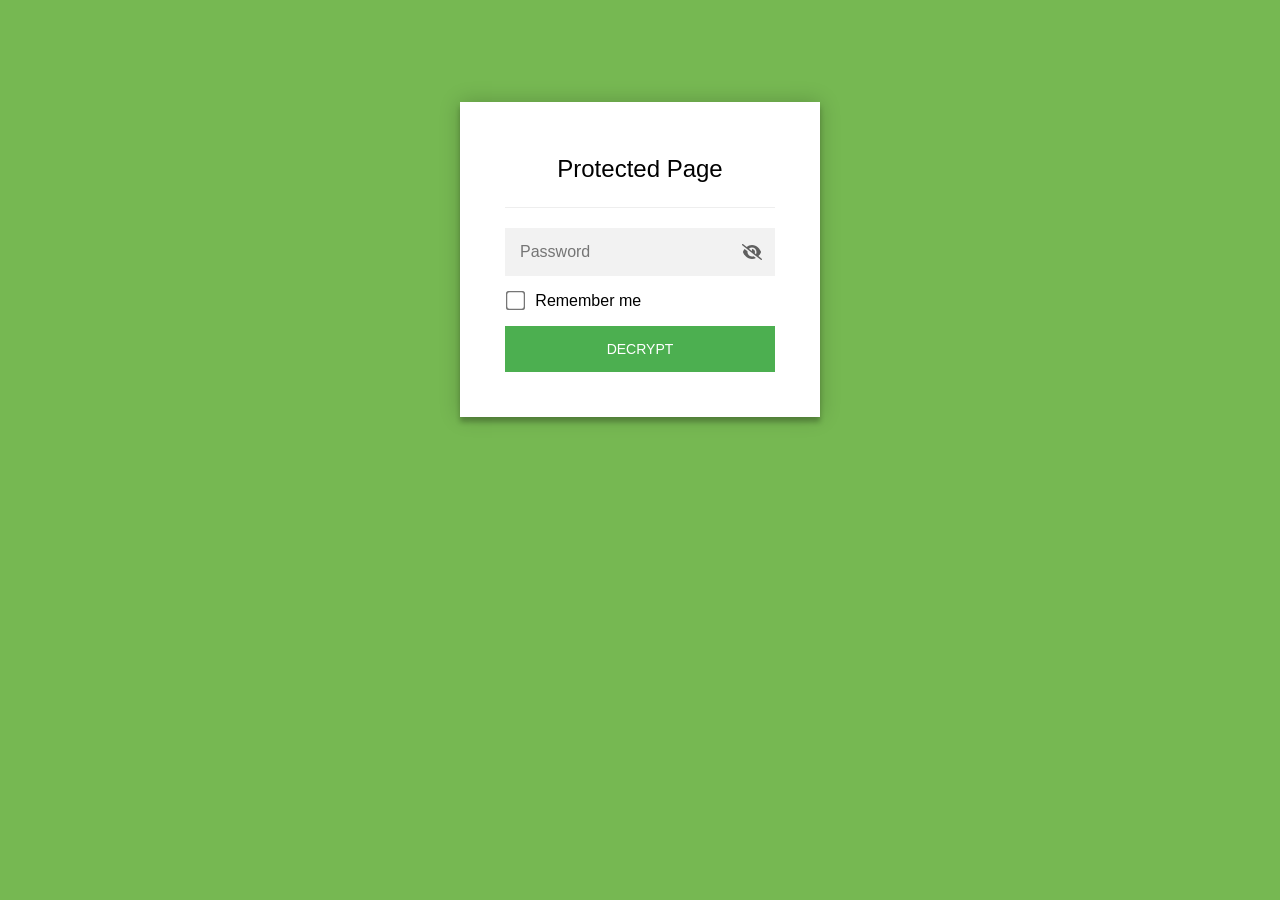
==== index.html @ b03fb69e "Add files via upload" ====
<!DOCTYPE html>
<html class="staticrypt-html">
    <head>
        <meta charset="utf-8" />
        <title>Protected Page</title>
        <meta name="viewport" content="width=device-width, initial-scale=1" />

        <!-- do not cache this page -->
        <meta http-equiv="cache-control" content="max-age=0" />
        <meta http-equiv="cache-control" content="no-cache" />
        <meta http-equiv="expires" content="0" />
        <meta http-equiv="expires" content="Tue, 01 Jan 1980 1:00:00 GMT" />
        <meta http-equiv="pragma" content="no-cache" />

        <style>
            .staticrypt-hr {
                margin-top: 20px;
                margin-bottom: 20px;
                border: 0;
                border-top: 1px solid #eee;
            }

            .staticrypt-page {
                width: 360px;
                padding: 8% 0 0;
                margin: auto;
                box-sizing: border-box;
            }

            .staticrypt-form {
                position: relative;
                z-index: 1;
                background: #ffffff;
                max-width: 360px;
                margin: 0 auto 100px;
                padding: 45px;
                text-align: center;
                box-shadow: 0 0 20px 0 rgba(0, 0, 0, 0.2), 0 5px 5px 0 rgba(0, 0, 0, 0.24);
            }

            .staticrypt-form input[type="password"],
            input[type="text"] {
                background: inherit;
                border: 0;
                box-sizing: border-box; /* This ensures padding is included in the total width */
                font-size: 14px;
                outline: 0;
                padding: 15px 30px 15px 15px; /* Adjust the padding to ensure there is space for the icon */
                width: 100%;
            }

            .staticrypt-password-container {
                position: relative;
                outline: 0;
                background: #f2f2f2;
                width: 100%;
                border: 0;
                margin: 0 0 15px;
                box-sizing: border-box;
            }

            .staticrypt-toggle-password-visibility {
                cursor: pointer;
                height: 20px;
                opacity: 60%;
                padding: 13px;
                position: absolute;
                right: 0;
                top: 50%;
                transform: translateY(-50%);
                width: 20px;
            }

            .staticrypt-form .staticrypt-decrypt-button {
                text-transform: uppercase;
                outline: 0;
                background: #4CAF50;
                width: 100%;
                border: 0;
                padding: 15px;
                color: #ffffff;
                font-size: 14px;
                cursor: pointer;
            }

            .staticrypt-form .staticrypt-decrypt-button:hover,
            .staticrypt-form .staticrypt-decrypt-button:active,
            .staticrypt-form .staticrypt-decrypt-button:focus {
                background: #4CAF50;
                filter: brightness(92%);
            }

            .staticrypt-html {
                height: 100%;
            }

            .staticrypt-body {
                height: 100%;
                margin: 0;
            }

            .staticrypt-content {
                height: 100%;
                margin-bottom: 1em;
                background: #76B852;
                font-family: "Arial", sans-serif;
                -webkit-font-smoothing: antialiased;
                -moz-osx-font-smoothing: grayscale;
            }

            .staticrypt-instructions {
                margin-top: -1em;
                margin-bottom: 1em;
            }

            .staticrypt-title {
                font-size: 1.5em;
            }

            label.staticrypt-remember {
                display: flex;
                align-items: center;
                margin-bottom: 1em;
            }

            .staticrypt-remember input[type="checkbox"] {
                transform: scale(1.5);
                margin-right: 1em;
            }

            .hidden {
                display: none !important;
            }

            .staticrypt-spinner-container {
                height: 100%;
                display: flex;
                align-items: center;
                justify-content: center;
            }

            .staticrypt-spinner {
                display: inline-block;
                width: 2rem;
                height: 2rem;
                vertical-align: text-bottom;
                border: 0.25em solid gray;
                border-right-color: transparent;
                border-radius: 50%;
                -webkit-animation: spinner-border 0.75s linear infinite;
                animation: spinner-border 0.75s linear infinite;
                animation-duration: 0.75s;
                animation-timing-function: linear;
                animation-delay: 0s;
                animation-iteration-count: infinite;
                animation-direction: normal;
                animation-fill-mode: none;
                animation-play-state: running;
                animation-name: spinner-border;
            }

            @keyframes spinner-border {
                100% {
                    transform: rotate(360deg);
                }
            }

            @media screen and (-webkit-min-device-pixel-ratio: 0) {
                .staticrypt-form input[type="password"],
                input[type="text"] {
                    font-size: 16px;
                }
            }
        </style>
    </head>

    <body class="staticrypt-body">
        <div id="staticrypt_loading" class="staticrypt-spinner-container">
            <div class="staticrypt-spinner"></div>
        </div>

        <div id="staticrypt_content" class="staticrypt-content hidden">
            <div class="staticrypt-page">
                <div class="staticrypt-form">
                    <div class="staticrypt-instructions">
                        <p class="staticrypt-title">Protected Page</p>
                        <p></p>
                    </div>

                    <hr class="staticrypt-hr" />

                    <form id="staticrypt-form" action="#" method="post">
                        <div class="staticrypt-password-container">
                            <input
                                id="staticrypt-password"
                                type="password"
                                name="password"
                                placeholder="Password"
                                autofocus
                            />

                            <img
                                class="staticrypt-toggle-password-visibility"
                                alt="Show password"
                                title="Show password"
                                src="[data-uri]"
                            />
                        </div>

                        <label id="staticrypt-remember-label" class="staticrypt-remember hidden">
                            <input id="staticrypt-remember" type="checkbox" name="remember" />
                            Remember me
                        </label>

                        <input type="submit" class="staticrypt-decrypt-button" value="DECRYPT" />
                    </form>
                </div>
            </div>
        </div>

        <script>
            // these variables will be filled when generating the file - the template format is 'variable_name'
            const staticryptInitiator = ((function(){
  const exports = {};
  const cryptoEngine = ((function(){
  const exports = {};
  const { subtle } = crypto;

const IV_BITS = 16 * 8;
const HEX_BITS = 4;
const ENCRYPTION_ALGO = "AES-CBC";

/**
 * Translates between utf8 encoded hexadecimal strings
 * and Uint8Array bytes.
 */
const HexEncoder = {
    /**
     * hex string -> bytes
     * @param {string} hexString
     * @returns {Uint8Array}
     */
    parse: function (hexString) {
        if (hexString.length % 2 !== 0) throw "Invalid hexString";
        const arrayBuffer = new Uint8Array(hexString.length / 2);

        for (let i = 0; i < hexString.length; i += 2) {
            const byteValue = parseInt(hexString.substring(i, i + 2), 16);
            if (isNaN(byteValue)) {
                throw "Invalid hexString";
            }
            arrayBuffer[i / 2] = byteValue;
        }
        return arrayBuffer;
    },

    /**
     * bytes -> hex string
     * @param {Uint8Array} bytes
     * @returns {string}
     */
    stringify: function (bytes) {
        const hexBytes = [];

        for (let i = 0; i < bytes.length; ++i) {
            let byteString = bytes[i].toString(16);
            if (byteString.length < 2) {
                byteString = "0" + byteString;
            }
            hexBytes.push(byteString);
        }
        return hexBytes.join("");
    },
};

/**
 * Translates between utf8 strings and Uint8Array bytes.
 */
const UTF8Encoder = {
    parse: function (str) {
        return new TextEncoder().encode(str);
    },

    stringify: function (bytes) {
        return new TextDecoder().decode(bytes);
    },
};

/**
 * Salt and encrypt a msg with a password.
 */
async function encrypt(msg, hashedPassword) {
    // Must be 16 bytes, unpredictable, and preferably cryptographically random. However, it need not be secret.
    // https://developer.mozilla.org/en-US/docs/Web/API/SubtleCrypto/encrypt#parameters
    const iv = crypto.getRandomValues(new Uint8Array(IV_BITS / 8));

    const key = await subtle.importKey("raw", HexEncoder.parse(hashedPassword), ENCRYPTION_ALGO, false, ["encrypt"]);

    const encrypted = await subtle.encrypt(
        {
            name: ENCRYPTION_ALGO,
            iv: iv,
        },
        key,
        UTF8Encoder.parse(msg)
    );

    // iv will be 32 hex characters, we prepend it to the ciphertext for use in decryption
    return HexEncoder.stringify(iv) + HexEncoder.stringify(new Uint8Array(encrypted));
}
exports.encrypt = encrypt;

/**
 * Decrypt a salted msg using a password.
 *
 * @param {string} encryptedMsg
 * @param {string} hashedPassword
 * @returns {Promise<string>}
 */
async function decrypt(encryptedMsg, hashedPassword) {
    const ivLength = IV_BITS / HEX_BITS;
    const iv = HexEncoder.parse(encryptedMsg.substring(0, ivLength));
    const encrypted = encryptedMsg.substring(ivLength);

    const key = await subtle.importKey("raw", HexEncoder.parse(hashedPassword), ENCRYPTION_ALGO, false, ["decrypt"]);

    const outBuffer = await subtle.decrypt(
        {
            name: ENCRYPTION_ALGO,
            iv: iv,
        },
        key,
        HexEncoder.parse(encrypted)
    );

    return UTF8Encoder.stringify(new Uint8Array(outBuffer));
}
exports.decrypt = decrypt;

/**
 * Salt and hash the password so it can be stored in localStorage without opening a password reuse vulnerability.
 *
 * @param {string} password
 * @param {string} salt
 * @returns {Promise<string>}
 */
async function hashPassword(password, salt) {
    // we hash the password in multiple steps, each adding more iterations. This is because we used to allow less
    // iterations, so for backward compatibility reasons, we need to support going from that to more iterations.
    let hashedPassword = await hashLegacyRound(password, salt);

    hashedPassword = await hashSecondRound(hashedPassword, salt);

    return hashThirdRound(hashedPassword, salt);
}
exports.hashPassword = hashPassword;

/**
 * This hashes the password with 1k iterations. This is a low number, we need this function to support backwards
 * compatibility.
 *
 * @param {string} password
 * @param {string} salt
 * @returns {Promise<string>}
 */
function hashLegacyRound(password, salt) {
    return pbkdf2(password, salt, 1000, "SHA-1");
}
exports.hashLegacyRound = hashLegacyRound;

/**
 * Add a second round of iterations. This is because we used to use 1k, so for backwards compatibility with
 * remember-me/autodecrypt links, we need to support going from that to more iterations.
 *
 * @param hashedPassword
 * @param salt
 * @returns {Promise<string>}
 */
function hashSecondRound(hashedPassword, salt) {
    return pbkdf2(hashedPassword, salt, 14000, "SHA-256");
}
exports.hashSecondRound = hashSecondRound;

/**
 * Add a third round of iterations to bring total number to 600k. This is because we used to use 1k, then 15k, so for
 * backwards compatibility with remember-me/autodecrypt links, we need to support going from that to more iterations.
 *
 * @param hashedPassword
 * @param salt
 * @returns {Promise<string>}
 */
function hashThirdRound(hashedPassword, salt) {
    return pbkdf2(hashedPassword, salt, 585000, "SHA-256");
}
exports.hashThirdRound = hashThirdRound;

/**
 * Salt and hash the password so it can be stored in localStorage without opening a password reuse vulnerability.
 *
 * @param {string} password
 * @param {string} salt
 * @param {int} iterations
 * @param {string} hashAlgorithm
 * @returns {Promise<string>}
 */
async function pbkdf2(password, salt, iterations, hashAlgorithm) {
    const key = await subtle.importKey("raw", UTF8Encoder.parse(password), "PBKDF2", false, ["deriveBits"]);

    const keyBytes = await subtle.deriveBits(
        {
            name: "PBKDF2",
            hash: hashAlgorithm,
            iterations,
            salt: UTF8Encoder.parse(salt),
        },
        key,
        256
    );

    return HexEncoder.stringify(new Uint8Array(keyBytes));
}

function generateRandomSalt() {
    const bytes = crypto.getRandomValues(new Uint8Array(128 / 8));

    return HexEncoder.stringify(new Uint8Array(bytes));
}
exports.generateRandomSalt = generateRandomSalt;

async function signMessage(hashedPassword, message) {
    const key = await subtle.importKey(
        "raw",
        HexEncoder.parse(hashedPassword),
        {
            name: "HMAC",
            hash: "SHA-256",
        },
        false,
        ["sign"]
    );
    const signature = await subtle.sign("HMAC", key, UTF8Encoder.parse(message));

    return HexEncoder.stringify(new Uint8Array(signature));
}
exports.signMessage = signMessage;

function getRandomAlphanum() {
    const possibleCharacters = "abcdefghijklmnopqrstuvwxyzABCDEFGHIJKLMNOPQRSTUVWXYZ0123456789";

    let byteArray;
    let parsedInt;

    // Keep generating new random bytes until we get a value that falls
    // within a range that can be evenly divided by possibleCharacters.length
    do {
        byteArray = crypto.getRandomValues(new Uint8Array(1));
        // extract the lowest byte to get an int from 0 to 255 (probably unnecessary, since we're only generating 1 byte)
        parsedInt = byteArray[0] & 0xff;
    } while (parsedInt >= 256 - (256 % possibleCharacters.length));

    // Take the modulo of the parsed integer to get a random number between 0 and totalLength - 1
    const randomIndex = parsedInt % possibleCharacters.length;

    return possibleCharacters[randomIndex];
}

/**
 * Generate a random string of a given length.
 *
 * @param {int} length
 * @returns {string}
 */
function generateRandomString(length) {
    let randomString = "";

    for (let i = 0; i < length; i++) {
        randomString += getRandomAlphanum();
    }

    return randomString;
}
exports.generateRandomString = generateRandomString;

  return exports;
})());
const codec = ((function(){
  const exports = {};
  /**
 * Initialize the codec with the provided cryptoEngine - this return functions to encode and decode messages.
 *
 * @param cryptoEngine - the engine to use for encryption / decryption
 */
function init(cryptoEngine) {
    const exports = {};

    /**
     * Top-level function for encoding a message.
     * Includes password hashing, encryption, and signing.
     *
     * @param {string} msg
     * @param {string} password
     * @param {string} salt
     *
     * @returns {string} The encoded text
     */
    async function encode(msg, password, salt) {
        const hashedPassword = await cryptoEngine.hashPassword(password, salt);

        const encrypted = await cryptoEngine.encrypt(msg, hashedPassword);

        // we use the hashed password in the HMAC because this is effectively what will be used a password (so we can store
        // it in localStorage safely, we don't use the clear text password)
        const hmac = await cryptoEngine.signMessage(hashedPassword, encrypted);

        return hmac + encrypted;
    }
    exports.encode = encode;

    /**
     * Encode using a password that has already been hashed. This is useful to encode multiple messages in a row, that way
     * we don't need to hash the password multiple times.
     *
     * @param {string} msg
     * @param {string} hashedPassword
     *
     * @returns {string} The encoded text
     */
    async function encodeWithHashedPassword(msg, hashedPassword) {
        const encrypted = await cryptoEngine.encrypt(msg, hashedPassword);

        // we use the hashed password in the HMAC because this is effectively what will be used a password (so we can store
        // it in localStorage safely, we don't use the clear text password)
        const hmac = await cryptoEngine.signMessage(hashedPassword, encrypted);

        return hmac + encrypted;
    }
    exports.encodeWithHashedPassword = encodeWithHashedPassword;

    /**
     * Top-level function for decoding a message.
     * Includes signature check and decryption.
     *
     * @param {string} signedMsg
     * @param {string} hashedPassword
     * @param {string} salt
     * @param {int} backwardCompatibleAttempt
     * @param {string} originalPassword
     *
     * @returns {Object} {success: true, decoded: string} | {success: false, message: string}
     */
    async function decode(signedMsg, hashedPassword, salt, backwardCompatibleAttempt = 0, originalPassword = "") {
        const encryptedHMAC = signedMsg.substring(0, 64);
        const encryptedMsg = signedMsg.substring(64);
        const decryptedHMAC = await cryptoEngine.signMessage(hashedPassword, encryptedMsg);

        if (decryptedHMAC !== encryptedHMAC) {
            // we have been raising the number of iterations in the hashing algorithm multiple times, so to support the old
            // remember-me/autodecrypt links we need to try bringing the old hashes up to speed.
            originalPassword = originalPassword || hashedPassword;
            if (backwardCompatibleAttempt === 0) {
                const updatedHashedPassword = await cryptoEngine.hashThirdRound(originalPassword, salt);

                return decode(signedMsg, updatedHashedPassword, salt, backwardCompatibleAttempt + 1, originalPassword);
            }
            if (backwardCompatibleAttempt === 1) {
                let updatedHashedPassword = await cryptoEngine.hashSecondRound(originalPassword, salt);
                updatedHashedPassword = await cryptoEngine.hashThirdRound(updatedHashedPassword, salt);

                return decode(signedMsg, updatedHashedPassword, salt, backwardCompatibleAttempt + 1, originalPassword);
            }

            return { success: false, message: "Signature mismatch" };
        }

        return {
            success: true,
            decoded: await cryptoEngine.decrypt(encryptedMsg, hashedPassword),
        };
    }
    exports.decode = decode;

    return exports;
}
exports.init = init;

  return exports;
})());
const decode = codec.init(cryptoEngine).decode;

/**
 * Initialize the staticrypt module, that exposes functions callbable by the password_template.
 *
 * @param {{
 *  staticryptEncryptedMsgUniqueVariableName: string,
 *  isRememberEnabled: boolean,
 *  rememberDurationInDays: number,
 *  staticryptSaltUniqueVariableName: string,
 * }} staticryptConfig - object of data that is stored on the password_template at encryption time.
 *
 * @param {{
 *  rememberExpirationKey: string,
 *  rememberPassphraseKey: string,
 *  replaceHtmlCallback: function,
 *  clearLocalStorageCallback: function,
 * }} templateConfig - object of data that can be configured by a custom password_template.
 */
function init(staticryptConfig, templateConfig) {
    const exports = {};

    /**
     * Decrypt our encrypted page, replace the whole HTML.
     *
     * @param {string} hashedPassword
     * @returns {Promise<boolean>}
     */
    async function decryptAndReplaceHtml(hashedPassword) {
        const { staticryptEncryptedMsgUniqueVariableName, staticryptSaltUniqueVariableName } = staticryptConfig;
        const { replaceHtmlCallback } = templateConfig;

        const result = await decode(
            staticryptEncryptedMsgUniqueVariableName,
            hashedPassword,
            staticryptSaltUniqueVariableName
        );
        if (!result.success) {
            return false;
        }
        const plainHTML = result.decoded;

        // if the user configured a callback call it, otherwise just replace the whole HTML
        if (typeof replaceHtmlCallback === "function") {
            replaceHtmlCallback(plainHTML);
        } else {
            document.write(plainHTML);
            document.close();
        }

        return true;
    }

    /**
     * Attempt to decrypt the page and replace the whole HTML.
     *
     * @param {string} password
     * @param {boolean} isRememberChecked
     *
     * @returns {Promise<{isSuccessful: boolean, hashedPassword?: string}>} - we return an object, so that if we want to
     *   expose more information in the future we can do it without breaking the password_template
     */
    async function handleDecryptionOfPage(password, isRememberChecked) {
        const { staticryptSaltUniqueVariableName } = staticryptConfig;

        // decrypt and replace the whole page
        const hashedPassword = await cryptoEngine.hashPassword(password, staticryptSaltUniqueVariableName);
        return handleDecryptionOfPageFromHash(hashedPassword, isRememberChecked);
    }
    exports.handleDecryptionOfPage = handleDecryptionOfPage;

    async function handleDecryptionOfPageFromHash(hashedPassword, isRememberChecked) {
        const { isRememberEnabled, rememberDurationInDays } = staticryptConfig;
        const { rememberExpirationKey, rememberPassphraseKey } = templateConfig;

        const isDecryptionSuccessful = await decryptAndReplaceHtml(hashedPassword);

        if (!isDecryptionSuccessful) {
            return {
                isSuccessful: false,
                hashedPassword,
            };
        }

        // remember the hashedPassword and set its expiration if necessary
        if (isRememberEnabled && isRememberChecked) {
            window.localStorage.setItem(rememberPassphraseKey, hashedPassword);

            // set the expiration if the duration isn't 0 (meaning no expiration)
            if (rememberDurationInDays > 0) {
                window.localStorage.setItem(
                    rememberExpirationKey,
                    (new Date().getTime() + rememberDurationInDays * 24 * 60 * 60 * 1000).toString()
                );
            }
        }

        return {
            isSuccessful: true,
            hashedPassword,
        };
    }
    exports.handleDecryptionOfPageFromHash = handleDecryptionOfPageFromHash;

    /**
     * Clear localstorage from staticrypt related values
     */
    function clearLocalStorage() {
        const { clearLocalStorageCallback, rememberExpirationKey, rememberPassphraseKey } = templateConfig;

        if (typeof clearLocalStorageCallback === "function") {
            clearLocalStorageCallback();
        } else {
            localStorage.removeItem(rememberPassphraseKey);
            localStorage.removeItem(rememberExpirationKey);
        }
    }

    async function handleDecryptOnLoad() {
        let isSuccessful = await decryptOnLoadFromUrl();

        if (!isSuccessful) {
            isSuccessful = await decryptOnLoadFromRememberMe();
        }

        return { isSuccessful };
    }
    exports.handleDecryptOnLoad = handleDecryptOnLoad;

    /**
     * Clear storage if we are logging out
     *
     * @returns {boolean} - whether we logged out
     */
    function logoutIfNeeded() {
        const logoutKey = "staticrypt_logout";

        // handle logout through query param
        const queryParams = new URLSearchParams(window.location.search);
        if (queryParams.has(logoutKey)) {
            clearLocalStorage();
            return true;
        }

        // handle logout through URL fragment
        const hash = window.location.hash.substring(1);
        if (hash.includes(logoutKey)) {
            clearLocalStorage();
            return true;
        }

        return false;
    }

    /**
     * To be called on load: check if we want to try to decrypt and replace the HTML with the decrypted content, and
     * try to do it if needed.
     *
     * @returns {Promise<boolean>} true if we derypted and replaced the whole page, false otherwise
     */
    async function decryptOnLoadFromRememberMe() {
        const { rememberDurationInDays } = staticryptConfig;
        const { rememberExpirationKey, rememberPassphraseKey } = templateConfig;

        // if we are login out, terminate
        if (logoutIfNeeded()) {
            return false;
        }

        // if there is expiration configured, check if we're not beyond the expiration
        if (rememberDurationInDays && rememberDurationInDays > 0) {
            const expiration = localStorage.getItem(rememberExpirationKey),
                isExpired = expiration && new Date().getTime() > parseInt(expiration);

            if (isExpired) {
                clearLocalStorage();
                return false;
            }
        }

        const hashedPassword = localStorage.getItem(rememberPassphraseKey);

        if (hashedPassword) {
            // try to decrypt
            const isDecryptionSuccessful = await decryptAndReplaceHtml(hashedPassword);

            // if the decryption is unsuccessful the password might be wrong - silently clear the saved data and let
            // the user fill the password form again
            if (!isDecryptionSuccessful) {
                clearLocalStorage();
                return false;
            }

            return true;
        }

        return false;
    }

    async function decryptOnLoadFromUrl() {
        const passwordKey = "staticrypt_pwd";
        const rememberMeKey = "remember_me";

        // try to get the password from the query param (for backward compatibility - we now want to avoid this method,
        // since it sends the hashed password to the server which isn't needed)
        const queryParams = new URLSearchParams(window.location.search);
        const hashedPasswordQuery = queryParams.get(passwordKey);
        const rememberMeQuery = queryParams.get(rememberMeKey);

        const urlFragment = window.location.hash.substring(1);
        // get the password from the url fragment
        const hashedPasswordRegexMatch = urlFragment.match(new RegExp(passwordKey + "=([^&]*)"));
        const hashedPasswordFragment = hashedPasswordRegexMatch ? hashedPasswordRegexMatch[1] : null;
        const rememberMeFragment = urlFragment.includes(rememberMeKey);

        const hashedPassword = hashedPasswordFragment || hashedPasswordQuery;
        const rememberMe = rememberMeFragment || rememberMeQuery;

        if (hashedPassword) {
            return handleDecryptionOfPageFromHash(hashedPassword, rememberMe);
        }

        return false;
    }

    return exports;
}
exports.init = init;

  return exports;
})());
            const templateError = "Bad password!",
                templateToggleAltShow = "Show password",
                templateToggleAltHide = "Hide password",
                isRememberEnabled = true,
                staticryptConfig = {"staticryptEncryptedMsgUniqueVariableName":"[base64]","isRememberEnabled":true,"rememberDurationInDays":0,"staticryptSaltUniqueVariableName":"7db54bc018a32d8603d6fa6f1033e284"};

            // you can edit these values to customize some of the behavior of StatiCrypt
            const templateConfig = {
                rememberExpirationKey: "staticrypt_expiration",
                rememberPassphraseKey: "staticrypt_passphrase",
                replaceHtmlCallback: null,
                clearLocalStorageCallback: null,
            };

            // init the staticrypt engine
            const staticrypt = staticryptInitiator.init(staticryptConfig, templateConfig);

            // try to automatically decrypt on load if there is a saved password
            window.onload = async function () {
                const { isSuccessful } = await staticrypt.handleDecryptOnLoad();

                // if we didn't decrypt anything on load, show the password prompt. Otherwise the content has already been
                // replaced, no need to do anything
                if (!isSuccessful) {
                    // hide loading screen
                    document.getElementById("staticrypt_loading").classList.add("hidden");
                    document.getElementById("staticrypt_content").classList.remove("hidden");
                    document.getElementById("staticrypt-password").focus();

                    // show the remember me checkbox
                    if (isRememberEnabled) {
                        document.getElementById("staticrypt-remember-label").classList.remove("hidden");
                    }
                }
            };

            // toggle password visibility
            const toggleIcon = document.querySelector(".staticrypt-toggle-password-visibility");
            // these two icons are coming from FontAwesome
            const imgSrcEyeClosed =
                "[data-uri]";
            const imgSrcEyeOpened =
                "[data-uri]";
            toggleIcon.addEventListener("click", function () {
                const passwordInput = document.getElementById("staticrypt-password");
                if (passwordInput.type === "password") {
                    passwordInput.type = "text";
                    toggleIcon.src = imgSrcEyeOpened;
                    toggleIcon.alt = templateToggleAltHide;
                    toggleIcon.title = templateToggleAltHide;
                } else {
                    passwordInput.type = "password";
                    toggleIcon.src = imgSrcEyeClosed;
                    toggleIcon.alt = templateToggleAltShow;
                    toggleIcon.title = templateToggleAltShow;
                }
            });

            // handle password form submission
            document.getElementById("staticrypt-form").addEventListener("submit", async function (e) {
                e.preventDefault();

                const password = document.getElementById("staticrypt-password").value,
                    isRememberChecked = document.getElementById("staticrypt-remember").checked;

                const { isSuccessful } = await staticrypt.handleDecryptionOfPage(password, isRememberChecked);

                if (!isSuccessful) {
                    alert(templateError);
                }
            });
        </script>
    </body>
</html>
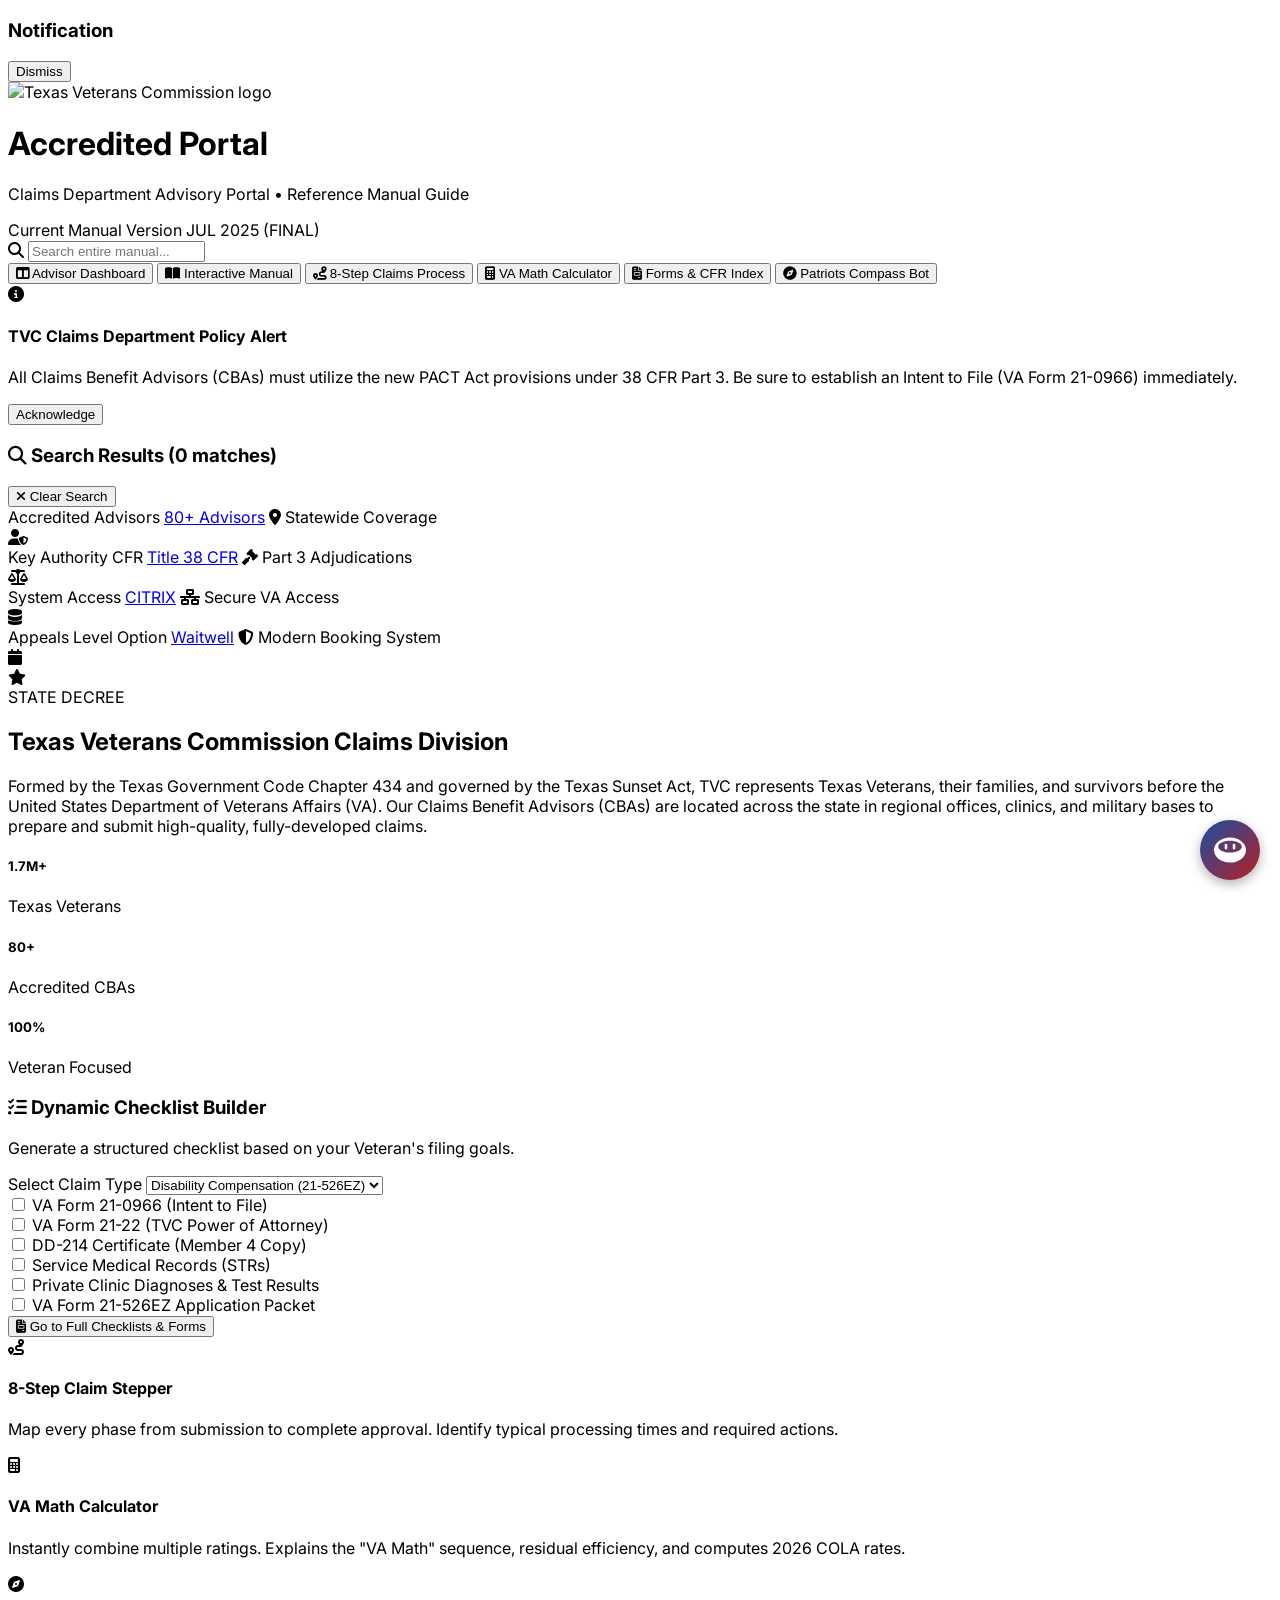
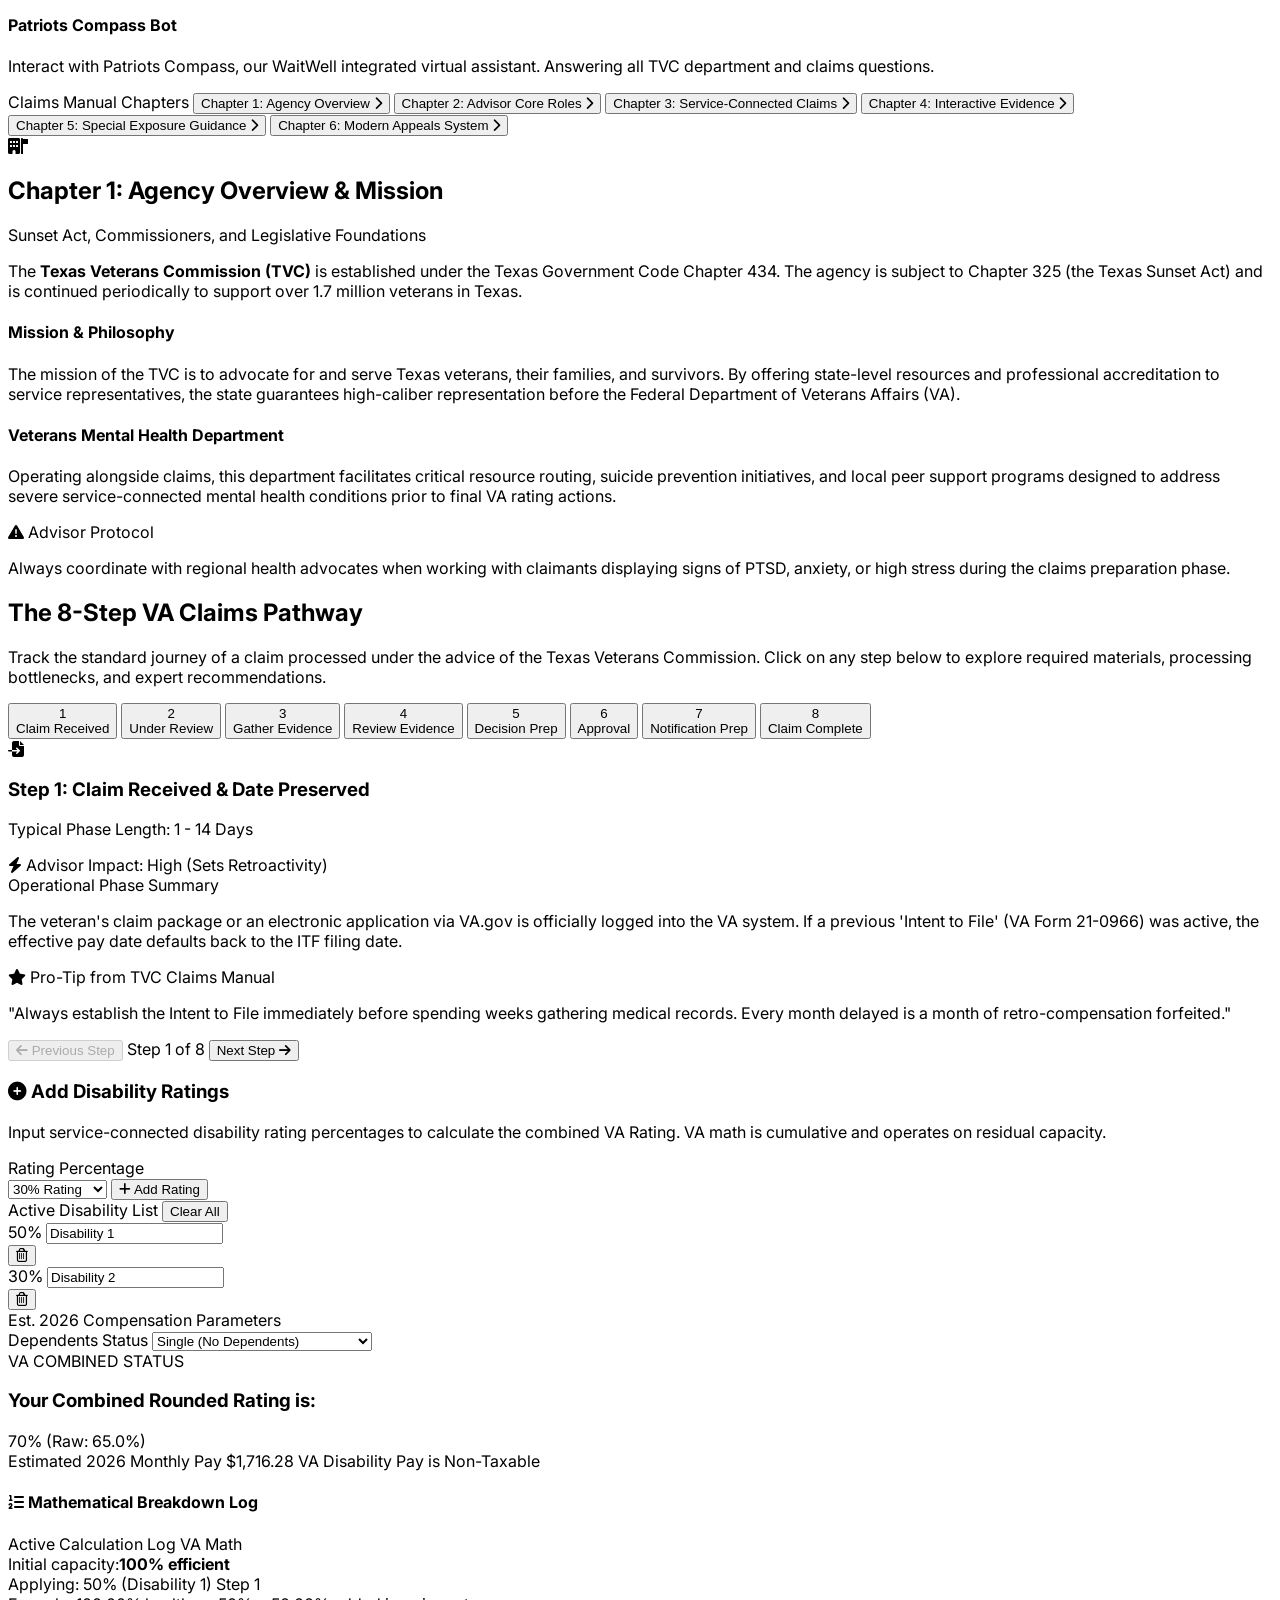
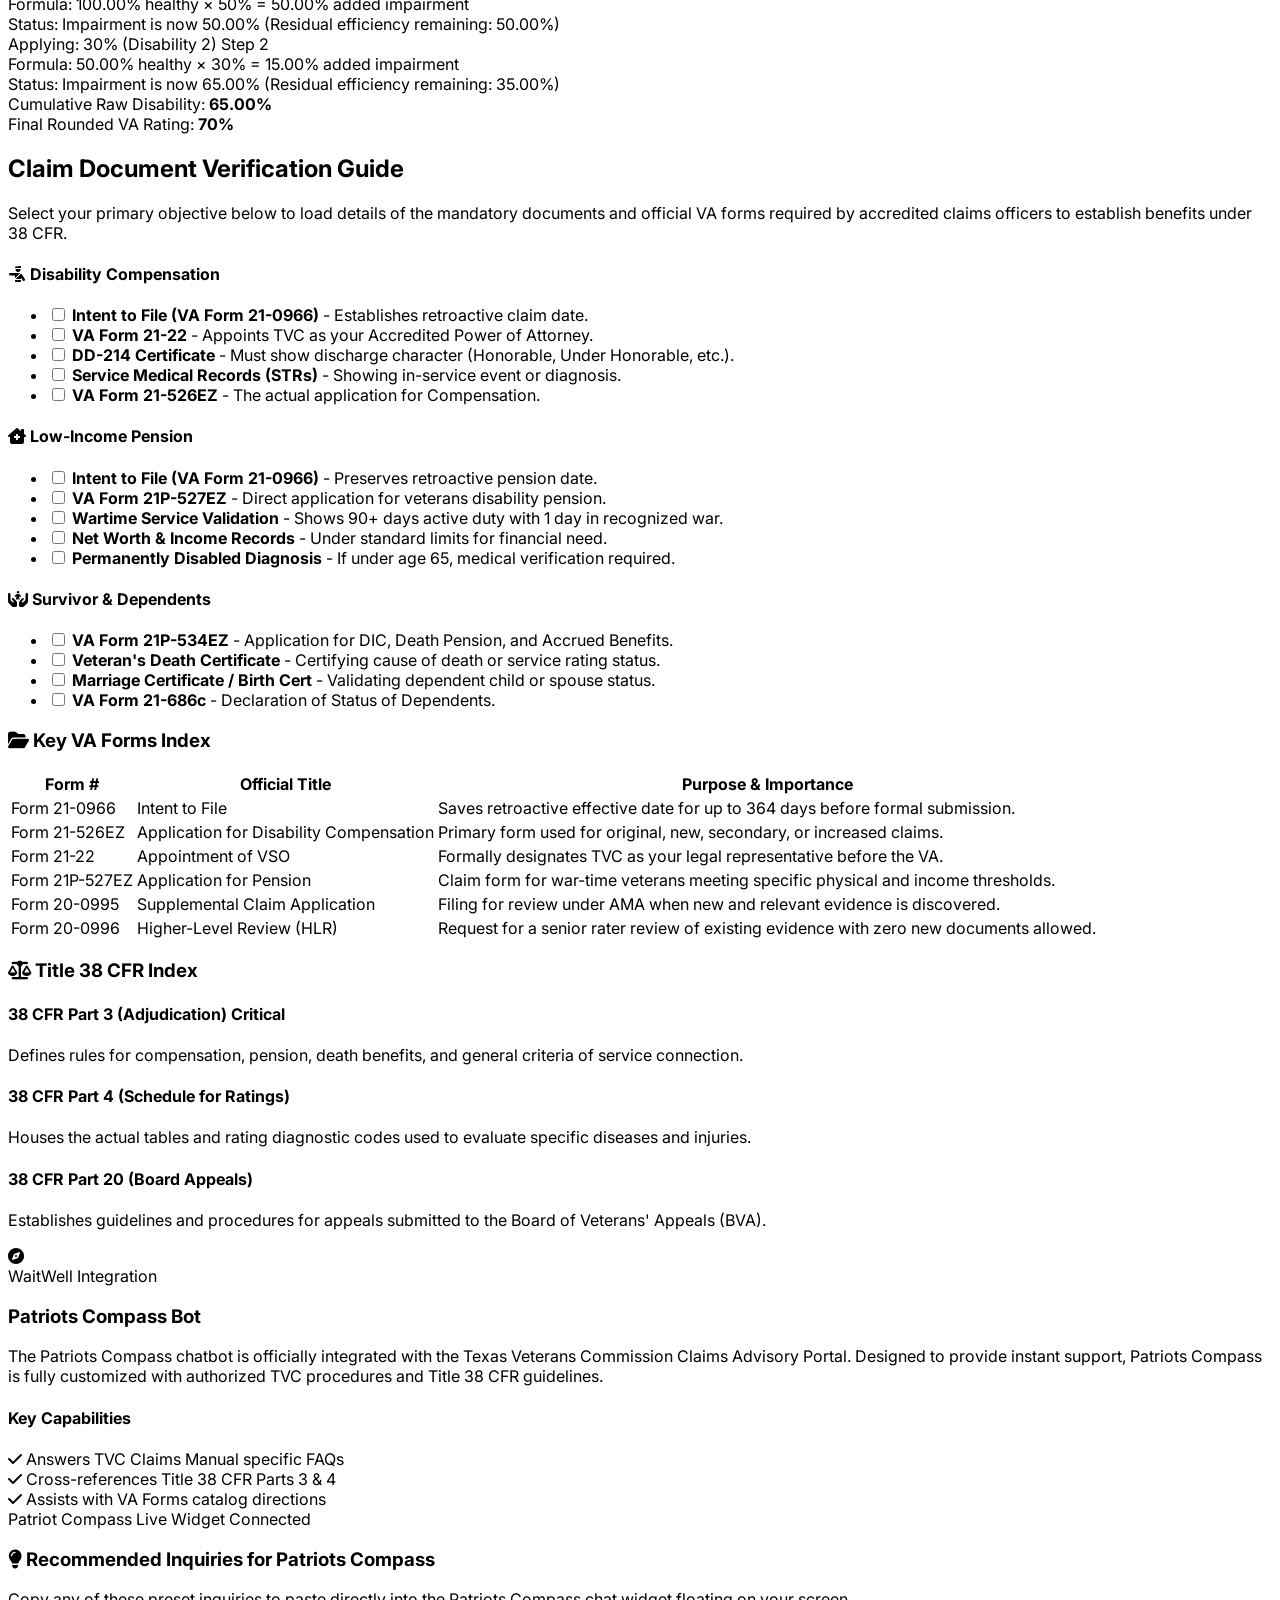
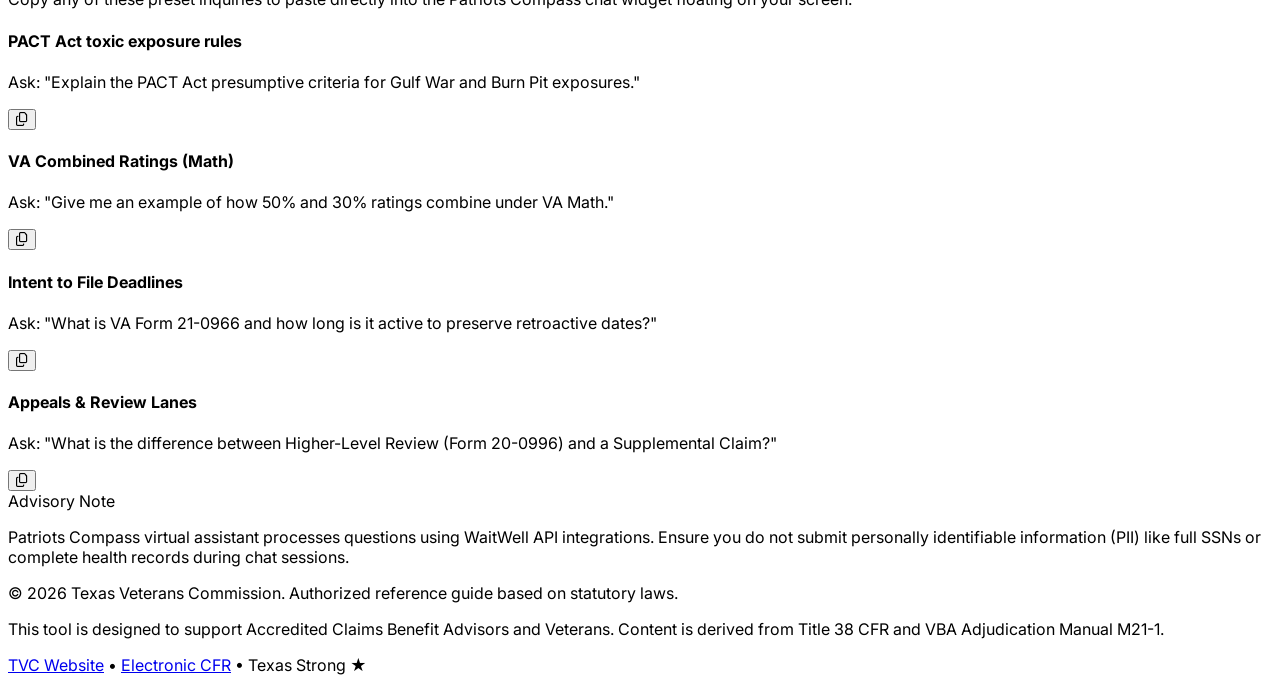
==== commit 929433a3: "Rename indexnew.html to index.html" ====
--- a/index.html
+++ b/index.html
@@ -1,892 +1,1510 @@
-<!DOCTYPE html>
-<html class="staticrypt-html">
-    <head>
-        <meta charset="utf-8" />
-        <title>Protected Page</title>
-        <meta name="viewport" content="width=device-width, initial-scale=1" />
-
-        <!-- do not cache this page -->
-        <meta http-equiv="cache-control" content="max-age=0" />
-        <meta http-equiv="cache-control" content="no-cache" />
-        <meta http-equiv="expires" content="0" />
-        <meta http-equiv="expires" content="Tue, 01 Jan 1980 1:00:00 GMT" />
-        <meta http-equiv="pragma" content="no-cache" />
-
-        <style>
-            .staticrypt-hr {
-                margin-top: 20px;
-                margin-bottom: 20px;
-                border: 0;
-                border-top: 1px solid #eee;
-            }
-
-            .staticrypt-page {
-                width: 360px;
-                padding: 8% 0 0;
-                margin: auto;
-                box-sizing: border-box;
-            }
-
-            .staticrypt-form {
-                position: relative;
-                z-index: 1;
-                background: #ffffff;
-                max-width: 360px;
-                margin: 0 auto 100px;
-                padding: 45px;
-                text-align: center;
-                box-shadow: 0 0 20px 0 rgba(0, 0, 0, 0.2), 0 5px 5px 0 rgba(0, 0, 0, 0.24);
-            }
-
-            .staticrypt-form input[type="password"],
-            input[type="text"] {
-                background: inherit;
-                border: 0;
-                box-sizing: border-box; /* This ensures padding is included in the total width */
-                font-size: 14px;
-                outline: 0;
-                padding: 15px 30px 15px 15px; /* Adjust the padding to ensure there is space for the icon */
-                width: 100%;
-            }
-
-            .staticrypt-password-container {
-                position: relative;
-                outline: 0;
-                background: #f2f2f2;
-                width: 100%;
-                border: 0;
-                margin: 0 0 15px;
-                box-sizing: border-box;
-            }
-
-            .staticrypt-toggle-password-visibility {
-                cursor: pointer;
-                height: 20px;
-                opacity: 60%;
-                padding: 13px;
-                position: absolute;
-                right: 0;
-                top: 50%;
-                transform: translateY(-50%);
-                width: 20px;
-            }
-
-            .staticrypt-form .staticrypt-decrypt-button {
-                text-transform: uppercase;
-                outline: 0;
-                background: #4CAF50;
-                width: 100%;
-                border: 0;
-                padding: 15px;
-                color: #ffffff;
-                font-size: 14px;
-                cursor: pointer;
-            }
-
-            .staticrypt-form .staticrypt-decrypt-button:hover,
-            .staticrypt-form .staticrypt-decrypt-button:active,
-            .staticrypt-form .staticrypt-decrypt-button:focus {
-                background: #4CAF50;
-                filter: brightness(92%);
-            }
-
-            .staticrypt-html {
-                height: 100%;
-            }
-
-            .staticrypt-body {
-                height: 100%;
-                margin: 0;
-            }
-
-            .staticrypt-content {
-                height: 100%;
-                margin-bottom: 1em;
-                background: #76B852;
-                font-family: "Arial", sans-serif;
-                -webkit-font-smoothing: antialiased;
-                -moz-osx-font-smoothing: grayscale;
-            }
-
-            .staticrypt-instructions {
-                margin-top: -1em;
-                margin-bottom: 1em;
-            }
-
-            .staticrypt-title {
-                font-size: 1.5em;
-            }
-
-            label.staticrypt-remember {
-                display: flex;
-                align-items: center;
-                margin-bottom: 1em;
-            }
-
-            .staticrypt-remember input[type="checkbox"] {
-                transform: scale(1.5);
-                margin-right: 1em;
-            }
-
-            .hidden {
-                display: none !important;
-            }
-
-            .staticrypt-spinner-container {
-                height: 100%;
-                display: flex;
-                align-items: center;
-                justify-content: center;
-            }
-
-            .staticrypt-spinner {
-                display: inline-block;
-                width: 2rem;
-                height: 2rem;
-                vertical-align: text-bottom;
-                border: 0.25em solid gray;
-                border-right-color: transparent;
-                border-radius: 50%;
-                -webkit-animation: spinner-border 0.75s linear infinite;
-                animation: spinner-border 0.75s linear infinite;
-                animation-duration: 0.75s;
-                animation-timing-function: linear;
-                animation-delay: 0s;
-                animation-iteration-count: infinite;
-                animation-direction: normal;
-                animation-fill-mode: none;
-                animation-play-state: running;
-                animation-name: spinner-border;
-            }
-
-            @keyframes spinner-border {
-                100% {
-                    transform: rotate(360deg);
-                }
-            }
-
-            @media screen and (-webkit-min-device-pixel-ratio: 0) {
-                .staticrypt-form input[type="password"],
-                input[type="text"] {
-                    font-size: 16px;
-                }
-            }
-        </style>
-    </head>
-
-    <body class="staticrypt-body">
-        <div id="staticrypt_loading" class="staticrypt-spinner-container">
-            <div class="staticrypt-spinner"></div>
-        </div>
-
-        <div id="staticrypt_content" class="staticrypt-content hidden">
-            <div class="staticrypt-page">
-                <div class="staticrypt-form">
-                    <div class="staticrypt-instructions">
-                        <p class="staticrypt-title">Protected Page</p>
-                        <p></p>
-                    </div>
-
-                    <hr class="staticrypt-hr" />
-
-                    <form id="staticrypt-form" action="#" method="post">
-                        <div class="staticrypt-password-container">
-                            <input
-                                id="staticrypt-password"
-                                type="password"
-                                name="password"
-                                placeholder="Password"
-                                autofocus
-                            />
-
-                            <img
-                                class="staticrypt-toggle-password-visibility"
-                                alt="Show password"
-                                title="Show password"
-                                src="[data-uri]"
-                            />
-                        </div>
-
-                        <label id="staticrypt-remember-label" class="staticrypt-remember hidden">
-                            <input id="staticrypt-remember" type="checkbox" name="remember" />
-                            Remember me
-                        </label>
-
-                        <input type="submit" class="staticrypt-decrypt-button" value="DECRYPT" />
-                    </form>
-                </div>
-            </div>
-        </div>
-
-        <script>
-            // these variables will be filled when generating the file - the template format is 'variable_name'
-            const staticryptInitiator = ((function(){
-  const exports = {};
-  const cryptoEngine = ((function(){
-  const exports = {};
-  const { subtle } = crypto;
-
-const IV_BITS = 16 * 8;
-const HEX_BITS = 4;
-const ENCRYPTION_ALGO = "AES-CBC";
-
-/**
- * Translates between utf8 encoded hexadecimal strings
- * and Uint8Array bytes.
- */
-const HexEncoder = {
-    /**
-     * hex string -> bytes
-     * @param {string} hexString
-     * @returns {Uint8Array}
-     */
-    parse: function (hexString) {
-        if (hexString.length % 2 !== 0) throw "Invalid hexString";
-        const arrayBuffer = new Uint8Array(hexString.length / 2);
-
-        for (let i = 0; i < hexString.length; i += 2) {
-            const byteValue = parseInt(hexString.substring(i, i + 2), 16);
-            if (isNaN(byteValue)) {
-                throw "Invalid hexString";
-            }
-            arrayBuffer[i / 2] = byteValue;
-        }
-        return arrayBuffer;
-    },
-
-    /**
-     * bytes -> hex string
-     * @param {Uint8Array} bytes
-     * @returns {string}
-     */
-    stringify: function (bytes) {
-        const hexBytes = [];
-
-        for (let i = 0; i < bytes.length; ++i) {
-            let byteString = bytes[i].toString(16);
-            if (byteString.length < 2) {
-                byteString = "0" + byteString;
-            }
-            hexBytes.push(byteString);
-        }
-        return hexBytes.join("");
-    },
-};
-
-/**
- * Translates between utf8 strings and Uint8Array bytes.
- */
-const UTF8Encoder = {
-    parse: function (str) {
-        return new TextEncoder().encode(str);
-    },
-
-    stringify: function (bytes) {
-        return new TextDecoder().decode(bytes);
-    },
-};
-
-/**
- * Salt and encrypt a msg with a password.
- */
-async function encrypt(msg, hashedPassword) {
-    // Must be 16 bytes, unpredictable, and preferably cryptographically random. However, it need not be secret.
-    // https://developer.mozilla.org/en-US/docs/Web/API/SubtleCrypto/encrypt#parameters
-    const iv = crypto.getRandomValues(new Uint8Array(IV_BITS / 8));
-
-    const key = await subtle.importKey("raw", HexEncoder.parse(hashedPassword), ENCRYPTION_ALGO, false, ["encrypt"]);
-
-    const encrypted = await subtle.encrypt(
-        {
-            name: ENCRYPTION_ALGO,
-            iv: iv,
-        },
-        key,
-        UTF8Encoder.parse(msg)
-    );
-
-    // iv will be 32 hex characters, we prepend it to the ciphertext for use in decryption
-    return HexEncoder.stringify(iv) + HexEncoder.stringify(new Uint8Array(encrypted));
-}
-exports.encrypt = encrypt;
-
-/**
- * Decrypt a salted msg using a password.
- *
- * @param {string} encryptedMsg
- * @param {string} hashedPassword
- * @returns {Promise<string>}
- */
-async function decrypt(encryptedMsg, hashedPassword) {
-    const ivLength = IV_BITS / HEX_BITS;
-    const iv = HexEncoder.parse(encryptedMsg.substring(0, ivLength));
-    const encrypted = encryptedMsg.substring(ivLength);
-
-    const key = await subtle.importKey("raw", HexEncoder.parse(hashedPassword), ENCRYPTION_ALGO, false, ["decrypt"]);
-
-    const outBuffer = await subtle.decrypt(
-        {
-            name: ENCRYPTION_ALGO,
-            iv: iv,
-        },
-        key,
-        HexEncoder.parse(encrypted)
-    );
-
-    return UTF8Encoder.stringify(new Uint8Array(outBuffer));
-}
-exports.decrypt = decrypt;
-
-/**
- * Salt and hash the password so it can be stored in localStorage without opening a password reuse vulnerability.
- *
- * @param {string} password
- * @param {string} salt
- * @returns {Promise<string>}
- */
-async function hashPassword(password, salt) {
-    // we hash the password in multiple steps, each adding more iterations. This is because we used to allow less
-    // iterations, so for backward compatibility reasons, we need to support going from that to more iterations.
-    let hashedPassword = await hashLegacyRound(password, salt);
-
-    hashedPassword = await hashSecondRound(hashedPassword, salt);
-
-    return hashThirdRound(hashedPassword, salt);
-}
-exports.hashPassword = hashPassword;
-
-/**
- * This hashes the password with 1k iterations. This is a low number, we need this function to support backwards
- * compatibility.
- *
- * @param {string} password
- * @param {string} salt
- * @returns {Promise<string>}
- */
-function hashLegacyRound(password, salt) {
-    return pbkdf2(password, salt, 1000, "SHA-1");
-}
-exports.hashLegacyRound = hashLegacyRound;
-
-/**
- * Add a second round of iterations. This is because we used to use 1k, so for backwards compatibility with
- * remember-me/autodecrypt links, we need to support going from that to more iterations.
- *
- * @param hashedPassword
- * @param salt
- * @returns {Promise<string>}
- */
-function hashSecondRound(hashedPassword, salt) {
-    return pbkdf2(hashedPassword, salt, 14000, "SHA-256");
-}
-exports.hashSecondRound = hashSecondRound;
-
-/**
- * Add a third round of iterations to bring total number to 600k. This is because we used to use 1k, then 15k, so for
- * backwards compatibility with remember-me/autodecrypt links, we need to support going from that to more iterations.
- *
- * @param hashedPassword
- * @param salt
- * @returns {Promise<string>}
- */
-function hashThirdRound(hashedPassword, salt) {
-    return pbkdf2(hashedPassword, salt, 585000, "SHA-256");
-}
-exports.hashThirdRound = hashThirdRound;
-
-/**
- * Salt and hash the password so it can be stored in localStorage without opening a password reuse vulnerability.
- *
- * @param {string} password
- * @param {string} salt
- * @param {int} iterations
- * @param {string} hashAlgorithm
- * @returns {Promise<string>}
- */
-async function pbkdf2(password, salt, iterations, hashAlgorithm) {
-    const key = await subtle.importKey("raw", UTF8Encoder.parse(password), "PBKDF2", false, ["deriveBits"]);
-
-    const keyBytes = await subtle.deriveBits(
-        {
-            name: "PBKDF2",
-            hash: hashAlgorithm,
-            iterations,
-            salt: UTF8Encoder.parse(salt),
-        },
-        key,
-        256
-    );
-
-    return HexEncoder.stringify(new Uint8Array(keyBytes));
-}
-
-function generateRandomSalt() {
-    const bytes = crypto.getRandomValues(new Uint8Array(128 / 8));
-
-    return HexEncoder.stringify(new Uint8Array(bytes));
-}
-exports.generateRandomSalt = generateRandomSalt;
-
-async function signMessage(hashedPassword, message) {
-    const key = await subtle.importKey(
-        "raw",
-        HexEncoder.parse(hashedPassword),
-        {
-            name: "HMAC",
-            hash: "SHA-256",
-        },
-        false,
-        ["sign"]
-    );
-    const signature = await subtle.sign("HMAC", key, UTF8Encoder.parse(message));
-
-    return HexEncoder.stringify(new Uint8Array(signature));
-}
-exports.signMessage = signMessage;
-
-function getRandomAlphanum() {
-    const possibleCharacters = "abcdefghijklmnopqrstuvwxyzABCDEFGHIJKLMNOPQRSTUVWXYZ0123456789";
-
-    let byteArray;
-    let parsedInt;
-
-    // Keep generating new random bytes until we get a value that falls
-    // within a range that can be evenly divided by possibleCharacters.length
-    do {
-        byteArray = crypto.getRandomValues(new Uint8Array(1));
-        // extract the lowest byte to get an int from 0 to 255 (probably unnecessary, since we're only generating 1 byte)
-        parsedInt = byteArray[0] & 0xff;
-    } while (parsedInt >= 256 - (256 % possibleCharacters.length));
-
-    // Take the modulo of the parsed integer to get a random number between 0 and totalLength - 1
-    const randomIndex = parsedInt % possibleCharacters.length;
-
-    return possibleCharacters[randomIndex];
-}
-
-/**
- * Generate a random string of a given length.
- *
- * @param {int} length
- * @returns {string}
- */
-function generateRandomString(length) {
-    let randomString = "";
-
-    for (let i = 0; i < length; i++) {
-        randomString += getRandomAlphanum();
-    }
-
-    return randomString;
-}
-exports.generateRandomString = generateRandomString;
-
-  return exports;
-})());
-const codec = ((function(){
-  const exports = {};
-  /**
- * Initialize the codec with the provided cryptoEngine - this return functions to encode and decode messages.
- *
- * @param cryptoEngine - the engine to use for encryption / decryption
- */
-function init(cryptoEngine) {
-    const exports = {};
-
-    /**
-     * Top-level function for encoding a message.
-     * Includes password hashing, encryption, and signing.
-     *
-     * @param {string} msg
-     * @param {string} password
-     * @param {string} salt
-     *
-     * @returns {string} The encoded text
-     */
-    async function encode(msg, password, salt) {
-        const hashedPassword = await cryptoEngine.hashPassword(password, salt);
-
-        const encrypted = await cryptoEngine.encrypt(msg, hashedPassword);
-
-        // we use the hashed password in the HMAC because this is effectively what will be used a password (so we can store
-        // it in localStorage safely, we don't use the clear text password)
-        const hmac = await cryptoEngine.signMessage(hashedPassword, encrypted);
-
-        return hmac + encrypted;
-    }
-    exports.encode = encode;
-
-    /**
-     * Encode using a password that has already been hashed. This is useful to encode multiple messages in a row, that way
-     * we don't need to hash the password multiple times.
-     *
-     * @param {string} msg
-     * @param {string} hashedPassword
-     *
-     * @returns {string} The encoded text
-     */
-    async function encodeWithHashedPassword(msg, hashedPassword) {
-        const encrypted = await cryptoEngine.encrypt(msg, hashedPassword);
-
-        // we use the hashed password in the HMAC because this is effectively what will be used a password (so we can store
-        // it in localStorage safely, we don't use the clear text password)
-        const hmac = await cryptoEngine.signMessage(hashedPassword, encrypted);
-
-        return hmac + encrypted;
-    }
-    exports.encodeWithHashedPassword = encodeWithHashedPassword;
-
-    /**
-     * Top-level function for decoding a message.
-     * Includes signature check and decryption.
-     *
-     * @param {string} signedMsg
-     * @param {string} hashedPassword
-     * @param {string} salt
-     * @param {int} backwardCompatibleAttempt
-     * @param {string} originalPassword
-     *
-     * @returns {Object} {success: true, decoded: string} | {success: false, message: string}
-     */
-    async function decode(signedMsg, hashedPassword, salt, backwardCompatibleAttempt = 0, originalPassword = "") {
-        const encryptedHMAC = signedMsg.substring(0, 64);
-        const encryptedMsg = signedMsg.substring(64);
-        const decryptedHMAC = await cryptoEngine.signMessage(hashedPassword, encryptedMsg);
-
-        if (decryptedHMAC !== encryptedHMAC) {
-            // we have been raising the number of iterations in the hashing algorithm multiple times, so to support the old
-            // remember-me/autodecrypt links we need to try bringing the old hashes up to speed.
-            originalPassword = originalPassword || hashedPassword;
-            if (backwardCompatibleAttempt === 0) {
-                const updatedHashedPassword = await cryptoEngine.hashThirdRound(originalPassword, salt);
-
-                return decode(signedMsg, updatedHashedPassword, salt, backwardCompatibleAttempt + 1, originalPassword);
-            }
-            if (backwardCompatibleAttempt === 1) {
-                let updatedHashedPassword = await cryptoEngine.hashSecondRound(originalPassword, salt);
-                updatedHashedPassword = await cryptoEngine.hashThirdRound(updatedHashedPassword, salt);
-
-                return decode(signedMsg, updatedHashedPassword, salt, backwardCompatibleAttempt + 1, originalPassword);
-            }
-
-            return { success: false, message: "Signature mismatch" };
-        }
-
-        return {
-            success: true,
-            decoded: await cryptoEngine.decrypt(encryptedMsg, hashedPassword),
-        };
-    }
-    exports.decode = decode;
-
-    return exports;
-}
-exports.init = init;
-
-  return exports;
-})());
-const decode = codec.init(cryptoEngine).decode;
-
-/**
- * Initialize the staticrypt module, that exposes functions callbable by the password_template.
- *
- * @param {{
- *  staticryptEncryptedMsgUniqueVariableName: string,
- *  isRememberEnabled: boolean,
- *  rememberDurationInDays: number,
- *  staticryptSaltUniqueVariableName: string,
- * }} staticryptConfig - object of data that is stored on the password_template at encryption time.
- *
- * @param {{
- *  rememberExpirationKey: string,
- *  rememberPassphraseKey: string,
- *  replaceHtmlCallback: function,
- *  clearLocalStorageCallback: function,
- * }} templateConfig - object of data that can be configured by a custom password_template.
- */
-function init(staticryptConfig, templateConfig) {
-    const exports = {};
-
-    /**
-     * Decrypt our encrypted page, replace the whole HTML.
-     *
-     * @param {string} hashedPassword
-     * @returns {Promise<boolean>}
-     */
-    async function decryptAndReplaceHtml(hashedPassword) {
-        const { staticryptEncryptedMsgUniqueVariableName, staticryptSaltUniqueVariableName } = staticryptConfig;
-        const { replaceHtmlCallback } = templateConfig;
-
-        const result = await decode(
-            staticryptEncryptedMsgUniqueVariableName,
-            hashedPassword,
-            staticryptSaltUniqueVariableName
-        );
-        if (!result.success) {
-            return false;
-        }
-        const plainHTML = result.decoded;
-
-        // if the user configured a callback call it, otherwise just replace the whole HTML
-        if (typeof replaceHtmlCallback === "function") {
-            replaceHtmlCallback(plainHTML);
-        } else {
-            document.write(plainHTML);
-            document.close();
-        }
-
-        return true;
-    }
-
-    /**
-     * Attempt to decrypt the page and replace the whole HTML.
-     *
-     * @param {string} password
-     * @param {boolean} isRememberChecked
-     *
-     * @returns {Promise<{isSuccessful: boolean, hashedPassword?: string}>} - we return an object, so that if we want to
-     *   expose more information in the future we can do it without breaking the password_template
-     */
-    async function handleDecryptionOfPage(password, isRememberChecked) {
-        const { staticryptSaltUniqueVariableName } = staticryptConfig;
-
-        // decrypt and replace the whole page
-        const hashedPassword = await cryptoEngine.hashPassword(password, staticryptSaltUniqueVariableName);
-        return handleDecryptionOfPageFromHash(hashedPassword, isRememberChecked);
-    }
-    exports.handleDecryptionOfPage = handleDecryptionOfPage;
-
-    async function handleDecryptionOfPageFromHash(hashedPassword, isRememberChecked) {
-        const { isRememberEnabled, rememberDurationInDays } = staticryptConfig;
-        const { rememberExpirationKey, rememberPassphraseKey } = templateConfig;
-
-        const isDecryptionSuccessful = await decryptAndReplaceHtml(hashedPassword);
-
-        if (!isDecryptionSuccessful) {
-            return {
-                isSuccessful: false,
-                hashedPassword,
-            };
-        }
-
-        // remember the hashedPassword and set its expiration if necessary
-        if (isRememberEnabled && isRememberChecked) {
-            window.localStorage.setItem(rememberPassphraseKey, hashedPassword);
-
-            // set the expiration if the duration isn't 0 (meaning no expiration)
-            if (rememberDurationInDays > 0) {
-                window.localStorage.setItem(
-                    rememberExpirationKey,
-                    (new Date().getTime() + rememberDurationInDays * 24 * 60 * 60 * 1000).toString()
-                );
-            }
-        }
-
-        return {
-            isSuccessful: true,
-            hashedPassword,
-        };
-    }
-    exports.handleDecryptionOfPageFromHash = handleDecryptionOfPageFromHash;
-
-    /**
-     * Clear localstorage from staticrypt related values
-     */
-    function clearLocalStorage() {
-        const { clearLocalStorageCallback, rememberExpirationKey, rememberPassphraseKey } = templateConfig;
-
-        if (typeof clearLocalStorageCallback === "function") {
-            clearLocalStorageCallback();
-        } else {
-            localStorage.removeItem(rememberPassphraseKey);
-            localStorage.removeItem(rememberExpirationKey);
-        }
-    }
-
-    async function handleDecryptOnLoad() {
-        let isSuccessful = await decryptOnLoadFromUrl();
-
-        if (!isSuccessful) {
-            isSuccessful = await decryptOnLoadFromRememberMe();
-        }
-
-        return { isSuccessful };
-    }
-    exports.handleDecryptOnLoad = handleDecryptOnLoad;
-
-    /**
-     * Clear storage if we are logging out
-     *
-     * @returns {boolean} - whether we logged out
-     */
-    function logoutIfNeeded() {
-        const logoutKey = "staticrypt_logout";
-
-        // handle logout through query param
-        const queryParams = new URLSearchParams(window.location.search);
-        if (queryParams.has(logoutKey)) {
-            clearLocalStorage();
-            return true;
-        }
-
-        // handle logout through URL fragment
-        const hash = window.location.hash.substring(1);
-        if (hash.includes(logoutKey)) {
-            clearLocalStorage();
-            return true;
-        }
-
-        return false;
-    }
-
-    /**
-     * To be called on load: check if we want to try to decrypt and replace the HTML with the decrypted content, and
-     * try to do it if needed.
-     *
-     * @returns {Promise<boolean>} true if we derypted and replaced the whole page, false otherwise
-     */
-    async function decryptOnLoadFromRememberMe() {
-        const { rememberDurationInDays } = staticryptConfig;
-        const { rememberExpirationKey, rememberPassphraseKey } = templateConfig;
-
-        // if we are login out, terminate
-        if (logoutIfNeeded()) {
-            return false;
-        }
-
-        // if there is expiration configured, check if we're not beyond the expiration
-        if (rememberDurationInDays && rememberDurationInDays > 0) {
-            const expiration = localStorage.getItem(rememberExpirationKey),
-                isExpired = expiration && new Date().getTime() > parseInt(expiration);
-
-            if (isExpired) {
-                clearLocalStorage();
-                return false;
-            }
-        }
-
-        const hashedPassword = localStorage.getItem(rememberPassphraseKey);
-
-        if (hashedPassword) {
-            // try to decrypt
-            const isDecryptionSuccessful = await decryptAndReplaceHtml(hashedPassword);
-
-            // if the decryption is unsuccessful the password might be wrong - silently clear the saved data and let
-            // the user fill the password form again
-            if (!isDecryptionSuccessful) {
-                clearLocalStorage();
-                return false;
-            }
-
-            return true;
-        }
-
-        return false;
-    }
-
-    async function decryptOnLoadFromUrl() {
-        const passwordKey = "staticrypt_pwd";
-        const rememberMeKey = "remember_me";
-
-        // try to get the password from the query param (for backward compatibility - we now want to avoid this method,
-        // since it sends the hashed password to the server which isn't needed)
-        const queryParams = new URLSearchParams(window.location.search);
-        const hashedPasswordQuery = queryParams.get(passwordKey);
-        const rememberMeQuery = queryParams.get(rememberMeKey);
-
-        const urlFragment = window.location.hash.substring(1);
-        // get the password from the url fragment
-        const hashedPasswordRegexMatch = urlFragment.match(new RegExp(passwordKey + "=([^&]*)"));
-        const hashedPasswordFragment = hashedPasswordRegexMatch ? hashedPasswordRegexMatch[1] : null;
-        const rememberMeFragment = urlFragment.includes(rememberMeKey);
-
-        const hashedPassword = hashedPasswordFragment || hashedPasswordQuery;
-        const rememberMe = rememberMeFragment || rememberMeQuery;
-
-        if (hashedPassword) {
-            return handleDecryptionOfPageFromHash(hashedPassword, rememberMe);
-        }
-
-        return false;
-    }
-
-    return exports;
-}
-exports.init = init;
-
-  return exports;
-})());
-            const templateError = "Bad password!",
-                templateToggleAltShow = "Show password",
-                templateToggleAltHide = "Hide password",
-                isRememberEnabled = true,
-                staticryptConfig = {"staticryptEncryptedMsgUniqueVariableName":"[base64]","isRememberEnabled":true,"rememberDurationInDays":0,"staticryptSaltUniqueVariableName":"7db54bc018a32d8603d6fa6f1033e284"};
-
-            // you can edit these values to customize some of the behavior of StatiCrypt
-            const templateConfig = {
-                rememberExpirationKey: "staticrypt_expiration",
-                rememberPassphraseKey: "staticrypt_passphrase",
-                replaceHtmlCallback: null,
-                clearLocalStorageCallback: null,
-            };
-
-            // init the staticrypt engine
-            const staticrypt = staticryptInitiator.init(staticryptConfig, templateConfig);
-
-            // try to automatically decrypt on load if there is a saved password
-            window.onload = async function () {
-                const { isSuccessful } = await staticrypt.handleDecryptOnLoad();
-
-                // if we didn't decrypt anything on load, show the password prompt. Otherwise the content has already been
-                // replaced, no need to do anything
-                if (!isSuccessful) {
-                    // hide loading screen
-                    document.getElementById("staticrypt_loading").classList.add("hidden");
-                    document.getElementById("staticrypt_content").classList.remove("hidden");
-                    document.getElementById("staticrypt-password").focus();
-
-                    // show the remember me checkbox
-                    if (isRememberEnabled) {
-                        document.getElementById("staticrypt-remember-label").classList.remove("hidden");
-                    }
-                }
-            };
-
-            // toggle password visibility
-            const toggleIcon = document.querySelector(".staticrypt-toggle-password-visibility");
-            // these two icons are coming from FontAwesome
-            const imgSrcEyeClosed =
-                "[data-uri]";
-            const imgSrcEyeOpened =
-                "[data-uri]";
-            toggleIcon.addEventListener("click", function () {
-                const passwordInput = document.getElementById("staticrypt-password");
-                if (passwordInput.type === "password") {
-                    passwordInput.type = "text";
-                    toggleIcon.src = imgSrcEyeOpened;
-                    toggleIcon.alt = templateToggleAltHide;
-                    toggleIcon.title = templateToggleAltHide;
-                } else {
-                    passwordInput.type = "password";
-                    toggleIcon.src = imgSrcEyeClosed;
-                    toggleIcon.alt = templateToggleAltShow;
-                    toggleIcon.title = templateToggleAltShow;
-                }
-            });
-
-            // handle password form submission
-            document.getElementById("staticrypt-form").addEventListener("submit", async function (e) {
-                e.preventDefault();
-
-                const password = document.getElementById("staticrypt-password").value,
-                    isRememberChecked = document.getElementById("staticrypt-remember").checked;
-
-                const { isSuccessful } = await staticrypt.handleDecryptionOfPage(password, isRememberChecked);
-
-                if (!isSuccessful) {
-                    alert(templateError);
-                }
-            });
-        </script>
-    </body>
-</html>
+<!DOCTYPE html>
+<html lang="en">
+<head>
+    <meta charset="UTF-8">
+    <meta name="viewport" content="width=device-width, initial-scale=1.0">
+    <title>Texas Veterans Commission - Interactive Claims Portal</title>
+    <!-- Tailwind CSS -->
+    <script src="https://cdn.tailwindcss.com"></script>
+    <!-- FontAwesome Icons -->
+    <link rel="stylesheet" href="https://cdnjs.cloudflare.com/ajax/libs/font-awesome/6.4.0/css/all.min.css">
+    <!-- Google Fonts -->
+    <link href="https://fonts.googleapis.com/css2?family=Inter:wght@300;400;500;600;700;800&display=swap" rel="stylesheet">
+    <!-- WaitWell Stylesheet Integration -->
+    <link rel="stylesheet" href="styles.css">
+    <style>
+        body {
+            font-family: 'Inter', sans-serif;
+        }
+        /* Custom scrollbar for beautiful elements */
+        ::-webkit-scrollbar {
+            width: 6px;
+            height: 6px;
+        }
+        ::-webkit-scrollbar-track {
+            background: #f1f5f9;
+        }
+        ::-webkit-scrollbar-thumb {
+            background: #cbd5e1;
+            border-radius: 4px;
+        }
+        ::-webkit-scrollbar-thumb:hover {
+            background: #94a3b8;
+        }
+        /* Bouncing loading animation */
+        .dot-flashing {
+            position: relative;
+            width: 10px;
+            height: 10px;
+            border-radius: 5px;
+            background-color: #0284c7;
+            color: #0284c7;
+            animation: dot-flashing 1s infinite linear alternate;
+            animation-delay: .5s;
+        }
+        .dot-flashing::before, .dot-flashing::after {
+            content: '';
+            display: inline-block;
+            position: absolute;
+            top: 0;
+        }
+        .dot-flashing::before {
+            left: -15px;
+            width: 10px;
+            height: 10px;
+            border-radius: 5px;
+            background-color: #0284c7;
+            color: #0284c7;
+            animation: dot-flashing 1s infinite linear alternate;
+            animation-delay: 0s;
+        }
+        .dot-flashing::after {
+            left: 15px;
+            width: 10px;
+            height: 10px;
+            border-radius: 5px;
+            background-color: #0284c7;
+            color: #0284c7;
+            animation: dot-flashing 1s infinite linear alternate;
+            animation-delay: 1s;
+        }
+        @keyframes dot-flashing {
+            0% { background-color: #0284c7; }
+            50%, 100% { background-color: #e2e8f0; }
+        }
+    </style>
+</head>
+<body class="bg-slate-50 text-slate-800 flex flex-col min-h-screen">
+
+    <!-- Custom Modal Overlay -->
+    <div id="customModalOverlay" class="fixed inset-0 bg-slate-900/50 backdrop-blur-sm z-50 flex items-center justify-center p-4 hidden">
+        <div class="bg-white rounded-2xl max-w-sm w-full p-6 shadow-xl border border-slate-100 space-y-4 transform scale-95 transition-all">
+            <div class="flex items-center gap-3">
+                <div id="modalIconContainer" class="w-10 h-10 rounded-full flex items-center justify-center text-lg shrink-0">
+                    <!-- Icon loaded dynamically -->
+                </div>
+                <div>
+                    <h3 id="modalTitle" class="font-extrabold text-slate-900 text-sm">Notification</h3>
+                    <p id="modalMessage" class="text-xs text-slate-500 mt-1 leading-relaxed"></p>
+                </div>
+            </div>
+            <div class="flex justify-end pt-2">
+                <button onclick="closeCustomModal()" class="bg-slate-800 hover:bg-slate-900 text-white font-bold text-xs px-4 py-2 rounded-lg shadow-sm transition-colors">
+                    Dismiss
+                </button>
+            </div>
+        </div>
+    </div>
+
+    <!-- Header / Banner Section -->
+    <header class="bg-[#0A2540] text-white border-b-4 border-amber-500 shadow-md">
+        <div class="max-w-7xl mx-auto px-4 py-4 sm:px-6 lg:px-8 flex flex-col md:flex-row items-center justify-between gap-4">
+		 <div className="flex items-center gap-3">
+                <div className="bg-slate-900/80 p-2.5 rounded-lg shadow-inner flex items-center justify-center">
+                  <img
+                    src="https://tvc.texas.gov/wp-content/uploads/2023/02/texas-veterans-commission-logo-white.png"
+                    alt="Texas Veterans Commission logo"
+                    className="h-12 w-auto"
+                    style="max-height: 10rem;"
+                  />
+                </div>
+              </div>
+            <div class="flex items-center gap-4">
+                <!-- TVC Inspired Badge Logo -->
+                
+                <div>
+                    <h1 class="text-2xl md:text-2xl font-extrabold tracking-tight flex items-center gap-2">
+                        <span class="text-4xl bg-amber-500 text-slate-950 px-2 py-0.5 rounded font-bold uppercase tracking-widest hidden sm:inline-block">Accredited Portal</span>
+                    </h1>
+                    <p class="text-xs md:text-sm text-slate-300 font-medium">Claims Department Advisory Portal • Reference Manual Guide</p>
+                </div>
+            </div>
+            
+            <div class="flex items-center gap-3 self-stretch md:self-auto justify-between md:justify-end border-t border-slate-700 md:border-0 pt-3 md:pt-0">
+                <div class="text-left md:text-right hidden sm:block">
+                    <span class="text-xs text-slate-400 block">Current Manual Version</span>
+                    <span class="text-sm font-semibold text-amber-400">JUL 2025 (FINAL)</span>
+                </div>
+                <div class="h-8 w-px bg-slate-700 hidden sm:block"></div>
+                <!-- Dynamic Search Manual -->
+                <div class="relative w-full sm:w-64">
+                    <span class="absolute inset-y-0 left-0 flex items-center pl-3">
+                        <i class="fa-solid fa-magnifying-glass text-slate-400 text-xs"></i>
+                    </span>
+                    <input type="text" id="manualSearch" onkeyup="searchManual()" placeholder="Search entire manual..." class="w-full pl-9 pr-4 py-2 bg-slate-800/80 border border-slate-700 rounded-lg text-xs text-slate-200 placeholder-slate-400 focus:outline-none focus:ring-2 focus:ring-amber-500 transition-all">
+                </div>
+            </div>
+        </div>
+    </header>
+
+    <!-- Navigation / Tabs Menu -->
+    <nav class="bg-white border-b border-slate-200 sticky top-0 z-40 shadow-sm">
+        <div class="max-w-7xl mx-auto px-2 sm:px-6 lg:px-8">
+            <div class="flex space-x-1 overflow-x-auto py-2 scrollbar-none md:justify-start">
+                <button onclick="switchTab('dashboard')" id="tab-dashboard" class="tab-btn px-4 py-2.5 rounded-lg text-sm font-semibold flex items-center gap-2 whitespace-nowrap transition-all duration-150 bg-sky-50 text-sky-800">
+                    <i class="fa-solid fa-table-columns text-base"></i> Advisor Dashboard
+                </button>
+                <button onclick="switchTab('chapters')" id="tab-chapters" class="tab-btn px-4 py-2.5 rounded-lg text-sm font-semibold flex items-center gap-2 whitespace-nowrap transition-all duration-150 text-slate-600 hover:bg-slate-100">
+                    <i class="fa-solid fa-book-open text-base"></i> Interactive Manual
+                </button>
+                <button onclick="switchTab('stepper')" id="tab-stepper" class="tab-btn px-4 py-2.5 rounded-lg text-sm font-semibold flex items-center gap-2 whitespace-nowrap transition-all duration-150 text-slate-600 hover:bg-slate-100">
+                    <i class="fa-solid fa-route text-base"></i> 8-Step Claims Process
+                </button>
+                <button onclick="switchTab('vamath')" id="tab-vamath" class="tab-btn px-4 py-2.5 rounded-lg text-sm font-semibold flex items-center gap-2 whitespace-nowrap transition-all duration-150 text-slate-600 hover:bg-slate-100">
+                    <i class="fa-solid fa-calculator text-base"></i> VA Math Calculator
+                </button>
+                <button onclick="switchTab('forms')" id="tab-forms" class="tab-btn px-4 py-2.5 rounded-lg text-sm font-semibold flex items-center gap-2 whitespace-nowrap transition-all duration-150 text-slate-600 hover:bg-slate-100">
+                    <i class="fa-solid fa-file-invoice text-base"></i> Forms & CFR Index
+                </button>
+                <button onclick="switchTab('ai-advisor')" id="tab-ai-advisor" class="tab-btn px-4 py-2.5 rounded-lg text-sm font-semibold flex items-center gap-2 whitespace-nowrap transition-all duration-150 text-slate-600 hover:bg-slate-100 bg-[#184FA2]/10 hover:bg-[#184FA2]/20 text-[#184FA2]">
+                    <i class="fa-solid fa-compass text-base text-[#184FA2]"></i> Patriots Compass <span class="bg-red-500 text-white text-[9px] px-1.5 py-0.5 rounded-full font-bold uppercase animate-pulse">Bot</span>
+                </button>
+            </div>
+        </div>
+    </nav>
+
+    <!-- Main Content Area -->
+    <main class="flex-grow max-w-7xl w-full mx-auto px-4 py-6 sm:px-6 lg:px-8">
+
+        <!-- Banner Notification -->
+        <div class="mb-6 bg-blue-50 border-l-4 border-blue-600 p-4 rounded-r-xl shadow-sm flex flex-col sm:flex-row items-start sm:items-center justify-between gap-4">
+            <div class="flex gap-3">
+                <i class="fa-solid fa-circle-info text-blue-600 text-lg mt-0.5"></i>
+                <div>
+                    <h4 class="font-semibold text-blue-900 text-sm">TVC Claims Department Policy Alert</h4>
+                    <p class="text-xs text-blue-700 mt-0.5">All Claims Benefit Advisors (CBAs) must utilize the new PACT Act provisions under 38 CFR Part 3. Be sure to establish an Intent to File (VA Form 21-0966) immediately.</p>
+                </div>
+            </div>
+            <button onclick="this.parentElement.remove()" class="text-xs font-bold text-blue-600 hover:text-blue-800 whitespace-nowrap bg-white px-3 py-1.5 rounded-md border border-blue-200 hover:bg-blue-50">Acknowledge</button>
+        </div>
+
+        <!-- SEARCH RESULTS CONTAINER (Overlays standard sections if search text exists) -->
+        <div id="searchResultsSection" class="hidden mb-6 bg-white border border-slate-200 rounded-2xl p-6 shadow-sm">
+            <div class="flex justify-between items-center mb-4 pb-2 border-b border-slate-100">
+                <h3 class="text-lg font-bold text-slate-800 flex items-center gap-2">
+                    <i class="fa-solid fa-magnifying-glass text-amber-500"></i> Search Results (<span id="searchResultCount">0</span> matches)
+                </h3>
+                <button onclick="clearManualSearch()" class="text-xs font-bold text-rose-600 hover:text-rose-800 flex items-center gap-1">
+                    <i class="fa-solid fa-xmark"></i> Clear Search
+                </button>
+            </div>
+            <div id="searchResultList" class="space-y-4 max-h-[500px] overflow-y-auto pr-2">
+                <!-- Dynamically filled search results -->
+            </div>
+        </div>
+
+        <!-- 1. DASHBOARD TAB -->
+        <div id="section-dashboard" class="tab-section space-y-6">
+            <!-- Hero Stats Grid -->
+            <div class="grid grid-cols-1 sm:grid-cols-2 lg:grid-cols-4 gap-4">
+                <div class="bg-white border border-slate-200 rounded-2xl p-5 shadow-sm hover:shadow-md transition-shadow">
+                    <div class="flex justify-between items-start">
+                        <div>
+                            <span class="text-xs font-bold text-slate-400 uppercase tracking-wider block">Accredited Advisors</span>
+                            <a href="https://www.va.gov/get-help-from-accredited-representative/find-rep/" class="text-2xl font-extrabold text-slate-900 mt-1 block">80+ Advisors</a>
+                            <span class="text-xs text-emerald-600 font-semibold mt-1 flex items-center gap-1">
+                                <i class="fa-solid fa-location-dot"></i> Statewide Coverage
+                            </span>
+                        </div>
+                        <div class="bg-sky-50 text-sky-600 p-3 rounded-xl">
+                            <i class="fa-solid fa-user-shield text-lg"></i>
+                        </div>
+                    </div>
+                </div>
+                <div class="bg-white border border-slate-200 rounded-2xl p-5 shadow-sm hover:shadow-md transition-shadow">
+                    <div class="flex justify-between items-start">
+                        <div>
+                            <span class="text-xs font-bold text-slate-400 uppercase tracking-wider block">Key Authority CFR</span>
+                            <a href="https://www.ecfr.gov/current/title-38" target="_blank" class="text-2xl font-extrabold text-slate-900 mt-1 block">Title 38 CFR</a>
+                            <span class="text-xs text-blue-600 font-semibold mt-1 flex items-center gap-1">
+                                <i class="fa-solid fa-gavel"></i> Part 3 Adjudications
+                            </span>
+                        </div>
+                        <div class="bg-blue-50 text-blue-600 p-3 rounded-xl">
+                            <i class="fa-solid fa-scale-balanced text-lg"></i>
+                        </div>
+                    </div>
+                </div>
+                <div class="bg-blue-100 border border-slate-200 rounded-2xl p-5 shadow-sm hover:shadow-md transition-shadow">
+                    <div class="flex justify-between items-start">
+                        <div>
+                            <span class="text-xs font-bold text-slate-400 uppercase tracking-wider block">System Access</span>
+                            <a href= "https://citrixaccess.va.gov/vpn/index_citrix_splash.html" target="_blank" class="text-2xl font-extrabold text-slate-900 mt-1 block">CITRIX</a>
+                            <span class="text-xs text-amber-600 font-semibold mt-1 flex items-center gap-1">
+                                <i class="fa-solid fa-network-wired"></i> Secure VA Access
+                            </span>
+                        </div>
+                        <div class="bg-amber-50 text-amber-700 p-3 rounded-xl">
+                            <i class="fa-solid fa-database text-lg"></i>
+                        </div>
+                    </div>
+                </div>
+                <div class="bg-red-100 border border-slate-200 rounded-2xl p-5 shadow-sm hover:shadow-md transition-shadow">
+                    <div class="flex justify-between items-start">
+                        <div>
+                            <span class="text-xs font-bold text-slate-400 uppercase tracking-wider block">Appeals Level Option</span>
+                            <a href= "https://app.waitwell.us/login?target=%2Fqueue" target="_blank" class="text-2xl font-extrabold text-slate-900 mt-1 block">Waitwell</a>
+                            <span class="text-xs text-indigo-600 font-semibold mt-1 flex items-center gap-1">
+                                <i class="fa-solid fa-shield-halved"></i> Modern Booking System
+                            </span>
+                        </div>
+                        <div class="bg-indigo-50 text-indigo-600 p-3 rounded-xl">
+                            <i class="fa-solid fa-calendar  text-lg"></i>
+                        </div>
+                    </div>
+                </div>
+            </div>
+
+            <!-- Welcome & Core Duties -->
+            <div class="grid grid-cols-1 lg:grid-cols-3 gap-6">
+                <!-- Welcome & Mission Card -->
+                <div class="lg:col-span-2 bg-[#0A2540] text-white rounded-2xl p-6 shadow-md relative overflow-hidden flex flex-col justify-between">
+                    <!-- Abstract Background Graphic -->
+                    <div class="absolute right-0 bottom-0 opacity-10 pointer-events-none transform translate-y-12 translate-x-12">
+                        <i class="fa-solid fa-star text-9xl"></i>
+                    </div>
+                    <div>
+                        <span class="bg-amber-500 text-slate-950 text-[22px] font-extrabold uppercase px-2.5 py-1 rounded-md tracking-widest inline-block mb-3">STATE DECREE</span>
+                        <h2 class="text-3xl font-extrabold tracking-tight">Texas Veterans Commission Claims Division</h2>
+                        <p class="text-slate-300 mt-3 text-xl leading-relaxed">
+                            Formed by the Texas Government Code Chapter 434 and governed by the Texas Sunset Act, TVC represents Texas Veterans, their families, and survivors before the United States Department of Veterans Affairs (VA). Our Claims Benefit Advisors (CBAs) are located across the state in regional offices, clinics, and military bases to prepare and submit high-quality, fully-developed claims.
+                        </p>
+                    </div>
+                    <div class="grid grid-cols-3 gap-4 mt-6 pt-6 border-t border-slate-700 text-center">
+                        <div>
+                            <h5 class="text-amber-400 font-bold text-lg">1.7M+</h5>
+                            <p class="text-xs text-slate-400 mt-1">Texas Veterans</p>
+                        </div>
+                        <div>
+                            <h5 class="text-amber-400 font-bold text-lg">80+</h5>
+                            <p class="text-xs text-slate-400 mt-1">Accredited CBAs</p>
+                        </div>
+                        <div>
+                            <h5 class="text-amber-400 font-bold text-lg">100%</h5>
+                            <p class="text-xs text-slate-400 mt-1">Veteran Focused</p>
+                        </div>
+                    </div>
+                </div>
+
+                <!-- Custom Quick Checklist Generator Widget -->
+                <div class="bg-white border border-slate-200 rounded-2xl p-6 shadow-sm flex flex-col justify-between">
+                    <div>
+                        <h3 class="font-bold text-slate-900 text-base flex items-center gap-2">
+                            <i class="fa-solid fa-list-check text-sky-600"></i> Dynamic Checklist Builder
+                        </h3>
+                        <p class="text-xs text-slate-500 mt-1">Generate a structured checklist based on your Veteran's filing goals.</p>
+                        
+                        <div class="mt-4">
+                            <label class="text-xs font-bold text-slate-600 uppercase tracking-wider">Select Claim Type</label>
+                            <select id="checklistTypeSelect" onchange="generateDynamicChecklist()" class="w-full mt-1.5 p-2 bg-slate-50 border border-slate-200 rounded-lg text-xs font-semibold text-slate-700 focus:outline-none focus:ring-2 focus:ring-sky-500">
+                                <option value="compensation">Disability Compensation (21-526EZ)</option>
+                                <option value="pension">VA Pension Benefit (21P-527EZ)</option>
+                                <option value="survivor">Survivor Benefits (DIC / Accrued)</option>
+                            </select>
+                        </div>
+
+                        <!-- Mini Checklist Outputs -->
+                        <div id="miniChecklistOutput" class="mt-4 space-y-2 max-h-48 overflow-y-auto">
+                            <!-- Populated in JS -->
+                        </div>
+                    </div>
+
+                    <button onclick="switchTab('forms')" class="w-full mt-4 bg-sky-600 text-white hover:bg-sky-700 text-xs font-bold py-2 px-4 rounded-lg flex items-center justify-center gap-2 shadow-sm transition-all">
+                        <i class="fa-solid fa-file-invoice"></i> Go to Full Checklists & Forms
+                    </button>
+                </div>
+            </div>
+
+            <!-- Quick Access Advisor Tools Grid -->
+            <div class="grid grid-cols-1 md:grid-cols-3 gap-6">
+                <!-- Quick Card 1 -->
+                <div onclick="switchTab('stepper')" class="bg-white border border-slate-200 hover:border-sky-300 rounded-2xl p-5 shadow-sm hover:shadow-md transition-all cursor-pointer group flex items-start gap-4">
+                    <div class="bg-sky-50 text-sky-600 p-3.5 rounded-xl group-hover:bg-sky-600 group-hover:text-white transition-all">
+                        <i class="fa-solid fa-route text-lg"></i>
+                    </div>
+                    <div>
+                        <h4 class="font-bold text-slate-900 group-hover:text-sky-700 text-sm">8-Step Claim Stepper</h4>
+                        <p class="text-xs text-slate-500 mt-1 leading-relaxed">Map every phase from submission to complete approval. Identify typical processing times and required actions.</p>
+                    </div>
+                </div>
+
+                <!-- Quick Card 2 -->
+                <div onclick="switchTab('vamath')" class="bg-white border border-slate-200 hover:border-amber-400 rounded-2xl p-5 shadow-sm hover:shadow-md transition-all cursor-pointer group flex items-start gap-4">
+                    <div class="bg-amber-50 text-amber-700 p-3.5 rounded-xl group-hover:bg-[#184FA2] group-hover:text-white transition-all">
+                        <i class="fa-solid fa-calculator text-lg"></i>
+                    </div>
+                    <div>
+                        <h4 class="font-bold text-slate-900 group-hover:text-amber-700 text-sm">VA Math Calculator</h4>
+                        <p class="text-xs text-slate-500 mt-1 leading-relaxed">Instantly combine multiple ratings. Explains the "VA Math" sequence, residual efficiency, and computes 2026 COLA rates.</p>
+                    </div>
+                </div>
+
+                <!-- Quick Card 3 -->
+                <div onclick="switchTab('ai-advisor')" class="bg-white border border-slate-200 hover:border-[#184FA2] rounded-2xl p-5 shadow-sm hover:shadow-md transition-all cursor-pointer group flex items-start gap-4">
+                    <div class="bg-blue-50 text-[#184FA2] p-3.5 rounded-xl group-hover:bg-[#184FA2] group-hover:text-white transition-all">
+                        <i class="fa-solid fa-compass text-lg"></i>
+                    </div>
+                    <div>
+                        <h4 class="font-bold text-slate-900 group-hover:text-[#184FA2] text-sm">Patriots Compass Bot</h4>
+                        <p class="text-xs text-slate-500 mt-1 leading-relaxed">Interact with Patriots Compass, our WaitWell integrated virtual assistant. Answering all TVC department and claims questions.</p>
+                    </div>
+                </div>
+            </div>
+        </div>
+
+        <!-- 2. INTERACTIVE CHAPTERS TAB -->
+        <div id="section-chapters" class="tab-section hidden">
+            <div class="grid grid-cols-1 lg:grid-cols-4 gap-6">
+                <!-- Manual Chapter Sidebar -->
+                <div class="space-y-2 bg-white border border-slate-200 p-4 rounded-2xl shadow-sm self-start lg:col-span-1">
+                    <span class="text-xs font-bold text-slate-400 uppercase tracking-widest pl-2 block mb-3">Claims Manual Chapters</span>
+                    <button onclick="viewChapter(1)" id="chapter-btn-1" class="chapter-btn w-full text-left px-3 py-2.5 rounded-lg text-xs font-bold flex items-center justify-between border border-transparent transition-all bg-sky-50 text-sky-800 border-sky-200">
+                        <span>Chapter 1: Agency Overview</span>
+                        <i class="fa-solid fa-chevron-right text-[10px]"></i>
+                    </button>
+                    <button onclick="viewChapter(2)" id="chapter-btn-2" class="chapter-btn w-full text-left px-3 py-2.5 rounded-lg text-xs font-bold flex items-center justify-between border border-transparent transition-all text-slate-600 hover:bg-slate-50">
+                        <span>Chapter 2: Advisor Core Roles</span>
+                        <i class="fa-solid fa-chevron-right text-[10px]"></i>
+                    </button>
+                    <button onclick="viewChapter(3)" id="chapter-btn-3" class="chapter-btn w-full text-left px-3 py-2.5 rounded-lg text-xs font-bold flex items-center justify-between border border-transparent transition-all text-slate-600 hover:bg-slate-50">
+                        <span>Chapter 3: Service-Connected Claims</span>
+                        <i class="fa-solid fa-chevron-right text-[10px]"></i>
+                    </button>
+                    <button onclick="viewChapter(4)" id="chapter-btn-4" class="chapter-btn w-full text-left px-3 py-2.5 rounded-lg text-xs font-bold flex items-center justify-between border border-transparent transition-all text-slate-600 hover:bg-slate-50">
+                        <span>Chapter 4: Interactive Evidence</span>
+                        <i class="fa-solid fa-chevron-right text-[10px]"></i>
+                    </button>
+                    <button onclick="viewChapter(5)" id="chapter-btn-5" class="chapter-btn w-full text-left px-3 py-2.5 rounded-lg text-xs font-bold flex items-center justify-between border border-transparent transition-all text-slate-600 hover:bg-slate-50">
+                        <span>Chapter 5: Special Exposure Guidance</span>
+                        <i class="fa-solid fa-chevron-right text-[10px]"></i>
+                    </button>
+                    <button onclick="viewChapter(6)" id="chapter-btn-6" class="chapter-btn w-full text-left px-3 py-2.5 rounded-lg text-xs font-bold flex items-center justify-between border border-transparent transition-all text-slate-600 hover:bg-slate-50">
+                        <span>Chapter 6: Modern Appeals System</span>
+                        <i class="fa-solid fa-chevron-right text-[10px]"></i>
+                    </button>
+                </div>
+
+                <!-- Chapter Content Reader -->
+                <div class="lg:col-span-3 bg-white border border-slate-200 rounded-2xl p-6 shadow-sm min-h-[500px]">
+                    <div id="chapter-reader-body">
+                        <!-- Content loaded dynamically via JS -->
+                    </div>
+                </div>
+            </div>
+        </div>
+
+        <!-- 3. STEPPER TAB -->
+        <div id="section-stepper" class="tab-section hidden space-y-6">
+            <div class="bg-white border border-slate-200 rounded-2xl p-6 shadow-sm">
+                <div class="text-center max-w-2xl mx-auto mb-8">
+                    <h2 class="text-2xl font-extrabold text-slate-900 tracking-tight">The 8-Step VA Claims Pathway</h2>
+                    <p class="text-sm text-slate-500 mt-2">Track the standard journey of a claim processed under the advice of the Texas Veterans Commission. Click on any step below to explore required materials, processing bottlenecks, and expert recommendations.</p>
+                </div>
+
+                <!-- Interactive Progress Stepper Bar -->
+                <div class="relative flex flex-wrap lg:flex-nowrap justify-between gap-2 max-w-5xl mx-auto mb-10 pb-4 border-b border-slate-100">
+                    <!-- Progress Line background -->
+                    <div class="absolute h-1 bg-slate-200 left-10 right-10 top-5 hidden lg:block -z-10"></div>
+                    <div id="stepper-progress-line" class="absolute h-1 bg-sky-600 left-10 top-5 hidden lg:block -z-10 transition-all duration-300" style="width: 0%;"></div>
+
+                    <!-- Steps -->
+                    <button onclick="goToStep(1)" id="step-btn-1" class="step-btn flex flex-col items-center flex-1 min-w-[90px] focus:outline-none">
+                        <div class="step-circle w-10 h-10 rounded-full flex items-center justify-center font-bold text-sm bg-sky-600 text-white border-2 border-white shadow-md transition-all">1</div>
+                        <span class="step-label text-[11px] font-bold text-sky-700 mt-2 text-center">Claim Received</span>
+                    </button>
+                    <button onclick="goToStep(2)" id="step-btn-2" class="step-btn flex flex-col items-center flex-1 min-w-[90px] focus:outline-none">
+                        <div class="step-circle w-10 h-10 rounded-full flex items-center justify-center font-bold text-sm bg-slate-100 text-slate-500 border-2 border-white shadow transition-all">2</div>
+                        <span class="step-label text-[11px] font-medium text-slate-500 mt-2 text-center">Under Review</span>
+                    </button>
+                    <button onclick="goToStep(3)" id="step-btn-3" class="step-btn flex flex-col items-center flex-1 min-w-[90px] focus:outline-none">
+                        <div class="step-circle w-10 h-10 rounded-full flex items-center justify-center font-bold text-sm bg-slate-100 text-slate-500 border-2 border-white shadow transition-all">3</div>
+                        <span class="step-label text-[11px] font-medium text-slate-500 mt-2 text-center">Gather Evidence</span>
+                    </button>
+                    <button onclick="goToStep(4)" id="step-btn-4" class="step-btn flex flex-col items-center flex-1 min-w-[90px] focus:outline-none">
+                        <div class="step-circle w-10 h-10 rounded-full flex items-center justify-center font-bold text-sm bg-slate-100 text-slate-500 border-2 border-white shadow transition-all">4</div>
+                        <span class="step-label text-[11px] font-medium text-slate-500 mt-2 text-center">Review Evidence</span>
+                    </button>
+                    <button onclick="goToStep(5)" id="step-btn-5" class="step-btn flex flex-col items-center flex-1 min-w-[90px] focus:outline-none">
+                        <div class="step-circle w-10 h-10 rounded-full flex items-center justify-center font-bold text-sm bg-slate-100 text-slate-500 border-2 border-white shadow transition-all">5</div>
+                        <span class="step-label text-[11px] font-medium text-slate-500 mt-2 text-center">Decision Prep</span>
+                    </button>
+                    <button onclick="goToStep(6)" id="step-btn-6" class="step-btn flex flex-col items-center flex-1 min-w-[90px] focus:outline-none">
+                        <div class="step-circle w-10 h-10 rounded-full flex items-center justify-center font-bold text-sm bg-slate-100 text-slate-500 border-2 border-white shadow transition-all">6</div>
+                        <span class="step-label text-[11px] font-medium text-slate-500 mt-2 text-center">Approval</span>
+                    </button>
+                    <button onclick="goToStep(7)" id="step-btn-7" class="step-btn flex flex-col items-center flex-1 min-w-[90px] focus:outline-none">
+                        <div class="step-circle w-10 h-10 rounded-full flex items-center justify-center font-bold text-sm bg-slate-100 text-slate-500 border-2 border-white shadow transition-all">7</div>
+                        <span class="step-label text-[11px] font-medium text-slate-500 mt-2 text-center">Notification Prep</span>
+                    </button>
+                    <button onclick="goToStep(8)" id="step-btn-8" class="step-btn flex flex-col items-center flex-1 min-w-[90px] focus:outline-none">
+                        <div class="step-circle w-10 h-10 rounded-full flex items-center justify-center font-bold text-sm bg-slate-100 text-slate-500 border-2 border-white shadow transition-all">8</div>
+                        <span class="step-label text-[11px] font-medium text-slate-500 mt-2 text-center">Claim Complete</span>
+                    </button>
+                </div>
+
+                <!-- Dynamic Stepper Details Display Card -->
+                <div class="bg-slate-50 rounded-2xl p-6 border border-slate-200">
+                    <div id="step-details-container">
+                        <!-- Inserted dynamically via JS based on selected step -->
+                    </div>
+                </div>
+            </div>
+        </div>
+
+        <!-- 4. VA MATH CALCULATOR TAB -->
+        <div id="section-vamath" class="tab-section hidden space-y-6">
+            <div class="grid grid-cols-1 lg:grid-cols-3 gap-6">
+                <!-- Left Hand Controller: Add Ratings -->
+                <div class="bg-white border border-slate-200 rounded-2xl p-6 shadow-sm space-y-4">
+                    <h3 class="font-bold text-slate-900 text-base flex items-center gap-2">
+                        <i class="fa-solid fa-plus-circle text-sky-600"></i> Add Disability Ratings
+                    </h3>
+                    <p class="text-xs text-slate-500">Input service-connected disability rating percentages to calculate the combined VA Rating. VA math is cumulative and operates on residual capacity.</p>
+                    
+                    <div>
+                        <label class="text-xs font-bold text-slate-600 uppercase tracking-wider block">Rating Percentage</label>
+                        <div class="flex gap-2 mt-1.5">
+                            <select id="ratingInputSelect" class="flex-grow p-2.5 bg-slate-50 border border-slate-200 rounded-lg text-sm font-semibold text-slate-700 focus:outline-none focus:ring-2 focus:ring-sky-500">
+                                <option value="10">10% Rating</option>
+                                <option value="20">20% Rating</option>
+                                <option value="30" selected>30% Rating</option>
+                                <option value="40">40% Rating</option>
+                                <option value="50">50% Rating</option>
+                                <option value="60">60% Rating</option>
+                                <option value="70">70% Rating</option>
+                                <option value="80">80% Rating</option>
+                                <option value="90">90% Rating</option>
+                                <option value="100">100% Rating</option>
+                            </select>
+                            <button onclick="addDisabilityRating()" class="bg-sky-600 hover:bg-sky-700 text-white font-bold text-xs px-4 py-2.5 rounded-lg flex items-center gap-1 shadow-sm whitespace-nowrap">
+                                <i class="fa-solid fa-plus"></i> Add Rating
+                            </button>
+                        </div>
+                    </div>
+
+                    <!-- Dynamic List of Active Ratings -->
+                    <div class="pt-4 border-t border-slate-100">
+                        <div class="flex justify-between items-center mb-2">
+                            <span class="text-xs font-bold text-slate-600 uppercase tracking-wider">Active Disability List</span>
+                            <button onclick="clearAllDisabilities()" class="text-[11px] font-semibold text-rose-600 hover:text-rose-800">Clear All</button>
+                        </div>
+                        <div id="disabilityListContainer" class="space-y-2 max-h-56 overflow-y-auto pr-1">
+                            <!-- Populated dynamically via JS -->
+                            <p class="text-xs text-slate-400 italic py-2 text-center">No disability ratings added yet. Add one above.</p>
+                        </div>
+                    </div>
+
+                    <!-- Dependency Information Setup -->
+                    <div class="pt-4 border-t border-slate-100 space-y-3">
+                        <span class="text-xs font-bold text-slate-600 uppercase tracking-wider block">Est. 2026 Compensation Parameters</span>
+                        <div>
+                            <label class="text-[11px] text-slate-500 block">Dependents Status</label>
+                            <select id="dependentStatus" onchange="calculateVAMath()" class="w-full mt-1 p-2 bg-slate-50 border border-slate-200 rounded-lg text-xs font-semibold text-slate-700 focus:outline-none focus:ring-2 focus:ring-sky-500">
+                                <option value="single">Single (No Dependents)</option>
+                                <option value="spouse">Veteran with Spouse</option>
+                                <option value="spouse_parents">Veteran with Spouse & Parents</option>
+                                <option value="spouse_child">Veteran with Spouse & 1 Child</option>
+                                <option value="child_only">Veteran with 1 Child (No Spouse)</option>
+                            </select>
+                        </div>
+                    </div>
+                </div>
+
+                <!-- Right Hand Displays: Calculation & Math Logger -->
+                <div class="lg:col-span-2 space-y-6">
+                    <!-- Score card -->
+                    <div class="bg-gradient-to-br from-[#0A2540] to-slate-900 text-white rounded-2xl p-6 shadow-md flex flex-col md:flex-row items-center justify-between gap-6">
+                        <div class="text-center md:text-left">
+                            <span class="bg-amber-500/20 text-amber-300 text-[10px] font-extrabold uppercase px-2 py-0.5 rounded tracking-widest inline-block mb-2">VA COMBINED STATUS</span>
+                            <h3 class="text-sm font-semibold text-slate-300">Your Combined Rounded Rating is:</h3>
+                            <div class="flex items-baseline justify-center md:justify-start gap-2 mt-1">
+                                <span id="combinedRoundedDisplay" class="text-5xl font-black text-white">0%</span>
+                                <span id="unroundedDisplay" class="text-xs text-slate-400 font-semibold">(Raw: 0.0%)</span>
+                            </div>
+                        </div>
+                        <div class="bg-slate-800/80 border border-slate-700 p-4 rounded-xl text-center min-w-[200px]">
+                            <span class="text-[10px] font-bold text-slate-400 uppercase tracking-wider block">Estimated 2026 Monthly Pay</span>
+                            <span id="estimatedPayDisplay" class="text-3xl font-extrabold text-amber-400 mt-1 block">$0.00</span>
+                            <span class="text-[9px] text-slate-500 mt-1 block">VA Disability Pay is Non-Taxable</span>
+                        </div>
+                    </div>
+
+                    <!-- Step-by-Step Explanation Log -->
+                    <div class="bg-white border border-slate-200 rounded-2xl p-6 shadow-sm">
+                        <h4 class="font-bold text-slate-900 text-sm mb-4 flex items-center gap-2">
+                            <i class="fa-solid fa-list-ol text-sky-600"></i> Mathematical Breakdown Log
+                        </h4>
+                        <div id="mathLogOutput" class="space-y-3 max-h-72 overflow-y-auto pr-2 text-xs text-slate-600">
+                            <p class="italic text-slate-400">Step-by-step calculations will appear here after adding multiple disability ratings.</p>
+                        </div>
+                    </div>
+                </div>
+            </div>
+        </div>
+
+        <!-- 5. FORMS & REFERENCES TAB -->
+        <div id="section-forms" class="tab-section hidden space-y-6">
+            <!-- Documentation Checklist Cards -->
+            <div class="bg-white border border-slate-200 rounded-2xl p-6 shadow-sm">
+                <h2 class="text-xl font-extrabold text-slate-900 tracking-tight mb-2">Claim Document Verification Guide</h2>
+                <p class="text-xs text-slate-500 mb-6">Select your primary objective below to load details of the mandatory documents and official VA forms required by accredited claims officers to establish benefits under 38 CFR.</p>
+                
+                <div class="grid grid-cols-1 md:grid-cols-3 gap-6">
+                    <!-- Compensation Checklist Card -->
+                    <div class="bg-slate-50 hover:bg-white border border-slate-200 hover:border-sky-300 rounded-xl p-5 shadow-sm transition-all">
+                        <h4 class="font-bold text-slate-900 text-sm border-b border-slate-200 pb-2 mb-3 flex items-center gap-2">
+                            <i class="fa-solid fa-person-military-pointing text-sky-600"></i> Disability Compensation
+                        </h4>
+                        <ul class="space-y-2 text-xs text-slate-600">
+                            <li class="flex items-start gap-2">
+                                <input type="checkbox" class="mt-0.5 rounded accent-sky-600 focus:ring-sky-500">
+                                <span><strong>Intent to File (VA Form 21-0966)</strong> - Establishes retroactive claim date.</span>
+                            </li>
+                            <li class="flex items-start gap-2">
+                                <input type="checkbox" class="mt-0.5 rounded accent-sky-600 focus:ring-sky-500">
+                                <span><strong>VA Form 21-22</strong> - Appoints TVC as your Accredited Power of Attorney.</span>
+                            </li>
+                            <li class="flex items-start gap-2">
+                                <input type="checkbox" class="mt-0.5 rounded accent-sky-600 focus:ring-sky-500">
+                                <span><strong>DD-214 Certificate</strong> - Must show discharge character (Honorable, Under Honorable, etc.).</span>
+                            </li>
+                            <li class="flex items-start gap-2">
+                                <input type="checkbox" class="mt-0.5 rounded accent-sky-600 focus:ring-sky-500">
+                                <span><strong>Service Medical Records (STRs)</strong> - Showing in-service event or diagnosis.</span>
+                            </li>
+                            <li class="flex items-start gap-2">
+                                <input type="checkbox" class="mt-0.5 rounded accent-sky-600 focus:ring-sky-500">
+                                <span><strong>VA Form 21-526EZ</strong> - The actual application for Compensation.</span>
+                            </li>
+                        </ul>
+                    </div>
+
+                    <!-- Pension Checklist Card -->
+                    <div class="bg-slate-50 hover:bg-white border border-slate-200 hover:border-amber-300 rounded-xl p-5 shadow-sm transition-all">
+                        <h4 class="font-bold text-slate-900 text-sm border-b border-slate-200 pb-2 mb-3 flex items-center gap-2">
+                            <i class="fa-solid fa-house-chimney-medical text-amber-600"></i> Low-Income Pension
+                        </h4>
+                        <ul class="space-y-2 text-xs text-slate-600">
+                            <li class="flex items-start gap-2">
+                                <input type="checkbox" class="mt-0.5 rounded accent-amber-600 focus:ring-amber-500">
+                                <span><strong>Intent to File (VA Form 21-0966)</strong> - Preserves retroactive pension date.</span>
+                            </li>
+                            <li class="flex items-start gap-2">
+                                <input type="checkbox" class="mt-0.5 rounded accent-amber-600 focus:ring-amber-500">
+                                <span><strong>VA Form 21P-527EZ</strong> - Direct application for veterans disability pension.</span>
+                            </li>
+                            <li class="flex items-start gap-2">
+                                <input type="checkbox" class="mt-0.5 rounded accent-amber-600 focus:ring-amber-500">
+                                <span><strong>Wartime Service Validation</strong> - Shows 90+ days active duty with 1 day in recognized war.</span>
+                            </li>
+                            <li class="flex items-start gap-2">
+                                <input type="checkbox" class="mt-0.5 rounded accent-amber-600 focus:ring-amber-500">
+                                <span><strong>Net Worth & Income Records</strong> - Under standard limits for financial need.</span>
+                            </li>
+                            <li class="flex items-start gap-2">
+                                <input type="checkbox" class="mt-0.5 rounded accent-amber-600 focus:ring-amber-500">
+                                <span><strong>Permanently Disabled Diagnosis</strong> - If under age 65, medical verification required.</span>
+                            </li>
+                        </ul>
+                    </div>
+
+                    <!-- Survivor Benefits Card -->
+                    <div class="bg-slate-50 hover:bg-white border border-slate-200 hover:border-purple-300 rounded-xl p-5 shadow-sm transition-all">
+                        <h4 class="font-bold text-slate-900 text-sm border-b border-slate-200 pb-2 mb-3 flex items-center gap-2">
+                            <i class="fa-solid fa-hands-holding-child text-purple-600"></i> Survivor & Dependents
+                        </h4>
+                        <ul class="space-y-2 text-xs text-slate-600">
+                            <li class="flex items-start gap-2">
+                                <input type="checkbox" class="mt-0.5 rounded accent-purple-600 focus:ring-purple-500">
+                                <span><strong>VA Form 21P-534EZ</strong> - Application for DIC, Death Pension, and Accrued Benefits.</span>
+                            </li>
+                            <li class="flex items-start gap-2">
+                                <input type="checkbox" class="mt-0.5 rounded accent-purple-600 focus:ring-purple-500">
+                                <span><strong>Veteran's Death Certificate</strong> - Certifying cause of death or service rating status.</span>
+                            </li>
+                            <li class="flex items-start gap-2">
+                                <input type="checkbox" class="mt-0.5 rounded accent-purple-600 focus:ring-purple-500">
+                                <span><strong>Marriage Certificate / Birth Cert</strong> - Validating dependent child or spouse status.</span>
+                            </li>
+                            <li class="flex items-start gap-2">
+                                <input type="checkbox" class="mt-0.5 rounded accent-purple-600 focus:ring-purple-500">
+                                <span><strong>VA Form 21-686c</strong> - Declaration of Status of Dependents.</span>
+                            </li>
+                        </ul>
+                    </div>
+                </div>
+            </div>
+
+            <!-- CFR Title 38 Index Table -->
+            <div class="grid grid-cols-1 lg:grid-cols-3 gap-6">
+                <!-- VA Forms Reference -->
+                <div class="lg:col-span-2 bg-white border border-slate-200 rounded-2xl p-6 shadow-sm">
+                    <h3 class="font-bold text-slate-900 text-base mb-4 flex items-center gap-2">
+                        <i class="fa-solid fa-folder-open text-sky-600"></i> Key VA Forms Index
+                    </h3>
+                    <div class="overflow-x-auto">
+                        <table class="w-full text-left text-xs border-collapse">
+                            <thead>
+                                <tr class="border-b border-slate-200 text-slate-400 font-bold uppercase text-[10px] tracking-wider">
+                                    <th class="py-3 px-2">Form #</th>
+                                    <th class="py-3 px-2">Official Title</th>
+                                    <th class="py-3 px-2">Purpose & Importance</th>
+                                </tr>
+                            </thead>
+                            <tbody class="divide-y divide-slate-100 text-slate-700">
+                                <tr>
+                                    <td class="py-3 px-2 font-bold text-sky-700 whitespace-nowrap">Form 21-0966</td>
+                                    <td class="py-3 px-2 font-semibold">Intent to File</td>
+                                    <td class="py-3 px-2 text-slate-500">Saves retroactive effective date for up to 364 days before formal submission.</td>
+                                </tr>
+                                <tr>
+                                    <td class="py-3 px-2 font-bold text-sky-700 whitespace-nowrap">Form 21-526EZ</td>
+                                    <td class="py-3 px-2 font-semibold">Application for Disability Compensation</td>
+                                    <td class="py-3 px-2 text-slate-500">Primary form used for original, new, secondary, or increased claims.</td>
+                                </tr>
+                                <tr>
+                                    <td class="py-3 px-2 font-bold text-sky-700 whitespace-nowrap">Form 21-22</td>
+                                    <td class="py-3 px-2 font-semibold">Appointment of VSO</td>
+                                    <td class="py-3 px-2 text-slate-500">Formally designates TVC as your legal representative before the VA.</td>
+                                </tr>
+                                <tr>
+                                    <td class="py-3 px-2 font-bold text-sky-700 whitespace-nowrap">Form 21P-527EZ</td>
+                                    <td class="py-3 px-2 font-semibold">Application for Pension</td>
+                                    <td class="py-3 px-2 text-slate-500">Claim form for war-time veterans meeting specific physical and income thresholds.</td>
+                                </tr>
+                                <tr>
+                                    <td class="py-3 px-2 font-bold text-sky-700 whitespace-nowrap">Form 20-0995</td>
+                                    <td class="py-3 px-2 font-semibold">Supplemental Claim Application</td>
+                                    <td class="py-3 px-2 text-slate-500">Filing for review under AMA when new and relevant evidence is discovered.</td>
+                                </tr>
+                                <tr>
+                                    <td class="py-3 px-2 font-bold text-sky-700 whitespace-nowrap">Form 20-0996</td>
+                                    <td class="py-3 px-2 font-semibold">Higher-Level Review (HLR)</td>
+                                    <td class="py-3 px-2 text-slate-500">Request for a senior rater review of existing evidence with zero new documents allowed.</td>
+                                </tr>
+                            </tbody>
+                        </table>
+                    </div>
+                </div>
+
+                <!-- CFR Index -->
+                <div class="bg-white border border-slate-200 rounded-2xl p-6 shadow-sm">
+                    <h3 class="font-bold text-slate-900 text-base mb-4 flex items-center gap-2">
+                        <i class="fa-solid fa-scale-balanced text-amber-600"></i> Title 38 CFR Index
+                    </h3>
+                    <div class="space-y-4">
+                        <div class="p-3 bg-slate-50 border border-slate-200 rounded-xl">
+                            <h4 class="text-xs font-bold text-slate-800 flex items-center justify-between">
+                                <span>38 CFR Part 3 (Adjudication)</span>
+                                <span class="bg-amber-100 text-amber-800 text-[9px] px-1.5 py-0.5 rounded font-bold uppercase">Critical</span>
+                            </h4>
+                            <p class="text-[11px] text-slate-500 mt-1">Defines rules for compensation, pension, death benefits, and general criteria of service connection.</p>
+                        </div>
+                        <div class="p-3 bg-slate-50 border border-slate-200 rounded-xl">
+                            <h4 class="text-xs font-bold text-slate-800">38 CFR Part 4 (Schedule for Ratings)</h4>
+                            <p class="text-[11px] text-slate-500 mt-1">Houses the actual tables and rating diagnostic codes used to evaluate specific diseases and injuries.</p>
+                        </div>
+                        <div class="p-3 bg-slate-50 border border-slate-200 rounded-xl">
+                            <h4 class="text-xs font-bold text-slate-800">38 CFR Part 20 (Board Appeals)</h4>
+                            <p class="text-[11px] text-slate-500 mt-1">Establishes guidelines and procedures for appeals submitted to the Board of Veterans' Appeals (BVA).</p>
+                        </div>
+                    </div>
+                </div>
+            </div>
+        </div>
+
+        <!-- 6. SMART AI CLAIMS ADVISOR TAB -->
+        <div id="section-ai-advisor" class="tab-section hidden">
+            <div class="grid grid-cols-1 lg:grid-cols-3 gap-6">
+                <!-- Integration Info Card -->
+                <div class="bg-white border border-slate-200 rounded-2xl p-6 shadow-sm flex flex-col justify-between">
+                    <div>
+                        <div class="w-12 h-12 rounded-xl bg-gradient-to-tr from-[#184FA2] to-[#B71F27] flex items-center justify-center shadow-md text-white mb-4">
+                            <i class="fa-solid fa-compass text-2xl"></i>
+                        </div>
+                        <span class="px-2.5 py-0.5 text-[10px] font-bold bg-[#184FA2]/10 text-[#184FA2] rounded-full uppercase tracking-wider">WaitWell Integration</span>
+                        <h3 class="text-lg font-extrabold text-slate-900 mt-2">Patriots Compass Bot</h3>
+                        <p class="text-xs text-slate-500 mt-1 leading-relaxed">
+                            The Patriots Compass chatbot is officially integrated with the Texas Veterans Commission Claims Advisory Portal. Designed to provide instant support, Patriots Compass is fully customized with authorized TVC procedures and Title 38 CFR guidelines.
+                        </p>
+                        
+                        <div class="mt-6 space-y-3">
+                            <h4 class="text-xs font-bold text-slate-800 uppercase tracking-wider">Key Capabilities</h4>
+                            <div class="flex gap-2 items-start">
+                                <i class="fa-solid fa-check text-emerald-500 text-xs mt-0.5"></i>
+                                <span class="text-xs text-slate-600">Answers TVC Claims Manual specific FAQs</span>
+                            </div>
+                            <div class="flex gap-2 items-start">
+                                <i class="fa-solid fa-check text-emerald-500 text-xs mt-0.5"></i>
+                                <span class="text-xs text-slate-600">Cross-references Title 38 CFR Parts 3 & 4</span>
+                            </div>
+                            <div class="flex gap-2 items-start">
+                                <i class="fa-solid fa-check text-emerald-500 text-xs mt-0.5"></i>
+                                <span class="text-xs text-slate-600">Assists with VA Forms catalog directions</span>
+                            </div>
+                        </div>
+                    </div>
+
+                    <div class="pt-6 border-t border-slate-100 mt-6">
+                        <div class="bg-emerald-50 text-emerald-800 border border-emerald-200 p-3 rounded-xl flex items-center gap-2">
+                            <span class="w-2.5 h-2.5 bg-emerald-500 rounded-full animate-ping"></span>
+                            <span class="text-xs font-bold">Patriot Compass Live Widget Connected</span>
+                        </div>
+                    </div>
+                </div>
+
+                <!-- Suggested Inquiries / Prompts Guide -->
+                <div class="lg:col-span-2 bg-white border border-slate-200 rounded-2xl p-6 shadow-sm space-y-4">
+                    <h3 class="text-sm font-extrabold text-slate-900 uppercase tracking-wider flex items-center gap-2">
+                        <i class="fa-solid fa-lightbulb text-amber-500"></i> Recommended Inquiries for Patriots Compass
+                    </h3>
+                    <p class="text-xs text-slate-500">Copy any of these preset inquiries to paste directly into the Patriots Compass chat widget floating on your screen.</p>
+                    
+                    <div class="grid grid-cols-1 md:grid-cols-2 gap-4 pt-2">
+                        <div class="p-4 bg-slate-50 hover:bg-slate-100 border border-slate-200 rounded-xl transition-all relative group">
+                            <h4 class="font-bold text-xs text-[#184FA2]">PACT Act toxic exposure rules</h4>
+                            <p class="text-[11px] text-slate-500 mt-1">Ask: "Explain the PACT Act presumptive criteria for Gulf War and Burn Pit exposures."</p>
+                            <button onclick="copyToClipboard('Explain the PACT Act presumptive criteria for Gulf War and Burn Pit exposures.')" class="absolute top-3 right-3 text-slate-400 hover:text-slate-600 text-xs">
+                                <i class="fa-regular fa-copy"></i>
+                            </button>
+                        </div>
+
+                        <div class="p-4 bg-slate-50 hover:bg-slate-100 border border-slate-200 rounded-xl transition-all relative group">
+                            <h4 class="font-bold text-xs text-[#184FA2]">VA Combined Ratings (Math)</h4>
+                            <p class="text-[11px] text-slate-500 mt-1">Ask: "Give me an example of how 50% and 30% ratings combine under VA Math."</p>
+                            <button onclick="copyToClipboard('Give me an example of how 50% and 30% ratings combine under VA Math.')" class="absolute top-3 right-3 text-slate-400 hover:text-slate-600 text-xs">
+                                <i class="fa-regular fa-copy"></i>
+                            </button>
+                        </div>
+
+                        <div class="p-4 bg-slate-50 hover:bg-slate-100 border border-slate-200 rounded-xl transition-all relative group">
+                            <h4 class="font-bold text-xs text-[#184FA2]">Intent to File Deadlines</h4>
+                            <p class="text-[11px] text-slate-500 mt-1">Ask: "What is VA Form 21-0966 and how long is it active to preserve retroactive dates?"</p>
+                            <button onclick="copyToClipboard('What is VA Form 21-0966 and how long is it active to preserve retroactive dates?')" class="absolute top-3 right-3 text-slate-400 hover:text-slate-600 text-xs">
+                                <i class="fa-regular fa-copy"></i>
+                            </button>
+                        </div>
+
+                        <div class="p-4 bg-slate-50 hover:bg-slate-100 border border-slate-200 rounded-xl transition-all relative group">
+                            <h4 class="font-bold text-xs text-[#184FA2]">Appeals & Review Lanes</h4>
+                            <p class="text-[11px] text-slate-500 mt-1">Ask: "What is the difference between Higher-Level Review (Form 20-0996) and a Supplemental Claim?"</p>
+                            <button onclick="copyToClipboard('What is the difference between Higher-Level Review (Form 20-0996) and a Supplemental Claim?')" class="absolute top-3 right-3 text-slate-400 hover:text-slate-600 text-xs">
+                                <i class="fa-regular fa-copy"></i>
+                            </button>
+                        </div>
+                    </div>
+
+                    <div class="p-4 bg-blue-50 border-l-4 border-[#184FA2] rounded-r-xl mt-6">
+                        <span class="text-xs font-bold text-[#184FA2] block">Advisory Note</span>
+                        <p class="text-[11px] text-slate-700 leading-relaxed mt-1">
+                            Patriots Compass virtual assistant processes questions using WaitWell API integrations. Ensure you do not submit personally identifiable information (PII) like full SSNs or complete health records during chat sessions.
+                        </p>
+                    </div>
+                </div>
+            </div>
+        </div>
+
+    </main>
+
+    <!-- Footer -->
+    <footer class="bg-slate-900 text-white border-t border-slate-800 py-6 mt-12">
+        <div class="max-w-7xl mx-auto px-4 sm:px-6 lg:px-8 flex flex-col md:flex-row items-center justify-between gap-4 text-center md:text-left">
+            <div>
+                <p class="text-xs text-slate-400">&copy; 2026 Texas Veterans Commission. Authorized reference guide based on statutory laws.</p>
+                <p class="text-[10px] text-slate-500 mt-1">This tool is designed to support Accredited Claims Benefit Advisors and Veterans. Content is derived from Title 38 CFR and VBA Adjudication Manual M21-1.</p>
+            </div>
+            <div class="flex gap-4 text-xs text-slate-400">
+                <a href="https://tvc.texas.gov/" target="_blank" class="hover:text-amber-400 transition-colors">TVC Website</a>
+                <span>•</span>
+                <a href="https://www.ecfr.gov/current/title-38" target="_blank" class="hover:text-amber-400 transition-colors">Electronic CFR</a>
+                <span>•</span>
+                <span class="text-amber-400 font-bold">Texas Strong ★</span>
+            </div>
+        </div>
+    </footer>
+
+    <!-- JavaScript Execution Logic -->
+    <script>
+        // Global Manual Data Source
+        const manualChapters = {
+            1: {
+                title: "Chapter 1: Agency Overview & Mission",
+                subtitle: "Sunset Act, Commissioners, and Legislative Foundations",
+                icon: "fa-solid fa-building-flag text-sky-600",
+                content: `
+                    <p class="text-xs text-slate-600 leading-relaxed mb-4">
+                        The <strong>Texas Veterans Commission (TVC)</strong> is established under the Texas Government Code Chapter 434. The agency is subject to Chapter 325 (the Texas Sunset Act) and is continued periodically to support over 1.7 million veterans in Texas.
+                    </p>
+                    <h4 class="font-bold text-slate-800 text-xs mb-2 uppercase tracking-wide">Mission & Philosophy</h4>
+                    <p class="text-xs text-slate-600 leading-relaxed mb-4">
+                        The mission of the TVC is to advocate for and serve Texas veterans, their families, and survivors. By offering state-level resources and professional accreditation to service representatives, the state guarantees high-caliber representation before the Federal Department of Veterans Affairs (VA).
+                    </p>
+                    <h4 class="font-bold text-slate-800 text-xs mb-2 uppercase tracking-wide">Veterans Mental Health Department</h4>
+                    <p class="text-xs text-slate-600 leading-relaxed mb-4">
+                        Operating alongside claims, this department facilitates critical resource routing, suicide prevention initiatives, and local peer support programs designed to address severe service-connected mental health conditions prior to final VA rating actions.
+                    </p>
+                    <div class="p-3 bg-amber-50 border border-amber-200 rounded-xl mt-4">
+                        <span class="text-xs font-bold text-amber-800 flex items-center gap-1">
+                            <i class="fa-solid fa-triangle-exclamation"></i> Advisor Protocol
+                        </span>
+                        <p class="text-[11px] text-amber-900 mt-1 leading-relaxed">
+                            Always coordinate with regional health advocates when working with claimants displaying signs of PTSD, anxiety, or high stress during the claims preparation phase.
+                        </p>
+                    </div>
+                `
+            },
+            2: {
+                title: "Chapter 2: Advisor Core Roles & Power of Attorney",
+                subtitle: "Accreditation, Representation, and VA Form 21-22",
+                icon: "fa-solid fa-briefcase text-sky-600",
+                content: `
+                    <p class="text-xs text-slate-600 leading-relaxed mb-4">
+                        <strong>Claims Benefit Advisors (CBAs)</strong> are highly experienced, accredited state employees designated to assist claimants in the navigation of federal benefits. They operate under a strict code of ethics and state mandate.
+                    </p>
+                    <h4 class="font-bold text-slate-800 text-xs mb-2 uppercase tracking-wide">Establishing Representation (POA)</h4>
+                    <p class="text-xs text-slate-600 leading-relaxed mb-4">
+                        Before a CBA can access a veteran's records, review federal databases, or submit formal paperwork, they must establish formal Power of Attorney (POA) using <strong>VA Form 21-22</strong> (Appointment of Veterans Service Organization as Claimant's Representative). This legal designation ensures confidentiality and allows complete advocate access.
+                    </p>
+                    <h4 class="font-bold text-slate-800 text-xs mb-2 uppercase tracking-wide">Collocation & Partnerships</h4>
+                    <p class="text-xs text-slate-600 leading-relaxed mb-4">
+                        Under active Memorandums of Understanding (MOU), TVC CBAs are collocated within regional VA offices (Houston, Waco), clinics, and military bases. Furthermore, TVC acts in collaboration with major Veterans Service Organizations (VSOs) like the American Legion and the Veterans of Foreign Wars (VFW) to offer rapid regional claims routing.
+                    </p>
+                `
+            },
+            3: {
+                title: "Chapter 3: Service-Connected Claims",
+                subtitle: "Original, Increased, New, and Secondary Filings",
+                icon: "fa-solid fa-paste text-sky-600",
+                content: `
+                    <p class="text-xs text-slate-600 leading-relaxed mb-4">
+                        Claims are legally classified according to their occurrence in a veteran's benefits lifecycle. Understanding these types ensures correct form execution.
+                    </p>
+                    <div class="grid grid-cols-1 md:grid-cols-2 gap-4 my-4">
+                        <div class="p-3 bg-slate-50 border border-slate-200 rounded-xl">
+                            <span class="text-xs font-bold text-slate-800 block">Original Claim</span>
+                            <p class="text-[11px] text-slate-500 mt-1 leading-relaxed">The very first claim filed for disability compensation by a veteran after discharge.</p>
+                        </div>
+                        <div class="p-3 bg-slate-50 border border-slate-200 rounded-xl">
+                            <span class="text-xs font-bold text-slate-800 block">Increased Claim</span>
+                            <p class="text-[11px] text-slate-500 mt-1 leading-relaxed">Filing to evaluate an already rated service-connected condition which has actively deteriorated.</p>
+                        </div>
+                        <div class="p-3 bg-slate-50 border border-slate-200 rounded-xl">
+                            <span class="text-xs font-bold text-slate-800 block">New Claim</span>
+                            <p class="text-[11px] text-slate-500 mt-1 leading-relaxed">Filing for a disability never previously rated, independent of existing awards.</p>
+                        </div>
+                        <div class="p-3 bg-slate-50 border border-slate-200 rounded-xl">
+                            <span class="text-xs font-bold text-slate-800 block">Secondary Claim</span>
+                            <p class="text-[11px] text-slate-500 mt-1 leading-relaxed">Claim for an illness or condition directly caused or aggravated by a rated service-connected disability.</p>
+                        </div>
+                    </div>
+                    <h4 class="font-bold text-slate-800 text-xs mb-2 uppercase tracking-wide">Temporary 100% Ratings</h4>
+                    <p class="text-xs text-slate-600 leading-relaxed">
+                        Under specific guidelines of 38 CFR, veterans can be awarded a temporary 100% disability status following major surgery or hospitalization exceeding 21 days for an established service-connected disability, or during active recovery from catastrophic service illnesses.
+                    </p>
+                `
+            },
+            4: {
+                title: "Chapter 4: Evidence Requirements & Gathering",
+                subtitle: "Service Medical Records and Fully Developed Claims (FDCs)",
+                icon: "fa-solid fa-file-medical text-sky-600",
+                content: `
+                    <p class="text-xs text-slate-600 leading-relaxed mb-4">
+                        To successfully secure service-connection under 38 CFR Part 3, three evidentiary elements must be verified: <strong>(1) In-service event or injury, (2) Current diagnosed disability, and (3) Medical nexus linking the diagnosis to the event.</strong>
+                    </p>
+                    <h4 class="font-bold text-slate-800 text-xs mb-2 uppercase tracking-wide">Fully Developed Claims (FDCs) vs. Standard Claims</h4>
+                    <p class="text-xs text-slate-600 leading-relaxed mb-4">
+                        An <strong>FDC</strong> is an optimized process where the claimant submits 100% of all relevant private records, Service Treatment Records (STRs), and nexus opinions concurrently with the initial VA Form 21-526EZ. The claimant certifies that no further evidence is needed, bypassing extensive VA gathering delays.
+                    </p>
+                    <h4 class="font-bold text-slate-800 text-xs mb-2 uppercase tracking-wide">The Role of the Intent to File (Form 21-0966)</h4>
+                    <p class="text-xs text-slate-600 leading-relaxed mb-4">
+                        The Intent to File (ITF) preserves the effective date of a claim for up to <strong>364 days</strong>. Filing an ITF establishes a placeholder. Once established, the CBA has exactly one year to assemble medical files, secure doctor opinions, and submit the formal claim, ensuring retroactivity.
+                    </p>
+                `
+            },
+            5: {
+                title: "Chapter 5: Special Exposure Guidance",
+                subtitle: "PACT Act, Agent Orange, Gulf War Illness, and Burn Pits",
+                icon: "fa-solid fa-shield-virus text-sky-600",
+                content: `
+                    <p class="text-xs text-slate-600 leading-relaxed mb-4">
+                        Veterans exposed to hazardous compounds, chemical weapons, or environmental toxins during service are subject to special presumptive service-connection laws.
+                    </p>
+                    <h4 class="font-bold text-slate-800 text-xs mb-2 uppercase tracking-wide">The PACT Act & Gulf War Presumptions</h4>
+                    <p class="text-xs text-slate-600 leading-relaxed mb-4">
+                        Signed into law to address burn pits, airborne hazards, and radioactive substances. Under the PACT Act, dozens of conditions (including multiple cancers, chronic bronchitis, rhinitis, and asthma) are considered "presumptive." If a veteran served in recognized regions during designated eras, the VA presumes service connection without requiring a specific medical nexus.
+                    </p>
+                    <h4 class="font-bold text-slate-800 text-xs mb-2 uppercase tracking-wide">Herbicide (Agent Orange) Exposures</h4>
+                    <p class="text-xs text-slate-600 leading-relaxed mb-4">
+                        Applicable to Vietnam War veterans, including Blue Water Navy, Korean Demilitarized Zone, and select Thailand military bases. Primary presumptive illnesses include Parkinson's disease, type II diabetes, ischemic heart disease, and prostate cancer.
+                    </p>
+                `
+            },
+            6: {
+                title: "Chapter 6: Modern Appeals System (AMA)",
+                subtitle: "Higher-Level Reviews, Supplemental Claims, and Board Appeals",
+                icon: "fa-solid fa-gavel text-sky-600",
+                content: `
+                    <p class="text-xs text-slate-600 leading-relaxed mb-4">
+                        Following the implementation of the Appeals Modernization Act (AMA), veterans who receive adverse rating decisions have exactly one year from notification to appeal through one of three streamlined lanes:
+                    </p>
+                    <div class="space-y-3">
+                        <div class="p-3 bg-slate-50 border border-slate-200 rounded-xl flex gap-3">
+                            <span class="bg-sky-600 text-white w-6 h-6 rounded-full flex items-center justify-center font-bold text-xs shrink-0 mt-0.5">1</span>
+                            <div>
+                                <strong class="text-xs text-slate-950 block">Higher-Level Review (HLR - Form 20-0996)</strong>
+                                <p class="text-[11px] text-slate-500 mt-1 leading-relaxed">A senior, experienced claims adjudicator reviews the exact same evidentiary file. <strong>No new evidence is permitted.</strong> Best for identifying clear errors of law or misinterpretation of regulations.</p>
+                            </div>
+                        </div>
+                        <div class="p-3 bg-slate-50 border border-slate-200 rounded-xl flex gap-3">
+                            <span class="bg-sky-600 text-white w-6 h-6 rounded-full flex items-center justify-center font-bold text-xs shrink-0 mt-0.5">2</span>
+                            <div>
+                                <strong class="text-xs text-slate-950 block">Supplemental Claim (Form 20-0995)</strong>
+                                <p class="text-[11px] text-slate-500 mt-1 leading-relaxed">Allows submission of <strong>new and relevant evidence</strong>. Used when a claim is denied due to lack of diagnostic evidence, treatment records, or nexus opinions which are subsequently obtained.</p>
+                            </div>
+                        </div>
+                        <div class="p-3 bg-slate-50 border border-slate-200 rounded-xl flex gap-3">
+                            <span class="bg-sky-600 text-white w-6 h-6 rounded-full flex items-center justify-center font-bold text-xs shrink-0 mt-0.5">3</span>
+                            <div>
+                                <strong class="text-xs text-slate-950 block">Appeal to the Board (BVA - Form 10182)</strong>
+                                <p class="text-[11px] text-slate-500 mt-1 leading-relaxed">Direct escalation to a Veterans Law Judge at the Board of Veterans' Appeals in Washington, D.C. Options include Direct Review (existing record), Evidence Submission (90-day window for new files), or a formal Hearing with a judge.</p>
+                            </div>
+                        </div>
+                    </div>
+                `
+            }
+        };
+
+        // Stepper Navigation Data Source
+        const stepsData = {
+            1: {
+                title: "Step 1: Claim Received & Date Preserved",
+                icon: "fa-solid fa-file-import text-[#184FA2]",
+                duration: "1 - 14 Days",
+                impact: "High (Sets Retroactivity)",
+                description: "The veteran's claim package or an electronic application via VA.gov is officially logged into the VA system. If a previous 'Intent to File' (VA Form 21-0966) was active, the effective pay date defaults back to the ITF filing date.",
+                advice: "Always establish the Intent to File immediately before spending weeks gathering medical records. Every month delayed is a month of retro-compensation forfeited."
+            },
+            2: {
+                title: "Step 2: Under Review",
+                icon: "fa-solid fa-glasses text-[#184FA2]",
+                duration: "7 - 30 Days",
+                impact: "Medium",
+                description: "An administrative Veterans Service Representative (VSR) reviews the application files to verify standard jurisdictional criteria, such as character of discharge (DD-214 verification), active-duty dates, and necessary Power of Attorney.",
+                advice: "Verify that Section 4 on VA Form 21-526EZ contains complete current contact info. If an address is incorrect, critical review letters will go missing."
+            },
+            3: {
+                title: "Step 3: Gathering of Evidence",
+                icon: "fa-solid fa-magnifying-glass-plus text-[#184FA2]",
+                duration: "30 - 120 Days",
+                impact: "Critical (Longest Phase)",
+                description: "The gathering phase requires collecting Service Treatment Records (STRs), personnel folders, and private doctor records. If needed, the VA schedules a Compensation & Pension (C&P) exam to assess the severity of current disabilities.",
+                advice: "Submit a Fully Developed Claim (FDC). By providing all medical records up front, you bypass the VA's active records gathering phase, saving months."
+            },
+            4: {
+                title: "Step 4: Review of Evidence",
+                icon: "fa-solid fa-file-shield text-[#184FA2]",
+                duration: "14 - 45 Days",
+                impact: "High",
+                description: "The VSR reviews all acquired military medical logs, private diagnostic evaluations, and C&P examiner remarks. If any files are missing or incomplete, the claim is returned to Step 3 for further development.",
+                advice: "Monitor your VA.gov claims portal. If the VA requests additional evidence, submit the 'No More Evidence' declaration immediately to expedite processing."
+            },
+            5: {
+                title: "Step 5: Preparation for Decision",
+                icon: "fa-solid fa-file-signature text-[#184FA2]",
+                duration: "7 - 30 Days",
+                impact: "Critical",
+                description: "A Rating Veterans Service Representative (RVSR) evaluates the complete medical file and writes a formal decision. They assign specific diagnostic rating percentages (38 CFR Part 4) and establish service connection status.",
+                advice: "C&P exam reports are highly influential in this step. Ensure the examiner accurately documented your range of motion and worst symptoms during active exams."
+            },
+            6: {
+                title: "Step 6: Pending Decision Approval",
+                icon: "fa-solid fa-stamp text-[#184FA2]",
+                duration: "3 - 10 Days",
+                impact: "Low",
+                description: "The drafted rating decision is submitted to a senior administrative rater for quality assurance review, mathematical validation, and final authorization sign-off.",
+                advice: "This phase is highly automated. Very few claims are returned to earlier stages unless a significant regulatory error or math error is identified."
+            },
+            7: {
+                title: "Step 7: Preparation for Notification",
+                icon: "fa-solid fa-envelope-open-text text-[#184FA2]",
+                duration: "5 - 15 Days",
+                impact: "High",
+                description: "The regional VA office drafts the formal decision notification letter. This packet details the approved rating percentages, effective date of pay, monthly compensation amount, and precise legal rationale for any denials.",
+                advice: "You can frequently view your updated rating on the VA.gov portal or generate a Benefit Verification Letter before the physical mail packet arrives."
+            },
+            8: {
+                title: "Step 8: Complete & Compensation Awarded",
+                icon: "fa-solid fa-circle-check text-emerald-600",
+                duration: "1 - 5 Days",
+                impact: "Finalization",
+                description: "The decision letter is mailed, and financial routing triggers. Retroactive payments are generally deposited within several business days. Veterans have exactly 365 days from the notification date to appeal any unfavorable decisions.",
+                advice: "Review the notification package carefully with your TVC Advisor. If any condition was denied or underrated, initiate a Higher-Level Review or Supplemental Claim immediately."
+            }
+        };
+
+        // Active State variables
+        let activeDisabilities = [
+            { id: 1, percentage: 50, label: "Disability 1" },
+            { id: 2, percentage: 30, label: "Disability 2" }
+        ];
+
+        // App Initializer
+        window.onload = function() {
+            // Setup chapter viewing default
+            viewChapter(1);
+            // Setup stepper default
+            goToStep(1);
+            // Pre-calculate VA Math
+            calculateVAMath();
+            // Generate Mini-Checklist
+            generateDynamicChecklist();
+        };
+
+        // Custom Styled Modal Alerts
+        function showCustomModal(title, message, type = "info") {
+            document.getElementById('modalTitle').innerText = title;
+            document.getElementById('modalMessage').innerText = message;
+            
+            const iconContainer = document.getElementById('modalIconContainer');
+            if (type === "success") {
+                iconContainer.className = "w-10 h-10 rounded-full flex items-center justify-center text-lg shrink-0 bg-emerald-100 text-emerald-700";
+                iconContainer.innerHTML = `<i class="fa-solid fa-circle-check"></i>`;
+            } else if (type === "error") {
+                iconContainer.className = "w-10 h-10 rounded-full flex items-center justify-center text-lg shrink-0 bg-rose-100 text-rose-700";
+                iconContainer.innerHTML = `<i class="fa-solid fa-circle-exclamation"></i>`;
+            } else {
+                iconContainer.className = "w-10 h-10 rounded-full flex items-center justify-center text-lg shrink-0 bg-sky-100 text-sky-700";
+                iconContainer.innerHTML = `<i class="fa-solid fa-circle-info"></i>`;
+            }
+
+            const modal = document.getElementById('customModalOverlay');
+            modal.classList.remove('hidden');
+        }
+
+        function closeCustomModal() {
+            document.getElementById('customModalOverlay').classList.add('hidden');
+        }
+
+        // Tab Navigation
+        function switchTab(tabId) {
+            // Hide all sections
+            document.querySelectorAll('.tab-section').forEach(section => {
+                section.classList.add('hidden');
+            });
+            // Show selected section
+            document.getElementById(`section-${tabId}`).classList.remove('hidden');
+
+            // Toggle Tab Buttons active classes
+            document.querySelectorAll('.tab-btn').forEach(btn => {
+                btn.className = "tab-btn px-4 py-2.5 rounded-lg text-sm font-semibold flex items-center gap-2 whitespace-nowrap transition-all duration-150 text-slate-600 hover:bg-slate-100";
+            });
+
+            const activeBtn = document.getElementById(`tab-${tabId}`);
+            if (activeBtn) {
+                if (tabId === 'ai-advisor') {
+                    activeBtn.className = "tab-btn px-4 py-2.5 rounded-lg text-sm font-semibold flex items-center gap-2 whitespace-nowrap transition-all duration-150 bg-slate-900 text-white shadow-sm";
+                } else {
+                    activeBtn.className = "tab-btn px-4 py-2.5 rounded-lg text-sm font-semibold flex items-center gap-2 whitespace-nowrap transition-all duration-150 bg-sky-50 text-sky-800";
+                }
+            }
+
+            // Collapse search result list on tab changes
+            clearManualSearch();
+        }
+
+        // Search Manual Logic (Interactive Client Side Searching of Chapters and Content)
+        function searchManual() {
+            const query = document.getElementById('manualSearch').value.toLowerCase().trim();
+            const resultsSection = document.getElementById('searchResultsSection');
+            const resultList = document.getElementById('searchResultList');
+            const countSpan = document.getElementById('searchResultCount');
+
+            if (!query) {
+                resultsSection.classList.add('hidden');
+                return;
+            }
+
+            resultsSection.classList.remove('hidden');
+            resultList.innerHTML = '';
+            let matchesCount = 0;
+
+            // Search through manual chapters
+            Object.keys(manualChapters).forEach(key => {
+                const chapter = manualChapters[key];
+                const cleanText = chapter.content.replace(/<[^>]*>/g, '').toLowerCase();
+                
+                if (chapter.title.toLowerCase().includes(query) || chapter.subtitle.toLowerCase().includes(query) || cleanText.includes(query)) {
+                    matchesCount++;
+                    
+                    // Create search card
+                    const card = document.createElement('div');
+                    card.className = "p-4 bg-slate-50 border border-slate-200 hover:border-sky-300 rounded-xl transition-all cursor-pointer";
+                    card.onclick = () => {
+                        switchTab('chapters');
+                        viewChapter(key);
+                        clearManualSearch();
+                    };
+
+                    // Snippet generation
+                    const index = cleanText.indexOf(query);
+                    const start = Math.max(0, index - 60);
+                    const end = Math.min(cleanText.length, index + query.length + 80);
+                    const snippet = cleanText.substring(start, end).replace(query, `<span class="bg-amber-300 px-1 font-bold text-slate-900 rounded">${query}</span>`);
+
+                    card.innerHTML = `
+                        <div class="flex justify-between items-start mb-1">
+                            <h4 class="font-bold text-xs text-sky-800">${chapter.title}</h4>
+                            <span class="text-[10px] bg-sky-100 text-sky-800 px-2 py-0.5 rounded font-bold uppercase">Manual Chapter</span>
+                        </div>
+                        <p class="text-[11px] text-slate-400 font-semibold mb-1">${chapter.subtitle}</p>
+                        <p class="text-xs text-slate-600 italic">"...${snippet}..."</p>
+                    `;
+                    resultList.appendChild(card);
+                }
+            });
+
+            countSpan.innerText = matchesCount;
+
+            if (matchesCount === 0) {
+                resultList.innerHTML = `
+                    <div class="text-center py-8">
+                        <i class="fa-solid fa-face-frown text-slate-300 text-3xl mb-2"></i>
+                        <p class="text-xs text-slate-500">No matches found in the Claims Manual chapters. Try searching for other terms like 'PACT Act', 'VA Math', 'Appeals', or 'Form'.</p>
+                    </div>
+                `;
+            }
+        }
+
+        function clearManualSearch() {
+            document.getElementById('manualSearch').value = '';
+            document.getElementById('searchResultsSection').classList.add('hidden');
+        }
+
+        // View Manual Chapter
+        function viewChapter(chapterNum) {
+            // Update Chapter Sidebar buttons
+            document.querySelectorAll('.chapter-btn').forEach(btn => {
+                btn.className = "chapter-btn w-full text-left px-3 py-2.5 rounded-lg text-xs font-bold flex items-center justify-between border border-transparent transition-all text-slate-600 hover:bg-slate-50";
+            });
+
+            const activeBtn = document.getElementById(`chapter-btn-${chapterNum}`);
+            if (activeBtn) {
+                activeBtn.className = "chapter-btn w-full text-left px-3 py-2.5 rounded-lg text-xs font-bold flex items-center justify-between border border-transparent transition-all bg-sky-50 text-sky-800 border-sky-200";
+            }
+
+            const chapterData = manualChapters[chapterNum];
+            const readerBody = document.getElementById('chapter-reader-body');
+
+            if (chapterData) {
+                readerBody.innerHTML = `
+                    <div class="flex items-center gap-3 border-b border-slate-100 pb-4 mb-4">
+                        <div class="bg-sky-50 p-3 rounded-xl">
+                            <i class="${chapterData.icon} text-xl"></i>
+                        </div>
+                        <div>
+                            <h2 class="text-lg font-extrabold text-slate-900 tracking-tight">${chapterData.title}</h2>
+                            <p class="text-xs text-slate-400 font-semibold">${chapterData.subtitle}</p>
+                        </div>
+                    </div>
+                    <div class="space-y-4 text-xs leading-relaxed text-slate-600">
+                        ${chapterData.content}
+                    </div>
+                `;
+            }
+        }
+
+        // Interactive Stepper Handler
+        function goToStep(stepNum) {
+            // Update Active Circles in stepper
+            document.querySelectorAll('.step-btn').forEach((btn, index) => {
+                const num = index + 1;
+                const circle = btn.querySelector('.step-circle');
+                const label = btn.querySelector('.step-label');
+
+                if (num < stepNum) {
+                    circle.className = "step-circle w-10 h-10 rounded-full flex items-center justify-center font-bold text-sm bg-emerald-600 text-white border-2 border-white shadow";
+                    label.className = "step-label text-[11px] font-bold text-emerald-600 mt-2 text-center";
+                } else if (num === stepNum) {
+                    circle.className = "step-circle w-10 h-10 rounded-full flex items-center justify-center font-bold text-sm bg-[#184FA2] text-white border-2 border-white shadow-md scale-110";
+                    label.className = "step-label text-[11px] font-bold text-[#184FA2] mt-2 text-center";
+                } else {
+                    circle.className = "step-circle w-10 h-10 rounded-full flex items-center justify-center font-bold text-sm bg-slate-100 text-slate-500 border-2 border-white shadow";
+                    label.className = "step-label text-[11px] font-medium text-slate-500 mt-2 text-center";
+                }
+            });
+
+            // Adjust progress bar percentage
+            const progressPct = ((stepNum - 1) / 7) * 100;
+            const progLine = document.getElementById('stepper-progress-line');
+            if (progLine) {
+                progLine.style.width = `${progressPct}%`;
+            }
+
+            // Load Details inside container
+            const step = stepsData[stepNum];
+            const detailsContainer = document.getElementById('step-details-container');
+
+            if (step) {
+                detailsContainer.innerHTML = `
+                    <div class="flex flex-col md:flex-row md:items-center justify-between gap-4 border-b border-slate-200 pb-4 mb-4">
+                        <div class="flex items-center gap-3">
+                            <div class="bg-blue-50 p-3 rounded-full text-[#184FA2]">
+                                <i class="${step.icon} text-lg"></i>
+                            </div>
+                            <div>
+                                <h3 class="text-base font-extrabold text-slate-900">${step.title}</h3>
+                                <p class="text-xs text-slate-400 font-semibold">Typical Phase Length: <span class="text-[#184FA2] font-bold">${step.duration}</span></p>
+                            </div>
+                        </div>
+                        <div class="bg-amber-100 text-amber-800 text-[10px] font-extrabold px-3 py-1.5 rounded-full uppercase tracking-wider self-start md:self-auto flex items-center gap-1">
+                            <i class="fa-solid fa-bolt"></i> Advisor Impact: ${step.impact}
+                        </div>
+                    </div>
+
+                    <div class="space-y-4">
+                        <div>
+                            <span class="text-[10px] font-bold text-slate-400 uppercase tracking-widest block">Operational Phase Summary</span>
+                            <p class="text-xs text-slate-600 leading-relaxed mt-1">${step.description}</p>
+                        </div>
+                        <div class="p-4 bg-blue-50 border-l-4 border-[#184FA2] rounded-r-xl">
+                            <span class="text-[10px] font-bold text-[#184FA2] uppercase tracking-widest flex items-center gap-1">
+                                <i class="fa-solid fa-star"></i> Pro-Tip from TVC Claims Manual
+                            </span>
+                            <p class="text-xs text-slate-700 mt-1 leading-relaxed italic">"${step.advice}"</p>
+                        </div>
+                    </div>
+
+                    <div class="flex justify-between items-center mt-6 pt-4 border-t border-slate-200">
+                        <button onclick="goToStep(${Math.max(1, stepNum - 1)})" ${stepNum === 1 ? 'disabled class="opacity-40 text-xs font-bold text-slate-400 cursor-not-allowed"' : 'class="text-xs font-bold text-slate-600 hover:text-slate-800 flex items-center gap-1"'} >
+                            <i class="fa-solid fa-arrow-left"></i> Previous Step
+                        </button>
+                        <span class="text-xs font-bold text-slate-400">Step ${stepNum} of 8</span>
+                        <button onclick="goToStep(${Math.min(8, stepNum + 1)})" ${stepNum === 8 ? 'disabled class="opacity-40 text-xs font-bold text-slate-400 cursor-not-allowed"' : 'class="text-xs font-bold text-sky-600 hover:text-sky-800 flex items-center gap-1"'} >
+                            Next Step <i class="fa-solid fa-arrow-right"></i>
+                        </button>
+                    </div>
+                `;
+            }
+        }
+
+        // Checklist Generator Engine
+        function generateDynamicChecklist() {
+            const selectValue = document.getElementById('checklistTypeSelect').value;
+            const container = document.getElementById('miniChecklistOutput');
+
+            let checklistItems = [];
+            if (selectValue === 'compensation') {
+                checklistItems = [
+                    "VA Form 21-0966 (Intent to File)",
+                    "VA Form 21-22 (TVC Power of Attorney)",
+                    "DD-214 Certificate (Member 4 Copy)",
+                    "Service Medical Records (STRs)",
+                    "Private Clinic Diagnoses & Test Results",
+                    "VA Form 21-526EZ Application Packet"
+                ];
+            } else if (selectValue === 'pension') {
+                checklistItems = [
+                    "VA Form 21-0966 (Intent to File)",
+                    "VA Form 21P-527EZ Pension Application",
+                    "DD-214 validating 90+ days active duty",
+                    "Complete household income statement",
+                    "Net worth and asset records",
+                    "Social Security Administration award letters"
+                ];
+            } else {
+                checklistItems = [
+                    "VA Form 21P-534EZ Survivor Benefits App",
+                    "Veteran's Death Certificate (Cause Listed)",
+                    "Certified Marriage Certificate",
+                    "Dependent Children's birth records",
+                    "Proof of funeral expense receipts"
+                ];
+            }
+
+            container.innerHTML = '';
+            checklistItems.forEach(item => {
+                const row = document.createElement('div');
+                row.className = "flex items-center gap-2 p-1.5 bg-slate-50 border border-slate-100 rounded-lg hover:bg-slate-100 transition-colors";
+                row.innerHTML = `
+                    <input type="checkbox" class="rounded text-sky-600 accent-sky-600 focus:ring-sky-500 shrink-0">
+                    <span class="text-[11px] text-slate-700 font-medium truncate">${item}</span>
+                `;
+                container.appendChild(row);
+            });
+        }
+
+        // VA Math Combined Rating Calculator Logic
+        function addDisabilityRating() {
+            const pct = parseInt(document.getElementById('ratingInputSelect').value);
+            const id = Date.now();
+            const label = `Disability Rating #${activeDisabilities.length + 1}`;
+
+            activeDisabilities.push({ id, percentage: pct, label });
+            calculateVAMath();
+        }
+
+        function removeDisabilityRating(id) {
+            activeDisabilities = activeDisabilities.filter(d => d.id !== id);
+            calculateVAMath();
+        }
+
+        // Clear active disabilities
+        function clearAllDisabilities() {
+            activeDisabilities = [];
+            calculateVAMath();
+        }
+
+        function calculateVAMath() {
+            const listContainer = document.getElementById('disabilityListContainer');
+            const mathLog = document.getElementById('mathLogOutput');
+
+            // 1. Render active list
+            listContainer.innerHTML = '';
+            if (activeDisabilities.length === 0) {
+                listContainer.innerHTML = `<p class="text-xs text-slate-400 italic py-2 text-center">No active disability ratings. Add one above.</p>`;
+                document.getElementById('combinedRoundedDisplay').innerText = "0%";
+                document.getElementById('unroundedDisplay').innerText = "(Raw: 0.0%)";
+                document.getElementById('estimatedPayDisplay').innerText = "$0.00";
+                mathLog.innerHTML = `<p class="italic text-slate-400">Step-by-step calculations will appear here after adding multiple disability ratings.</p>`;
+                return;
+            }
+
+            activeDisabilities.forEach(item => {
+                const row = document.createElement('div');
+                row.className = "flex items-center justify-between p-2 bg-slate-50 hover:bg-slate-100 border border-slate-200 rounded-xl transition-all";
+                row.innerHTML = `
+                    <div class="flex items-center gap-2">
+                        <span class="w-8 h-8 rounded-lg bg-sky-100 text-sky-800 flex items-center justify-center text-xs font-bold">${item.percentage}%</span>
+                        <input type="text" value="${item.label}" onchange="updateLabel(${item.id}, this.value)" class="bg-transparent font-semibold text-slate-700 text-xs focus:outline-none focus:border-b focus:border-slate-300 w-32 md:w-44 py-0.5">
+                    </div>
+                    <button onclick="removeDisabilityRating(${item.id})" class="text-rose-500 hover:text-rose-700 p-1.5 hover:bg-rose-50 rounded-lg transition-all">
+                        <i class="fa-regular fa-trash-can text-sm"></i>
+                    </button>
+                `;
+                listContainer.appendChild(row);
+            });
+
+            // 2. Perform Real VA Math Combined Impairment algorithm
+            const sorted = [...activeDisabilities].sort((a, b) => b.percentage - a.percentage);
+            
+            let logs = [];
+            let healthyEfficiency = 100.00;
+            let currentCombinedRating = 0.00;
+
+            logs.push(`<div class="font-bold text-slate-800 border-b border-slate-100 pb-1 flex items-center justify-between">
+                <span>Active Calculation Log</span>
+                <span class="text-[10px] bg-sky-100 text-sky-800 px-2 py-0.5 rounded uppercase">VA Math</span>
+            </div>`);
+            logs.push(`<div class="flex justify-between text-slate-500"><span>Initial capacity:</span><strong>100% efficient</strong></div>`);
+
+            sorted.forEach((disability, index) => {
+                const pct = disability.percentage;
+                const impactAmount = healthyEfficiency * (pct / 100);
+                const prevHealthy = healthyEfficiency;
+                healthyEfficiency = healthyEfficiency - impactAmount;
+                currentCombinedRating = 100.00 - healthyEfficiency;
+
+                logs.push(`
+                    <div class="p-2 bg-slate-50 border border-slate-200 rounded-lg space-y-1">
+                        <div class="flex justify-between font-bold text-slate-800">
+                            <span>Applying: ${disability.percentage}% (${disability.label})</span>
+                            <span class="text-[#184FA2] font-semibold">Step ${index + 1}</span>
+                        </div>
+                        <div class="flex justify-between text-slate-500 text-[11px]">
+                            <span>Formula:</span>
+                            <span>${prevHealthy.toFixed(2)}% healthy × ${pct}% = ${impactAmount.toFixed(2)}% added impairment</span>
+                        </div>
+                        <div class="flex justify-between text-slate-500 text-[11px]">
+                            <span>Status:</span>
+                            <span>Impairment is now ${currentCombinedRating.toFixed(2)}% (Residual efficiency remaining: ${healthyEfficiency.toFixed(2)}%)</span>
+                        </div>
+                    </div>
+                `);
+            });
+
+            // Rounding up/down to nearest 10%
+            const roundedRating = Math.round(currentCombinedRating / 10) * 10;
+            logs.push(`
+                <div class="pt-2 border-t border-slate-100 flex justify-between items-center text-slate-700">
+                    <span>Cumulative Raw Disability:</span>
+                    <strong class="text-slate-900">${currentCombinedRating.toFixed(2)}%</strong>
+                </div>
+                <div class="flex justify-between items-center text-slate-900">
+                    <span>Final Rounded VA Rating:</span>
+                    <strong class="text-sky-700 text-sm bg-sky-100 px-2 py-0.5 rounded font-extrabold">${roundedRating}%</strong>
+                </div>
+            `);
+
+            mathLog.innerHTML = logs.join('');
+
+            // 3. Update Visual Displays
+            document.getElementById('combinedRoundedDisplay').innerText = `${roundedRating}%`;
+            document.getElementById('unroundedDisplay').innerText = `(Raw: ${currentCombinedRating.toFixed(1)}%)`;
+
+            // Est. 2026 Monthly Comp Rates (Simple Approximation for Demo purposes based on official 2026 COLA stats)
+            const dependencyType = document.getElementById('dependentStatus').value;
+            const rates = {
+                10: { single: 171.23, spouse: 171.23, spouse_parents: 171.23, spouse_child: 171.23, child_only: 171.23 },
+                20: { single: 338.49, spouse: 338.49, spouse_parents: 338.49, spouse_child: 338.49, child_only: 338.49 },
+                30: { single: 524.31, spouse: 586.31, spouse_parents: 636.31, spouse_child: 628.31, child_only: 562.31 },
+                40: { single: 755.28, spouse: 838.28, spouse_parents: 904.28, spouse_child: 894.28, child_only: 806.28 },
+                50: { single: 1075.44, spouse: 1179.44, spouse_parents: 1262.44, spouse_child: 1249.44, child_only: 1139.44 },
+                60: { single: 1361.88, spouse: 1486.88, spouse_parents: 1586.88, spouse_child: 1570.88, child_only: 1438.88 },
+                70: { single: 1716.28, spouse: 1862.28, spouse_parents: 1979.28, r_child: 1960.28, child_only: 1806.28 },
+                80: { single: 1995.01, spouse: 2162.01, spouse_parents: 2295.01, spouse_child: 2274.01, child_only: 2097.01 },
+                90: { single: 2241.15, spouse: 2429.15, spouse_parents: 2579.15, spouse_child: 2555.15, child_only: 2356.15 },
+                100: { single: 3737.85, spouse: 4098.85, spouse_parents: 4298.85, spouse_child: 4268.85, child_only: 3948.85 }
+            };
+
+            const selectedRateTable = rates[roundedRating] || { single: 0, spouse: 0, spouse_parents: 0, spouse_child: 0, child_only: 0 };
+            const finalPay = selectedRateTable[dependencyType] || selectedRateTable['single'] || 0;
+
+            document.getElementById('estimatedPayDisplay').innerText = roundedRating === 0 ? "$0.00" : `$${finalPay.toLocaleString('en-US', { minimumFractionDigits: 2, maximumFractionDigits: 2 })}`;
+        }
+
+        function updateLabel(id, newVal) {
+            const index = activeDisabilities.findIndex(d => d.id === id);
+            if (index !== -1) {
+                activeDisabilities[index].label = newVal;
+            }
+        }
+
+        // Custom Helper to safely copy helper prompts to clipboard under iframe environments
+        function copyToClipboard(text) {
+            const dummy = document.createElement("textarea");
+            document.body.appendChild(dummy);
+            dummy.value = text;
+            dummy.select();
+            document.execCommand("copy");
+            document.body.removeChild(dummy);
+            showCustomModal("Prompt Copied!", "The prompt has been copied to your clipboard. You can paste it directly into the Patriots Compass chatbot widget.", "success");
+        }
+    </script>
+
+    <!-- WaitWell Chatbot Integration Stylesheet -->
+    <link rel="stylesheet" href="styles.css">
+    <!-- 1. The Chatbot Script -->
+    <script src="script.js"></script>
+    <!-- 2. Initialization Call -->
+    <script>
+        window.addEventListener('DOMContentLoaded', () => {
+            if (typeof WaitWellChatbot !== 'undefined') {
+                WaitWellChatbot.init({
+                    apiUrl: 'https://api.waitwell.us',
+                    siteId: '416202, 416203, 416204, 416205, 416206, 416207, 416208, 416209, 416210, 416211, 416212, 416214, 416215, 416216, 416217, 416218, 416219, 416220, 416221, 416222, 416223, 416224, 416225, 41626, 416227, 416228, 416229, 416230, 416231, 416232, 416233, 416234, 416235, 416236, 416237, 416238, 416239, 416240, 416241, 416242, 416243, 416244, 416245, 416246, 416247, 416248, 416249, 416250, 416252, 416256, 416257, 416258, 416259, 416260, 416261, 416262',
+                    botId: 2,
+                    botName: 'Patriots Compass',
+                    enableBooking: false,
+                    primaryColor: '#184FA2',
+                    secondaryColor: '#B71F27',
+                    welcomeMessage: 'Welcome to the TVC Claims Department FAQ! I am Patriot Compass, your virtual assistant. How can I help you today?',
+                    placeholder: 'Ask me anything about the TVC Claims Department...',
+                    locale: 'en'
+                });
+            } else {
+                console.warn('WaitWellChatbot is not loaded. Please make sure script.js is available.');
+            }
+        });
+    </script>
+</body>
+</html>
--- a/styles.css
+++ b/styles.css
@@ -0,0 +1,468 @@
+.ww-sr-only {
+  position: absolute;
+  width: 1px;
+  height: 1px;
+  padding: 0;
+  margin: -1px;
+  overflow: hidden;
+  clip: rect(0, 0, 0, 0);
+  white-space: nowrap;
+  border: 0;
+}
+
+:root {
+  --ww-primary-color: #3880ff;
+  --ww-secondary-color: #0cd1e8;
+  --ww-text-color: #333;
+  --ww-bg-color: #ffffff;
+  --ww-border-color: #ddd;
+  --ww-shadow: 0 8px 24px rgba(0, 0, 0, 0.3);
+  --ww-shadow-light: 0 2px 4px rgba(0, 0, 0, 0.1);
+}
+
+.ww-chatbot-widget {
+  position: fixed;
+  font-family: -apple-system, BlinkMacSystemFont, "Segoe UI", Roboto, "Helvetica Neue", Arial, sans-serif;
+  font-size: 14px;
+  line-height: 1.5;
+  color: var(--ww-text-color);
+}
+
+.ww-chatbot-widget * {
+  box-sizing: border-box;
+  margin: 0;
+  padding: 0;
+}
+
+.ww-chat-fab {
+  width: 60px;
+  height: 60px;
+  border-radius: 50%;
+  background: linear-gradient(135deg, var(--ww-primary-color), var(--ww-secondary-color));
+  display: flex;
+  align-items: center;
+  justify-content: center;
+  cursor: pointer;
+  box-shadow: 0 4px 12px rgba(0, 0, 0, .3);
+  transition: transform .2s ease;
+  animation: ww-bounce-in .6s ease;
+}
+
+.ww-chat-fab:hover {
+  transform: scale(1.1);
+}
+
+.ww-chat-fab:active {
+  transform: scale(.95);
+}
+
+.ww-chat-fab:focus-visible {
+  outline: 3px solid var(--ww-primary-color);
+  outline-offset: 3px;
+}
+
+.ww-chat-window {
+  width: 380px;
+  max-width: calc(100vw - 32px);
+  height: 630px;
+  max-height: calc(100vh - 100px);
+  background: var(--ww-bg-color);
+  border-radius: 12px;
+  box-shadow: var(--ww-shadow);
+  display: flex;
+  flex-direction: column;
+  overflow: hidden;
+}
+
+.ww-chat-window.ww-slide-in {
+  animation: ww-slide-in-up .3s ease;
+}
+
+.ww-chat-window.ww-minimized {
+  height: 56px;
+}
+
+.ww-chat-window.ww-minimized .ww-chat-footer,
+.ww-chat-window.ww-minimized .ww-chat-input,
+.ww-chat-window.ww-minimized .ww-chat-messages {
+  display: none;
+}
+
+.ww-chat-header {
+  padding: 16px;
+  background: var(--ww-primary-color);
+  color: #fff;
+  border-radius: 12px 12px 0 0;
+  display: flex;
+  justify-content: space-between;
+  align-items: center;
+  flex-shrink: 0;
+}
+
+.ww-header-info {
+  display: flex;
+  align-items: center;
+  gap: 10px;
+}
+
+.ww-header-avatar {
+  display: flex;
+  align-items: center;
+  justify-content: center;
+  width: 40px;
+  height: 40px;
+  background: rgba(255, 255, 255, .15);
+  border-radius: 50%;
+  flex-shrink: 0;
+}
+
+.ww-header-text {
+  display: flex;
+  flex-direction: column;
+  gap: 2px;
+}
+
+.ww-header-name {
+  font-size: 16px;
+  font-weight: 600;
+  line-height: 1.2;
+}
+
+.ww-header-status {
+  font-size: 12px;
+  opacity: .85;
+  display: flex;
+  align-items: center;
+  gap: 4px;
+}
+
+.ww-status-dot {
+  width: 7px;
+  height: 7px;
+  background: #4ade80;
+  border-radius: 50%;
+  display: inline-block;
+  flex-shrink: 0;
+}
+
+.ww-header-actions {
+  display: flex;
+  gap: 12px;
+}
+
+.ww-header-actions button {
+  background: 0 0;
+  border: none;
+  cursor: pointer;
+  padding: 4px;
+  display: flex;
+  align-items: center;
+  justify-content: center;
+  transition: opacity .2s;
+}
+
+.ww-header-actions button:hover {
+  opacity: .8;
+}
+
+.ww-header-actions button:focus-visible {
+  outline: 2px solid rgba(255, 255, 255, .8);
+  outline-offset: 2px;
+  border-radius: 4px;
+}
+
+.ww-chat-messages {
+  flex: 1;
+  overflow-y: auto;
+  padding: 16px;
+  background: #f5f5f5;
+}
+
+.ww-chat-messages::-webkit-scrollbar {
+  width: 6px;
+}
+
+.ww-chat-messages::-webkit-scrollbar-track {
+  background: #f1f1f1;
+}
+
+.ww-chat-messages::-webkit-scrollbar-thumb {
+  background: #888;
+  border-radius: 3px;
+}
+
+.ww-chat-messages::-webkit-scrollbar-thumb:hover {
+  background: #555;
+}
+
+.ww-message {
+  margin-bottom: 16px;
+  animation: ww-fade-in-up .3s ease;
+}
+
+.ww-message.ww-user {
+  display: flex;
+  flex-direction: column;
+  align-items: flex-end;
+}
+
+.ww-message.ww-assistant {
+  display: flex;
+  flex-direction: column;
+  align-items: flex-start;
+}
+
+.ww-message-content {
+  padding: 12px 16px;
+  max-width: 80%;
+  word-wrap: break-word;
+  box-shadow: var(--ww-shadow-light);
+}
+
+.ww-user .ww-message-content {
+  background: var(--ww-primary-color);
+  color: #fff !important;
+  border-radius: 18px 18px 4px 18px;
+}
+
+.ww-user .ww-message-content * {
+  color: #fff !important;
+}
+
+.ww-assistant .ww-message-content {
+  background: #fff;
+  color: var(--ww-text-color);
+  border-radius: 18px 18px 18px 4px;
+}
+
+.ww-message-content p {
+  margin: 0 0 8px 0;
+}
+
+.ww-message-content p:last-child {
+  margin-bottom: 0;
+}
+
+.ww-message-content strong {
+  font-weight: 600;
+}
+
+.ww-message-content em {
+  font-style: italic;
+}
+
+.ww-message-content ol,
+.ww-message-content ul {
+  margin: 8px 0;
+  padding-left: 20px;
+}
+
+.ww-message-content ul {
+  list-style-type: disc;
+}
+
+.ww-message-content ol {
+  list-style-type: decimal;
+}
+
+.ww-message-content li {
+  margin: 4px 0;
+}
+
+.ww-message-content br {
+  display: block;
+  content: "";
+  margin: 4px 0;
+}
+
+.ww-message-content a {
+  color: inherit;
+  text-decoration: underline;
+  cursor: pointer;
+  font-weight: 500;
+}
+
+.ww-message-content a:hover {
+  opacity: .8;
+}
+
+.ww-message-content a.ww-external-link::after {
+  content: "↗";
+  display: inline-block;
+  margin-left: .25rem;
+  font-size: .75em;
+  vertical-align: super;
+  opacity: .7;
+}
+
+.ww-user .ww-message-content a {
+  color: #fff;
+}
+
+.ww-assistant .ww-message-content a {
+  color: var(--ww-primary-color);
+}
+
+.ww-message-time {
+  font-size: 11px;
+  color: #999;
+  margin-top: 4px;
+  padding: 0 8px;
+}
+
+.ww-typing-indicator {
+  display: flex;
+  gap: 4px;
+  padding: 12px;
+  align-self: flex-start;
+}
+
+.ww-typing-indicator span {
+  width: 8px;
+  height: 8px;
+  background: #999;
+  border-radius: 50%;
+  animation: ww-typing 1.4s infinite;
+}
+
+.ww-typing-indicator span:nth-child(2) {
+  animation-delay: .2s;
+}
+
+.ww-typing-indicator span:nth-child(3) {
+  animation-delay: .4s;
+}
+
+.ww-chat-input {
+  display: flex;
+  gap: 8px;
+  padding: 8px;
+  background: #fff;
+  border-top: 1px solid var(--ww-border-color);
+  flex-shrink: 0;
+}
+
+.ww-input-field {
+  flex: 1;
+  padding: 8px;
+  border: 1px solid var(--ww-border-color);
+  border-radius: 8px;
+  font-family: inherit;
+  font-size: 14px;
+  resize: none;
+  outline: 0;
+  transition: border-color .2s;
+}
+
+.ww-input-field:focus {
+  border-color: var(--ww-primary-color);
+}
+
+.ww-send-btn {
+  align-self: flex-end;
+  width: 44px;
+  height: 44px;
+  background: var(--ww-primary-color);
+  border: none;
+  border-radius: 8px;
+  cursor: pointer;
+  display: flex;
+  align-items: center;
+  justify-content: center;
+  transition: background-color .2s;
+  flex-shrink: 0;
+  margin-bottom: 4px;
+}
+
+.ww-send-btn:hover:not(:disabled) {
+  background: var(--ww-secondary-color);
+}
+
+.ww-send-btn:active:not(:disabled) {
+  transform: scale(.95);
+}
+
+.ww-send-btn:disabled {
+  opacity: .5;
+  cursor: not-allowed;
+}
+
+.ww-chat-footer {
+  padding: 8px 16px;
+  background: #fff;
+  border-top: 1px solid var(--ww-border-color);
+  border-radius: 0 0 12px 12px;
+  text-align: center;
+  flex-shrink: 0;
+}
+
+.ww-clear-btn {
+  background: 0 0;
+  border: none;
+  color: var(--ww-primary-color);
+  cursor: pointer;
+  padding: 8px 16px;
+  font-size: 14px;
+  font-family: inherit;
+  transition: opacity .2s;
+}
+
+.ww-clear-btn:hover {
+  opacity: .7;
+}
+
+@keyframes ww-bounce-in {
+  0% {
+    transform: scale(0);
+    opacity: 0;
+  }
+  50% {
+    transform: scale(1.1);
+  }
+  100% {
+    transform: scale(1);
+    opacity: 1;
+  }
+}
+
+@keyframes ww-slide-in-up {
+  from {
+    transform: translateY(100%);
+    opacity: 0;
+  }
+  to {
+    transform: translateY(0);
+    opacity: 1;
+  }
+}
+
+@keyframes ww-fade-in-up {
+  from {
+    transform: translateY(10px);
+    opacity: 0;
+  }
+  to {
+    transform: translateY(0);
+    opacity: 1;
+  }
+}
+
+@keyframes ww-typing {
+  0%, 100%, 60% {
+    transform: translateY(0);
+  }
+  30% {
+    transform: translateY(-10px);
+  }
+}
+
+@media (max-width: 768px) {
+  .ww-chat-fab {
+    width: 56px;
+    height: 56px;
+  }
+  .ww-chat-window {
+    width: calc(100vw - 32px);
+    height: calc(100vh - 100px);
+  }
+}
--- a/styles.css
+++ b/styles.css
@@ -0,0 +1,468 @@
+.ww-sr-only {
+  position: absolute;
+  width: 1px;
+  height: 1px;
+  padding: 0;
+  margin: -1px;
+  overflow: hidden;
+  clip: rect(0, 0, 0, 0);
+  white-space: nowrap;
+  border: 0;
+}
+
+:root {
+  --ww-primary-color: #3880ff;
+  --ww-secondary-color: #0cd1e8;
+  --ww-text-color: #333;
+  --ww-bg-color: #ffffff;
+  --ww-border-color: #ddd;
+  --ww-shadow: 0 8px 24px rgba(0, 0, 0, 0.3);
+  --ww-shadow-light: 0 2px 4px rgba(0, 0, 0, 0.1);
+}
+
+.ww-chatbot-widget {
+  position: fixed;
+  font-family: -apple-system, BlinkMacSystemFont, "Segoe UI", Roboto, "Helvetica Neue", Arial, sans-serif;
+  font-size: 14px;
+  line-height: 1.5;
+  color: var(--ww-text-color);
+}
+
+.ww-chatbot-widget * {
+  box-sizing: border-box;
+  margin: 0;
+  padding: 0;
+}
+
+.ww-chat-fab {
+  width: 60px;
+  height: 60px;
+  border-radius: 50%;
+  background: linear-gradient(135deg, var(--ww-primary-color), var(--ww-secondary-color));
+  display: flex;
+  align-items: center;
+  justify-content: center;
+  cursor: pointer;
+  box-shadow: 0 4px 12px rgba(0, 0, 0, .3);
+  transition: transform .2s ease;
+  animation: ww-bounce-in .6s ease;
+}
+
+.ww-chat-fab:hover {
+  transform: scale(1.1);
+}
+
+.ww-chat-fab:active {
+  transform: scale(.95);
+}
+
+.ww-chat-fab:focus-visible {
+  outline: 3px solid var(--ww-primary-color);
+  outline-offset: 3px;
+}
+
+.ww-chat-window {
+  width: 380px;
+  max-width: calc(100vw - 32px);
+  height: 630px;
+  max-height: calc(100vh - 100px);
+  background: var(--ww-bg-color);
+  border-radius: 12px;
+  box-shadow: var(--ww-shadow);
+  display: flex;
+  flex-direction: column;
+  overflow: hidden;
+}
+
+.ww-chat-window.ww-slide-in {
+  animation: ww-slide-in-up .3s ease;
+}
+
+.ww-chat-window.ww-minimized {
+  height: 56px;
+}
+
+.ww-chat-window.ww-minimized .ww-chat-footer,
+.ww-chat-window.ww-minimized .ww-chat-input,
+.ww-chat-window.ww-minimized .ww-chat-messages {
+  display: none;
+}
+
+.ww-chat-header {
+  padding: 16px;
+  background: var(--ww-primary-color);
+  color: #fff;
+  border-radius: 12px 12px 0 0;
+  display: flex;
+  justify-content: space-between;
+  align-items: center;
+  flex-shrink: 0;
+}
+
+.ww-header-info {
+  display: flex;
+  align-items: center;
+  gap: 10px;
+}
+
+.ww-header-avatar {
+  display: flex;
+  align-items: center;
+  justify-content: center;
+  width: 40px;
+  height: 40px;
+  background: rgba(255, 255, 255, .15);
+  border-radius: 50%;
+  flex-shrink: 0;
+}
+
+.ww-header-text {
+  display: flex;
+  flex-direction: column;
+  gap: 2px;
+}
+
+.ww-header-name {
+  font-size: 16px;
+  font-weight: 600;
+  line-height: 1.2;
+}
+
+.ww-header-status {
+  font-size: 12px;
+  opacity: .85;
+  display: flex;
+  align-items: center;
+  gap: 4px;
+}
+
+.ww-status-dot {
+  width: 7px;
+  height: 7px;
+  background: #4ade80;
+  border-radius: 50%;
+  display: inline-block;
+  flex-shrink: 0;
+}
+
+.ww-header-actions {
+  display: flex;
+  gap: 12px;
+}
+
+.ww-header-actions button {
+  background: 0 0;
+  border: none;
+  cursor: pointer;
+  padding: 4px;
+  display: flex;
+  align-items: center;
+  justify-content: center;
+  transition: opacity .2s;
+}
+
+.ww-header-actions button:hover {
+  opacity: .8;
+}
+
+.ww-header-actions button:focus-visible {
+  outline: 2px solid rgba(255, 255, 255, .8);
+  outline-offset: 2px;
+  border-radius: 4px;
+}
+
+.ww-chat-messages {
+  flex: 1;
+  overflow-y: auto;
+  padding: 16px;
+  background: #f5f5f5;
+}
+
+.ww-chat-messages::-webkit-scrollbar {
+  width: 6px;
+}
+
+.ww-chat-messages::-webkit-scrollbar-track {
+  background: #f1f1f1;
+}
+
+.ww-chat-messages::-webkit-scrollbar-thumb {
+  background: #888;
+  border-radius: 3px;
+}
+
+.ww-chat-messages::-webkit-scrollbar-thumb:hover {
+  background: #555;
+}
+
+.ww-message {
+  margin-bottom: 16px;
+  animation: ww-fade-in-up .3s ease;
+}
+
+.ww-message.ww-user {
+  display: flex;
+  flex-direction: column;
+  align-items: flex-end;
+}
+
+.ww-message.ww-assistant {
+  display: flex;
+  flex-direction: column;
+  align-items: flex-start;
+}
+
+.ww-message-content {
+  padding: 12px 16px;
+  max-width: 80%;
+  word-wrap: break-word;
+  box-shadow: var(--ww-shadow-light);
+}
+
+.ww-user .ww-message-content {
+  background: var(--ww-primary-color);
+  color: #fff !important;
+  border-radius: 18px 18px 4px 18px;
+}
+
+.ww-user .ww-message-content * {
+  color: #fff !important;
+}
+
+.ww-assistant .ww-message-content {
+  background: #fff;
+  color: var(--ww-text-color);
+  border-radius: 18px 18px 18px 4px;
+}
+
+.ww-message-content p {
+  margin: 0 0 8px 0;
+}
+
+.ww-message-content p:last-child {
+  margin-bottom: 0;
+}
+
+.ww-message-content strong {
+  font-weight: 600;
+}
+
+.ww-message-content em {
+  font-style: itali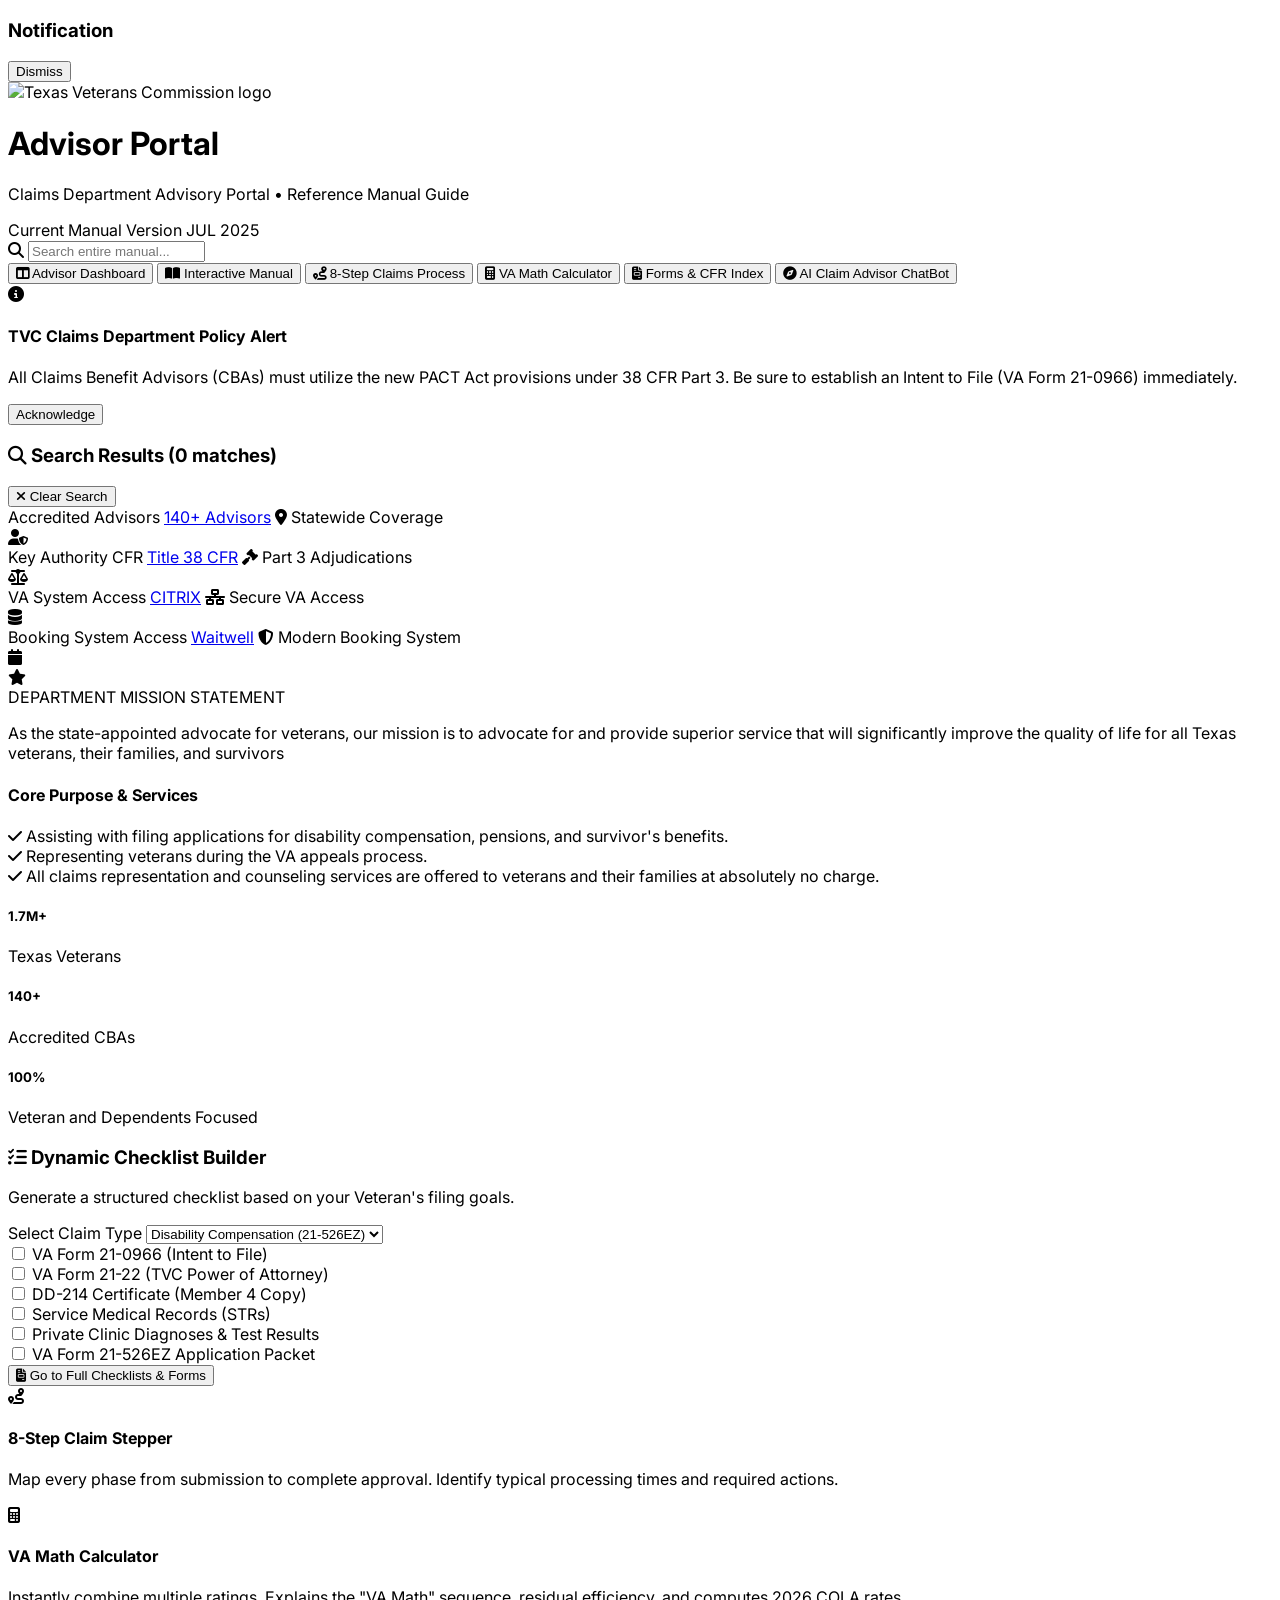
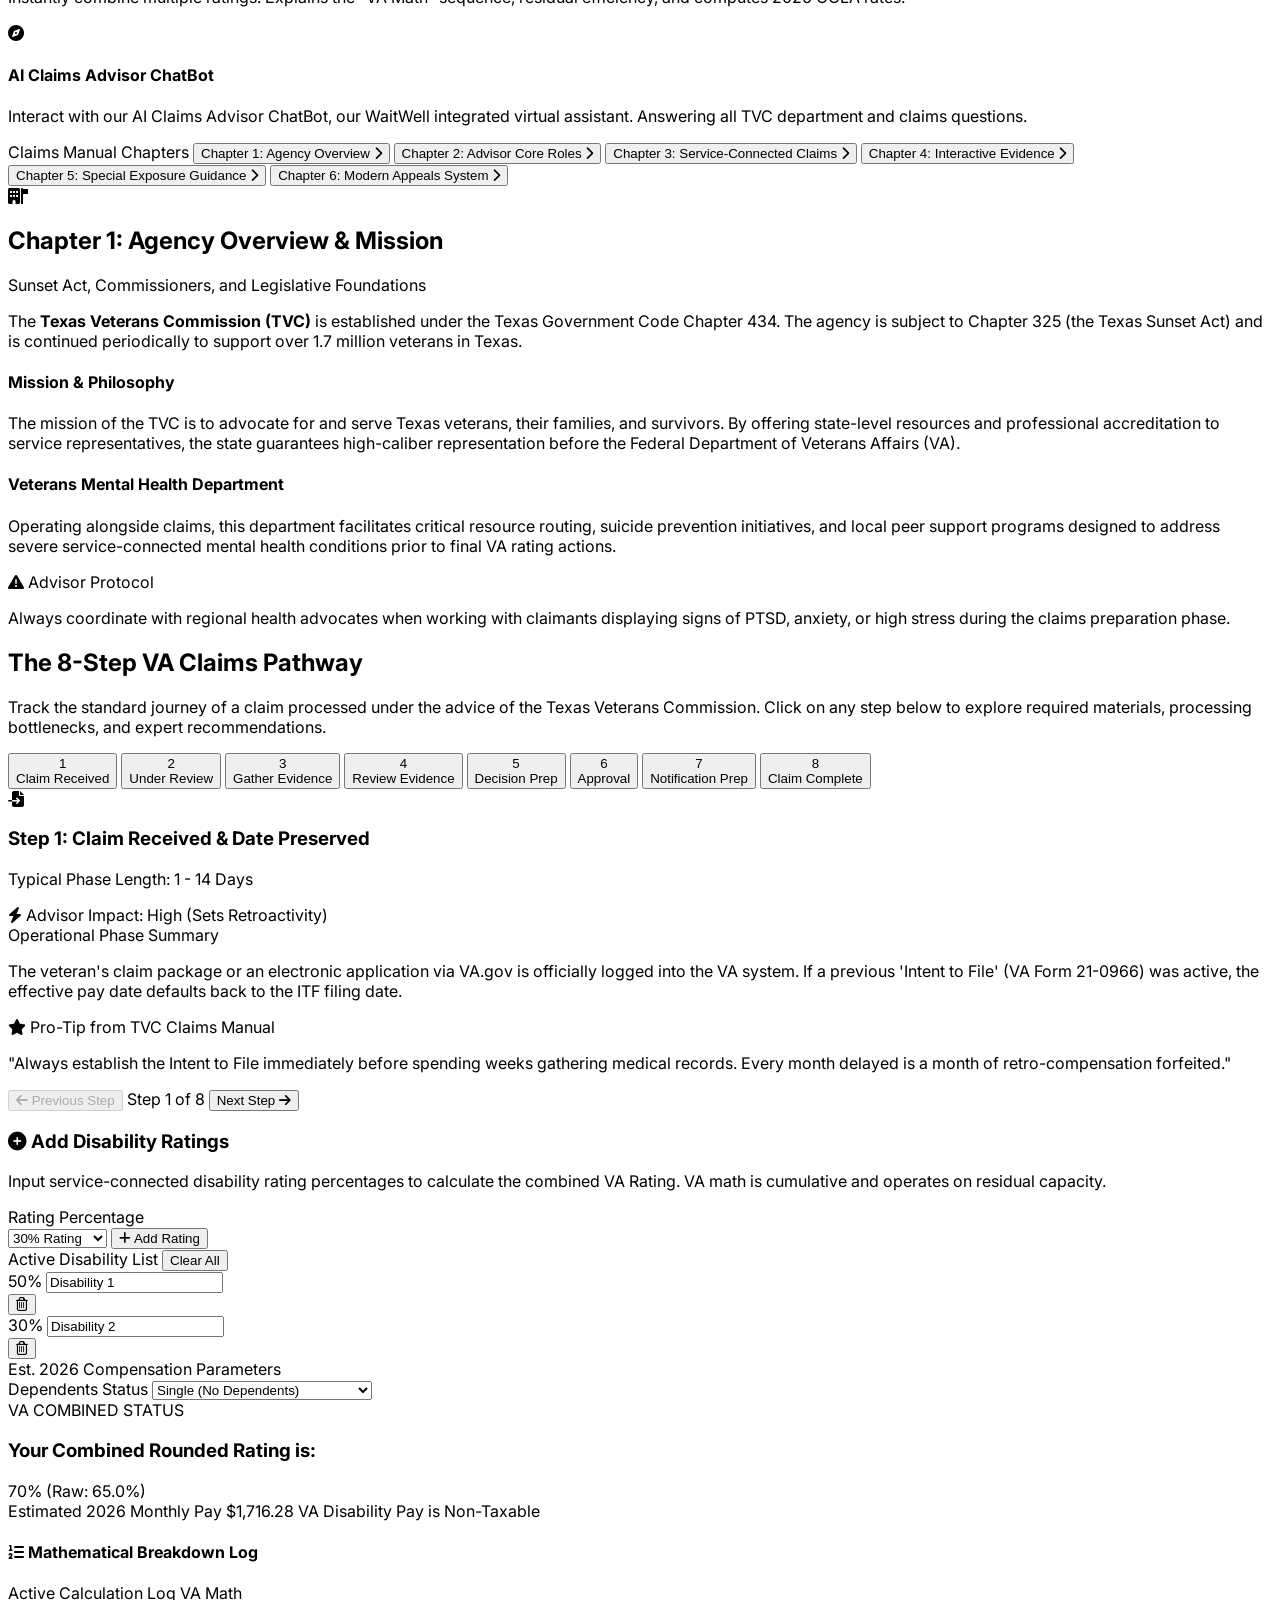
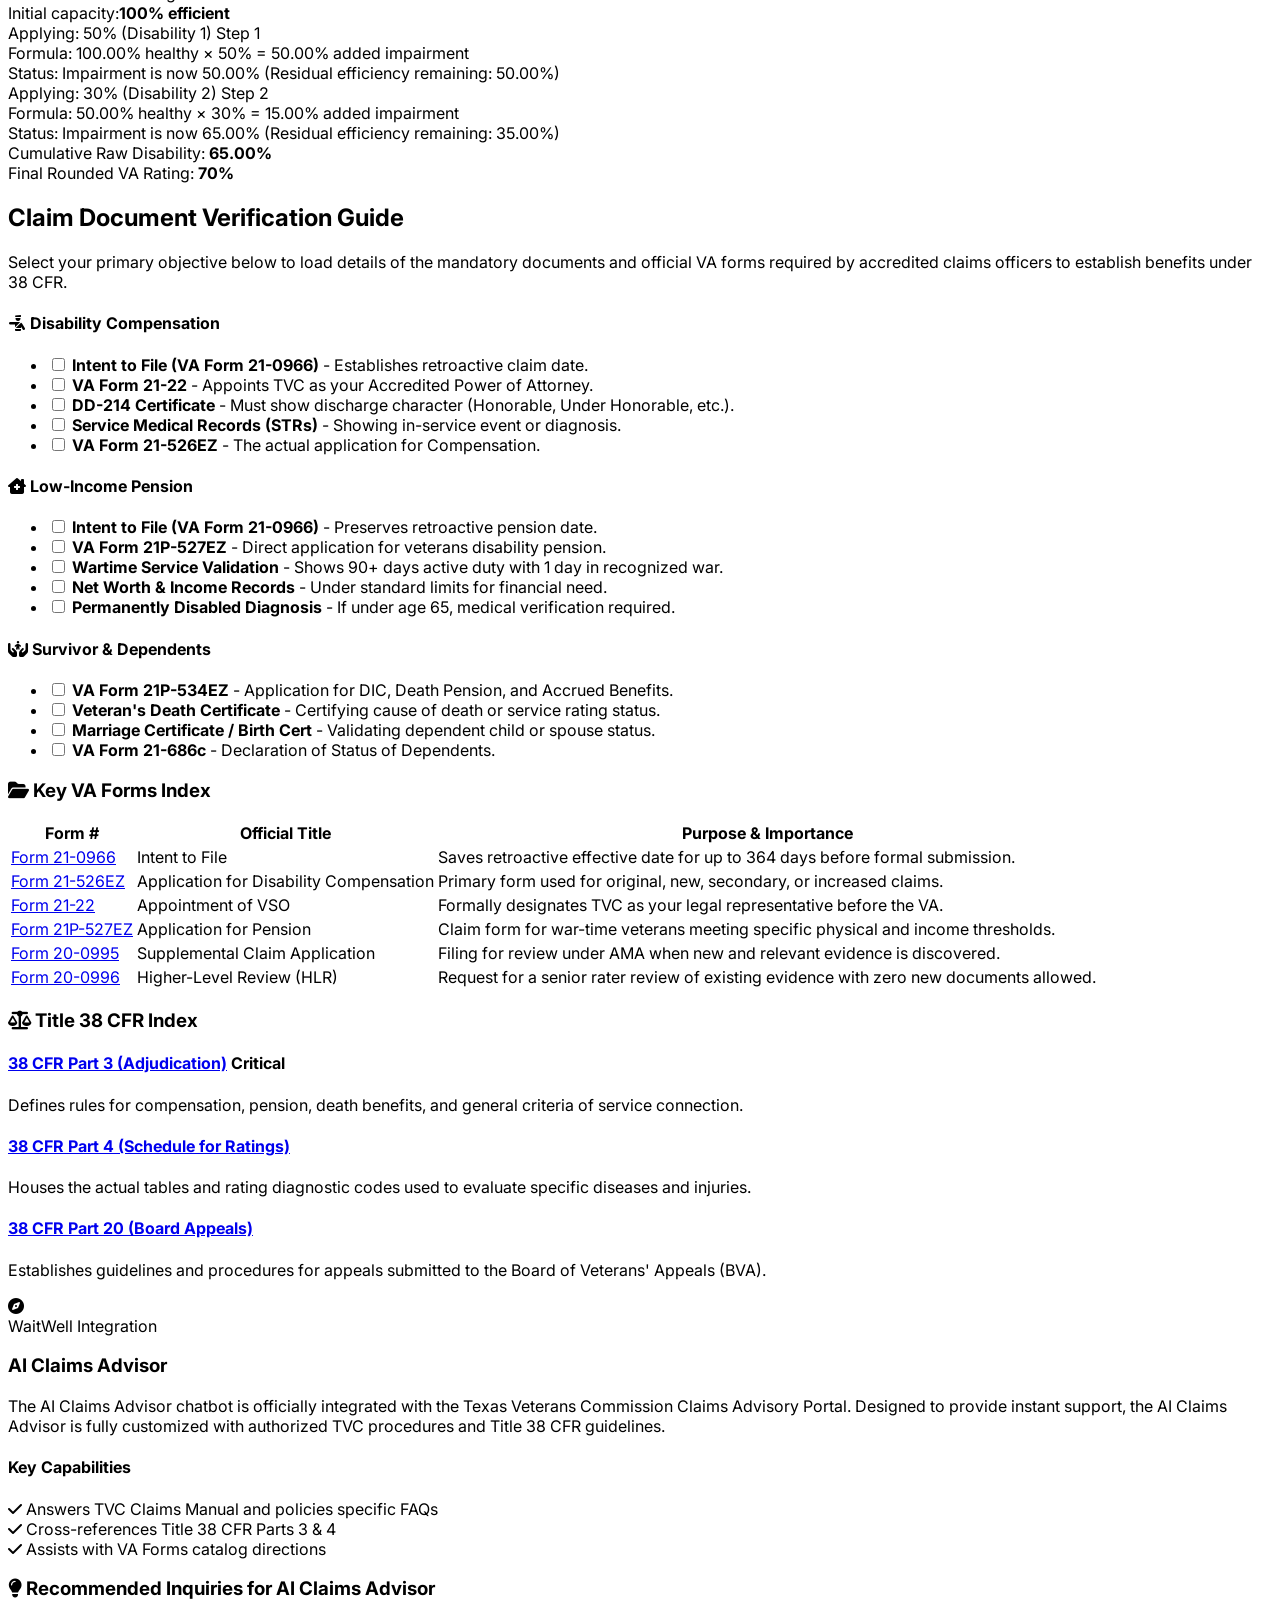
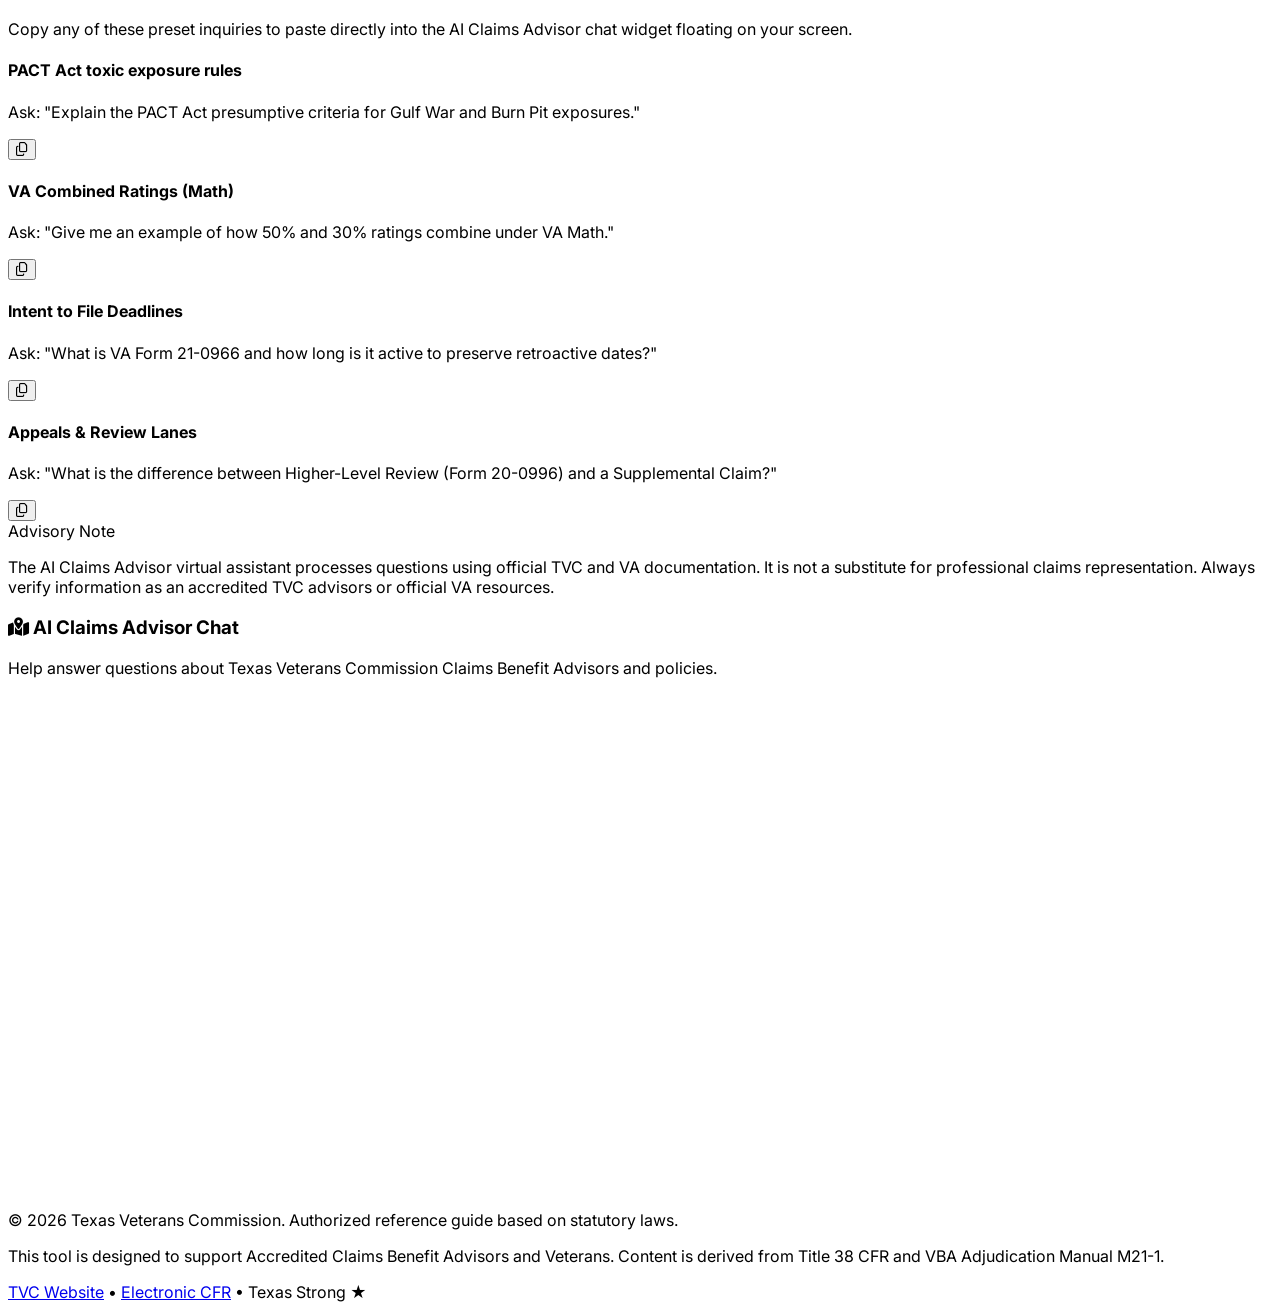
==== commit 41a3d567: "Update print statement from 'Hello' to 'Goodbye'" ====
--- a/index.html
+++ b/index.html
@@ -114,7 +114,7 @@
                 
                 <div>
                     <h1 class="text-2xl md:text-2xl font-extrabold tracking-tight flex items-center gap-2">
-                        <span class="text-4xl bg-amber-500 text-slate-950 px-2 py-0.5 rounded font-bold uppercase tracking-widest hidden sm:inline-block">Accredited Portal</span>
+                        <span class="text-4xl bg-amber-500 text-slate-950 px-2 py-0.5 rounded font-bold uppercase tracking-widest hidden sm:inline-block">Advisor Portal</span>
                     </h1>
                     <p class="text-xs md:text-sm text-slate-300 font-medium">Claims Department Advisory Portal • Reference Manual Guide</p>
                 </div>
@@ -123,7 +123,7 @@
             <div class="flex items-center gap-3 self-stretch md:self-auto justify-between md:justify-end border-t border-slate-700 md:border-0 pt-3 md:pt-0">
                 <div class="text-left md:text-right hidden sm:block">
                     <span class="text-xs text-slate-400 block">Current Manual Version</span>
-                    <span class="text-sm font-semibold text-amber-400">JUL 2025 (FINAL)</span>
+                    <span class="text-sm font-semibold text-amber-400">JUL 2025 </span>
                 </div>
                 <div class="h-8 w-px bg-slate-700 hidden sm:block"></div>
                 <!-- Dynamic Search Manual -->
@@ -157,7 +157,7 @@
                     <i class="fa-solid fa-file-invoice text-base"></i> Forms & CFR Index
                 </button>
                 <button onclick="switchTab('ai-advisor')" id="tab-ai-advisor" class="tab-btn px-4 py-2.5 rounded-lg text-sm font-semibold flex items-center gap-2 whitespace-nowrap transition-all duration-150 text-slate-600 hover:bg-slate-100 bg-[#184FA2]/10 hover:bg-[#184FA2]/20 text-[#184FA2]">
-                    <i class="fa-solid fa-compass text-base text-[#184FA2]"></i> Patriots Compass <span class="bg-red-500 text-white text-[9px] px-1.5 py-0.5 rounded-full font-bold uppercase animate-pulse">Bot</span>
+                    <i class="fa-solid fa-compass text-base text-[#184FA2]"></i> AI Claim Advisor <span class="bg-red-500 text-white text-[9px] px-1.5 py-0.5 rounded-full font-bold uppercase animate-pulse">ChatBot</span>
                 </button>
             </div>
         </div>
@@ -201,7 +201,7 @@
                     <div class="flex justify-between items-start">
                         <div>
                             <span class="text-xs font-bold text-slate-400 uppercase tracking-wider block">Accredited Advisors</span>
-                            <a href="https://www.va.gov/get-help-from-accredited-representative/find-rep/" class="text-2xl font-extrabold text-slate-900 mt-1 block">80+ Advisors</a>
+                            <a href="https://www.va.gov/get-help-from-accredited-representative/find-rep/" target="_blank" class="text-2xl font-extrabold text-slate-900 mt-1 block" title="Find a VA accredited representative or VSO">140+ Advisors</a>
                             <span class="text-xs text-emerald-600 font-semibold mt-1 flex items-center gap-1">
                                 <i class="fa-solid fa-location-dot"></i> Statewide Coverage
                             </span>
@@ -215,7 +215,7 @@
                     <div class="flex justify-between items-start">
                         <div>
                             <span class="text-xs font-bold text-slate-400 uppercase tracking-wider block">Key Authority CFR</span>
-                            <a href="https://www.ecfr.gov/current/title-38" target="_blank" class="text-2xl font-extrabold text-slate-900 mt-1 block">Title 38 CFR</a>
+                            <a href="https://www.ecfr.gov/current/title-38" target="_blank" title="View Title 38 CFR" class="text-2xl font-extrabold text-slate-900 mt-1 block">Title 38 CFR</a>
                             <span class="text-xs text-blue-600 font-semibold mt-1 flex items-center gap-1">
                                 <i class="fa-solid fa-gavel"></i> Part 3 Adjudications
                             </span>
@@ -228,8 +228,8 @@
                 <div class="bg-blue-100 border border-slate-200 rounded-2xl p-5 shadow-sm hover:shadow-md transition-shadow">
                     <div class="flex justify-between items-start">
                         <div>
-                            <span class="text-xs font-bold text-slate-400 uppercase tracking-wider block">System Access</span>
-                            <a href= "https://citrixaccess.va.gov/vpn/index_citrix_splash.html" target="_blank" class="text-2xl font-extrabold text-slate-900 mt-1 block">CITRIX</a>
+                            <span class="text-xs font-bold text-slate-400 uppercase tracking-wider block">VA System Access</span>
+                            <a href= "https://citrixaccess.va.gov/vpn/index_citrix_splash.html" target="_blank" title="Access VA System" class="text-2xl font-extrabold text-slate-900 mt-1 block">CITRIX</a>
                             <span class="text-xs text-amber-600 font-semibold mt-1 flex items-center gap-1">
                                 <i class="fa-solid fa-network-wired"></i> Secure VA Access
                             </span>
@@ -242,8 +242,8 @@
                 <div class="bg-red-100 border border-slate-200 rounded-2xl p-5 shadow-sm hover:shadow-md transition-shadow">
                     <div class="flex justify-between items-start">
                         <div>
-                            <span class="text-xs font-bold text-slate-400 uppercase tracking-wider block">Appeals Level Option</span>
-                            <a href= "https://app.waitwell.us/login?target=%2Fqueue" target="_blank" class="text-2xl font-extrabold text-slate-900 mt-1 block">Waitwell</a>
+                            <span class="text-xs font-bold text-slate-400 uppercase tracking-wider block">Booking System Access</span>
+                            <a href= "https://app.waitwell.us/login?target=%2Fqueue" target="_blank" title="Access Booking System" class="text-2xl font-extrabold text-slate-900 mt-1 block">Waitwell</a>
                             <span class="text-xs text-indigo-600 font-semibold mt-1 flex items-center gap-1">
                                 <i class="fa-solid fa-shield-halved"></i> Modern Booking System
                             </span>
@@ -264,11 +264,25 @@
                         <i class="fa-solid fa-star text-9xl"></i>
                     </div>
                     <div>
-                        <span class="bg-amber-500 text-slate-950 text-[22px] font-extrabold uppercase px-2.5 py-1 rounded-md tracking-widest inline-block mb-3">STATE DECREE</span>
-                        <h2 class="text-3xl font-extrabold tracking-tight">Texas Veterans Commission Claims Division</h2>
+                        <span class="bg-amber-500 text-slate-950 text-[22px] font-extrabold uppercase px-2.5 py-1 rounded-md tracking-widest inline-block mb-3">DEPARTMENT MISSION STATEMENT</span>
                         <p class="text-slate-300 mt-3 text-xl leading-relaxed">
-                            Formed by the Texas Government Code Chapter 434 and governed by the Texas Sunset Act, TVC represents Texas Veterans, their families, and survivors before the United States Department of Veterans Affairs (VA). Our Claims Benefit Advisors (CBAs) are located across the state in regional offices, clinics, and military bases to prepare and submit high-quality, fully-developed claims.
+                             As the state-appointed advocate for veterans, our mission is to advocate for and provide superior service that will significantly improve the quality of life for all Texas veterans, their families, and survivors
                         </p>
+                       <div class="mt-6 space-y-3">
+                            <h4 class="font-bold text-slate-300 mt-3 text-xl leading-relaxed">Core Purpose & Services</h4>
+                            <div class="flex gap-2 items-start">
+                                <i class="fa-solid fa-check text-emerald-500 text-xs mt-0.5"></i>
+                                <span class="text-slate-300 text-xl">Assisting with filing applications for disability compensation, pensions, and survivor's benefits.</span>
+                            </div>
+                            <div class="flex gap-2 items-start">
+                                <i class="fa-solid fa-check text-emerald-500 text-xs mt-0.5"></i>
+                                <span class="text-slate-300 text-xl">Representing veterans during the VA appeals process.</span>
+                            </div>
+                            <div class="flex gap-2 items-start">
+                                <i class="fa-solid fa-check text-emerald-500 text-xs mt-0.5"></i>
+                                <span class="text-slate-300 text-xl">All claims representation and counseling services are offered to veterans and their families at absolutely no charge.</span>
+                            </div>
+                        </div>
                     </div>
                     <div class="grid grid-cols-3 gap-4 mt-6 pt-6 border-t border-slate-700 text-center">
                         <div>
@@ -276,12 +290,12 @@
                             <p class="text-xs text-slate-400 mt-1">Texas Veterans</p>
                         </div>
                         <div>
-                            <h5 class="text-amber-400 font-bold text-lg">80+</h5>
+                            <h5 class="text-amber-400 font-bold text-lg">140+</h5>
                             <p class="text-xs text-slate-400 mt-1">Accredited CBAs</p>
                         </div>
                         <div>
                             <h5 class="text-amber-400 font-bold text-lg">100%</h5>
-                            <p class="text-xs text-slate-400 mt-1">Veteran Focused</p>
+                            <p class="text-xs text-slate-400 mt-1">Veteran and Dependents Focused</p>
                         </div>
                     </div>
                 </div>
@@ -345,8 +359,8 @@
                         <i class="fa-solid fa-compass text-lg"></i>
                     </div>
                     <div>
-                        <h4 class="font-bold text-slate-900 group-hover:text-[#184FA2] text-sm">Patriots Compass Bot</h4>
-                        <p class="text-xs text-slate-500 mt-1 leading-relaxed">Interact with Patriots Compass, our WaitWell integrated virtual assistant. Answering all TVC department and claims questions.</p>
+                        <h4 class="font-bold text-slate-900 group-hover:text-[#184FA2] text-sm">AI Claims Advisor ChatBot</h4>
+                        <p class="text-xs text-slate-500 mt-1 leading-relaxed">Interact with our AI Claims Advisor ChatBot, our WaitWell integrated virtual assistant. Answering all TVC department and claims questions.</p>
                     </div>
                 </div>
             </div>
@@ -653,32 +667,32 @@
                             </thead>
                             <tbody class="divide-y divide-slate-100 text-slate-700">
                                 <tr>
-                                    <td class="py-3 px-2 font-bold text-sky-700 whitespace-nowrap">Form 21-0966</td>
+                                    <td><a href="https://www.vba.va.gov/pubs/forms/VBA-21-0966-ARE.pdf" target="_blank" class="py-3 px-2 font-bold text-sky-700 whitespace-nowrap">Form 21-0966</a></td>
                                     <td class="py-3 px-2 font-semibold">Intent to File</td>
                                     <td class="py-3 px-2 text-slate-500">Saves retroactive effective date for up to 364 days before formal submission.</td>
                                 </tr>
                                 <tr>
-                                    <td class="py-3 px-2 font-bold text-sky-700 whitespace-nowrap">Form 21-526EZ</td>
+                                    <td><a href="https://www.vba.va.gov/pubs/forms/VBA-21-526EZ-ARE.pdf" target="_blank" class="py-3 px-2 font-bold text-sky-700 whitespace-nowrap">Form 21-526EZ</a></td>
                                     <td class="py-3 px-2 font-semibold">Application for Disability Compensation</td>
                                     <td class="py-3 px-2 text-slate-500">Primary form used for original, new, secondary, or increased claims.</td>
                                 </tr>
                                 <tr>
-                                    <td class="py-3 px-2 font-bold text-sky-700 whitespace-nowrap">Form 21-22</td>
+                                    <td><a href="https://www.vba.va.gov/pubs/forms/VBA-21-22-ARE.pdf" target="_blank" class="py-3 px-2 font-bold text-sky-700 whitespace-nowrap">Form 21-22</a></td>
                                     <td class="py-3 px-2 font-semibold">Appointment of VSO</td>
                                     <td class="py-3 px-2 text-slate-500">Formally designates TVC as your legal representative before the VA.</td>
                                 </tr>
                                 <tr>
-                                    <td class="py-3 px-2 font-bold text-sky-700 whitespace-nowrap">Form 21P-527EZ</td>
+                                    <td><a href="https://www.vba.va.gov/pubs/forms/VBA-21P-527EZ-ARE.pdf" target="_blank" class="py-3 px-2 font-bold text-sky-700 whitespace-nowrap">Form 21P-527EZ</a></td>
                                     <td class="py-3 px-2 font-semibold">Application for Pension</td>
                                     <td class="py-3 px-2 text-slate-500">Claim form for war-time veterans meeting specific physical and income thresholds.</td>
                                 </tr>
                                 <tr>
-                                    <td class="py-3 px-2 font-bold text-sky-700 whitespace-nowrap">Form 20-0995</td>
+                                    <td><a href="https://www.vba.va.gov/pubs/forms/VBA-20-0995-ARE.pdf" target="_blank" class="py-3 px-2 font-bold text-sky-700 whitespace-nowrap">Form 20-0995</a></td>
                                     <td class="py-3 px-2 font-semibold">Supplemental Claim Application</td>
                                     <td class="py-3 px-2 text-slate-500">Filing for review under AMA when new and relevant evidence is discovered.</td>
                                 </tr>
                                 <tr>
-                                    <td class="py-3 px-2 font-bold text-sky-700 whitespace-nowrap">Form 20-0996</td>
+                                    <td><a href="https://www.vba.va.gov/pubs/forms/VBA-20-0996-ARE.pdf" target="_blank" class="py-3 px-2 font-bold text-sky-700 whitespace-nowrap">Form 20-0996</a></td>
                                     <td class="py-3 px-2 font-semibold">Higher-Level Review (HLR)</td>
                                     <td class="py-3 px-2 text-slate-500">Request for a senior rater review of existing evidence with zero new documents allowed.</td>
                                 </tr>
@@ -695,17 +709,17 @@
                     <div class="space-y-4">
                         <div class="p-3 bg-slate-50 border border-slate-200 rounded-xl">
                             <h4 class="text-xs font-bold text-slate-800 flex items-center justify-between">
-                                <span>38 CFR Part 3 (Adjudication)</span>
+                                <span><a href="https://www.ecfr.gov/current/title-38/chapter-I/part-3" target="_blank" class="text-sky-700 hover:underline" title="38 CFR Part 3 (Adjudication)">38 CFR Part 3 (Adjudication)</a></span>
                                 <span class="bg-amber-100 text-amber-800 text-[9px] px-1.5 py-0.5 rounded font-bold uppercase">Critical</span>
                             </h4>
                             <p class="text-[11px] text-slate-500 mt-1">Defines rules for compensation, pension, death benefits, and general criteria of service connection.</p>
                         </div>
                         <div class="p-3 bg-slate-50 border border-slate-200 rounded-xl">
-                            <h4 class="text-xs font-bold text-slate-800">38 CFR Part 4 (Schedule for Ratings)</h4>
+                            <h4 class="text-xs font-bold text-slate-800"><a href="https://www.ecfr.gov/current/title-38/chapter-I/part-4?toc=1" target="_blank" class="text-sky-700 hover:underline" title="38 CFR Part 4 (Schedule for Ratings)">38 CFR Part 4 (Schedule for Ratings)</a></h4>
                             <p class="text-[11px] text-slate-500 mt-1">Houses the actual tables and rating diagnostic codes used to evaluate specific diseases and injuries.</p>
                         </div>
                         <div class="p-3 bg-slate-50 border border-slate-200 rounded-xl">
-                            <h4 class="text-xs font-bold text-slate-800">38 CFR Part 20 (Board Appeals)</h4>
+                            <h4 class="text-xs font-bold text-slate-800"><a href="https://www.ecfr.gov/current/title-38/chapter-I/part-20" target="_blank" class="text-sky-700 hover:underline" title="38 CFR Part 20 (Board Appeals)">38 CFR Part 20 (Board Appeals)</a></h4>
                             <p class="text-[11px] text-slate-500 mt-1">Establishes guidelines and procedures for appeals submitted to the Board of Veterans' Appeals (BVA).</p>
                         </div>
                     </div>
@@ -723,16 +737,16 @@
                             <i class="fa-solid fa-compass text-2xl"></i>
                         </div>
                         <span class="px-2.5 py-0.5 text-[10px] font-bold bg-[#184FA2]/10 text-[#184FA2] rounded-full uppercase tracking-wider">WaitWell Integration</span>
-                        <h3 class="text-lg font-extrabold text-slate-900 mt-2">Patriots Compass Bot</h3>
+                        <h3 class="text-lg font-extrabold text-slate-900 mt-2">AI Claims Advisor</h3>
                         <p class="text-xs text-slate-500 mt-1 leading-relaxed">
-                            The Patriots Compass chatbot is officially integrated with the Texas Veterans Commission Claims Advisory Portal. Designed to provide instant support, Patriots Compass is fully customized with authorized TVC procedures and Title 38 CFR guidelines.
+                            The AI Claims Advisor chatbot is officially integrated with the Texas Veterans Commission Claims Advisory Portal. Designed to provide instant support, the AI Claims Advisor is fully customized with authorized TVC procedures and Title 38 CFR guidelines.
                         </p>
                         
                         <div class="mt-6 space-y-3">
                             <h4 class="text-xs font-bold text-slate-800 uppercase tracking-wider">Key Capabilities</h4>
                             <div class="flex gap-2 items-start">
                                 <i class="fa-solid fa-check text-emerald-500 text-xs mt-0.5"></i>
-                                <span class="text-xs text-slate-600">Answers TVC Claims Manual specific FAQs</span>
+                                <span class="text-xs text-slate-600">Answers TVC Claims Manual and policies specific FAQs</span>
                             </div>
                             <div class="flex gap-2 items-start">
                                 <i class="fa-solid fa-check text-emerald-500 text-xs mt-0.5"></i>
@@ -745,20 +759,14 @@
                         </div>
                     </div>
 
-                    <div class="pt-6 border-t border-slate-100 mt-6">
-                        <div class="bg-emerald-50 text-emerald-800 border border-emerald-200 p-3 rounded-xl flex items-center gap-2">
-                            <span class="w-2.5 h-2.5 bg-emerald-500 rounded-full animate-ping"></span>
-                            <span class="text-xs font-bold">Patriot Compass Live Widget Connected</span>
-                        </div>
-                    </div>
                 </div>
 
                 <!-- Suggested Inquiries / Prompts Guide -->
                 <div class="lg:col-span-2 bg-white border border-slate-200 rounded-2xl p-6 shadow-sm space-y-4">
                     <h3 class="text-sm font-extrabold text-slate-900 uppercase tracking-wider flex items-center gap-2">
-                        <i class="fa-solid fa-lightbulb text-amber-500"></i> Recommended Inquiries for Patriots Compass
+                        <i class="fa-solid fa-lightbulb text-amber-500"></i> Recommended Inquiries for AI Claims Advisor
                     </h3>
-                    <p class="text-xs text-slate-500">Copy any of these preset inquiries to paste directly into the Patriots Compass chat widget floating on your screen.</p>
+                    <p class="text-xs text-slate-500">Copy any of these preset inquiries to paste directly into the AI Claims Advisor chat widget floating on your screen.</p>
                     
                     <div class="grid grid-cols-1 md:grid-cols-2 gap-4 pt-2">
                         <div class="p-4 bg-slate-50 hover:bg-slate-100 border border-slate-200 rounded-xl transition-all relative group">
@@ -797,9 +805,27 @@
                     <div class="p-4 bg-blue-50 border-l-4 border-[#184FA2] rounded-r-xl mt-6">
                         <span class="text-xs font-bold text-[#184FA2] block">Advisory Note</span>
                         <p class="text-[11px] text-slate-700 leading-relaxed mt-1">
-                            Patriots Compass virtual assistant processes questions using WaitWell API integrations. Ensure you do not submit personally identifiable information (PII) like full SSNs or complete health records during chat sessions.
+                            The AI Claims Advisor virtual assistant processes questions using official TVC and VA documentation. It is not a substitute for professional claims representation. Always verify information as an accredited TVC advisors or official VA resources.
                         </p>
                     </div>
+                      <!-- WaitWell Location Map Embed -->
+            <div class="bg-white border border-slate-200 rounded-2xl p-6 shadow-sm">
+                <h3 class="text-lg font-bold text-slate-800 flex items-center gap-2 mb-4">
+                    <i class="fa-solid fa-map-location-dot text-amber-500"></i> AI Claims Advisor Chat
+                </h3>
+                <p class="text-xs text-slate-600 mb-4">Help answer questions about Texas Veterans Commission Claims Benefit Advisors and policies.</p>
+                <div class="w-full rounded-lg overflow-hidden border border-slate-200" style="height: 500px;">
+                    <iframe 
+                        src="https://www.stackai.com/chat/69b442574c428eb1a83465ed-0VgIuZT8BKgKk0mh4UHf00" 
+                        width="100%" 
+                        height="100%" 
+                        frameborder="0" 
+                        style="border: none; border-radius: 8px;"
+                        title="WaitWell Interactive Map">
+                    </iframe>
+                </div>
+            </div>
+        </div>
                 </div>
             </div>
         </div>
@@ -1477,7 +1503,7 @@
             dummy.select();
             document.execCommand("copy");
             document.body.removeChild(dummy);
-            showCustomModal("Prompt Copied!", "The prompt has been copied to your clipboard. You can paste it directly into the Patriots Compass chatbot widget.", "success");
+            showCustomModal("Prompt Copied!", "The prompt has been copied to your clipboard. You can paste it directly into the AI Claims Advisor chatbot widget.", "success");
         }
     </script>
 
@@ -1486,25 +1512,6 @@
     <!-- 1. The Chatbot Script -->
     <script src="script.js"></script>
     <!-- 2. Initialization Call -->
-    <script>
-        window.addEventListener('DOMContentLoaded', () => {
-            if (typeof WaitWellChatbot !== 'undefined') {
-                WaitWellChatbot.init({
-                    apiUrl: 'https://api.waitwell.us',
-                    siteId: '416202, 416203, 416204, 416205, 416206, 416207, 416208, 416209, 416210, 416211, 416212, 416214, 416215, 416216, 416217, 416218, 416219, 416220, 416221, 416222, 416223, 416224, 416225, 41626, 416227, 416228, 416229, 416230, 416231, 416232, 416233, 416234, 416235, 416236, 416237, 416238, 416239, 416240, 416241, 416242, 416243, 416244, 416245, 416246, 416247, 416248, 416249, 416250, 416252, 416256, 416257, 416258, 416259, 416260, 416261, 416262',
-                    botId: 2,
-                    botName: 'Patriots Compass',
-                    enableBooking: false,
-                    primaryColor: '#184FA2',
-                    secondaryColor: '#B71F27',
-                    welcomeMessage: 'Welcome to the TVC Claims Department FAQ! I am Patriot Compass, your virtual assistant. How can I help you today?',
-                    placeholder: 'Ask me anything about the TVC Claims Department...',
-                    locale: 'en'
-                });
-            } else {
-                console.warn('WaitWellChatbot is not loaded. Please make sure script.js is available.');
-            }
-        });
-    </script>
+    
 </body>
 </html>
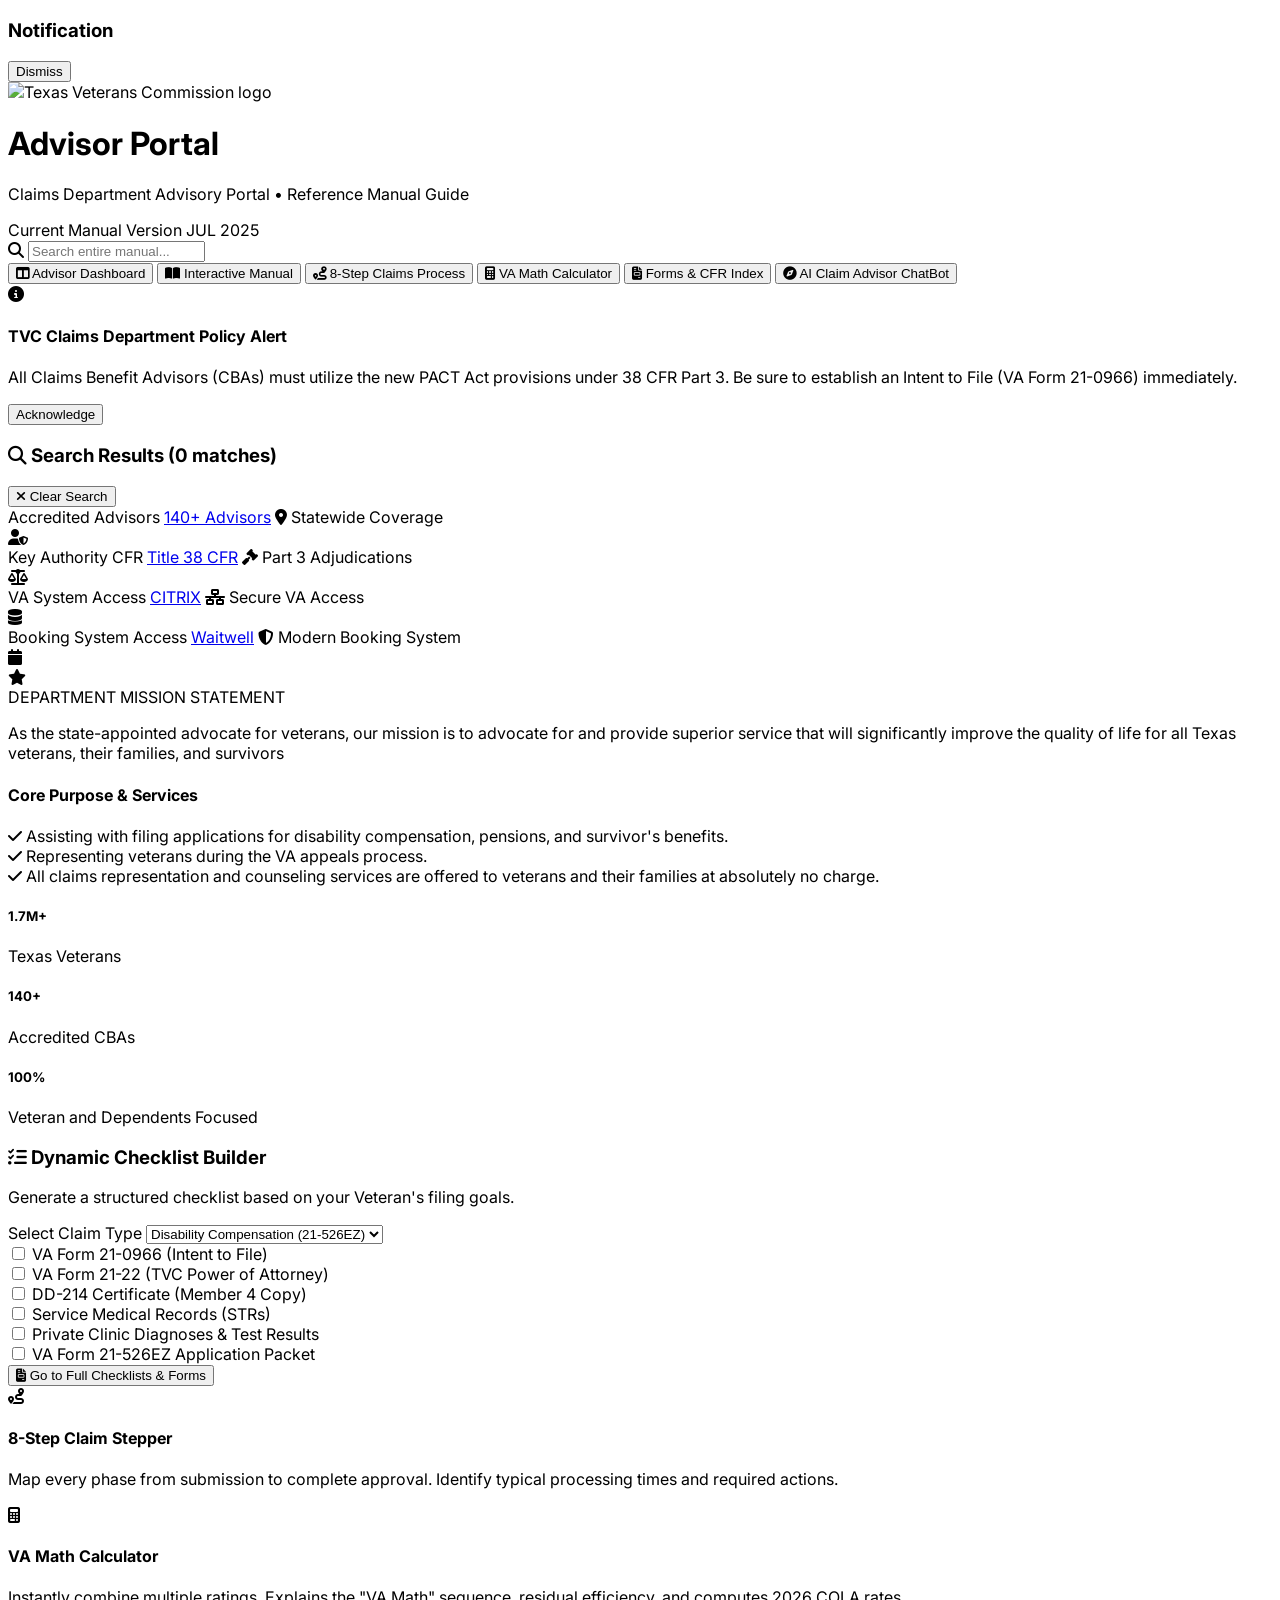
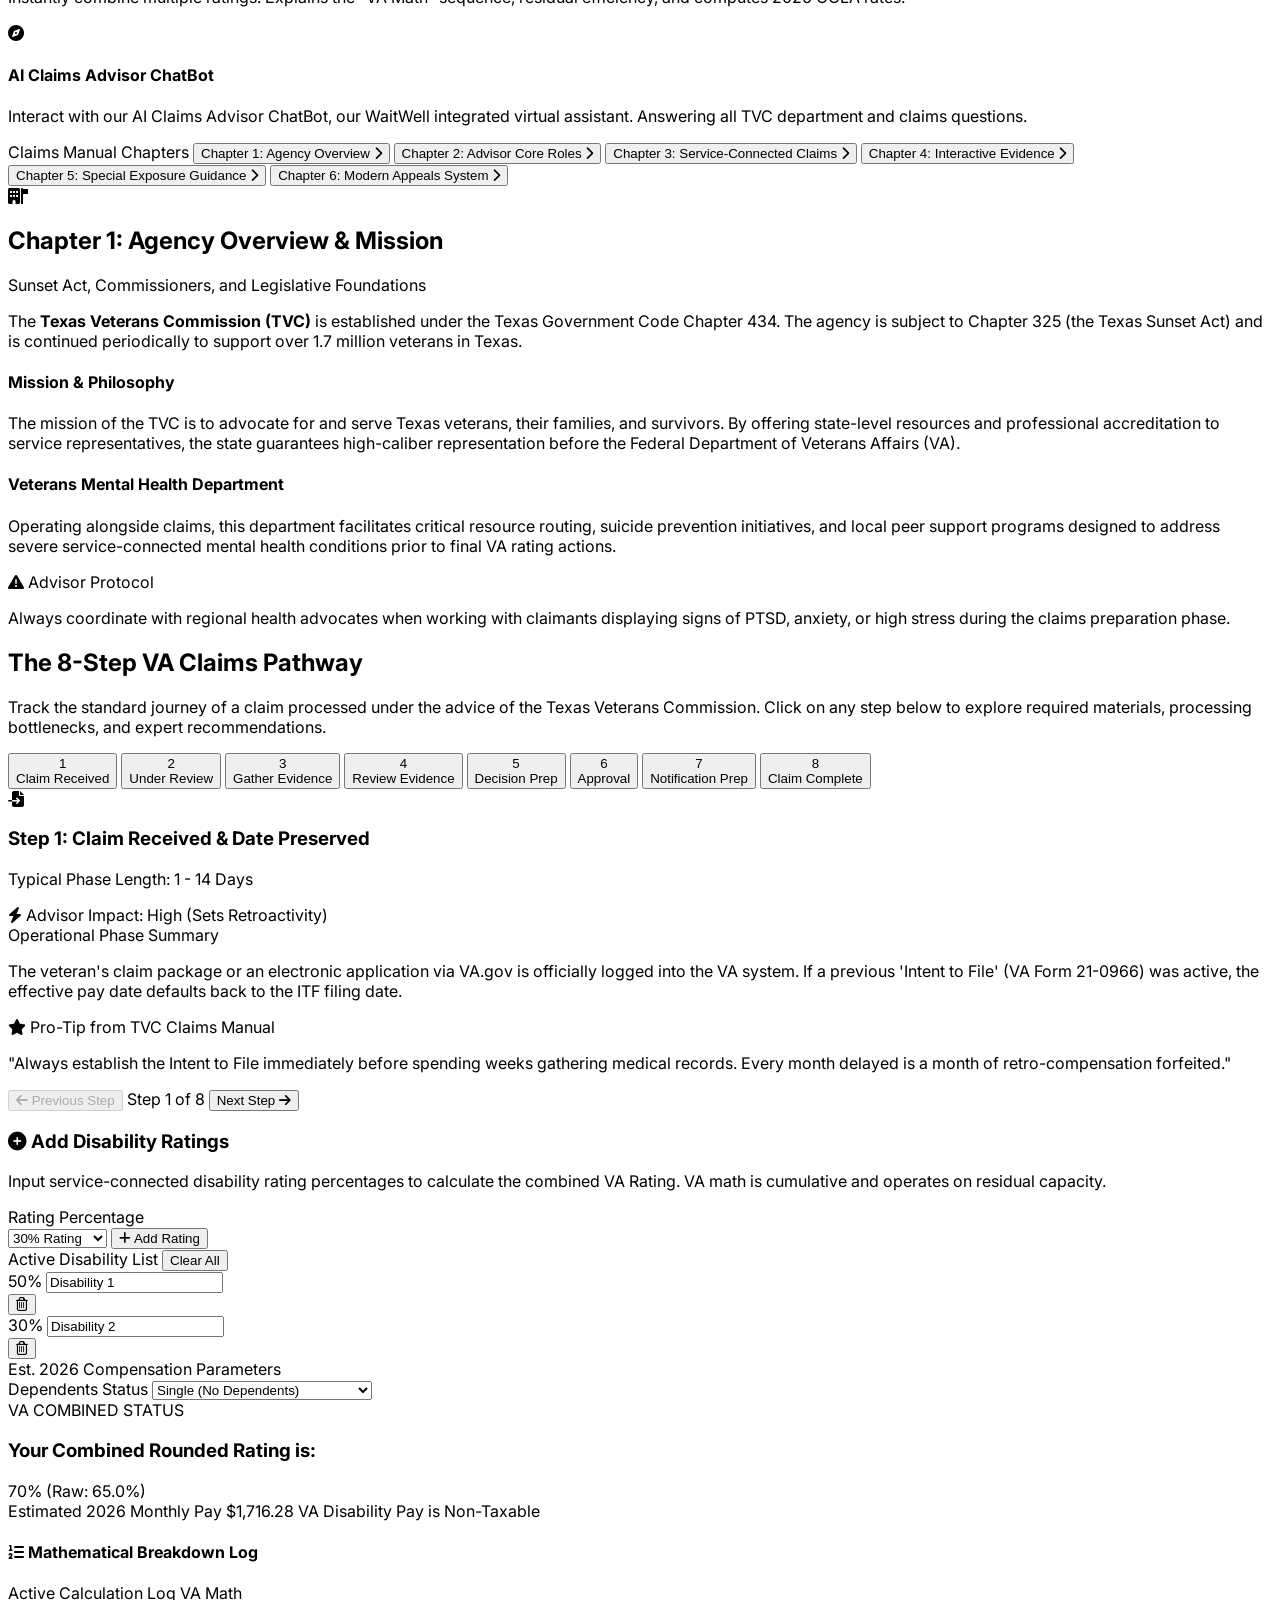
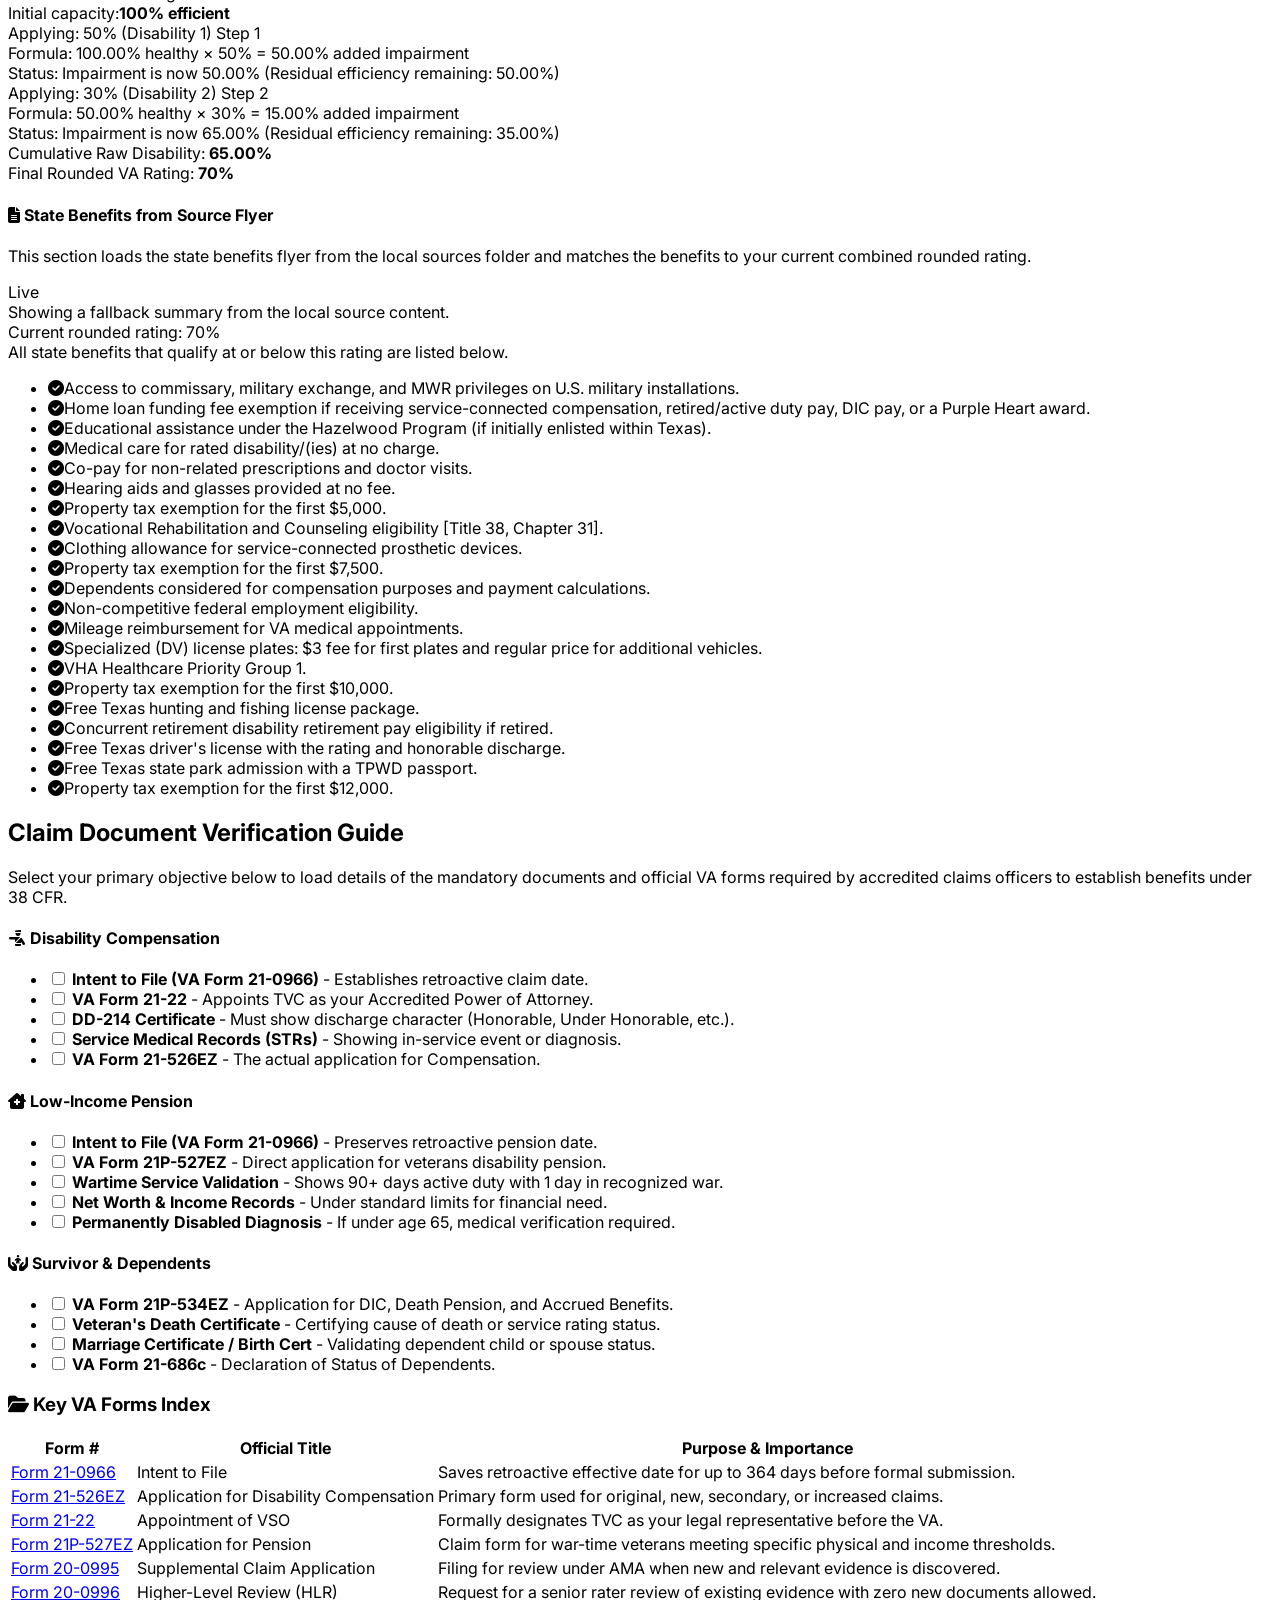
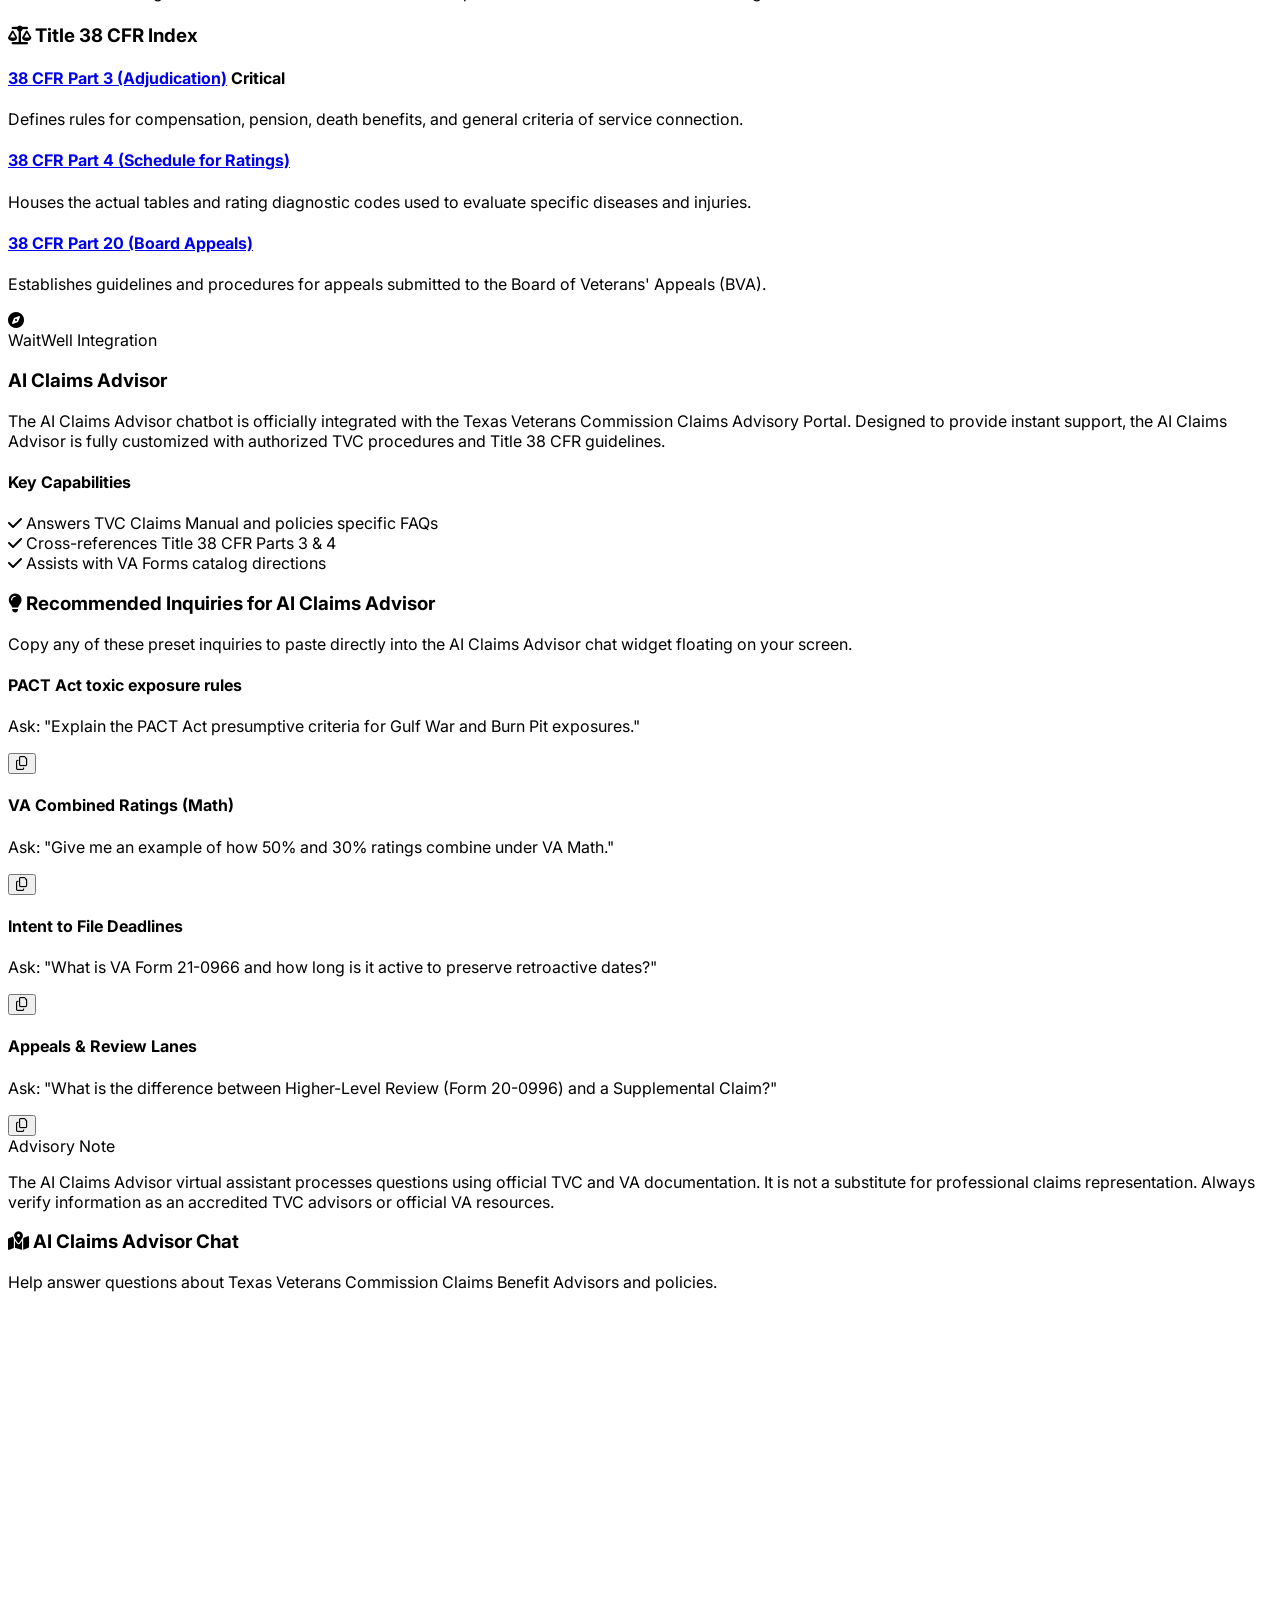
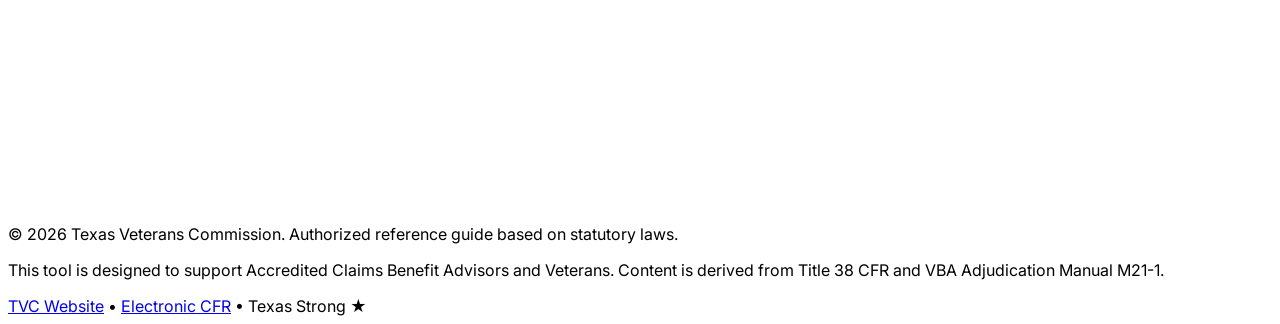
==== commit 7a889023: "Rename secret.html to index.html" ====
--- a/index.html
+++ b/index.html
@@ -8,6 +8,8 @@
     <script src="https://cdn.tailwindcss.com"></script>
     <!-- FontAwesome Icons -->
     <link rel="stylesheet" href="https://cdnjs.cloudflare.com/ajax/libs/font-awesome/6.4.0/css/all.min.css">
+    <!-- JSZip for reading local .docx files -->
+    <script src="https://cdnjs.cloudflare.com/ajax/libs/jszip/3.9.3/jszip.min.js"></script>
     <!-- Google Fonts -->
     <link href="https://fonts.googleapis.com/css2?family=Inter:wght@300;400;500;600;700;800&display=swap" rel="stylesheet">
     <!-- WaitWell Stylesheet Integration -->
@@ -551,6 +553,21 @@
                         <div id="mathLogOutput" class="space-y-3 max-h-72 overflow-y-auto pr-2 text-xs text-slate-600">
                             <p class="italic text-slate-400">Step-by-step calculations will appear here after adding multiple disability ratings.</p>
                         </div>
+                    </div>
+
+                    <!-- State Benefits from Local Source Document -->
+                    <div class="bg-white border border-slate-200 rounded-2xl p-6 shadow-sm">
+                        <div class="flex items-start justify-between gap-3">
+                            <div>
+                                <h4 class="font-bold text-slate-900 text-sm mb-1 flex items-center gap-2">
+                                    <i class="fa-solid fa-file-lines text-amber-600"></i> State Benefits from Source Flyer
+                                </h4>
+                                <p class="text-xs text-slate-500">This section loads the state benefits flyer from the local sources folder and matches the benefits to your current combined rounded rating.</p>
+                            </div>
+                            <div class="bg-amber-50 text-amber-700 text-[10px] font-bold uppercase px-2 py-1 rounded-full">Live</div>
+                        </div>
+                        <div id="stateBenefitsStatus" class="text-[11px] text-slate-500 mt-3">Loading state benefits reference…</div>
+                        <div id="stateBenefitsOutput" class="mt-3 space-y-2"></div>
                     </div>
                 </div>
             </div>
@@ -1486,7 +1503,141 @@
             const finalPay = selectedRateTable[dependencyType] || selectedRateTable['single'] || 0;
 
             document.getElementById('estimatedPayDisplay').innerText = roundedRating === 0 ? "$0.00" : `$${finalPay.toLocaleString('en-US', { minimumFractionDigits: 2, maximumFractionDigits: 2 })}`;
-        }
+            updateStateBenefitsDisplay(roundedRating);
+        }
+
+        let stateBenefitsLoaded = false;
+        let stateBenefitsSourceText = '';
+
+        function loadStateBenefitsReference() {
+            const status = document.getElementById('stateBenefitsStatus');
+            const output = document.getElementById('stateBenefitsOutput');
+            if (!status || !output) return;
+
+            status.innerText = 'Loading state benefits reference…';
+            output.innerHTML = '<div class="text-xs text-slate-400 italic">Loading from the local source document…</div>';
+
+            fetch('sources/claim%20flier%202025%20state%20benefits%20flyer%20(002).docx')
+                .then(response => {
+                    if (!response.ok) throw new Error('The benefits document could not be loaded.');
+                    return response.arrayBuffer();
+                })
+                .then(buffer => JSZip.loadAsync(buffer))
+                .then(zip => zip.file('word/document.xml').async('string'))
+                .then(xmlText => {
+                    const parser = new DOMParser();
+                    const xml = parser.parseFromString(xmlText, 'application/xml');
+                    const textNodes = Array.from(xml.getElementsByTagNameNS('http://schemas.openxmlformats.org/wordprocessingml/2006/main', 't'));
+                    stateBenefitsSourceText = textNodes.map(node => node.textContent || '').join(' ');
+                    stateBenefitsLoaded = true;
+                    updateStateBenefitsDisplay();
+                    status.innerText = 'Loaded from the local state benefits flyer.';
+                })
+                .catch(error => {
+                    console.error(error);
+                    stateBenefitsLoaded = false;
+                    status.innerText = 'Unable to load the local flyer. Showing a fallback summary.';
+                    updateStateBenefitsDisplay();
+                });
+        }
+
+        function updateStateBenefitsDisplay(rating = null) {
+            const output = document.getElementById('stateBenefitsOutput');
+            const status = document.getElementById('stateBenefitsStatus');
+            if (!output) return;
+
+            const currentRating = typeof rating === 'number' ? rating : parseInt(document.getElementById('combinedRoundedDisplay')?.innerText || '0', 10);
+
+            const benefitTiers = [
+                {
+                    min: 0,
+                    items: [
+                        'Access to commissary, military exchange, and MWR privileges on U.S. military installations.',
+                        'Home loan funding fee exemption if receiving service-connected compensation, retired/active duty pay, DIC pay, or a Purple Heart award.',
+                        'Educational assistance under the Hazelwood Program (if initially enlisted within Texas).'
+                    ]
+                },
+                {
+                    min: 10,
+                    items: [
+                        'Medical care for rated disability/(ies) at no charge.',
+                        'Co-pay for non-related prescriptions and doctor visits.',
+                        'Hearing aids and glasses provided at no fee.',
+                        'Property tax exemption for the first $5,000.',
+                        'Vocational Rehabilitation and Counseling eligibility [Title 38, Chapter 31].',
+                        'Clothing allowance for service-connected prosthetic devices.'
+                    ]
+                },
+                {
+                    min: 30,
+                    items: [
+                        'Property tax exemption for the first $7,500.',
+                        'Dependents considered for compensation purposes and payment calculations.',
+                        'Non-competitive federal employment eligibility.',
+                        'Mileage reimbursement for VA medical appointments.'
+                    ]
+                },
+                {
+                    min: 40,
+                    items: [
+                        'Specialized (DV) license plates: $3 fee for first plates and regular price for additional vehicles.'
+                    ]
+                },
+                {
+                    min: 50,
+                    items: [
+                        'VHA Healthcare Priority Group 1.',
+                        'Property tax exemption for the first $10,000.',
+                        'Free Texas hunting and fishing license package.',
+                        'Concurrent retirement disability retirement pay eligibility if retired.'
+                    ]
+                },
+                {
+                    min: 60,
+                    items: [
+                        'Free Texas driver\'s license with the rating and honorable discharge.',
+                        'Free Texas state park admission with a TPWD passport.'
+                    ]
+                },
+                {
+                    min: 70,
+                    items: [
+                        'Property tax exemption for the first $12,000.'
+                    ]
+                },
+                {
+                    min: 100,
+                    items: [
+                        'Full medical benefit eligibility.',
+                        'Waiver of national service life insurance premiums.',
+                        'Tax-free student loan forgiveness filed through the Department of Education.',
+                        'Dental treatment eligibility.',
+                        'Total exemption from property taxes for a homestead residence.'
+                    ]
+                }
+            ];
+
+            const items = Array.from(new Set(
+                benefitTiers.filter(tier => currentRating >= tier.min).flatMap(tier => tier.items)
+            ));
+            const currentLabel = `Current rounded rating: ${currentRating}%`;
+            output.innerHTML = `
+                <div class="rounded-xl border border-slate-200 bg-slate-50 p-3">
+                    <div class="text-[11px] font-semibold text-slate-700">${currentLabel}</div>
+                    <div class="mt-2 text-[11px] text-slate-600">All state benefits that qualify at or below this rating are listed below.</div>
+                </div>
+                <ul class="space-y-2 mt-2 text-xs text-slate-700">
+                    ${items.map(item => `<li class="flex gap-2 items-start"><i class="fa-solid fa-check-circle text-emerald-500 mt-0.5"></i><span>${item}</span></li>`).join('')}
+                </ul>
+            `;
+
+            if (status) {
+                const loadingMessage = stateBenefitsLoaded ? 'Loaded from the local state benefits flyer.' : 'Showing a fallback summary from the local source content.';
+                status.innerText = loadingMessage;
+            }
+        }
+
+        window.addEventListener('load', loadStateBenefitsReference);
 
         function updateLabel(id, newVal) {
             const index = activeDisabilities.findIndex(d => d.id === id);
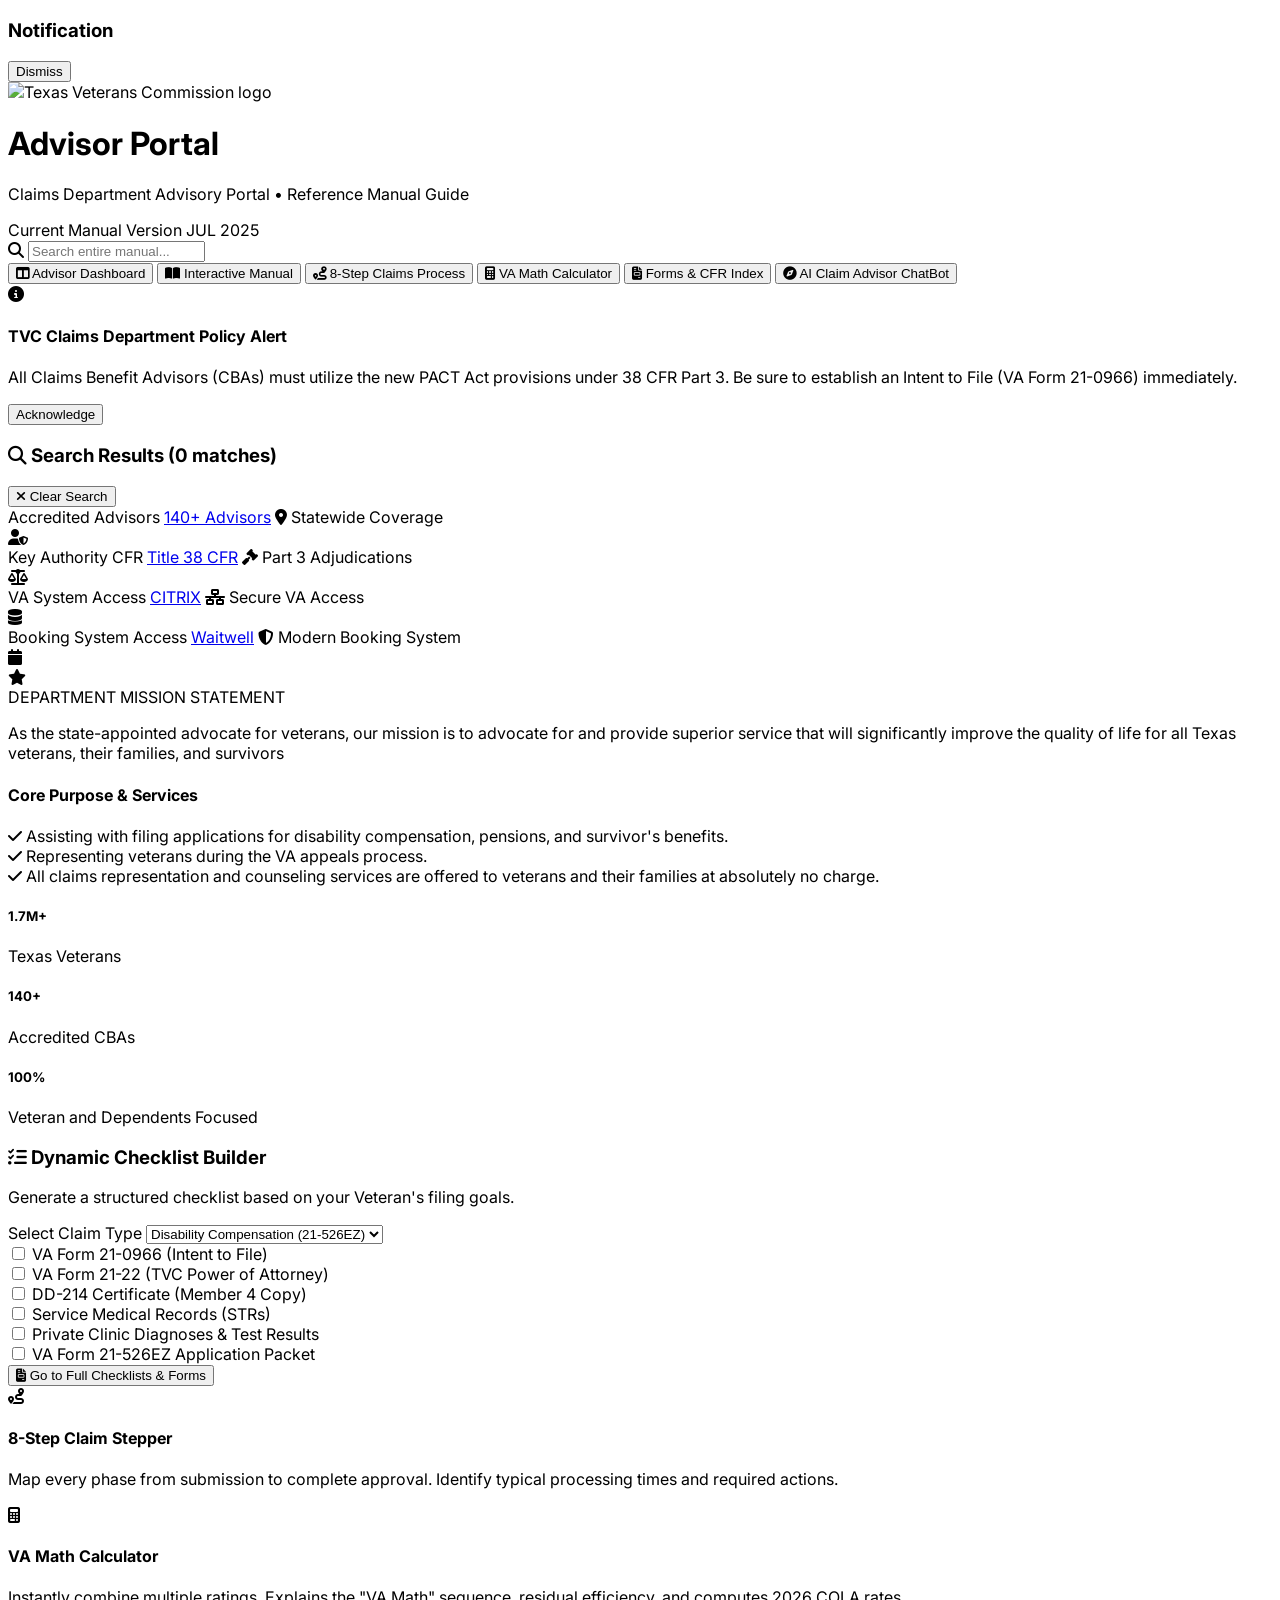
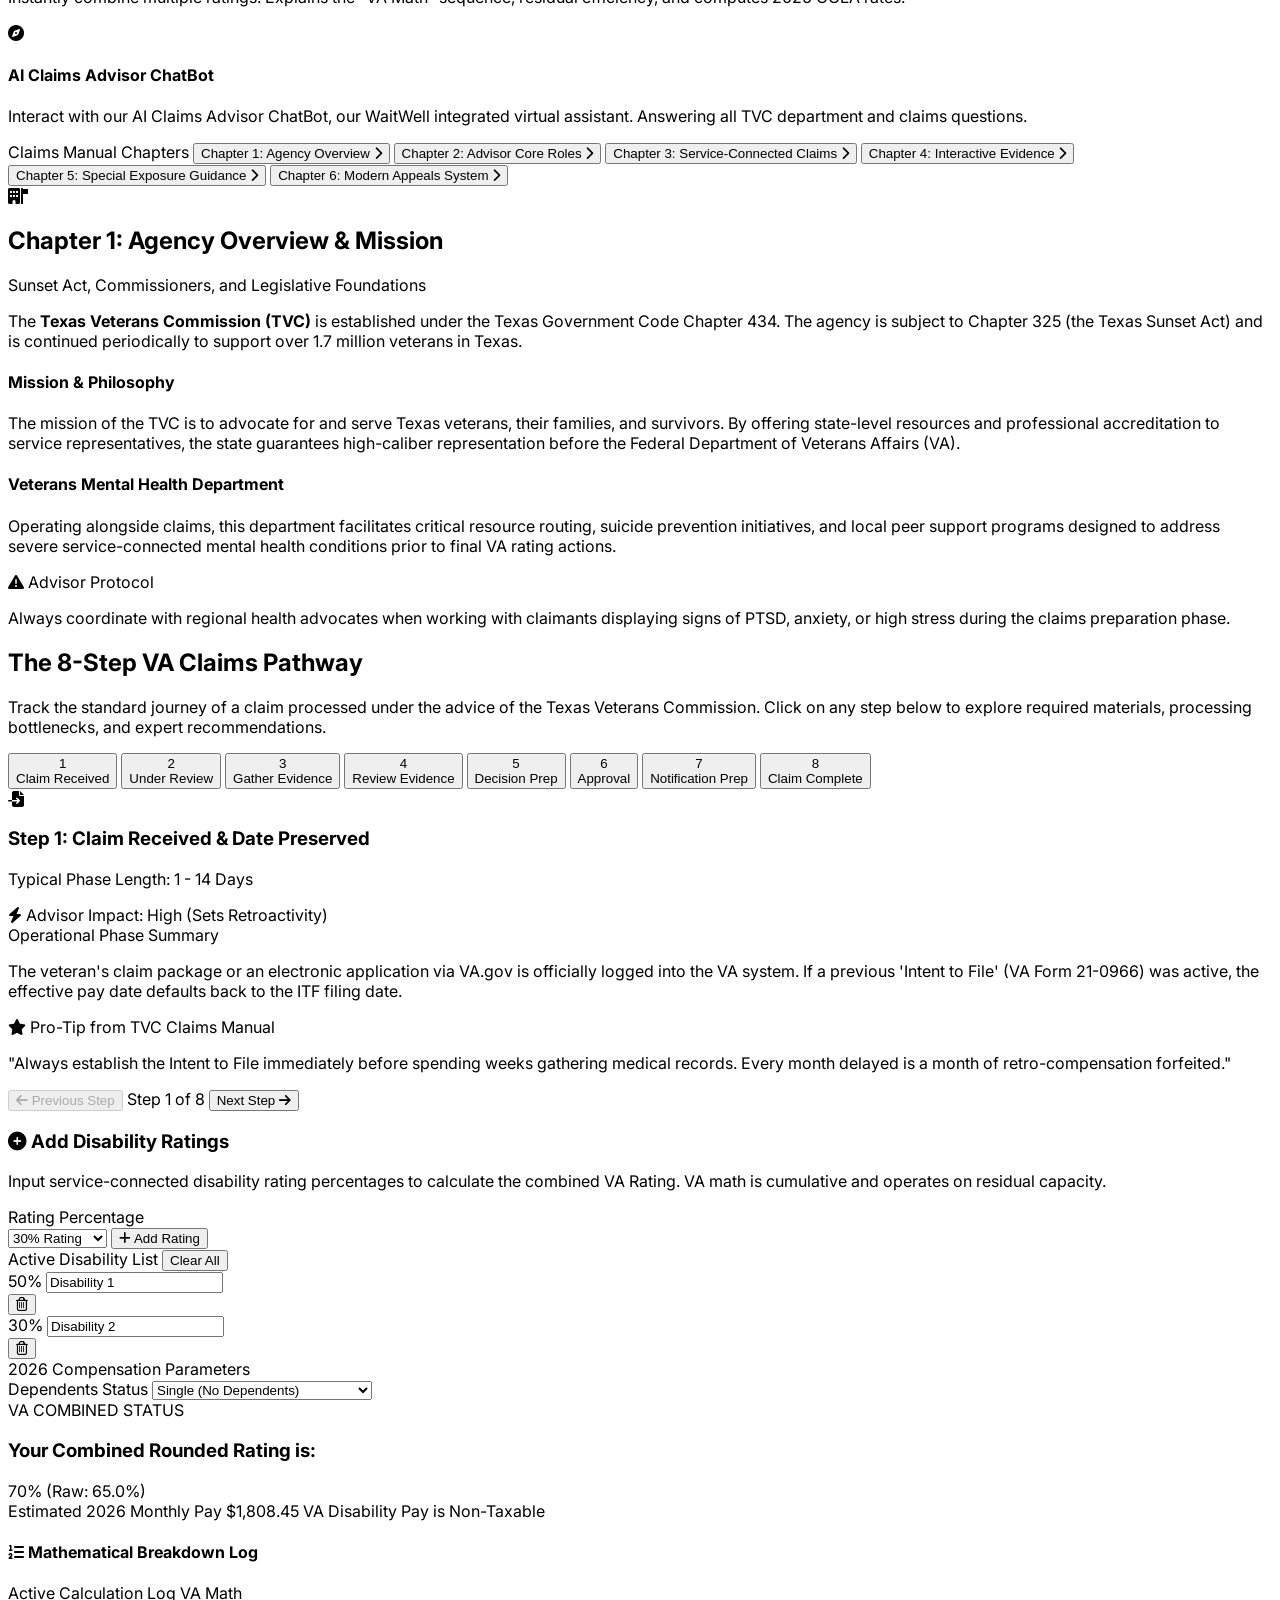
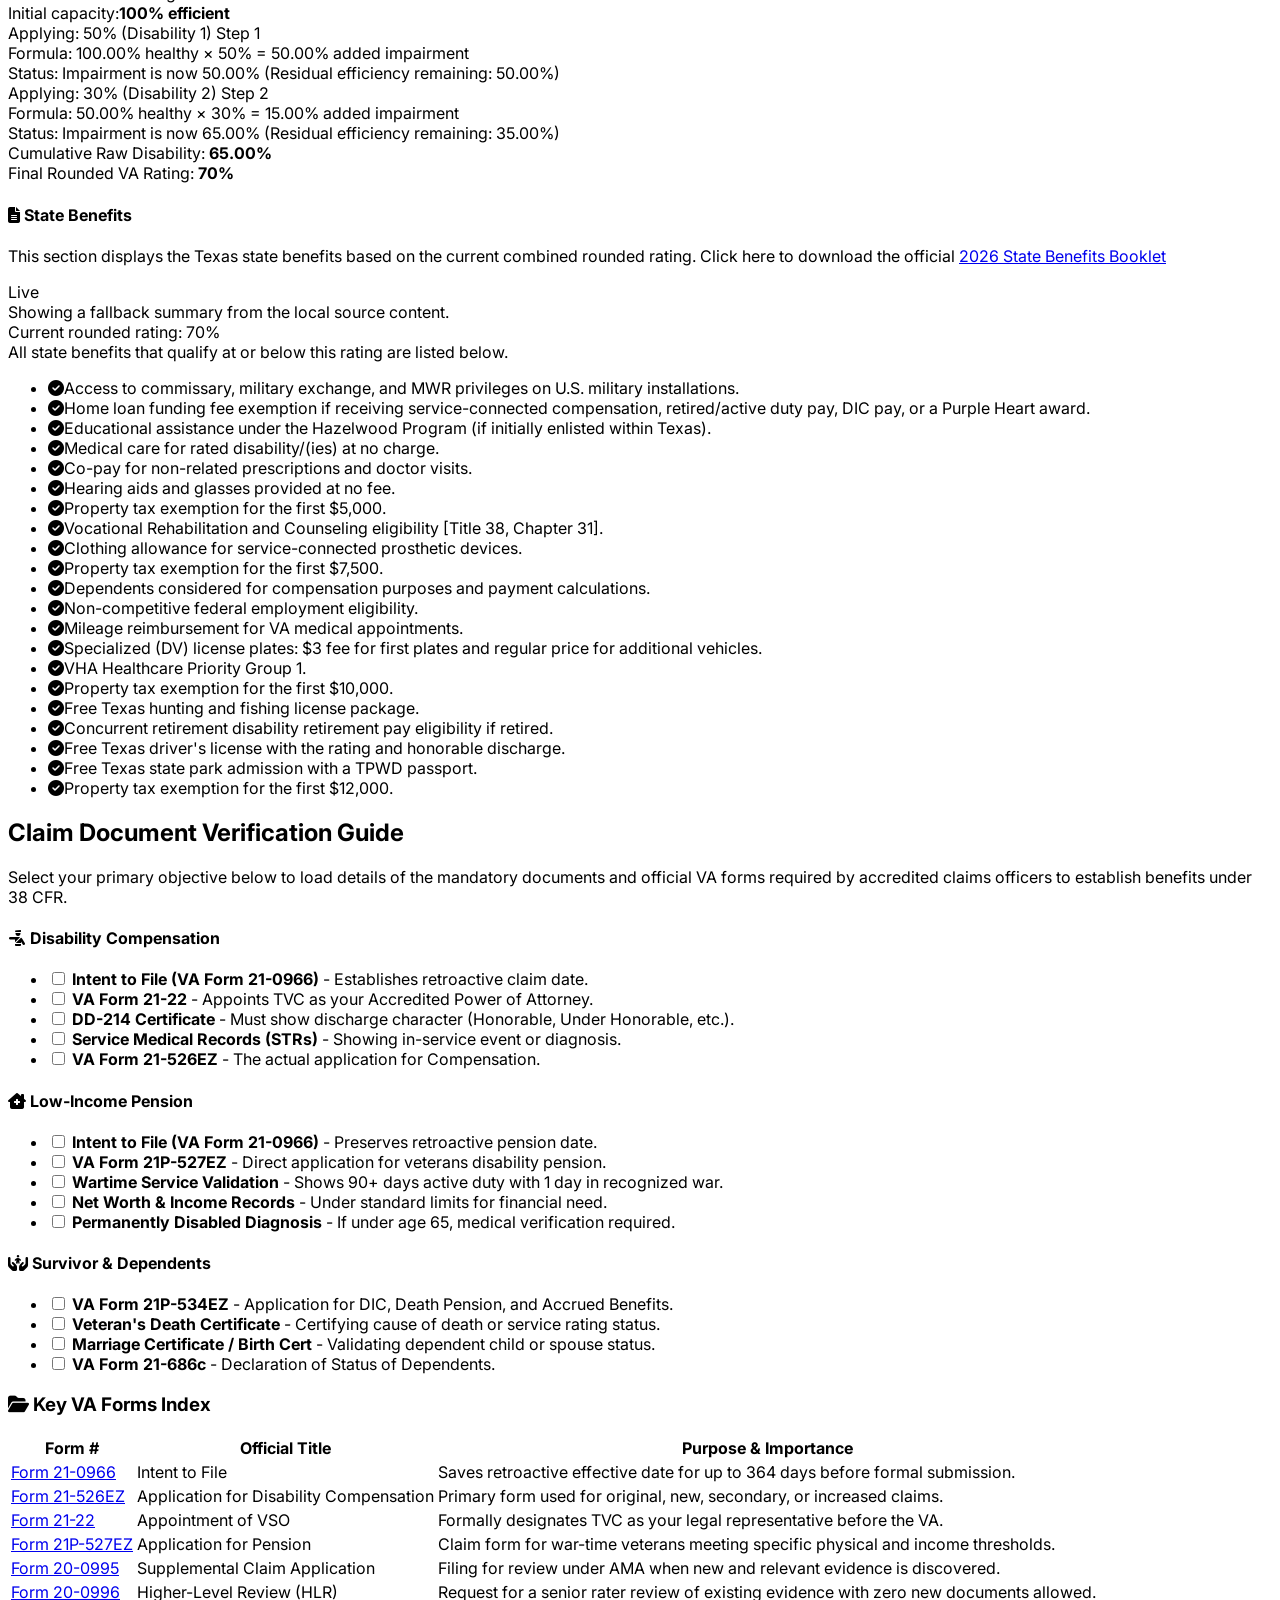
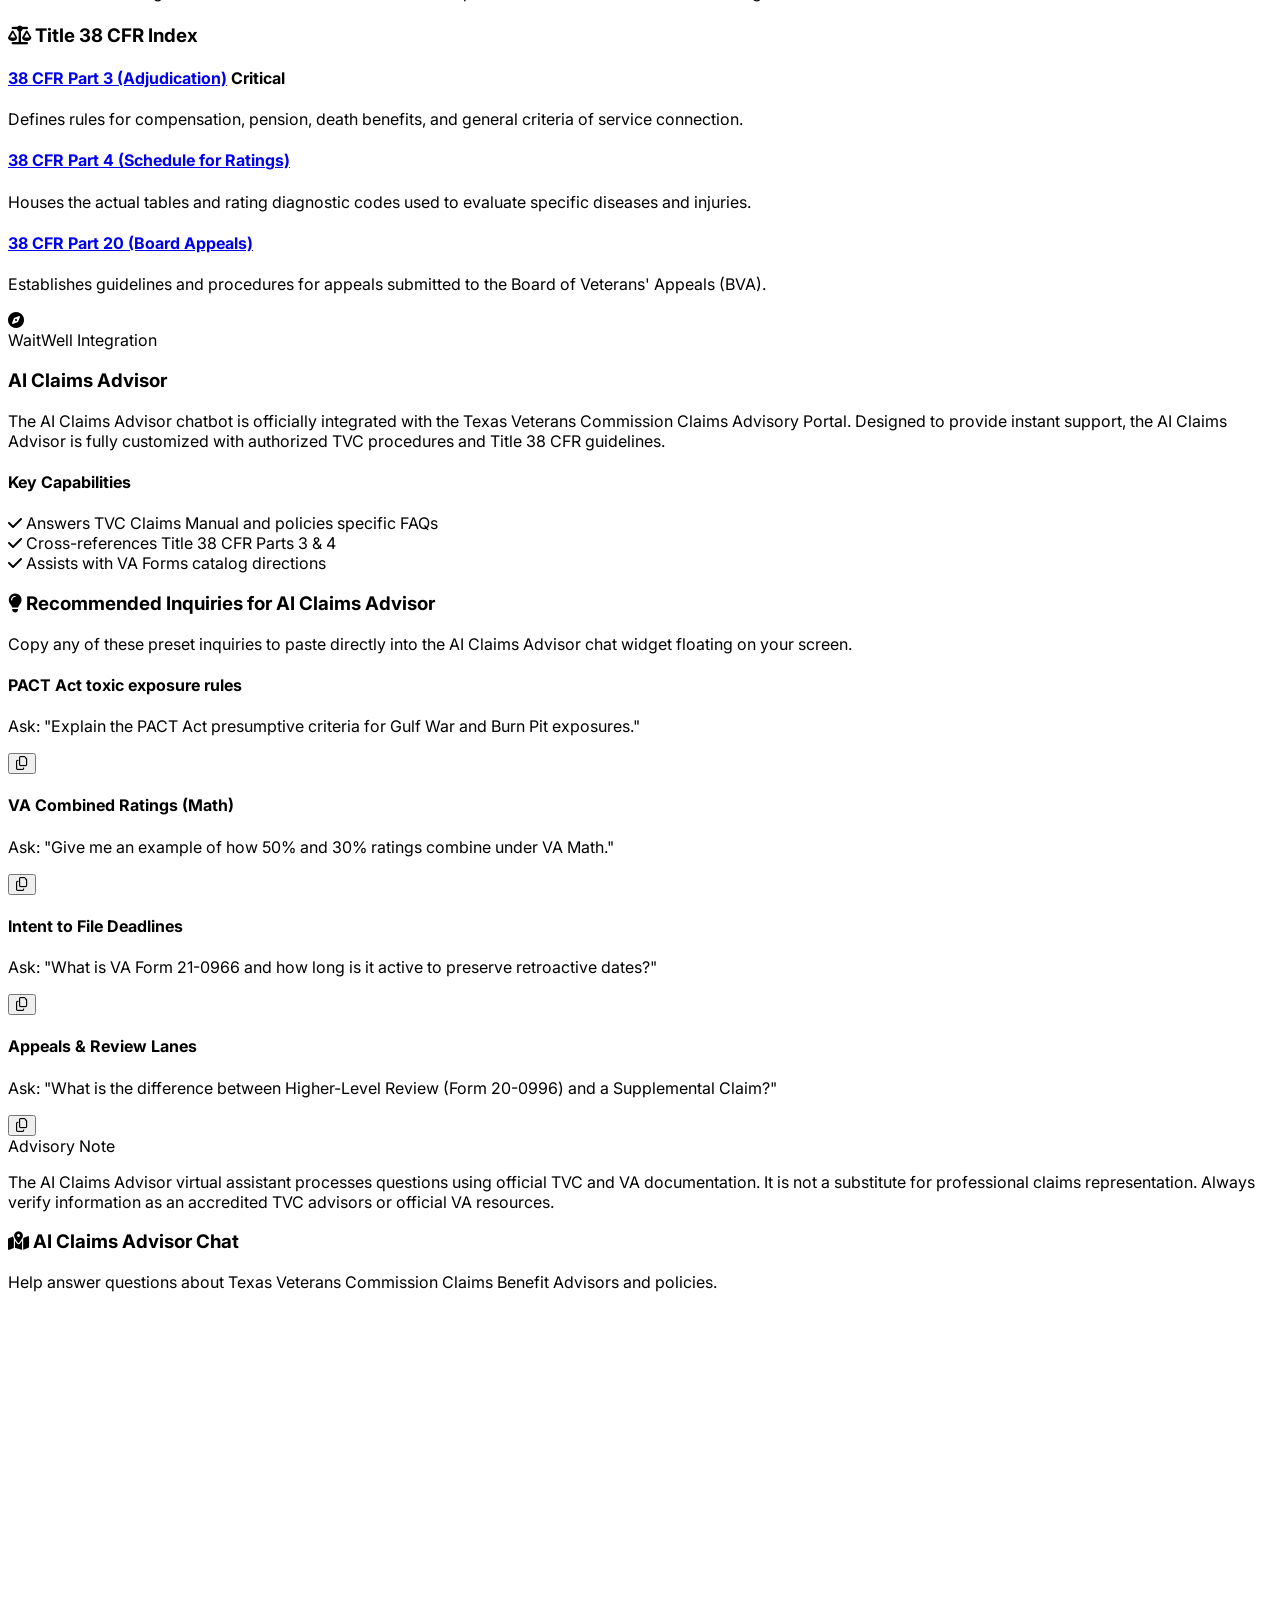
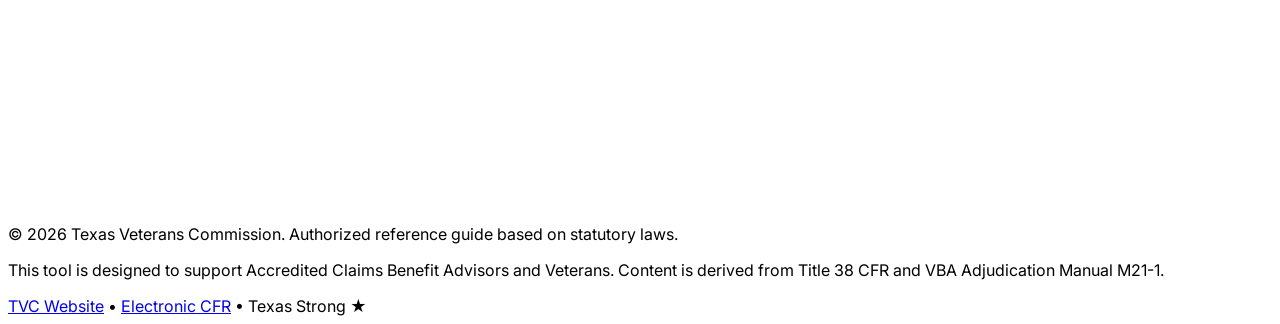
==== commit 3c541938: "Update print statement from 'Hello' to 'Goodbye'" ====
--- a/index.html
+++ b/index.html
@@ -512,7 +512,7 @@
 
                     <!-- Dependency Information Setup -->
                     <div class="pt-4 border-t border-slate-100 space-y-3">
-                        <span class="text-xs font-bold text-slate-600 uppercase tracking-wider block">Est. 2026 Compensation Parameters</span>
+                        <span class="text-xs font-bold text-slate-600 uppercase tracking-wider block">2026 Compensation Parameters</span>
                         <div>
                             <label class="text-[11px] text-slate-500 block">Dependents Status</label>
                             <select id="dependentStatus" onchange="calculateVAMath()" class="w-full mt-1 p-2 bg-slate-50 border border-slate-200 rounded-lg text-xs font-semibold text-slate-700 focus:outline-none focus:ring-2 focus:ring-sky-500">
@@ -560,9 +560,9 @@
                         <div class="flex items-start justify-between gap-3">
                             <div>
                                 <h4 class="font-bold text-slate-900 text-sm mb-1 flex items-center gap-2">
-                                    <i class="fa-solid fa-file-lines text-amber-600"></i> State Benefits from Source Flyer
+                                    <i class="fa-solid fa-file-lines text-amber-600"></i> State Benefits
                                 </h4>
-                                <p class="text-xs text-slate-500">This section loads the state benefits flyer from the local sources folder and matches the benefits to your current combined rounded rating.</p>
+                                <p class="text-xs text-slate-500">This section displays the Texas state benefits based on the current combined rounded rating. Click here to download the official <a href="https://tvc.texas.gov/wp-content/uploads/2026/01/2026_27-TVC-State-Benefits-Booklet.pdf" target="_blank" class="text-amber-600 hover:underline">2026 State Benefits Booklet</a></p>
                             </div>
                             <div class="bg-amber-50 text-amber-700 text-[10px] font-bold uppercase px-2 py-1 rounded-full">Live</div>
                         </div>
@@ -1487,16 +1487,16 @@
             // Est. 2026 Monthly Comp Rates (Simple Approximation for Demo purposes based on official 2026 COLA stats)
             const dependencyType = document.getElementById('dependentStatus').value;
             const rates = {
-                10: { single: 171.23, spouse: 171.23, spouse_parents: 171.23, spouse_child: 171.23, child_only: 171.23 },
-                20: { single: 338.49, spouse: 338.49, spouse_parents: 338.49, spouse_child: 338.49, child_only: 338.49 },
-                30: { single: 524.31, spouse: 586.31, spouse_parents: 636.31, spouse_child: 628.31, child_only: 562.31 },
-                40: { single: 755.28, spouse: 838.28, spouse_parents: 904.28, spouse_child: 894.28, child_only: 806.28 },
-                50: { single: 1075.44, spouse: 1179.44, spouse_parents: 1262.44, spouse_child: 1249.44, child_only: 1139.44 },
-                60: { single: 1361.88, spouse: 1486.88, spouse_parents: 1586.88, spouse_child: 1570.88, child_only: 1438.88 },
-                70: { single: 1716.28, spouse: 1862.28, spouse_parents: 1979.28, r_child: 1960.28, child_only: 1806.28 },
-                80: { single: 1995.01, spouse: 2162.01, spouse_parents: 2295.01, spouse_child: 2274.01, child_only: 2097.01 },
-                90: { single: 2241.15, spouse: 2429.15, spouse_parents: 2579.15, spouse_child: 2555.15, child_only: 2356.15 },
-                100: { single: 3737.85, spouse: 4098.85, spouse_parents: 4298.85, spouse_child: 4268.85, child_only: 3948.85 }
+                10: { single: 180.42, spouse: 180.42, spouse_parents: 180.42, spouse_child: 180.42, child_only: 180.42 },
+                20: { single: 356.66, spouse: 356.66, spouse_parents: 356.66, spouse_child: 356.66, child_only: 356.66 },
+                30: { single: 552.47, spouse: 617.47, spouse_parents: 669.47, spouse_child: 666.47, child_only: 596.47 },
+                40: { single: 795.84, spouse: 882.84, spouse_parents: 952.84, spouse_child: 947.84, child_only: 853.84 },
+                50: { single: 1132.90, spouse: 1241.90, spouse_parents: 1329.90, spouse_child: 1322.90, child_only: 1205.90 },
+                60: { single: 1435.02, spouse: 1566.02, spouse_parents: 1671.02, spouse_child: 163.02, child_only: 1523.02 },
+                70: { single: 1808.45, spouse: 1961.45, spouse_parents: 2084.45, spouse_child: 2074.45, child_only: 1910.45 },
+                80: { single: 2102.15, spouse: 2277.15, spouse_parents: 2417.15, spouse_child: 2406.15, child_only: 2219.15 },
+                90: { single: 2362.30, spouse: 2559.30, spouse_parents: 2717.30, spouse_child: 2704.30, child_only: 2494.30 },
+                100: { single: 3938.58, spouse: 4158.17, spouse_parents: 4334.41, spouse_child: 4318.99, child_only: 4085.43 }
             };
 
             const selectedRateTable = rates[roundedRating] || { single: 0, spouse: 0, spouse_parents: 0, spouse_child: 0, child_only: 0 };
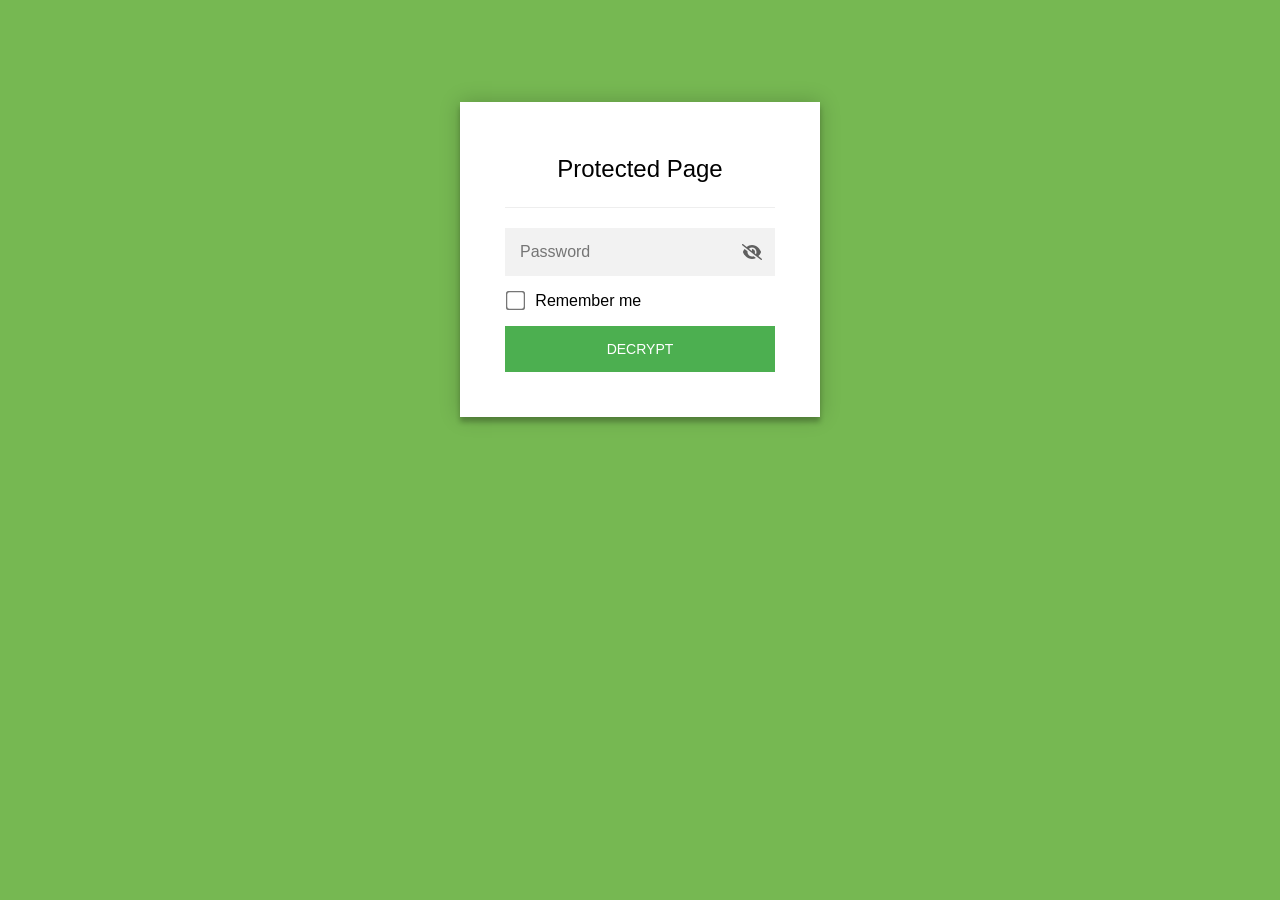
==== commit 74330bc0: "Rename indexv1.html to index.html" ====
--- a/index.html
+++ b/index.html
@@ -1,1668 +1,892 @@
-<!DOCTYPE html>
-<html lang="en">
-<head>
-    <meta charset="UTF-8">
-    <meta name="viewport" content="width=device-width, initial-scale=1.0">
-    <title>Texas Veterans Commission - Interactive Claims Portal</title>
-    <!-- Tailwind CSS -->
-    <script src="https://cdn.tailwindcss.com"></script>
-    <!-- FontAwesome Icons -->
-    <link rel="stylesheet" href="https://cdnjs.cloudflare.com/ajax/libs/font-awesome/6.4.0/css/all.min.css">
-    <!-- JSZip for reading local .docx files -->
-    <script src="https://cdnjs.cloudflare.com/ajax/libs/jszip/3.9.3/jszip.min.js"></script>
-    <!-- Google Fonts -->
-    <link href="https://fonts.googleapis.com/css2?family=Inter:wght@300;400;500;600;700;800&display=swap" rel="stylesheet">
-    <!-- WaitWell Stylesheet Integration -->
-    <link rel="stylesheet" href="styles.css">
-    <style>
-        body {
-            font-family: 'Inter', sans-serif;
-        }
-        /* Custom scrollbar for beautiful elements */
-        ::-webkit-scrollbar {
-            width: 6px;
-            height: 6px;
-        }
-        ::-webkit-scrollbar-track {
-            background: #f1f5f9;
-        }
-        ::-webkit-scrollbar-thumb {
-            background: #cbd5e1;
-            border-radius: 4px;
-        }
-        ::-webkit-scrollbar-thumb:hover {
-            background: #94a3b8;
-        }
-        /* Bouncing loading animation */
-        .dot-flashing {
-            position: relative;
-            width: 10px;
-            height: 10px;
-            border-radius: 5px;
-            background-color: #0284c7;
-            color: #0284c7;
-            animation: dot-flashing 1s infinite linear alternate;
-            animation-delay: .5s;
-        }
-        .dot-flashing::before, .dot-flashing::after {
-            content: '';
-            display: inline-block;
-            position: absolute;
-            top: 0;
-        }
-        .dot-flashing::before {
-            left: -15px;
-            width: 10px;
-            height: 10px;
-            border-radius: 5px;
-            background-color: #0284c7;
-            color: #0284c7;
-            animation: dot-flashing 1s infinite linear alternate;
-            animation-delay: 0s;
-        }
-        .dot-flashing::after {
-            left: 15px;
-            width: 10px;
-            height: 10px;
-            border-radius: 5px;
-            background-color: #0284c7;
-            color: #0284c7;
-            animation: dot-flashing 1s infinite linear alternate;
-            animation-delay: 1s;
-        }
-        @keyframes dot-flashing {
-            0% { background-color: #0284c7; }
-            50%, 100% { background-color: #e2e8f0; }
-        }
-    </style>
-</head>
-<body class="bg-slate-50 text-slate-800 flex flex-col min-h-screen">
-
-    <!-- Custom Modal Overlay -->
-    <div id="customModalOverlay" class="fixed inset-0 bg-slate-900/50 backdrop-blur-sm z-50 flex items-center justify-center p-4 hidden">
-        <div class="bg-white rounded-2xl max-w-sm w-full p-6 shadow-xl border border-slate-100 space-y-4 transform scale-95 transition-all">
-            <div class="flex items-center gap-3">
-                <div id="modalIconContainer" class="w-10 h-10 rounded-full flex items-center justify-center text-lg shrink-0">
-                    <!-- Icon loaded dynamically -->
-                </div>
-                <div>
-                    <h3 id="modalTitle" class="font-extrabold text-slate-900 text-sm">Notification</h3>
-                    <p id="modalMessage" class="text-xs text-slate-500 mt-1 leading-relaxed"></p>
-                </div>
-            </div>
-            <div class="flex justify-end pt-2">
-                <button onclick="closeCustomModal()" class="bg-slate-800 hover:bg-slate-900 text-white font-bold text-xs px-4 py-2 rounded-lg shadow-sm transition-colors">
-                    Dismiss
-                </button>
-            </div>
-        </div>
-    </div>
-
-    <!-- Header / Banner Section -->
-    <header class="bg-[#0A2540] text-white border-b-4 border-amber-500 shadow-md">
-        <div class="max-w-7xl mx-auto px-4 py-4 sm:px-6 lg:px-8 flex flex-col md:flex-row items-center justify-between gap-4">
-		 <div className="flex items-center gap-3">
-                <div className="bg-slate-900/80 p-2.5 rounded-lg shadow-inner flex items-center justify-center">
-                  <img
-                    src="https://tvc.texas.gov/wp-content/uploads/2023/02/texas-veterans-commission-logo-white.png"
-                    alt="Texas Veterans Commission logo"
-                    className="h-12 w-auto"
-                    style="max-height: 10rem;"
-                  />
-                </div>
-              </div>
-            <div class="flex items-center gap-4">
-                <!-- TVC Inspired Badge Logo -->
-                
-                <div>
-                    <h1 class="text-2xl md:text-2xl font-extrabold tracking-tight flex items-center gap-2">
-                        <span class="text-4xl bg-amber-500 text-slate-950 px-2 py-0.5 rounded font-bold uppercase tracking-widest hidden sm:inline-block">Advisor Portal</span>
-                    </h1>
-                    <p class="text-xs md:text-sm text-slate-300 font-medium">Claims Department Advisory Portal • Reference Manual Guide</p>
-                </div>
-            </div>
-            
-            <div class="flex items-center gap-3 self-stretch md:self-auto justify-between md:justify-end border-t border-slate-700 md:border-0 pt-3 md:pt-0">
-                <div class="text-left md:text-right hidden sm:block">
-                    <span class="text-xs text-slate-400 block">Current Manual Version</span>
-                    <span class="text-sm font-semibold text-amber-400">JUL 2025 </span>
-                </div>
-                <div class="h-8 w-px bg-slate-700 hidden sm:block"></div>
-                <!-- Dynamic Search Manual -->
-                <div class="relative w-full sm:w-64">
-                    <span class="absolute inset-y-0 left-0 flex items-center pl-3">
-                        <i class="fa-solid fa-magnifying-glass text-slate-400 text-xs"></i>
-                    </span>
-                    <input type="text" id="manualSearch" onkeyup="searchManual()" placeholder="Search entire manual..." class="w-full pl-9 pr-4 py-2 bg-slate-800/80 border border-slate-700 rounded-lg text-xs text-slate-200 placeholder-slate-400 focus:outline-none focus:ring-2 focus:ring-amber-500 transition-all">
-                </div>
-            </div>
-        </div>
-    </header>
-
-    <!-- Navigation / Tabs Menu -->
-    <nav class="bg-white border-b border-slate-200 sticky top-0 z-40 shadow-sm">
-        <div class="max-w-7xl mx-auto px-2 sm:px-6 lg:px-8">
-            <div class="flex space-x-1 overflow-x-auto py-2 scrollbar-none md:justify-start">
-                <button onclick="switchTab('dashboard')" id="tab-dashboard" class="tab-btn px-4 py-2.5 rounded-lg text-sm font-semibold flex items-center gap-2 whitespace-nowrap transition-all duration-150 bg-sky-50 text-sky-800">
-                    <i class="fa-solid fa-table-columns text-base"></i> Advisor Dashboard
-                </button>
-                <button onclick="switchTab('chapters')" id="tab-chapters" class="tab-btn px-4 py-2.5 rounded-lg text-sm font-semibold flex items-center gap-2 whitespace-nowrap transition-all duration-150 text-slate-600 hover:bg-slate-100">
-                    <i class="fa-solid fa-book-open text-base"></i> Interactive Manual
-                </button>
-                <button onclick="switchTab('stepper')" id="tab-stepper" class="tab-btn px-4 py-2.5 rounded-lg text-sm font-semibold flex items-center gap-2 whitespace-nowrap transition-all duration-150 text-slate-600 hover:bg-slate-100">
-                    <i class="fa-solid fa-route text-base"></i> 8-Step Claims Process
-                </button>
-                <button onclick="switchTab('vamath')" id="tab-vamath" class="tab-btn px-4 py-2.5 rounded-lg text-sm font-semibold flex items-center gap-2 whitespace-nowrap transition-all duration-150 text-slate-600 hover:bg-slate-100">
-                    <i class="fa-solid fa-calculator text-base"></i> VA Math Calculator
-                </button>
-                <button onclick="switchTab('forms')" id="tab-forms" class="tab-btn px-4 py-2.5 rounded-lg text-sm font-semibold flex items-center gap-2 whitespace-nowrap transition-all duration-150 text-slate-600 hover:bg-slate-100">
-                    <i class="fa-solid fa-file-invoice text-base"></i> Forms & CFR Index
-                </button>
-                <button onclick="switchTab('ai-advisor')" id="tab-ai-advisor" class="tab-btn px-4 py-2.5 rounded-lg text-sm font-semibold flex items-center gap-2 whitespace-nowrap transition-all duration-150 text-slate-600 hover:bg-slate-100 bg-[#184FA2]/10 hover:bg-[#184FA2]/20 text-[#184FA2]">
-                    <i class="fa-solid fa-compass text-base text-[#184FA2]"></i> AI Claim Advisor <span class="bg-red-500 text-white text-[9px] px-1.5 py-0.5 rounded-full font-bold uppercase animate-pulse">ChatBot</span>
-                </button>
-            </div>
-        </div>
-    </nav>
-
-    <!-- Main Content Area -->
-    <main class="flex-grow max-w-7xl w-full mx-auto px-4 py-6 sm:px-6 lg:px-8">
-
-        <!-- Banner Notification -->
-        <div class="mb-6 bg-blue-50 border-l-4 border-blue-600 p-4 rounded-r-xl shadow-sm flex flex-col sm:flex-row items-start sm:items-center justify-between gap-4">
-            <div class="flex gap-3">
-                <i class="fa-solid fa-circle-info text-blue-600 text-lg mt-0.5"></i>
-                <div>
-                    <h4 class="font-semibold text-blue-900 text-sm">TVC Claims Department Policy Alert</h4>
-                    <p class="text-xs text-blue-700 mt-0.5">All Claims Benefit Advisors (CBAs) must utilize the new PACT Act provisions under 38 CFR Part 3. Be sure to establish an Intent to File (VA Form 21-0966) immediately.</p>
-                </div>
-            </div>
-            <button onclick="this.parentElement.remove()" class="text-xs font-bold text-blue-600 hover:text-blue-800 whitespace-nowrap bg-white px-3 py-1.5 rounded-md border border-blue-200 hover:bg-blue-50">Acknowledge</button>
-        </div>
-
-        <!-- SEARCH RESULTS CONTAINER (Overlays standard sections if search text exists) -->
-        <div id="searchResultsSection" class="hidden mb-6 bg-white border border-slate-200 rounded-2xl p-6 shadow-sm">
-            <div class="flex justify-between items-center mb-4 pb-2 border-b border-slate-100">
-                <h3 class="text-lg font-bold text-slate-800 flex items-center gap-2">
-                    <i class="fa-solid fa-magnifying-glass text-amber-500"></i> Search Results (<span id="searchResultCount">0</span> matches)
-                </h3>
-                <button onclick="clearManualSearch()" class="text-xs font-bold text-rose-600 hover:text-rose-800 flex items-center gap-1">
-                    <i class="fa-solid fa-xmark"></i> Clear Search
-                </button>
-            </div>
-            <div id="searchResultList" class="space-y-4 max-h-[500px] overflow-y-auto pr-2">
-                <!-- Dynamically filled search results -->
-            </div>
-        </div>
-
-        <!-- 1. DASHBOARD TAB -->
-        <div id="section-dashboard" class="tab-section space-y-6">
-            <!-- Hero Stats Grid -->
-            <div class="grid grid-cols-1 sm:grid-cols-2 lg:grid-cols-4 gap-4">
-                <div class="bg-white border border-slate-200 rounded-2xl p-5 shadow-sm hover:shadow-md transition-shadow">
-                    <div class="flex justify-between items-start">
-                        <div>
-                            <span class="text-xs font-bold text-slate-400 uppercase tracking-wider block">Accredited Advisors</span>
-                            <a href="https://www.va.gov/get-help-from-accredited-representative/find-rep/" target="_blank" class="text-2xl font-extrabold text-slate-900 mt-1 block" title="Find a VA accredited representative or VSO">140+ Advisors</a>
-                            <span class="text-xs text-emerald-600 font-semibold mt-1 flex items-center gap-1">
-                                <i class="fa-solid fa-location-dot"></i> Statewide Coverage
-                            </span>
-                        </div>
-                        <div class="bg-sky-50 text-sky-600 p-3 rounded-xl">
-                            <i class="fa-solid fa-user-shield text-lg"></i>
-                        </div>
-                    </div>
-                </div>
-                <div class="bg-white border border-slate-200 rounded-2xl p-5 shadow-sm hover:shadow-md transition-shadow">
-                    <div class="flex justify-between items-start">
-                        <div>
-                            <span class="text-xs font-bold text-slate-400 uppercase tracking-wider block">Key Authority CFR</span>
-                            <a href="https://www.ecfr.gov/current/title-38" target="_blank" title="View Title 38 CFR" class="text-2xl font-extrabold text-slate-900 mt-1 block">Title 38 CFR</a>
-                            <span class="text-xs text-blue-600 font-semibold mt-1 flex items-center gap-1">
-                                <i class="fa-solid fa-gavel"></i> Part 3 Adjudications
-                            </span>
-                        </div>
-                        <div class="bg-blue-50 text-blue-600 p-3 rounded-xl">
-                            <i class="fa-solid fa-scale-balanced text-lg"></i>
-                        </div>
-                    </div>
-                </div>
-                <div class="bg-blue-100 border border-slate-200 rounded-2xl p-5 shadow-sm hover:shadow-md transition-shadow">
-                    <div class="flex justify-between items-start">
-                        <div>
-                            <span class="text-xs font-bold text-slate-400 uppercase tracking-wider block">VA System Access</span>
-                            <a href= "https://citrixaccess.va.gov/vpn/index_citrix_splash.html" target="_blank" title="Access VA System" class="text-2xl font-extrabold text-slate-900 mt-1 block">CITRIX</a>
-                            <span class="text-xs text-amber-600 font-semibold mt-1 flex items-center gap-1">
-                                <i class="fa-solid fa-network-wired"></i> Secure VA Access
-                            </span>
-                        </div>
-                        <div class="bg-amber-50 text-amber-700 p-3 rounded-xl">
-                            <i class="fa-solid fa-database text-lg"></i>
-                        </div>
-                    </div>
-                </div>
-                <div class="bg-red-100 border border-slate-200 rounded-2xl p-5 shadow-sm hover:shadow-md transition-shadow">
-                    <div class="flex justify-between items-start">
-                        <div>
-                            <span class="text-xs font-bold text-slate-400 uppercase tracking-wider block">Booking System Access</span>
-                            <a href= "https://app.waitwell.us/login?target=%2Fqueue" target="_blank" title="Access Booking System" class="text-2xl font-extrabold text-slate-900 mt-1 block">Waitwell</a>
-                            <span class="text-xs text-indigo-600 font-semibold mt-1 flex items-center gap-1">
-                                <i class="fa-solid fa-shield-halved"></i> Modern Booking System
-                            </span>
-                        </div>
-                        <div class="bg-indigo-50 text-indigo-600 p-3 rounded-xl">
-                            <i class="fa-solid fa-calendar  text-lg"></i>
-                        </div>
-                    </div>
-                </div>
-            </div>
-
-            <!-- Welcome & Core Duties -->
-            <div class="grid grid-cols-1 lg:grid-cols-3 gap-6">
-                <!-- Welcome & Mission Card -->
-                <div class="lg:col-span-2 bg-[#0A2540] text-white rounded-2xl p-6 shadow-md relative overflow-hidden flex flex-col justify-between">
-                    <!-- Abstract Background Graphic -->
-                    <div class="absolute right-0 bottom-0 opacity-10 pointer-events-none transform translate-y-12 translate-x-12">
-                        <i class="fa-solid fa-star text-9xl"></i>
-                    </div>
-                    <div>
-                        <span class="bg-amber-500 text-slate-950 text-[22px] font-extrabold uppercase px-2.5 py-1 rounded-md tracking-widest inline-block mb-3">DEPARTMENT MISSION STATEMENT</span>
-                        <p class="text-slate-300 mt-3 text-xl leading-relaxed">
-                             As the state-appointed advocate for veterans, our mission is to advocate for and provide superior service that will significantly improve the quality of life for all Texas veterans, their families, and survivors
-                        </p>
-                       <div class="mt-6 space-y-3">
-                            <h4 class="font-bold text-slate-300 mt-3 text-xl leading-relaxed">Core Purpose & Services</h4>
-                            <div class="flex gap-2 items-start">
-                                <i class="fa-solid fa-check text-emerald-500 text-xs mt-0.5"></i>
-                                <span class="text-slate-300 text-xl">Assisting with filing applications for disability compensation, pensions, and survivor's benefits.</span>
-                            </div>
-                            <div class="flex gap-2 items-start">
-                                <i class="fa-solid fa-check text-emerald-500 text-xs mt-0.5"></i>
-                                <span class="text-slate-300 text-xl">Representing veterans during the VA appeals process.</span>
-                            </div>
-                            <div class="flex gap-2 items-start">
-                                <i class="fa-solid fa-check text-emerald-500 text-xs mt-0.5"></i>
-                                <span class="text-slate-300 text-xl">All claims representation and counseling services are offered to veterans and their families at absolutely no charge.</span>
-                            </div>
-                        </div>
-                    </div>
-                    <div class="grid grid-cols-3 gap-4 mt-6 pt-6 border-t border-slate-700 text-center">
-                        <div>
-                            <h5 class="text-amber-400 font-bold text-lg">1.7M+</h5>
-                            <p class="text-xs text-slate-400 mt-1">Texas Veterans</p>
-                        </div>
-                        <div>
-                            <h5 class="text-amber-400 font-bold text-lg">140+</h5>
-                            <p class="text-xs text-slate-400 mt-1">Accredited CBAs</p>
-                        </div>
-                        <div>
-                            <h5 class="text-amber-400 font-bold text-lg">100%</h5>
-                            <p class="text-xs text-slate-400 mt-1">Veteran and Dependents Focused</p>
-                        </div>
-                    </div>
-                </div>
-
-                <!-- Custom Quick Checklist Generator Widget -->
-                <div class="bg-white border border-slate-200 rounded-2xl p-6 shadow-sm flex flex-col justify-between">
-                    <div>
-                        <h3 class="font-bold text-slate-900 text-base flex items-center gap-2">
-                            <i class="fa-solid fa-list-check text-sky-600"></i> Dynamic Checklist Builder
-                        </h3>
-                        <p class="text-xs text-slate-500 mt-1">Generate a structured checklist based on your Veteran's filing goals.</p>
-                        
-                        <div class="mt-4">
-                            <label class="text-xs font-bold text-slate-600 uppercase tracking-wider">Select Claim Type</label>
-                            <select id="checklistTypeSelect" onchange="generateDynamicChecklist()" class="w-full mt-1.5 p-2 bg-slate-50 border border-slate-200 rounded-lg text-xs font-semibold text-slate-700 focus:outline-none focus:ring-2 focus:ring-sky-500">
-                                <option value="compensation">Disability Compensation (21-526EZ)</option>
-                                <option value="pension">VA Pension Benefit (21P-527EZ)</option>
-                                <option value="survivor">Survivor Benefits (DIC / Accrued)</option>
-                            </select>
-                        </div>
-
-                        <!-- Mini Checklist Outputs -->
-                        <div id="miniChecklistOutput" class="mt-4 space-y-2 max-h-48 overflow-y-auto">
-                            <!-- Populated in JS -->
-                        </div>
-                    </div>
-
-                    <button onclick="switchTab('forms')" class="w-full mt-4 bg-sky-600 text-white hover:bg-sky-700 text-xs font-bold py-2 px-4 rounded-lg flex items-center justify-center gap-2 shadow-sm transition-all">
-                        <i class="fa-solid fa-file-invoice"></i> Go to Full Checklists & Forms
-                    </button>
-                </div>
-            </div>
-
-            <!-- Quick Access Advisor Tools Grid -->
-            <div class="grid grid-cols-1 md:grid-cols-3 gap-6">
-                <!-- Quick Card 1 -->
-                <div onclick="switchTab('stepper')" class="bg-white border border-slate-200 hover:border-sky-300 rounded-2xl p-5 shadow-sm hover:shadow-md transition-all cursor-pointer group flex items-start gap-4">
-                    <div class="bg-sky-50 text-sky-600 p-3.5 rounded-xl group-hover:bg-sky-600 group-hover:text-white transition-all">
-                        <i class="fa-solid fa-route text-lg"></i>
-                    </div>
-                    <div>
-                        <h4 class="font-bold text-slate-900 group-hover:text-sky-700 text-sm">8-Step Claim Stepper</h4>
-                        <p class="text-xs text-slate-500 mt-1 leading-relaxed">Map every phase from submission to complete approval. Identify typical processing times and required actions.</p>
-                    </div>
-                </div>
-
-                <!-- Quick Card 2 -->
-                <div onclick="switchTab('vamath')" class="bg-white border border-slate-200 hover:border-amber-400 rounded-2xl p-5 shadow-sm hover:shadow-md transition-all cursor-pointer group flex items-start gap-4">
-                    <div class="bg-amber-50 text-amber-700 p-3.5 rounded-xl group-hover:bg-[#184FA2] group-hover:text-white transition-all">
-                        <i class="fa-solid fa-calculator text-lg"></i>
-                    </div>
-                    <div>
-                        <h4 class="font-bold text-slate-900 group-hover:text-amber-700 text-sm">VA Math Calculator</h4>
-                        <p class="text-xs text-slate-500 mt-1 leading-relaxed">Instantly combine multiple ratings. Explains the "VA Math" sequence, residual efficiency, and computes 2026 COLA rates.</p>
-                    </div>
-                </div>
-
-                <!-- Quick Card 3 -->
-                <div onclick="switchTab('ai-advisor')" class="bg-white border border-slate-200 hover:border-[#184FA2] rounded-2xl p-5 shadow-sm hover:shadow-md transition-all cursor-pointer group flex items-start gap-4">
-                    <div class="bg-blue-50 text-[#184FA2] p-3.5 rounded-xl group-hover:bg-[#184FA2] group-hover:text-white transition-all">
-                        <i class="fa-solid fa-compass text-lg"></i>
-                    </div>
-                    <div>
-                        <h4 class="font-bold text-slate-900 group-hover:text-[#184FA2] text-sm">AI Claims Advisor ChatBot</h4>
-                        <p class="text-xs text-slate-500 mt-1 leading-relaxed">Interact with our AI Claims Advisor ChatBot, our WaitWell integrated virtual assistant. Answering all TVC department and claims questions.</p>
-                    </div>
-                </div>
-            </div>
-        </div>
-
-        <!-- 2. INTERACTIVE CHAPTERS TAB -->
-        <div id="section-chapters" class="tab-section hidden">
-            <div class="grid grid-cols-1 lg:grid-cols-4 gap-6">
-                <!-- Manual Chapter Sidebar -->
-                <div class="space-y-2 bg-white border border-slate-200 p-4 rounded-2xl shadow-sm self-start lg:col-span-1">
-                    <span class="text-xs font-bold text-slate-400 uppercase tracking-widest pl-2 block mb-3">Claims Manual Chapters</span>
-                    <button onclick="viewChapter(1)" id="chapter-btn-1" class="chapter-btn w-full text-left px-3 py-2.5 rounded-lg text-xs font-bold flex items-center justify-between border border-transparent transition-all bg-sky-50 text-sky-800 border-sky-200">
-                        <span>Chapter 1: Agency Overview</span>
-                        <i class="fa-solid fa-chevron-right text-[10px]"></i>
-                    </button>
-                    <button onclick="viewChapter(2)" id="chapter-btn-2" class="chapter-btn w-full text-left px-3 py-2.5 rounded-lg text-xs font-bold flex items-center justify-between border border-transparent transition-all text-slate-600 hover:bg-slate-50">
-                        <span>Chapter 2: Advisor Core Roles</span>
-                        <i class="fa-solid fa-chevron-right text-[10px]"></i>
-                    </button>
-                    <button onclick="viewChapter(3)" id="chapter-btn-3" class="chapter-btn w-full text-left px-3 py-2.5 rounded-lg text-xs font-bold flex items-center justify-between border border-transparent transition-all text-slate-600 hover:bg-slate-50">
-                        <span>Chapter 3: Service-Connected Claims</span>
-                        <i class="fa-solid fa-chevron-right text-[10px]"></i>
-                    </button>
-                    <button onclick="viewChapter(4)" id="chapter-btn-4" class="chapter-btn w-full text-left px-3 py-2.5 rounded-lg text-xs font-bold flex items-center justify-between border border-transparent transition-all text-slate-600 hover:bg-slate-50">
-                        <span>Chapter 4: Interactive Evidence</span>
-                        <i class="fa-solid fa-chevron-right text-[10px]"></i>
-                    </button>
-                    <button onclick="viewChapter(5)" id="chapter-btn-5" class="chapter-btn w-full text-left px-3 py-2.5 rounded-lg text-xs font-bold flex items-center justify-between border border-transparent transition-all text-slate-600 hover:bg-slate-50">
-                        <span>Chapter 5: Special Exposure Guidance</span>
-                        <i class="fa-solid fa-chevron-right text-[10px]"></i>
-                    </button>
-                    <button onclick="viewChapter(6)" id="chapter-btn-6" class="chapter-btn w-full text-left px-3 py-2.5 rounded-lg text-xs font-bold flex items-center justify-between border border-transparent transition-all text-slate-600 hover:bg-slate-50">
-                        <span>Chapter 6: Modern Appeals System</span>
-                        <i class="fa-solid fa-chevron-right text-[10px]"></i>
-                    </button>
-                </div>
-
-                <!-- Chapter Content Reader -->
-                <div class="lg:col-span-3 bg-white border border-slate-200 rounded-2xl p-6 shadow-sm min-h-[500px]">
-                    <div id="chapter-reader-body">
-                        <!-- Content loaded dynamically via JS -->
-                    </div>
-                </div>
-            </div>
-        </div>
-
-        <!-- 3. STEPPER TAB -->
-        <div id="section-stepper" class="tab-section hidden space-y-6">
-            <div class="bg-white border border-slate-200 rounded-2xl p-6 shadow-sm">
-                <div class="text-center max-w-2xl mx-auto mb-8">
-                    <h2 class="text-2xl font-extrabold text-slate-900 tracking-tight">The 8-Step VA Claims Pathway</h2>
-                    <p class="text-sm text-slate-500 mt-2">Track the standard journey of a claim processed under the advice of the Texas Veterans Commission. Click on any step below to explore required materials, processing bottlenecks, and expert recommendations.</p>
-                </div>
-
-                <!-- Interactive Progress Stepper Bar -->
-                <div class="relative flex flex-wrap lg:flex-nowrap justify-between gap-2 max-w-5xl mx-auto mb-10 pb-4 border-b border-slate-100">
-                    <!-- Progress Line background -->
-                    <div class="absolute h-1 bg-slate-200 left-10 right-10 top-5 hidden lg:block -z-10"></div>
-                    <div id="stepper-progress-line" class="absolute h-1 bg-sky-600 left-10 top-5 hidden lg:block -z-10 transition-all duration-300" style="width: 0%;"></div>
-
-                    <!-- Steps -->
-                    <button onclick="goToStep(1)" id="step-btn-1" class="step-btn flex flex-col items-center flex-1 min-w-[90px] focus:outline-none">
-                        <div class="step-circle w-10 h-10 rounded-full flex items-center justify-center font-bold text-sm bg-sky-600 text-white border-2 border-white shadow-md transition-all">1</div>
-                        <span class="step-label text-[11px] font-bold text-sky-700 mt-2 text-center">Claim Received</span>
-                    </button>
-                    <button onclick="goToStep(2)" id="step-btn-2" class="step-btn flex flex-col items-center flex-1 min-w-[90px] focus:outline-none">
-                        <div class="step-circle w-10 h-10 rounded-full flex items-center justify-center font-bold text-sm bg-slate-100 text-slate-500 border-2 border-white shadow transition-all">2</div>
-                        <span class="step-label text-[11px] font-medium text-slate-500 mt-2 text-center">Under Review</span>
-                    </button>
-                    <button onclick="goToStep(3)" id="step-btn-3" class="step-btn flex flex-col items-center flex-1 min-w-[90px] focus:outline-none">
-                        <div class="step-circle w-10 h-10 rounded-full flex items-center justify-center font-bold text-sm bg-slate-100 text-slate-500 border-2 border-white shadow transition-all">3</div>
-                        <span class="step-label text-[11px] font-medium text-slate-500 mt-2 text-center">Gather Evidence</span>
-                    </button>
-                    <button onclick="goToStep(4)" id="step-btn-4" class="step-btn flex flex-col items-center flex-1 min-w-[90px] focus:outline-none">
-                        <div class="step-circle w-10 h-10 rounded-full flex items-center justify-center font-bold text-sm bg-slate-100 text-slate-500 border-2 border-white shadow transition-all">4</div>
-                        <span class="step-label text-[11px] font-medium text-slate-500 mt-2 text-center">Review Evidence</span>
-                    </button>
-                    <button onclick="goToStep(5)" id="step-btn-5" class="step-btn flex flex-col items-center flex-1 min-w-[90px] focus:outline-none">
-                        <div class="step-circle w-10 h-10 rounded-full flex items-center justify-center font-bold text-sm bg-slate-100 text-slate-500 border-2 border-white shadow transition-all">5</div>
-                        <span class="step-label text-[11px] font-medium text-slate-500 mt-2 text-center">Decision Prep</span>
-                    </button>
-                    <button onclick="goToStep(6)" id="step-btn-6" class="step-btn flex flex-col items-center flex-1 min-w-[90px] focus:outline-none">
-                        <div class="step-circle w-10 h-10 rounded-full flex items-center justify-center font-bold text-sm bg-slate-100 text-slate-500 border-2 border-white shadow transition-all">6</div>
-                        <span class="step-label text-[11px] font-medium text-slate-500 mt-2 text-center">Approval</span>
-                    </button>
-                    <button onclick="goToStep(7)" id="step-btn-7" class="step-btn flex flex-col items-center flex-1 min-w-[90px] focus:outline-none">
-                        <div class="step-circle w-10 h-10 rounded-full flex items-center justify-center font-bold text-sm bg-slate-100 text-slate-500 border-2 border-white shadow transition-all">7</div>
-                        <span class="step-label text-[11px] font-medium text-slate-500 mt-2 text-center">Notification Prep</span>
-                    </button>
-                    <button onclick="goToStep(8)" id="step-btn-8" class="step-btn flex flex-col items-center flex-1 min-w-[90px] focus:outline-none">
-                        <div class="step-circle w-10 h-10 rounded-full flex items-center justify-center font-bold text-sm bg-slate-100 text-slate-500 border-2 border-white shadow transition-all">8</div>
-                        <span class="step-label text-[11px] font-medium text-slate-500 mt-2 text-center">Claim Complete</span>
-                    </button>
-                </div>
-
-                <!-- Dynamic Stepper Details Display Card -->
-                <div class="bg-slate-50 rounded-2xl p-6 border border-slate-200">
-                    <div id="step-details-container">
-                        <!-- Inserted dynamically via JS based on selected step -->
-                    </div>
-                </div>
-            </div>
-        </div>
-
-        <!-- 4. VA MATH CALCULATOR TAB -->
-        <div id="section-vamath" class="tab-section hidden space-y-6">
-            <div class="grid grid-cols-1 lg:grid-cols-3 gap-6">
-                <!-- Left Hand Controller: Add Ratings -->
-                <div class="bg-white border border-slate-200 rounded-2xl p-6 shadow-sm space-y-4">
-                    <h3 class="font-bold text-slate-900 text-base flex items-center gap-2">
-                        <i class="fa-solid fa-plus-circle text-sky-600"></i> Add Disability Ratings
-                    </h3>
-                    <p class="text-xs text-slate-500">Input service-connected disability rating percentages to calculate the combined VA Rating. VA math is cumulative and operates on residual capacity.</p>
-                    
-                    <div>
-                        <label class="text-xs font-bold text-slate-600 uppercase tracking-wider block">Rating Percentage</label>
-                        <div class="flex gap-2 mt-1.5">
-                            <select id="ratingInputSelect" class="flex-grow p-2.5 bg-slate-50 border border-slate-200 rounded-lg text-sm font-semibold text-slate-700 focus:outline-none focus:ring-2 focus:ring-sky-500">
-                                <option value="10">10% Rating</option>
-                                <option value="20">20% Rating</option>
-                                <option value="30" selected>30% Rating</option>
-                                <option value="40">40% Rating</option>
-                                <option value="50">50% Rating</option>
-                                <option value="60">60% Rating</option>
-                                <option value="70">70% Rating</option>
-                                <option value="80">80% Rating</option>
-                                <option value="90">90% Rating</option>
-                                <option value="100">100% Rating</option>
-                            </select>
-                            <button onclick="addDisabilityRating()" class="bg-sky-600 hover:bg-sky-700 text-white font-bold text-xs px-4 py-2.5 rounded-lg flex items-center gap-1 shadow-sm whitespace-nowrap">
-                                <i class="fa-solid fa-plus"></i> Add Rating
-                            </button>
-                        </div>
-                    </div>
-
-                    <!-- Dynamic List of Active Ratings -->
-                    <div class="pt-4 border-t border-slate-100">
-                        <div class="flex justify-between items-center mb-2">
-                            <span class="text-xs font-bold text-slate-600 uppercase tracking-wider">Active Disability List</span>
-                            <button onclick="clearAllDisabilities()" class="text-[11px] font-semibold text-rose-600 hover:text-rose-800">Clear All</button>
-                        </div>
-                        <div id="disabilityListContainer" class="space-y-2 max-h-56 overflow-y-auto pr-1">
-                            <!-- Populated dynamically via JS -->
-                            <p class="text-xs text-slate-400 italic py-2 text-center">No disability ratings added yet. Add one above.</p>
-                        </div>
-                    </div>
-
-                    <!-- Dependency Information Setup -->
-                    <div class="pt-4 border-t border-slate-100 space-y-3">
-                        <span class="text-xs font-bold text-slate-600 uppercase tracking-wider block">2026 Compensation Parameters</span>
-                        <div>
-                            <label class="text-[11px] text-slate-500 block">Dependents Status</label>
-                            <select id="dependentStatus" onchange="calculateVAMath()" class="w-full mt-1 p-2 bg-slate-50 border border-slate-200 rounded-lg text-xs font-semibold text-slate-700 focus:outline-none focus:ring-2 focus:ring-sky-500">
-                                <option value="single">Single (No Dependents)</option>
-                                <option value="spouse">Veteran with Spouse</option>
-                                <option value="spouse_parents">Veteran with Spouse & Parents</option>
-                                <option value="spouse_child">Veteran with Spouse & 1 Child</option>
-                                <option value="child_only">Veteran with 1 Child (No Spouse)</option>
-                            </select>
-                        </div>
-                    </div>
-                </div>
-
-                <!-- Right Hand Displays: Calculation & Math Logger -->
-                <div class="lg:col-span-2 space-y-6">
-                    <!-- Score card -->
-                    <div class="bg-gradient-to-br from-[#0A2540] to-slate-900 text-white rounded-2xl p-6 shadow-md flex flex-col md:flex-row items-center justify-between gap-6">
-                        <div class="text-center md:text-left">
-                            <span class="bg-amber-500/20 text-amber-300 text-[10px] font-extrabold uppercase px-2 py-0.5 rounded tracking-widest inline-block mb-2">VA COMBINED STATUS</span>
-                            <h3 class="text-sm font-semibold text-slate-300">Your Combined Rounded Rating is:</h3>
-                            <div class="flex items-baseline justify-center md:justify-start gap-2 mt-1">
-                                <span id="combinedRoundedDisplay" class="text-5xl font-black text-white">0%</span>
-                                <span id="unroundedDisplay" class="text-xs text-slate-400 font-semibold">(Raw: 0.0%)</span>
-                            </div>
-                        </div>
-                        <div class="bg-slate-800/80 border border-slate-700 p-4 rounded-xl text-center min-w-[200px]">
-                            <span class="text-[10px] font-bold text-slate-400 uppercase tracking-wider block">Estimated 2026 Monthly Pay</span>
-                            <span id="estimatedPayDisplay" class="text-3xl font-extrabold text-amber-400 mt-1 block">$0.00</span>
-                            <span class="text-[9px] text-slate-500 mt-1 block">VA Disability Pay is Non-Taxable</span>
-                        </div>
-                    </div>
-
-                    <!-- Step-by-Step Explanation Log -->
-                    <div class="bg-white border border-slate-200 rounded-2xl p-6 shadow-sm">
-                        <h4 class="font-bold text-slate-900 text-sm mb-4 flex items-center gap-2">
-                            <i class="fa-solid fa-list-ol text-sky-600"></i> Mathematical Breakdown Log
-                        </h4>
-                        <div id="mathLogOutput" class="space-y-3 max-h-72 overflow-y-auto pr-2 text-xs text-slate-600">
-                            <p class="italic text-slate-400">Step-by-step calculations will appear here after adding multiple disability ratings.</p>
-                        </div>
-                    </div>
-
-                    <!-- State Benefits from Local Source Document -->
-                    <div class="bg-white border border-slate-200 rounded-2xl p-6 shadow-sm">
-                        <div class="flex items-start justify-between gap-3">
-                            <div>
-                                <h4 class="font-bold text-slate-900 text-sm mb-1 flex items-center gap-2">
-                                    <i class="fa-solid fa-file-lines text-amber-600"></i> State Benefits
-                                </h4>
-                                <p class="text-xs text-slate-500">This section displays the Texas state benefits based on the current combined rounded rating. Click here to download the official <a href="https://tvc.texas.gov/wp-content/uploads/2026/01/2026_27-TVC-State-Benefits-Booklet.pdf" target="_blank" class="text-amber-600 hover:underline">2026 State Benefits Booklet</a></p>
-                            </div>
-                            <div class="bg-amber-50 text-amber-700 text-[10px] font-bold uppercase px-2 py-1 rounded-full">Live</div>
-                        </div>
-                        <div id="stateBenefitsStatus" class="text-[11px] text-slate-500 mt-3">Loading state benefits reference…</div>
-                        <div id="stateBenefitsOutput" class="mt-3 space-y-2"></div>
-                    </div>
-                </div>
-            </div>
-        </div>
-
-        <!-- 5. FORMS & REFERENCES TAB -->
-        <div id="section-forms" class="tab-section hidden space-y-6">
-            <!-- Documentation Checklist Cards -->
-            <div class="bg-white border border-slate-200 rounded-2xl p-6 shadow-sm">
-                <h2 class="text-xl font-extrabold text-slate-900 tracking-tight mb-2">Claim Document Verification Guide</h2>
-                <p class="text-xs text-slate-500 mb-6">Select your primary objective below to load details of the mandatory documents and official VA forms required by accredited claims officers to establish benefits under 38 CFR.</p>
-                
-                <div class="grid grid-cols-1 md:grid-cols-3 gap-6">
-                    <!-- Compensation Checklist Card -->
-                    <div class="bg-slate-50 hover:bg-white border border-slate-200 hover:border-sky-300 rounded-xl p-5 shadow-sm transition-all">
-                        <h4 class="font-bold text-slate-900 text-sm border-b border-slate-200 pb-2 mb-3 flex items-center gap-2">
-                            <i class="fa-solid fa-person-military-pointing text-sky-600"></i> Disability Compensation
-                        </h4>
-                        <ul class="space-y-2 text-xs text-slate-600">
-                            <li class="flex items-start gap-2">
-                                <input type="checkbox" class="mt-0.5 rounded accent-sky-600 focus:ring-sky-500">
-                                <span><strong>Intent to File (VA Form 21-0966)</strong> - Establishes retroactive claim date.</span>
-                            </li>
-                            <li class="flex items-start gap-2">
-                                <input type="checkbox" class="mt-0.5 rounded accent-sky-600 focus:ring-sky-500">
-                                <span><strong>VA Form 21-22</strong> - Appoints TVC as your Accredited Power of Attorney.</span>
-                            </li>
-                            <li class="flex items-start gap-2">
-                                <input type="checkbox" class="mt-0.5 rounded accent-sky-600 focus:ring-sky-500">
-                                <span><strong>DD-214 Certificate</strong> - Must show discharge character (Honorable, Under Honorable, etc.).</span>
-                            </li>
-                            <li class="flex items-start gap-2">
-                                <input type="checkbox" class="mt-0.5 rounded accent-sky-600 focus:ring-sky-500">
-                                <span><strong>Service Medical Records (STRs)</strong> - Showing in-service event or diagnosis.</span>
-                            </li>
-                            <li class="flex items-start gap-2">
-                                <input type="checkbox" class="mt-0.5 rounded accent-sky-600 focus:ring-sky-500">
-                                <span><strong>VA Form 21-526EZ</strong> - The actual application for Compensation.</span>
-                            </li>
-                        </ul>
-                    </div>
-
-                    <!-- Pension Checklist Card -->
-                    <div class="bg-slate-50 hover:bg-white border border-slate-200 hover:border-amber-300 rounded-xl p-5 shadow-sm transition-all">
-                        <h4 class="font-bold text-slate-900 text-sm border-b border-slate-200 pb-2 mb-3 flex items-center gap-2">
-                            <i class="fa-solid fa-house-chimney-medical text-amber-600"></i> Low-Income Pension
-                        </h4>
-                        <ul class="space-y-2 text-xs text-slate-600">
-                            <li class="flex items-start gap-2">
-                                <input type="checkbox" class="mt-0.5 rounded accent-amber-600 focus:ring-amber-500">
-                                <span><strong>Intent to File (VA Form 21-0966)</strong> - Preserves retroactive pension date.</span>
-                            </li>
-                            <li class="flex items-start gap-2">
-                                <input type="checkbox" class="mt-0.5 rounded accent-amber-600 focus:ring-amber-500">
-                                <span><strong>VA Form 21P-527EZ</strong> - Direct application for veterans disability pension.</span>
-                            </li>
-                            <li class="flex items-start gap-2">
-                                <input type="checkbox" class="mt-0.5 rounded accent-amber-600 focus:ring-amber-500">
-                                <span><strong>Wartime Service Validation</strong> - Shows 90+ days active duty with 1 day in recognized war.</span>
-                            </li>
-                            <li class="flex items-start gap-2">
-                                <input type="checkbox" class="mt-0.5 rounded accent-amber-600 focus:ring-amber-500">
-                                <span><strong>Net Worth & Income Records</strong> - Under standard limits for financial need.</span>
-                            </li>
-                            <li class="flex items-start gap-2">
-                                <input type="checkbox" class="mt-0.5 rounded accent-amber-600 focus:ring-amber-500">
-                                <span><strong>Permanently Disabled Diagnosis</strong> - If under age 65, medical verification required.</span>
-                            </li>
-                        </ul>
-                    </div>
-
-                    <!-- Survivor Benefits Card -->
-                    <div class="bg-slate-50 hover:bg-white border border-slate-200 hover:border-purple-300 rounded-xl p-5 shadow-sm transition-all">
-                        <h4 class="font-bold text-slate-900 text-sm border-b border-slate-200 pb-2 mb-3 flex items-center gap-2">
-                            <i class="fa-solid fa-hands-holding-child text-purple-600"></i> Survivor & Dependents
-                        </h4>
-                        <ul class="space-y-2 text-xs text-slate-600">
-                            <li class="flex items-start gap-2">
-                                <input type="checkbox" class="mt-0.5 rounded accent-purple-600 focus:ring-purple-500">
-                                <span><strong>VA Form 21P-534EZ</strong> - Application for DIC, Death Pension, and Accrued Benefits.</span>
-                            </li>
-                            <li class="flex items-start gap-2">
-                                <input type="checkbox" class="mt-0.5 rounded accent-purple-600 focus:ring-purple-500">
-                                <span><strong>Veteran's Death Certificate</strong> - Certifying cause of death or service rating status.</span>
-                            </li>
-                            <li class="flex items-start gap-2">
-                                <input type="checkbox" class="mt-0.5 rounded accent-purple-600 focus:ring-purple-500">
-                                <span><strong>Marriage Certificate / Birth Cert</strong> - Validating dependent child or spouse status.</span>
-                            </li>
-                            <li class="flex items-start gap-2">
-                                <input type="checkbox" class="mt-0.5 rounded accent-purple-600 focus:ring-purple-500">
-                                <span><strong>VA Form 21-686c</strong> - Declaration of Status of Dependents.</span>
-                            </li>
-                        </ul>
-                    </div>
-                </div>
-            </div>
-
-            <!-- CFR Title 38 Index Table -->
-            <div class="grid grid-cols-1 lg:grid-cols-3 gap-6">
-                <!-- VA Forms Reference -->
-                <div class="lg:col-span-2 bg-white border border-slate-200 rounded-2xl p-6 shadow-sm">
-                    <h3 class="font-bold text-slate-900 text-base mb-4 flex items-center gap-2">
-                        <i class="fa-solid fa-folder-open text-sky-600"></i> Key VA Forms Index
-                    </h3>
-                    <div class="overflow-x-auto">
-                        <table class="w-full text-left text-xs border-collapse">
-                            <thead>
-                                <tr class="border-b border-slate-200 text-slate-400 font-bold uppercase text-[10px] tracking-wider">
-                                    <th class="py-3 px-2">Form #</th>
-                                    <th class="py-3 px-2">Official Title</th>
-                                    <th class="py-3 px-2">Purpose & Importance</th>
-                                </tr>
-                            </thead>
-                            <tbody class="divide-y divide-slate-100 text-slate-700">
-                                <tr>
-                                    <td><a href="https://www.vba.va.gov/pubs/forms/VBA-21-0966-ARE.pdf" target="_blank" class="py-3 px-2 font-bold text-sky-700 whitespace-nowrap">Form 21-0966</a></td>
-                                    <td class="py-3 px-2 font-semibold">Intent to File</td>
-                                    <td class="py-3 px-2 text-slate-500">Saves retroactive effective date for up to 364 days before formal submission.</td>
-                                </tr>
-                                <tr>
-                                    <td><a href="https://www.vba.va.gov/pubs/forms/VBA-21-526EZ-ARE.pdf" target="_blank" class="py-3 px-2 font-bold text-sky-700 whitespace-nowrap">Form 21-526EZ</a></td>
-                                    <td class="py-3 px-2 font-semibold">Application for Disability Compensation</td>
-                                    <td class="py-3 px-2 text-slate-500">Primary form used for original, new, secondary, or increased claims.</td>
-                                </tr>
-                                <tr>
-                                    <td><a href="https://www.vba.va.gov/pubs/forms/VBA-21-22-ARE.pdf" target="_blank" class="py-3 px-2 font-bold text-sky-700 whitespace-nowrap">Form 21-22</a></td>
-                                    <td class="py-3 px-2 font-semibold">Appointment of VSO</td>
-                                    <td class="py-3 px-2 text-slate-500">Formally designates TVC as your legal representative before the VA.</td>
-                                </tr>
-                                <tr>
-                                    <td><a href="https://www.vba.va.gov/pubs/forms/VBA-21P-527EZ-ARE.pdf" target="_blank" class="py-3 px-2 font-bold text-sky-700 whitespace-nowrap">Form 21P-527EZ</a></td>
-                                    <td class="py-3 px-2 font-semibold">Application for Pension</td>
-                                    <td class="py-3 px-2 text-slate-500">Claim form for war-time veterans meeting specific physical and income thresholds.</td>
-                                </tr>
-                                <tr>
-                                    <td><a href="https://www.vba.va.gov/pubs/forms/VBA-20-0995-ARE.pdf" target="_blank" class="py-3 px-2 font-bold text-sky-700 whitespace-nowrap">Form 20-0995</a></td>
-                                    <td class="py-3 px-2 font-semibold">Supplemental Claim Application</td>
-                                    <td class="py-3 px-2 text-slate-500">Filing for review under AMA when new and relevant evidence is discovered.</td>
-                                </tr>
-                                <tr>
-                                    <td><a href="https://www.vba.va.gov/pubs/forms/VBA-20-0996-ARE.pdf" target="_blank" class="py-3 px-2 font-bold text-sky-700 whitespace-nowrap">Form 20-0996</a></td>
-                                    <td class="py-3 px-2 font-semibold">Higher-Level Review (HLR)</td>
-                                    <td class="py-3 px-2 text-slate-500">Request for a senior rater review of existing evidence with zero new documents allowed.</td>
-                                </tr>
-                            </tbody>
-                        </table>
-                    </div>
-                </div>
-
-                <!-- CFR Index -->
-                <div class="bg-white border border-slate-200 rounded-2xl p-6 shadow-sm">
-                    <h3 class="font-bold text-slate-900 text-base mb-4 flex items-center gap-2">
-                        <i class="fa-solid fa-scale-balanced text-amber-600"></i> Title 38 CFR Index
-                    </h3>
-                    <div class="space-y-4">
-                        <div class="p-3 bg-slate-50 border border-slate-200 rounded-xl">
-                            <h4 class="text-xs font-bold text-slate-800 flex items-center justify-between">
-                                <span><a href="https://www.ecfr.gov/current/title-38/chapter-I/part-3" target="_blank" class="text-sky-700 hover:underline" title="38 CFR Part 3 (Adjudication)">38 CFR Part 3 (Adjudication)</a></span>
-                                <span class="bg-amber-100 text-amber-800 text-[9px] px-1.5 py-0.5 rounded font-bold uppercase">Critical</span>
-                            </h4>
-                            <p class="text-[11px] text-slate-500 mt-1">Defines rules for compensation, pension, death benefits, and general criteria of service connection.</p>
-                        </div>
-                        <div class="p-3 bg-slate-50 border border-slate-200 rounded-xl">
-                            <h4 class="text-xs font-bold text-slate-800"><a href="https://www.ecfr.gov/current/title-38/chapter-I/part-4?toc=1" target="_blank" class="text-sky-700 hover:underline" title="38 CFR Part 4 (Schedule for Ratings)">38 CFR Part 4 (Schedule for Ratings)</a></h4>
-                            <p class="text-[11px] text-slate-500 mt-1">Houses the actual tables and rating diagnostic codes used to evaluate specific diseases and injuries.</p>
-                        </div>
-                        <div class="p-3 bg-slate-50 border border-slate-200 rounded-xl">
-                            <h4 class="text-xs font-bold text-slate-800"><a href="https://www.ecfr.gov/current/title-38/chapter-I/part-20" target="_blank" class="text-sky-700 hover:underline" title="38 CFR Part 20 (Board Appeals)">38 CFR Part 20 (Board Appeals)</a></h4>
-                            <p class="text-[11px] text-slate-500 mt-1">Establishes guidelines and procedures for appeals submitted to the Board of Veterans' Appeals (BVA).</p>
-                        </div>
-                    </div>
-                </div>
-            </div>
-        </div>
-
-        <!-- 6. SMART AI CLAIMS ADVISOR TAB -->
-        <div id="section-ai-advisor" class="tab-section hidden">
-            <div class="grid grid-cols-1 lg:grid-cols-3 gap-6">
-                <!-- Integration Info Card -->
-                <div class="bg-white border border-slate-200 rounded-2xl p-6 shadow-sm flex flex-col justify-between">
-                    <div>
-                        <div class="w-12 h-12 rounded-xl bg-gradient-to-tr from-[#184FA2] to-[#B71F27] flex items-center justify-center shadow-md text-white mb-4">
-                            <i class="fa-solid fa-compass text-2xl"></i>
-                        </div>
-                        <span class="px-2.5 py-0.5 text-[10px] font-bold bg-[#184FA2]/10 text-[#184FA2] rounded-full uppercase tracking-wider">WaitWell Integration</span>
-                        <h3 class="text-lg font-extrabold text-slate-900 mt-2">AI Claims Advisor</h3>
-                        <p class="text-xs text-slate-500 mt-1 leading-relaxed">
-                            The AI Claims Advisor chatbot is officially integrated with the Texas Veterans Commission Claims Advisory Portal. Designed to provide instant support, the AI Claims Advisor is fully customized with authorized TVC procedures and Title 38 CFR guidelines.
-                        </p>
-                        
-                        <div class="mt-6 space-y-3">
-                            <h4 class="text-xs font-bold text-slate-800 uppercase tracking-wider">Key Capabilities</h4>
-                            <div class="flex gap-2 items-start">
-                                <i class="fa-solid fa-check text-emerald-500 text-xs mt-0.5"></i>
-                                <span class="text-xs text-slate-600">Answers TVC Claims Manual and policies specific FAQs</span>
-                            </div>
-                            <div class="flex gap-2 items-start">
-                                <i class="fa-solid fa-check text-emerald-500 text-xs mt-0.5"></i>
-                                <span class="text-xs text-slate-600">Cross-references Title 38 CFR Parts 3 & 4</span>
-                            </div>
-                            <div class="flex gap-2 items-start">
-                                <i class="fa-solid fa-check text-emerald-500 text-xs mt-0.5"></i>
-                                <span class="text-xs text-slate-600">Assists with VA Forms catalog directions</span>
-                            </div>
-                        </div>
-                    </div>
-
-                </div>
-
-                <!-- Suggested Inquiries / Prompts Guide -->
-                <div class="lg:col-span-2 bg-white border border-slate-200 rounded-2xl p-6 shadow-sm space-y-4">
-                    <h3 class="text-sm font-extrabold text-slate-900 uppercase tracking-wider flex items-center gap-2">
-                        <i class="fa-solid fa-lightbulb text-amber-500"></i> Recommended Inquiries for AI Claims Advisor
-                    </h3>
-                    <p class="text-xs text-slate-500">Copy any of these preset inquiries to paste directly into the AI Claims Advisor chat widget floating on your screen.</p>
-                    
-                    <div class="grid grid-cols-1 md:grid-cols-2 gap-4 pt-2">
-                        <div class="p-4 bg-slate-50 hover:bg-slate-100 border border-slate-200 rounded-xl transition-all relative group">
-                            <h4 class="font-bold text-xs text-[#184FA2]">PACT Act toxic exposure rules</h4>
-                            <p class="text-[11px] text-slate-500 mt-1">Ask: "Explain the PACT Act presumptive criteria for Gulf War and Burn Pit exposures."</p>
-                            <button onclick="copyToClipboard('Explain the PACT Act presumptive criteria for Gulf War and Burn Pit exposures.')" class="absolute top-3 right-3 text-slate-400 hover:text-slate-600 text-xs">
-                                <i class="fa-regular fa-copy"></i>
-                            </button>
-                        </div>
-
-                        <div class="p-4 bg-slate-50 hover:bg-slate-100 border border-slate-200 rounded-xl transition-all relative group">
-                            <h4 class="font-bold text-xs text-[#184FA2]">VA Combined Ratings (Math)</h4>
-                            <p class="text-[11px] text-slate-500 mt-1">Ask: "Give me an example of how 50% and 30% ratings combine under VA Math."</p>
-                            <button onclick="copyToClipboard('Give me an example of how 50% and 30% ratings combine under VA Math.')" class="absolute top-3 right-3 text-slate-400 hover:text-slate-600 text-xs">
-                                <i class="fa-regular fa-copy"></i>
-                            </button>
-                        </div>
-
-                        <div class="p-4 bg-slate-50 hover:bg-slate-100 border border-slate-200 rounded-xl transition-all relative group">
-                            <h4 class="font-bold text-xs text-[#184FA2]">Intent to File Deadlines</h4>
-                            <p class="text-[11px] text-slate-500 mt-1">Ask: "What is VA Form 21-0966 and how long is it active to preserve retroactive dates?"</p>
-                            <button onclick="copyToClipboard('What is VA Form 21-0966 and how long is it active to preserve retroactive dates?')" class="absolute top-3 right-3 text-slate-400 hover:text-slate-600 text-xs">
-                                <i class="fa-regular fa-copy"></i>
-                            </button>
-                        </div>
-
-                        <div class="p-4 bg-slate-50 hover:bg-slate-100 border border-slate-200 rounded-xl transition-all relative group">
-                            <h4 class="font-bold text-xs text-[#184FA2]">Appeals & Review Lanes</h4>
-                            <p class="text-[11px] text-slate-500 mt-1">Ask: "What is the difference between Higher-Level Review (Form 20-0996) and a Supplemental Claim?"</p>
-                            <button onclick="copyToClipboard('What is the difference between Higher-Level Review (Form 20-0996) and a Supplemental Claim?')" class="absolute top-3 right-3 text-slate-400 hover:text-slate-600 text-xs">
-                                <i class="fa-regular fa-copy"></i>
-                            </button>
-                        </div>
-                    </div>
-
-                    <div class="p-4 bg-blue-50 border-l-4 border-[#184FA2] rounded-r-xl mt-6">
-                        <span class="text-xs font-bold text-[#184FA2] block">Advisory Note</span>
-                        <p class="text-[11px] text-slate-700 leading-relaxed mt-1">
-                            The AI Claims Advisor virtual assistant processes questions using official TVC and VA documentation. It is not a substitute for professional claims representation. Always verify information as an accredited TVC advisors or official VA resources.
-                        </p>
-                    </div>
-                      <!-- WaitWell Location Map Embed -->
-            <div class="bg-white border border-slate-200 rounded-2xl p-6 shadow-sm">
-                <h3 class="text-lg font-bold text-slate-800 flex items-center gap-2 mb-4">
-                    <i class="fa-solid fa-map-location-dot text-amber-500"></i> AI Claims Advisor Chat
-                </h3>
-                <p class="text-xs text-slate-600 mb-4">Help answer questions about Texas Veterans Commission Claims Benefit Advisors and policies.</p>
-                <div class="w-full rounded-lg overflow-hidden border border-slate-200" style="height: 500px;">
-                    <iframe 
-                        src="https://www.stackai.com/chat/69b442574c428eb1a83465ed-0VgIuZT8BKgKk0mh4UHf00" 
-                        width="100%" 
-                        height="100%" 
-                        frameborder="0" 
-                        style="border: none; border-radius: 8px;"
-                        title="WaitWell Interactive Map">
-                    </iframe>
-                </div>
-            </div>
-        </div>
-                </div>
-            </div>
-        </div>
-
-    </main>
-
-    <!-- Footer -->
-    <footer class="bg-slate-900 text-white border-t border-slate-800 py-6 mt-12">
-        <div class="max-w-7xl mx-auto px-4 sm:px-6 lg:px-8 flex flex-col md:flex-row items-center justify-between gap-4 text-center md:text-left">
-            <div>
-                <p class="text-xs text-slate-400">&copy; 2026 Texas Veterans Commission. Authorized reference guide based on statutory laws.</p>
-                <p class="text-[10px] text-slate-500 mt-1">This tool is designed to support Accredited Claims Benefit Advisors and Veterans. Content is derived from Title 38 CFR and VBA Adjudication Manual M21-1.</p>
-            </div>
-            <div class="flex gap-4 text-xs text-slate-400">
-                <a href="https://tvc.texas.gov/" target="_blank" class="hover:text-amber-400 transition-colors">TVC Website</a>
-                <span>•</span>
-                <a href="https://www.ecfr.gov/current/title-38" target="_blank" class="hover:text-amber-400 transition-colors">Electronic CFR</a>
-                <span>•</span>
-                <span class="text-amber-400 font-bold">Texas Strong ★</span>
-            </div>
-        </div>
-    </footer>
-
-    <!-- JavaScript Execution Logic -->
-    <script>
-        // Global Manual Data Source
-        const manualChapters = {
-            1: {
-                title: "Chapter 1: Agency Overview & Mission",
-                subtitle: "Sunset Act, Commissioners, and Legislative Foundations",
-                icon: "fa-solid fa-building-flag text-sky-600",
-                content: `
-                    <p class="text-xs text-slate-600 leading-relaxed mb-4">
-                        The <strong>Texas Veterans Commission (TVC)</strong> is established under the Texas Government Code Chapter 434. The agency is subject to Chapter 325 (the Texas Sunset Act) and is continued periodically to support over 1.7 million veterans in Texas.
-                    </p>
-                    <h4 class="font-bold text-slate-800 text-xs mb-2 uppercase tracking-wide">Mission & Philosophy</h4>
-                    <p class="text-xs text-slate-600 leading-relaxed mb-4">
-                        The mission of the TVC is to advocate for and serve Texas veterans, their families, and survivors. By offering state-level resources and professional accreditation to service representatives, the state guarantees high-caliber representation before the Federal Department of Veterans Affairs (VA).
-                    </p>
-                    <h4 class="font-bold text-slate-800 text-xs mb-2 uppercase tracking-wide">Veterans Mental Health Department</h4>
-                    <p class="text-xs text-slate-600 leading-relaxed mb-4">
-                        Operating alongside claims, this department facilitates critical resource routing, suicide prevention initiatives, and local peer support programs designed to address severe service-connected mental health conditions prior to final VA rating actions.
-                    </p>
-                    <div class="p-3 bg-amber-50 border border-amber-200 rounded-xl mt-4">
-                        <span class="text-xs font-bold text-amber-800 flex items-center gap-1">
-                            <i class="fa-solid fa-triangle-exclamation"></i> Advisor Protocol
-                        </span>
-                        <p class="text-[11px] text-amber-900 mt-1 leading-relaxed">
-                            Always coordinate with regional health advocates when working with claimants displaying signs of PTSD, anxiety, or high stress during the claims preparation phase.
-                        </p>
-                    </div>
-                `
-            },
-            2: {
-                title: "Chapter 2: Advisor Core Roles & Power of Attorney",
-                subtitle: "Accreditation, Representation, and VA Form 21-22",
-                icon: "fa-solid fa-briefcase text-sky-600",
-                content: `
-                    <p class="text-xs text-slate-600 leading-relaxed mb-4">
-                        <strong>Claims Benefit Advisors (CBAs)</strong> are highly experienced, accredited state employees designated to assist claimants in the navigation of federal benefits. They operate under a strict code of ethics and state mandate.
-                    </p>
-                    <h4 class="font-bold text-slate-800 text-xs mb-2 uppercase tracking-wide">Establishing Representation (POA)</h4>
-                    <p class="text-xs text-slate-600 leading-relaxed mb-4">
-                        Before a CBA can access a veteran's records, review federal databases, or submit formal paperwork, they must establish formal Power of Attorney (POA) using <strong>VA Form 21-22</strong> (Appointment of Veterans Service Organization as Claimant's Representative). This legal designation ensures confidentiality and allows complete advocate access.
-                    </p>
-                    <h4 class="font-bold text-slate-800 text-xs mb-2 uppercase tracking-wide">Collocation & Partnerships</h4>
-                    <p class="text-xs text-slate-600 leading-relaxed mb-4">
-                        Under active Memorandums of Understanding (MOU), TVC CBAs are collocated within regional VA offices (Houston, Waco), clinics, and military bases. Furthermore, TVC acts in collaboration with major Veterans Service Organizations (VSOs) like the American Legion and the Veterans of Foreign Wars (VFW) to offer rapid regional claims routing.
-                    </p>
-                `
-            },
-            3: {
-                title: "Chapter 3: Service-Connected Claims",
-                subtitle: "Original, Increased, New, and Secondary Filings",
-                icon: "fa-solid fa-paste text-sky-600",
-                content: `
-                    <p class="text-xs text-slate-600 leading-relaxed mb-4">
-                        Claims are legally classified according to their occurrence in a veteran's benefits lifecycle. Understanding these types ensures correct form execution.
-                    </p>
-                    <div class="grid grid-cols-1 md:grid-cols-2 gap-4 my-4">
-                        <div class="p-3 bg-slate-50 border border-slate-200 rounded-xl">
-                            <span class="text-xs font-bold text-slate-800 block">Original Claim</span>
-                            <p class="text-[11px] text-slate-500 mt-1 leading-relaxed">The very first claim filed for disability compensation by a veteran after discharge.</p>
-                        </div>
-                        <div class="p-3 bg-slate-50 border border-slate-200 rounded-xl">
-                            <span class="text-xs font-bold text-slate-800 block">Increased Claim</span>
-                            <p class="text-[11px] text-slate-500 mt-1 leading-relaxed">Filing to evaluate an already rated service-connected condition which has actively deteriorated.</p>
-                        </div>
-                        <div class="p-3 bg-slate-50 border border-slate-200 rounded-xl">
-                            <span class="text-xs font-bold text-slate-800 block">New Claim</span>
-                            <p class="text-[11px] text-slate-500 mt-1 leading-relaxed">Filing for a disability never previously rated, independent of existing awards.</p>
-                        </div>
-                        <div class="p-3 bg-slate-50 border border-slate-200 rounded-xl">
-                            <span class="text-xs font-bold text-slate-800 block">Secondary Claim</span>
-                            <p class="text-[11px] text-slate-500 mt-1 leading-relaxed">Claim for an illness or condition directly caused or aggravated by a rated service-connected disability.</p>
-                        </div>
-                    </div>
-                    <h4 class="font-bold text-slate-800 text-xs mb-2 uppercase tracking-wide">Temporary 100% Ratings</h4>
-                    <p class="text-xs text-slate-600 leading-relaxed">
-                        Under specific guidelines of 38 CFR, veterans can be awarded a temporary 100% disability status following major surgery or hospitalization exceeding 21 days for an established service-connected disability, or during active recovery from catastrophic service illnesses.
-                    </p>
-                `
-            },
-            4: {
-                title: "Chapter 4: Evidence Requirements & Gathering",
-                subtitle: "Service Medical Records and Fully Developed Claims (FDCs)",
-                icon: "fa-solid fa-file-medical text-sky-600",
-                content: `
-                    <p class="text-xs text-slate-600 leading-relaxed mb-4">
-                        To successfully secure service-connection under 38 CFR Part 3, three evidentiary elements must be verified: <strong>(1) In-service event or injury, (2) Current diagnosed disability, and (3) Medical nexus linking the diagnosis to the event.</strong>
-                    </p>
-                    <h4 class="font-bold text-slate-800 text-xs mb-2 uppercase tracking-wide">Fully Developed Claims (FDCs) vs. Standard Claims</h4>
-                    <p class="text-xs text-slate-600 leading-relaxed mb-4">
-                        An <strong>FDC</strong> is an optimized process where the claimant submits 100% of all relevant private records, Service Treatment Records (STRs), and nexus opinions concurrently with the initial VA Form 21-526EZ. The claimant certifies that no further evidence is needed, bypassing extensive VA gathering delays.
-                    </p>
-                    <h4 class="font-bold text-slate-800 text-xs mb-2 uppercase tracking-wide">The Role of the Intent to File (Form 21-0966)</h4>
-                    <p class="text-xs text-slate-600 leading-relaxed mb-4">
-                        The Intent to File (ITF) preserves the effective date of a claim for up to <strong>364 days</strong>. Filing an ITF establishes a placeholder. Once established, the CBA has exactly one year to assemble medical files, secure doctor opinions, and submit the formal claim, ensuring retroactivity.
-                    </p>
-                `
-            },
-            5: {
-                title: "Chapter 5: Special Exposure Guidance",
-                subtitle: "PACT Act, Agent Orange, Gulf War Illness, and Burn Pits",
-                icon: "fa-solid fa-shield-virus text-sky-600",
-                content: `
-                    <p class="text-xs text-slate-600 leading-relaxed mb-4">
-                        Veterans exposed to hazardous compounds, chemical weapons, or environmental toxins during service are subject to special presumptive service-connection laws.
-                    </p>
-                    <h4 class="font-bold text-slate-800 text-xs mb-2 uppercase tracking-wide">The PACT Act & Gulf War Presumptions</h4>
-                    <p class="text-xs text-slate-600 leading-relaxed mb-4">
-                        Signed into law to address burn pits, airborne hazards, and radioactive substances. Under the PACT Act, dozens of conditions (including multiple cancers, chronic bronchitis, rhinitis, and asthma) are considered "presumptive." If a veteran served in recognized regions during designated eras, the VA presumes service connection without requiring a specific medical nexus.
-                    </p>
-                    <h4 class="font-bold text-slate-800 text-xs mb-2 uppercase tracking-wide">Herbicide (Agent Orange) Exposures</h4>
-                    <p class="text-xs text-slate-600 leading-relaxed mb-4">
-                        Applicable to Vietnam War veterans, including Blue Water Navy, Korean Demilitarized Zone, and select Thailand military bases. Primary presumptive illnesses include Parkinson's disease, type II diabetes, ischemic heart disease, and prostate cancer.
-                    </p>
-                `
-            },
-            6: {
-                title: "Chapter 6: Modern Appeals System (AMA)",
-                subtitle: "Higher-Level Reviews, Supplemental Claims, and Board Appeals",
-                icon: "fa-solid fa-gavel text-sky-600",
-                content: `
-                    <p class="text-xs text-slate-600 leading-relaxed mb-4">
-                        Following the implementation of the Appeals Modernization Act (AMA), veterans who receive adverse rating decisions have exactly one year from notification to appeal through one of three streamlined lanes:
-                    </p>
-                    <div class="space-y-3">
-                        <div class="p-3 bg-slate-50 border border-slate-200 rounded-xl flex gap-3">
-                            <span class="bg-sky-600 text-white w-6 h-6 rounded-full flex items-center justify-center font-bold text-xs shrink-0 mt-0.5">1</span>
-                            <div>
-                                <strong class="text-xs text-slate-950 block">Higher-Level Review (HLR - Form 20-0996)</strong>
-                                <p class="text-[11px] text-slate-500 mt-1 leading-relaxed">A senior, experienced claims adjudicator reviews the exact same evidentiary file. <strong>No new evidence is permitted.</strong> Best for identifying clear errors of law or misinterpretation of regulations.</p>
-                            </div>
-                        </div>
-                        <div class="p-3 bg-slate-50 border border-slate-200 rounded-xl flex gap-3">
-                            <span class="bg-sky-600 text-white w-6 h-6 rounded-full flex items-center justify-center font-bold text-xs shrink-0 mt-0.5">2</span>
-                            <div>
-                                <strong class="text-xs text-slate-950 block">Supplemental Claim (Form 20-0995)</strong>
-                                <p class="text-[11px] text-slate-500 mt-1 leading-relaxed">Allows submission of <strong>new and relevant evidence</strong>. Used when a claim is denied due to lack of diagnostic evidence, treatment records, or nexus opinions which are subsequently obtained.</p>
-                            </div>
-                        </div>
-                        <div class="p-3 bg-slate-50 border border-slate-200 rounded-xl flex gap-3">
-                            <span class="bg-sky-600 text-white w-6 h-6 rounded-full flex items-center justify-center font-bold text-xs shrink-0 mt-0.5">3</span>
-                            <div>
-                                <strong class="text-xs text-slate-950 block">Appeal to the Board (BVA - Form 10182)</strong>
-                                <p class="text-[11px] text-slate-500 mt-1 leading-relaxed">Direct escalation to a Veterans Law Judge at the Board of Veterans' Appeals in Washington, D.C. Options include Direct Review (existing record), Evidence Submission (90-day window for new files), or a formal Hearing with a judge.</p>
-                            </div>
-                        </div>
-                    </div>
-                `
-            }
-        };
-
-        // Stepper Navigation Data Source
-        const stepsData = {
-            1: {
-                title: "Step 1: Claim Received & Date Preserved",
-                icon: "fa-solid fa-file-import text-[#184FA2]",
-                duration: "1 - 14 Days",
-                impact: "High (Sets Retroactivity)",
-                description: "The veteran's claim package or an electronic application via VA.gov is officially logged into the VA system. If a previous 'Intent to File' (VA Form 21-0966) was active, the effective pay date defaults back to the ITF filing date.",
-                advice: "Always establish the Intent to File immediately before spending weeks gathering medical records. Every month delayed is a month of retro-compensation forfeited."
-            },
-            2: {
-                title: "Step 2: Under Review",
-                icon: "fa-solid fa-glasses text-[#184FA2]",
-                duration: "7 - 30 Days",
-                impact: "Medium",
-                description: "An administrative Veterans Service Representative (VSR) reviews the application files to verify standard jurisdictional criteria, such as character of discharge (DD-214 verification), active-duty dates, and necessary Power of Attorney.",
-                advice: "Verify that Section 4 on VA Form 21-526EZ contains complete current contact info. If an address is incorrect, critical review letters will go missing."
-            },
-            3: {
-                title: "Step 3: Gathering of Evidence",
-                icon: "fa-solid fa-magnifying-glass-plus text-[#184FA2]",
-                duration: "30 - 120 Days",
-                impact: "Critical (Longest Phase)",
-                description: "The gathering phase requires collecting Service Treatment Records (STRs), personnel folders, and private doctor records. If needed, the VA schedules a Compensation & Pension (C&P) exam to assess the severity of current disabilities.",
-                advice: "Submit a Fully Developed Claim (FDC). By providing all medical records up front, you bypass the VA's active records gathering phase, saving months."
-            },
-            4: {
-                title: "Step 4: Review of Evidence",
-                icon: "fa-solid fa-file-shield text-[#184FA2]",
-                duration: "14 - 45 Days",
-                impact: "High",
-                description: "The VSR reviews all acquired military medical logs, private diagnostic evaluations, and C&P examiner remarks. If any files are missing or incomplete, the claim is returned to Step 3 for further development.",
-                advice: "Monitor your VA.gov claims portal. If the VA requests additional evidence, submit the 'No More Evidence' declaration immediately to expedite processing."
-            },
-            5: {
-                title: "Step 5: Preparation for Decision",
-                icon: "fa-solid fa-file-signature text-[#184FA2]",
-                duration: "7 - 30 Days",
-                impact: "Critical",
-                description: "A Rating Veterans Service Representative (RVSR) evaluates the complete medical file and writes a formal decision. They assign specific diagnostic rating percentages (38 CFR Part 4) and establish service connection status.",
-                advice: "C&P exam reports are highly influential in this step. Ensure the examiner accurately documented your range of motion and worst symptoms during active exams."
-            },
-            6: {
-                title: "Step 6: Pending Decision Approval",
-                icon: "fa-solid fa-stamp text-[#184FA2]",
-                duration: "3 - 10 Days",
-                impact: "Low",
-                description: "The drafted rating decision is submitted to a senior administrative rater for quality assurance review, mathematical validation, and final authorization sign-off.",
-                advice: "This phase is highly automated. Very few claims are returned to earlier stages unless a significant regulatory error or math error is identified."
-            },
-            7: {
-                title: "Step 7: Preparation for Notification",
-                icon: "fa-solid fa-envelope-open-text text-[#184FA2]",
-                duration: "5 - 15 Days",
-                impact: "High",
-                description: "The regional VA office drafts the formal decision notification letter. This packet details the approved rating percentages, effective date of pay, monthly compensation amount, and precise legal rationale for any denials.",
-                advice: "You can frequently view your updated rating on the VA.gov portal or generate a Benefit Verification Letter before the physical mail packet arrives."
-            },
-            8: {
-                title: "Step 8: Complete & Compensation Awarded",
-                icon: "fa-solid fa-circle-check text-emerald-600",
-                duration: "1 - 5 Days",
-                impact: "Finalization",
-                description: "The decision letter is mailed, and financial routing triggers. Retroactive payments are generally deposited within several business days. Veterans have exactly 365 days from the notification date to appeal any unfavorable decisions.",
-                advice: "Review the notification package carefully with your TVC Advisor. If any condition was denied or underrated, initiate a Higher-Level Review or Supplemental Claim immediately."
-            }
-        };
-
-        // Active State variables
-        let activeDisabilities = [
-            { id: 1, percentage: 50, label: "Disability 1" },
-            { id: 2, percentage: 30, label: "Disability 2" }
-        ];
-
-        // App Initializer
-        window.onload = function() {
-            // Setup chapter viewing default
-            viewChapter(1);
-            // Setup stepper default
-            goToStep(1);
-            // Pre-calculate VA Math
-            calculateVAMath();
-            // Generate Mini-Checklist
-            generateDynamicChecklist();
-        };
-
-        // Custom Styled Modal Alerts
-        function showCustomModal(title, message, type = "info") {
-            document.getElementById('modalTitle').innerText = title;
-            document.getElementById('modalMessage').innerText = message;
-            
-            const iconContainer = document.getElementById('modalIconContainer');
-            if (type === "success") {
-                iconContainer.className = "w-10 h-10 rounded-full flex items-center justify-center text-lg shrink-0 bg-emerald-100 text-emerald-700";
-                iconContainer.innerHTML = `<i class="fa-solid fa-circle-check"></i>`;
-            } else if (type === "error") {
-                iconContainer.className = "w-10 h-10 rounded-full flex items-center justify-center text-lg shrink-0 bg-rose-100 text-rose-700";
-                iconContainer.innerHTML = `<i class="fa-solid fa-circle-exclamation"></i>`;
-            } else {
-                iconContainer.className = "w-10 h-10 rounded-full flex items-center justify-center text-lg shrink-0 bg-sky-100 text-sky-700";
-                iconContainer.innerHTML = `<i class="fa-solid fa-circle-info"></i>`;
-            }
-
-            const modal = document.getElementById('customModalOverlay');
-            modal.classList.remove('hidden');
-        }
-
-        function closeCustomModal() {
-            document.getElementById('customModalOverlay').classList.add('hidden');
-        }
-
-        // Tab Navigation
-        function switchTab(tabId) {
-            // Hide all sections
-            document.querySelectorAll('.tab-section').forEach(section => {
-                section.classList.add('hidden');
-            });
-            // Show selected section
-            document.getElementById(`section-${tabId}`).classList.remove('hidden');
-
-            // Toggle Tab Buttons active classes
-            document.querySelectorAll('.tab-btn').forEach(btn => {
-                btn.className = "tab-btn px-4 py-2.5 rounded-lg text-sm font-semibold flex items-center gap-2 whitespace-nowrap transition-all duration-150 text-slate-600 hover:bg-slate-100";
-            });
-
-            const activeBtn = document.getElementById(`tab-${tabId}`);
-            if (activeBtn) {
-                if (tabId === 'ai-advisor') {
-                    activeBtn.className = "tab-btn px-4 py-2.5 rounded-lg text-sm font-semibold flex items-center gap-2 whitespace-nowrap transition-all duration-150 bg-slate-900 text-white shadow-sm";
-                } else {
-                    activeBtn.className = "tab-btn px-4 py-2.5 rounded-lg text-sm font-semibold flex items-center gap-2 whitespace-nowrap transition-all duration-150 bg-sky-50 text-sky-800";
-                }
-            }
-
-            // Collapse search result list on tab changes
-            clearManualSearch();
-        }
-
-        // Search Manual Logic (Interactive Client Side Searching of Chapters and Content)
-        function searchManual() {
-            const query = document.getElementById('manualSearch').value.toLowerCase().trim();
-            const resultsSection = document.getElementById('searchResultsSection');
-            const resultList = document.getElementById('searchResultList');
-            const countSpan = document.getElementById('searchResultCount');
-
-            if (!query) {
-                resultsSection.classList.add('hidden');
-                return;
-            }
-
-            resultsSection.classList.remove('hidden');
-            resultList.innerHTML = '';
-            let matchesCount = 0;
-
-            // Search through manual chapters
-            Object.keys(manualChapters).forEach(key => {
-                const chapter = manualChapters[key];
-                const cleanText = chapter.content.replace(/<[^>]*>/g, '').toLowerCase();
-                
-                if (chapter.title.toLowerCase().includes(query) || chapter.subtitle.toLowerCase().includes(query) || cleanText.includes(query)) {
-                    matchesCount++;
-                    
-                    // Create search card
-                    const card = document.createElement('div');
-                    card.className = "p-4 bg-slate-50 border border-slate-200 hover:border-sky-300 rounded-xl transition-all cursor-pointer";
-                    card.onclick = () => {
-                        switchTab('chapters');
-                        viewChapter(key);
-                        clearManualSearch();
-                    };
-
-                    // Snippet generation
-                    const index = cleanText.indexOf(query);
-                    const start = Math.max(0, index - 60);
-                    const end = Math.min(cleanText.length, index + query.length + 80);
-                    const snippet = cleanText.substring(start, end).replace(query, `<span class="bg-amber-300 px-1 font-bold text-slate-900 rounded">${query}</span>`);
-
-                    card.innerHTML = `
-                        <div class="flex justify-between items-start mb-1">
-                            <h4 class="font-bold text-xs text-sky-800">${chapter.title}</h4>
-                            <span class="text-[10px] bg-sky-100 text-sky-800 px-2 py-0.5 rounded font-bold uppercase">Manual Chapter</span>
-                        </div>
-                        <p class="text-[11px] text-slate-400 font-semibold mb-1">${chapter.subtitle}</p>
-                        <p class="text-xs text-slate-600 italic">"...${snippet}..."</p>
-                    `;
-                    resultList.appendChild(card);
-                }
-            });
-
-            countSpan.innerText = matchesCount;
-
-            if (matchesCount === 0) {
-                resultList.innerHTML = `
-                    <div class="text-center py-8">
-                        <i class="fa-solid fa-face-frown text-slate-300 text-3xl mb-2"></i>
-                        <p class="text-xs text-slate-500">No matches found in the Claims Manual chapters. Try searching for other terms like 'PACT Act', 'VA Math', 'Appeals', or 'Form'.</p>
-                    </div>
-                `;
-            }
-        }
-
-        function clearManualSearch() {
-            document.getElementById('manualSearch').value = '';
-            document.getElementById('searchResultsSection').classList.add('hidden');
-        }
-
-        // View Manual Chapter
-        function viewChapter(chapterNum) {
-            // Update Chapter Sidebar buttons
-            document.querySelectorAll('.chapter-btn').forEach(btn => {
-                btn.className = "chapter-btn w-full text-left px-3 py-2.5 rounded-lg text-xs font-bold flex items-center justify-between border border-transparent transition-all text-slate-600 hover:bg-slate-50";
-            });
-
-            const activeBtn = document.getElementById(`chapter-btn-${chapterNum}`);
-            if (activeBtn) {
-                activeBtn.className = "chapter-btn w-full text-left px-3 py-2.5 rounded-lg text-xs font-bold flex items-center justify-between border border-transparent transition-all bg-sky-50 text-sky-800 border-sky-200";
-            }
-
-            const chapterData = manualChapters[chapterNum];
-            const readerBody = document.getElementById('chapter-reader-body');
-
-            if (chapterData) {
-                readerBody.innerHTML = `
-                    <div class="flex items-center gap-3 border-b border-slate-100 pb-4 mb-4">
-                        <div class="bg-sky-50 p-3 rounded-xl">
-                            <i class="${chapterData.icon} text-xl"></i>
-                        </div>
-                        <div>
-                            <h2 class="text-lg font-extrabold text-slate-900 tracking-tight">${chapterData.title}</h2>
-                            <p class="text-xs text-slate-400 font-semibold">${chapterData.subtitle}</p>
-                        </div>
-                    </div>
-                    <div class="space-y-4 text-xs leading-relaxed text-slate-600">
-                        ${chapterData.content}
-                    </div>
-                `;
-            }
-        }
-
-        // Interactive Stepper Handler
-        function goToStep(stepNum) {
-            // Update Active Circles in stepper
-            document.querySelectorAll('.step-btn').forEach((btn, index) => {
-                const num = index + 1;
-                const circle = btn.querySelector('.step-circle');
-                const label = btn.querySelector('.step-label');
-
-                if (num < stepNum) {
-                    circle.className = "step-circle w-10 h-10 rounded-full flex items-center justify-center font-bold text-sm bg-emerald-600 text-white border-2 border-white shadow";
-                    label.className = "step-label text-[11px] font-bold text-emerald-600 mt-2 text-center";
-                } else if (num === stepNum) {
-                    circle.className = "step-circle w-10 h-10 rounded-full flex items-center justify-center font-bold text-sm bg-[#184FA2] text-white border-2 border-white shadow-md scale-110";
-                    label.className = "step-label text-[11px] font-bold text-[#184FA2] mt-2 text-center";
-                } else {
-                    circle.className = "step-circle w-10 h-10 rounded-full flex items-center justify-center font-bold text-sm bg-slate-100 text-slate-500 border-2 border-white shadow";
-                    label.className = "step-label text-[11px] font-medium text-slate-500 mt-2 text-center";
-                }
-            });
-
-            // Adjust progress bar percentage
-            const progressPct = ((stepNum - 1) / 7) * 100;
-            const progLine = document.getElementById('stepper-progress-line');
-            if (progLine) {
-                progLine.style.width = `${progressPct}%`;
-            }
-
-            // Load Details inside container
-            const step = stepsData[stepNum];
-            const detailsContainer = document.getElementById('step-details-container');
-
-            if (step) {
-                detailsContainer.innerHTML = `
-                    <div class="flex flex-col md:flex-row md:items-center justify-between gap-4 border-b border-slate-200 pb-4 mb-4">
-                        <div class="flex items-center gap-3">
-                            <div class="bg-blue-50 p-3 rounded-full text-[#184FA2]">
-                                <i class="${step.icon} text-lg"></i>
-                            </div>
-                            <div>
-                                <h3 class="text-base font-extrabold text-slate-900">${step.title}</h3>
-                                <p class="text-xs text-slate-400 font-semibold">Typical Phase Length: <span class="text-[#184FA2] font-bold">${step.duration}</span></p>
-                            </div>
-                        </div>
-                        <div class="bg-amber-100 text-amber-800 text-[10px] font-extrabold px-3 py-1.5 rounded-full uppercase tracking-wider self-start md:self-auto flex items-center gap-1">
-                            <i class="fa-solid fa-bolt"></i> Advisor Impact: ${step.impact}
-                        </div>
-                    </div>
-
-                    <div class="space-y-4">
-                        <div>
-                            <span class="text-[10px] font-bold text-slate-400 uppercase tracking-widest block">Operational Phase Summary</span>
-                            <p class="text-xs text-slate-600 leading-relaxed mt-1">${step.description}</p>
-                        </div>
-                        <div class="p-4 bg-blue-50 border-l-4 border-[#184FA2] rounded-r-xl">
-                            <span class="text-[10px] font-bold text-[#184FA2] uppercase tracking-widest flex items-center gap-1">
-                                <i class="fa-solid fa-star"></i> Pro-Tip from TVC Claims Manual
-                            </span>
-                            <p class="text-xs text-slate-700 mt-1 leading-relaxed italic">"${step.advice}"</p>
-                        </div>
-                    </div>
-
-                    <div class="flex justify-between items-center mt-6 pt-4 border-t border-slate-200">
-                        <button onclick="goToStep(${Math.max(1, stepNum - 1)})" ${stepNum === 1 ? 'disabled class="opacity-40 text-xs font-bold text-slate-400 cursor-not-allowed"' : 'class="text-xs font-bold text-slate-600 hover:text-slate-800 flex items-center gap-1"'} >
-                            <i class="fa-solid fa-arrow-left"></i> Previous Step
-                        </button>
-                        <span class="text-xs font-bold text-slate-400">Step ${stepNum} of 8</span>
-                        <button onclick="goToStep(${Math.min(8, stepNum + 1)})" ${stepNum === 8 ? 'disabled class="opacity-40 text-xs font-bold text-slate-400 cursor-not-allowed"' : 'class="text-xs font-bold text-sky-600 hover:text-sky-800 flex items-center gap-1"'} >
-                            Next Step <i class="fa-solid fa-arrow-right"></i>
-                        </button>
-                    </div>
-                `;
-            }
-        }
-
-        // Checklist Generator Engine
-        function generateDynamicChecklist() {
-            const selectValue = document.getElementById('checklistTypeSelect').value;
-            const container = document.getElementById('miniChecklistOutput');
-
-            let checklistItems = [];
-            if (selectValue === 'compensation') {
-                checklistItems = [
-                    "VA Form 21-0966 (Intent to File)",
-                    "VA Form 21-22 (TVC Power of Attorney)",
-                    "DD-214 Certificate (Member 4 Copy)",
-                    "Service Medical Records (STRs)",
-                    "Private Clinic Diagnoses & Test Results",
-                    "VA Form 21-526EZ Application Packet"
-                ];
-            } else if (selectValue === 'pension') {
-                checklistItems = [
-                    "VA Form 21-0966 (Intent to File)",
-                    "VA Form 21P-527EZ Pension Application",
-                    "DD-214 validating 90+ days active duty",
-                    "Complete household income statement",
-                    "Net worth and asset records",
-                    "Social Security Administration award letters"
-                ];
-            } else {
-                checklistItems = [
-                    "VA Form 21P-534EZ Survivor Benefits App",
-                    "Veteran's Death Certificate (Cause Listed)",
-                    "Certified Marriage Certificate",
-                    "Dependent Children's birth records",
-                    "Proof of funeral expense receipts"
-                ];
-            }
-
-            container.innerHTML = '';
-            checklistItems.forEach(item => {
-                const row = document.createElement('div');
-                row.className = "flex items-center gap-2 p-1.5 bg-slate-50 border border-slate-100 rounded-lg hover:bg-slate-100 transition-colors";
-                row.innerHTML = `
-                    <input type="checkbox" class="rounded text-sky-600 accent-sky-600 focus:ring-sky-500 shrink-0">
-                    <span class="text-[11px] text-slate-700 font-medium truncate">${item}</span>
-                `;
-                container.appendChild(row);
-            });
-        }
-
-        // VA Math Combined Rating Calculator Logic
-        function addDisabilityRating() {
-            const pct = parseInt(document.getElementById('ratingInputSelect').value);
-            const id = Date.now();
-            const label = `Disability Rating #${activeDisabilities.length + 1}`;
-
-            activeDisabilities.push({ id, percentage: pct, label });
-            calculateVAMath();
-        }
-
-        function removeDisabilityRating(id) {
-            activeDisabilities = activeDisabilities.filter(d => d.id !== id);
-            calculateVAMath();
-        }
-
-        // Clear active disabilities
-        function clearAllDisabilities() {
-            activeDisabilities = [];
-            calculateVAMath();
-        }
-
-        function calculateVAMath() {
-            const listContainer = document.getElementById('disabilityListContainer');
-            const mathLog = document.getElementById('mathLogOutput');
-
-            // 1. Render active list
-            listContainer.innerHTML = '';
-            if (activeDisabilities.length === 0) {
-                listContainer.innerHTML = `<p class="text-xs text-slate-400 italic py-2 text-center">No active disability ratings. Add one above.</p>`;
-                document.getElementById('combinedRoundedDisplay').innerText = "0%";
-                document.getElementById('unroundedDisplay').innerText = "(Raw: 0.0%)";
-                document.getElementById('estimatedPayDisplay').innerText = "$0.00";
-                mathLog.innerHTML = `<p class="italic text-slate-400">Step-by-step calculations will appear here after adding multiple disability ratings.</p>`;
-                return;
-            }
-
-            activeDisabilities.forEach(item => {
-                const row = document.createElement('div');
-                row.className = "flex items-center justify-between p-2 bg-slate-50 hover:bg-slate-100 border border-slate-200 rounded-xl transition-all";
-                row.innerHTML = `
-                    <div class="flex items-center gap-2">
-                        <span class="w-8 h-8 rounded-lg bg-sky-100 text-sky-800 flex items-center justify-center text-xs font-bold">${item.percentage}%</span>
-                        <input type="text" value="${item.label}" onchange="updateLabel(${item.id}, this.value)" class="bg-transparent font-semibold text-slate-700 text-xs focus:outline-none focus:border-b focus:border-slate-300 w-32 md:w-44 py-0.5">
-                    </div>
-                    <button onclick="removeDisabilityRating(${item.id})" class="text-rose-500 hover:text-rose-700 p-1.5 hover:bg-rose-50 rounded-lg transition-all">
-                        <i class="fa-regular fa-trash-can text-sm"></i>
-                    </button>
-                `;
-                listContainer.appendChild(row);
-            });
-
-            // 2. Perform Real VA Math Combined Impairment algorithm
-            const sorted = [...activeDisabilities].sort((a, b) => b.percentage - a.percentage);
-            
-            let logs = [];
-            let healthyEfficiency = 100.00;
-            let currentCombinedRating = 0.00;
-
-            logs.push(`<div class="font-bold text-slate-800 border-b border-slate-100 pb-1 flex items-center justify-between">
-                <span>Active Calculation Log</span>
-                <span class="text-[10px] bg-sky-100 text-sky-800 px-2 py-0.5 rounded uppercase">VA Math</span>
-            </div>`);
-            logs.push(`<div class="flex justify-between text-slate-500"><span>Initial capacity:</span><strong>100% efficient</strong></div>`);
-
-            sorted.forEach((disability, index) => {
-                const pct = disability.percentage;
-                const impactAmount = healthyEfficiency * (pct / 100);
-                const prevHealthy = healthyEfficiency;
-                healthyEfficiency = healthyEfficiency - impactAmount;
-                currentCombinedRating = 100.00 - healthyEfficiency;
-
-                logs.push(`
-                    <div class="p-2 bg-slate-50 border border-slate-200 rounded-lg space-y-1">
-                        <div class="flex justify-between font-bold text-slate-800">
-                            <span>Applying: ${disability.percentage}% (${disability.label})</span>
-                            <span class="text-[#184FA2] font-semibold">Step ${index + 1}</span>
-                        </div>
-                        <div class="flex justify-between text-slate-500 text-[11px]">
-                            <span>Formula:</span>
-                            <span>${prevHealthy.toFixed(2)}% healthy × ${pct}% = ${impactAmount.toFixed(2)}% added impairment</span>
-                        </div>
-                        <div class="flex justify-between text-slate-500 text-[11px]">
-                            <span>Status:</span>
-                            <span>Impairment is now ${currentCombinedRating.toFixed(2)}% (Residual efficiency remaining: ${healthyEfficiency.toFixed(2)}%)</span>
-                        </div>
-                    </div>
-                `);
-            });
-
-            // Rounding up/down to nearest 10%
-            const roundedRating = Math.round(currentCombinedRating / 10) * 10;
-            logs.push(`
-                <div class="pt-2 border-t border-slate-100 flex justify-between items-center text-slate-700">
-                    <span>Cumulative Raw Disability:</span>
-                    <strong class="text-slate-900">${currentCombinedRating.toFixed(2)}%</strong>
-                </div>
-                <div class="flex justify-between items-center text-slate-900">
-                    <span>Final Rounded VA Rating:</span>
-                    <strong class="text-sky-700 text-sm bg-sky-100 px-2 py-0.5 rounded font-extrabold">${roundedRating}%</strong>
-                </div>
-            `);
-
-            mathLog.innerHTML = logs.join('');
-
-            // 3. Update Visual Displays
-            document.getElementById('combinedRoundedDisplay').innerText = `${roundedRating}%`;
-            document.getElementById('unroundedDisplay').innerText = `(Raw: ${currentCombinedRating.toFixed(1)}%)`;
-
-            // Est. 2026 Monthly Comp Rates (Simple Approximation for Demo purposes based on official 2026 COLA stats)
-            const dependencyType = document.getElementById('dependentStatus').value;
-            const rates = {
-                10: { single: 180.42, spouse: 180.42, spouse_parents: 180.42, spouse_child: 180.42, child_only: 180.42 },
-                20: { single: 356.66, spouse: 356.66, spouse_parents: 356.66, spouse_child: 356.66, child_only: 356.66 },
-                30: { single: 552.47, spouse: 617.47, spouse_parents: 669.47, spouse_child: 666.47, child_only: 596.47 },
-                40: { single: 795.84, spouse: 882.84, spouse_parents: 952.84, spouse_child: 947.84, child_only: 853.84 },
-                50: { single: 1132.90, spouse: 1241.90, spouse_parents: 1329.90, spouse_child: 1322.90, child_only: 1205.90 },
-                60: { single: 1435.02, spouse: 1566.02, spouse_parents: 1671.02, spouse_child: 163.02, child_only: 1523.02 },
-                70: { single: 1808.45, spouse: 1961.45, spouse_parents: 2084.45, spouse_child: 2074.45, child_only: 1910.45 },
-                80: { single: 2102.15, spouse: 2277.15, spouse_parents: 2417.15, spouse_child: 2406.15, child_only: 2219.15 },
-                90: { single: 2362.30, spouse: 2559.30, spouse_parents: 2717.30, spouse_child: 2704.30, child_only: 2494.30 },
-                100: { single: 3938.58, spouse: 4158.17, spouse_parents: 4334.41, spouse_child: 4318.99, child_only: 4085.43 }
-            };
-
-            const selectedRateTable = rates[roundedRating] || { single: 0, spouse: 0, spouse_parents: 0, spouse_child: 0, child_only: 0 };
-            const finalPay = selectedRateTable[dependencyType] || selectedRateTable['single'] || 0;
-
-            document.getElementById('estimatedPayDisplay').innerText = roundedRating === 0 ? "$0.00" : `$${finalPay.toLocaleString('en-US', { minimumFractionDigits: 2, maximumFractionDigits: 2 })}`;
-            updateStateBenefitsDisplay(roundedRating);
-        }
-
-        let stateBenefitsLoaded = false;
-        let stateBenefitsSourceText = '';
-
-        function loadStateBenefitsReference() {
-            const status = document.getElementById('stateBenefitsStatus');
-            const output = document.getElementById('stateBenefitsOutput');
-            if (!status || !output) return;
-
-            status.innerText = 'Loading state benefits reference…';
-            output.innerHTML = '<div class="text-xs text-slate-400 italic">Loading from the local source document…</div>';
-
-            fetch('sources/claim%20flier%202025%20state%20benefits%20flyer%20(002).docx')
-                .then(response => {
-                    if (!response.ok) throw new Error('The benefits document could not be loaded.');
-                    return response.arrayBuffer();
-                })
-                .then(buffer => JSZip.loadAsync(buffer))
-                .then(zip => zip.file('word/document.xml').async('string'))
-                .then(xmlText => {
-                    const parser = new DOMParser();
-                    const xml = parser.parseFromString(xmlText, 'application/xml');
-                    const textNodes = Array.from(xml.getElementsByTagNameNS('http://schemas.openxmlformats.org/wordprocessingml/2006/main', 't'));
-                    stateBenefitsSourceText = textNodes.map(node => node.textContent || '').join(' ');
-                    stateBenefitsLoaded = true;
-                    updateStateBenefitsDisplay();
-                    status.innerText = 'Loaded from the local state benefits flyer.';
-                })
-                .catch(error => {
-                    console.error(error);
-                    stateBenefitsLoaded = false;
-                    status.innerText = 'Unable to load the local flyer. Showing a fallback summary.';
-                    updateStateBenefitsDisplay();
-                });
-        }
-
-        function updateStateBenefitsDisplay(rating = null) {
-            const output = document.getElementById('stateBenefitsOutput');
-            const status = document.getElementById('stateBenefitsStatus');
-            if (!output) return;
-
-            const currentRating = typeof rating === 'number' ? rating : parseInt(document.getElementById('combinedRoundedDisplay')?.innerText || '0', 10);
-
-            const benefitTiers = [
-                {
-                    min: 0,
-                    items: [
-                        'Access to commissary, military exchange, and MWR privileges on U.S. military installations.',
-                        'Home loan funding fee exemption if receiving service-connected compensation, retired/active duty pay, DIC pay, or a Purple Heart award.',
-                        'Educational assistance under the Hazelwood Program (if initially enlisted within Texas).'
-                    ]
-                },
-                {
-                    min: 10,
-                    items: [
-                        'Medical care for rated disability/(ies) at no charge.',
-                        'Co-pay for non-related prescriptions and doctor visits.',
-                        'Hearing aids and glasses provided at no fee.',
-                        'Property tax exemption for the first $5,000.',
-                        'Vocational Rehabilitation and Counseling eligibility [Title 38, Chapter 31].',
-                        'Clothing allowance for service-connected prosthetic devices.'
-                    ]
-                },
-                {
-                    min: 30,
-                    items: [
-                        'Property tax exemption for the first $7,500.',
-                        'Dependents considered for compensation purposes and payment calculations.',
-                        'Non-competitive federal employment eligibility.',
-                        'Mileage reimbursement for VA medical appointments.'
-                    ]
-                },
-                {
-                    min: 40,
-                    items: [
-                        'Specialized (DV) license plates: $3 fee for first plates and regular price for additional vehicles.'
-                    ]
-                },
-                {
-                    min: 50,
-                    items: [
-                        'VHA Healthcare Priority Group 1.',
-                        'Property tax exemption for the first $10,000.',
-                        'Free Texas hunting and fishing license package.',
-                        'Concurrent retirement disability retirement pay eligibility if retired.'
-                    ]
-                },
-                {
-                    min: 60,
-                    items: [
-                        'Free Texas driver\'s license with the rating and honorable discharge.',
-                        'Free Texas state park admission with a TPWD passport.'
-                    ]
-                },
-                {
-                    min: 70,
-                    items: [
-                        'Property tax exemption for the first $12,000.'
-                    ]
-                },
-                {
-                    min: 100,
-                    items: [
-                        'Full medical benefit eligibility.',
-                        'Waiver of national service life insurance premiums.',
-                        'Tax-free student loan forgiveness filed through the Department of Education.',
-                        'Dental treatment eligibility.',
-                        'Total exemption from property taxes for a homestead residence.'
-                    ]
-                }
-            ];
-
-            const items = Array.from(new Set(
-                benefitTiers.filter(tier => currentRating >= tier.min).flatMap(tier => tier.items)
-            ));
-            const currentLabel = `Current rounded rating: ${currentRating}%`;
-            output.innerHTML = `
-                <div class="rounded-xl border border-slate-200 bg-slate-50 p-3">
-                    <div class="text-[11px] font-semibold text-slate-700">${currentLabel}</div>
-                    <div class="mt-2 text-[11px] text-slate-600">All state benefits that qualify at or below this rating are listed below.</div>
-                </div>
-                <ul class="space-y-2 mt-2 text-xs text-slate-700">
-                    ${items.map(item => `<li class="flex gap-2 items-start"><i class="fa-solid fa-check-circle text-emerald-500 mt-0.5"></i><span>${item}</span></li>`).join('')}
-                </ul>
-            `;
-
-            if (status) {
-                const loadingMessage = stateBenefitsLoaded ? 'Loaded from the local state benefits flyer.' : 'Showing a fallback summary from the local source content.';
-                status.innerText = loadingMessage;
-            }
-        }
-
-        window.addEventListener('load', loadStateBenefitsReference);
-
-        function updateLabel(id, newVal) {
-            const index = activeDisabilities.findIndex(d => d.id === id);
-            if (index !== -1) {
-                activeDisabilities[index].label = newVal;
-            }
-        }
-
-        // Custom Helper to safely copy helper prompts to clipboard under iframe environments
-        function copyToClipboard(text) {
-            const dummy = document.createElement("textarea");
-            document.body.appendChild(dummy);
-            dummy.value = text;
-            dummy.select();
-            document.execCommand("copy");
-            document.body.removeChild(dummy);
-            showCustomModal("Prompt Copied!", "The prompt has been copied to your clipboard. You can paste it directly into the AI Claims Advisor chatbot widget.", "success");
-        }
-    </script>
-
-    <!-- WaitWell Chatbot Integration Stylesheet -->
-    <link rel="stylesheet" href="styles.css">
-    <!-- 1. The Chatbot Script -->
-    <script src="script.js"></script>
-    <!-- 2. Initialization Call -->
-    
-</body>
-</html>
+<!DOCTYPE html>
+<html class="staticrypt-html">
+    <head>
+        <meta charset="utf-8" />
+        <title>Protected Page</title>
+        <meta name="viewport" content="width=device-width, initial-scale=1" />
+
+        <!-- do not cache this page -->
+        <meta http-equiv="cache-control" content="max-age=0" />
+        <meta http-equiv="cache-control" content="no-cache" />
+        <meta http-equiv="expires" content="0" />
+        <meta http-equiv="expires" content="Tue, 01 Jan 1980 1:00:00 GMT" />
+        <meta http-equiv="pragma" content="no-cache" />
+
+        <style>
+            .staticrypt-hr {
+                margin-top: 20px;
+                margin-bottom: 20px;
+                border: 0;
+                border-top: 1px solid #eee;
+            }
+
+            .staticrypt-page {
+                width: 360px;
+                padding: 8% 0 0;
+                margin: auto;
+                box-sizing: border-box;
+            }
+
+            .staticrypt-form {
+                position: relative;
+                z-index: 1;
+                background: #ffffff;
+                max-width: 360px;
+                margin: 0 auto 100px;
+                padding: 45px;
+                text-align: center;
+                box-shadow: 0 0 20px 0 rgba(0, 0, 0, 0.2), 0 5px 5px 0 rgba(0, 0, 0, 0.24);
+            }
+
+            .staticrypt-form input[type="password"],
+            input[type="text"] {
+                background: inherit;
+                border: 0;
+                box-sizing: border-box; /* This ensures padding is included in the total width */
+                font-size: 14px;
+                outline: 0;
+                padding: 15px 30px 15px 15px; /* Adjust the padding to ensure there is space for the icon */
+                width: 100%;
+            }
+
+            .staticrypt-password-container {
+                position: relative;
+                outline: 0;
+                background: #f2f2f2;
+                width: 100%;
+                border: 0;
+                margin: 0 0 15px;
+                box-sizing: border-box;
+            }
+
+            .staticrypt-toggle-password-visibility {
+                cursor: pointer;
+                height: 20px;
+                opacity: 60%;
+                padding: 13px;
+                position: absolute;
+                right: 0;
+                top: 50%;
+                transform: translateY(-50%);
+                width: 20px;
+            }
+
+            .staticrypt-form .staticrypt-decrypt-button {
+                text-transform: uppercase;
+                outline: 0;
+                background: #4CAF50;
+                width: 100%;
+                border: 0;
+                padding: 15px;
+                color: #ffffff;
+                font-size: 14px;
+                cursor: pointer;
+            }
+
+            .staticrypt-form .staticrypt-decrypt-button:hover,
+            .staticrypt-form .staticrypt-decrypt-button:active,
+            .staticrypt-form .staticrypt-decrypt-button:focus {
+                background: #4CAF50;
+                filter: brightness(92%);
+            }
+
+            .staticrypt-html {
+                height: 100%;
+            }
+
+            .staticrypt-body {
+                height: 100%;
+                margin: 0;
+            }
+
+            .staticrypt-content {
+                height: 100%;
+                margin-bottom: 1em;
+                background: #76B852;
+                font-family: "Arial", sans-serif;
+                -webkit-font-smoothing: antialiased;
+                -moz-osx-font-smoothing: grayscale;
+            }
+
+            .staticrypt-instructions {
+                margin-top: -1em;
+                margin-bottom: 1em;
+            }
+
+            .staticrypt-title {
+                font-size: 1.5em;
+            }
+
+            label.staticrypt-remember {
+                display: flex;
+                align-items: center;
+                margin-bottom: 1em;
+            }
+
+            .staticrypt-remember input[type="checkbox"] {
+                transform: scale(1.5);
+                margin-right: 1em;
+            }
+
+            .hidden {
+                display: none !important;
+            }
+
+            .staticrypt-spinner-container {
+                height: 100%;
+                display: flex;
+                align-items: center;
+                justify-content: center;
+            }
+
+            .staticrypt-spinner {
+                display: inline-block;
+                width: 2rem;
+                height: 2rem;
+                vertical-align: text-bottom;
+                border: 0.25em solid gray;
+                border-right-color: transparent;
+                border-radius: 50%;
+                -webkit-animation: spinner-border 0.75s linear infinite;
+                animation: spinner-border 0.75s linear infinite;
+                animation-duration: 0.75s;
+                animation-timing-function: linear;
+                animation-delay: 0s;
+                animation-iteration-count: infinite;
+                animation-direction: normal;
+                animation-fill-mode: none;
+                animation-play-state: running;
+                animation-name: spinner-border;
+            }
+
+            @keyframes spinner-border {
+                100% {
+                    transform: rotate(360deg);
+                }
+            }
+
+            @media screen and (-webkit-min-device-pixel-ratio: 0) {
+                .staticrypt-form input[type="password"],
+                input[type="text"] {
+                    font-size: 16px;
+                }
+            }
+        </style>
+    </head>
+
+    <body class="staticrypt-body">
+        <div id="staticrypt_loading" class="staticrypt-spinner-container">
+            <div class="staticrypt-spinner"></div>
+        </div>
+
+        <div id="staticrypt_content" class="staticrypt-content hidden">
+            <div class="staticrypt-page">
+                <div class="staticrypt-form">
+                    <div class="staticrypt-instructions">
+                        <p class="staticrypt-title">Protected Page</p>
+                        <p></p>
+                    </div>
+
+                    <hr class="staticrypt-hr" />
+
+                    <form id="staticrypt-form" action="#" method="post">
+                        <div class="staticrypt-password-container">
+                            <input
+                                id="staticrypt-password"
+                                type="password"
+                                name="password"
+                                placeholder="Password"
+                                autofocus
+                            />
+
+                            <img
+                                class="staticrypt-toggle-password-visibility"
+                                alt="Show password"
+                                title="Show password"
+                                src="[data-uri]"
+                            />
+                        </div>
+
+                        <label id="staticrypt-remember-label" class="staticrypt-remember hidden">
+                            <input id="staticrypt-remember" type="checkbox" name="remember" />
+                            Remember me
+                        </label>
+
+                        <input type="submit" class="staticrypt-decrypt-button" value="DECRYPT" />
+                    </form>
+                </div>
+            </div>
+        </div>
+
+        <script>
+            // these variables will be filled when generating the file - the template format is 'variable_name'
+            const staticryptInitiator = ((function(){
+  const exports = {};
+  const cryptoEngine = ((function(){
+  const exports = {};
+  const { subtle } = crypto;
+
+const IV_BITS = 16 * 8;
+const HEX_BITS = 4;
+const ENCRYPTION_ALGO = "AES-CBC";
+
+/**
+ * Translates between utf8 encoded hexadecimal strings
+ * and Uint8Array bytes.
+ */
+const HexEncoder = {
+    /**
+     * hex string -> bytes
+     * @param {string} hexString
+     * @returns {Uint8Array}
+     */
+    parse: function (hexString) {
+        if (hexString.length % 2 !== 0) throw "Invalid hexString";
+        const arrayBuffer = new Uint8Array(hexString.length / 2);
+
+        for (let i = 0; i < hexString.length; i += 2) {
+            const byteValue = parseInt(hexString.substring(i, i + 2), 16);
+            if (isNaN(byteValue)) {
+                throw "Invalid hexString";
+            }
+            arrayBuffer[i / 2] = byteValue;
+        }
+        return arrayBuffer;
+    },
+
+    /**
+     * bytes -> hex string
+     * @param {Uint8Array} bytes
+     * @returns {string}
+     */
+    stringify: function (bytes) {
+        const hexBytes = [];
+
+        for (let i = 0; i < bytes.length; ++i) {
+            let byteString = bytes[i].toString(16);
+            if (byteString.length < 2) {
+                byteString = "0" + byteString;
+            }
+            hexBytes.push(byteString);
+        }
+        return hexBytes.join("");
+    },
+};
+
+/**
+ * Translates between utf8 strings and Uint8Array bytes.
+ */
+const UTF8Encoder = {
+    parse: function (str) {
+        return new TextEncoder().encode(str);
+    },
+
+    stringify: function (bytes) {
+        return new TextDecoder().decode(bytes);
+    },
+};
+
+/**
+ * Salt and encrypt a msg with a password.
+ */
+async function encrypt(msg, hashedPassword) {
+    // Must be 16 bytes, unpredictable, and preferably cryptographically random. However, it need not be secret.
+    // https://developer.mozilla.org/en-US/docs/Web/API/SubtleCrypto/encrypt#parameters
+    const iv = crypto.getRandomValues(new Uint8Array(IV_BITS / 8));
+
+    const key = await subtle.importKey("raw", HexEncoder.parse(hashedPassword), ENCRYPTION_ALGO, false, ["encrypt"]);
+
+    const encrypted = await subtle.encrypt(
+        {
+            name: ENCRYPTION_ALGO,
+            iv: iv,
+        },
+        key,
+        UTF8Encoder.parse(msg)
+    );
+
+    // iv will be 32 hex characters, we prepend it to the ciphertext for use in decryption
+    return HexEncoder.stringify(iv) + HexEncoder.stringify(new Uint8Array(encrypted));
+}
+exports.encrypt = encrypt;
+
+/**
+ * Decrypt a salted msg using a password.
+ *
+ * @param {string} encryptedMsg
+ * @param {string} hashedPassword
+ * @returns {Promise<string>}
+ */
+async function decrypt(encryptedMsg, hashedPassword) {
+    const ivLength = IV_BITS / HEX_BITS;
+    const iv = HexEncoder.parse(encryptedMsg.substring(0, ivLength));
+    const encrypted = encryptedMsg.substring(ivLength);
+
+    const key = await subtle.importKey("raw", HexEncoder.parse(hashedPassword), ENCRYPTION_ALGO, false, ["decrypt"]);
+
+    const outBuffer = await subtle.decrypt(
+        {
+            name: ENCRYPTION_ALGO,
+            iv: iv,
+        },
+        key,
+        HexEncoder.parse(encrypted)
+    );
+
+    return UTF8Encoder.stringify(new Uint8Array(outBuffer));
+}
+exports.decrypt = decrypt;
+
+/**
+ * Salt and hash the password so it can be stored in localStorage without opening a password reuse vulnerability.
+ *
+ * @param {string} password
+ * @param {string} salt
+ * @returns {Promise<string>}
+ */
+async function hashPassword(password, salt) {
+    // we hash the password in multiple steps, each adding more iterations. This is because we used to allow less
+    // iterations, so for backward compatibility reasons, we need to support going from that to more iterations.
+    let hashedPassword = await hashLegacyRound(password, salt);
+
+    hashedPassword = await hashSecondRound(hashedPassword, salt);
+
+    return hashThirdRound(hashedPassword, salt);
+}
+exports.hashPassword = hashPassword;
+
+/**
+ * This hashes the password with 1k iterations. This is a low number, we need this function to support backwards
+ * compatibility.
+ *
+ * @param {string} password
+ * @param {string} salt
+ * @returns {Promise<string>}
+ */
+function hashLegacyRound(password, salt) {
+    return pbkdf2(password, salt, 1000, "SHA-1");
+}
+exports.hashLegacyRound = hashLegacyRound;
+
+/**
+ * Add a second round of iterations. This is because we used to use 1k, so for backwards compatibility with
+ * remember-me/autodecrypt links, we need to support going from that to more iterations.
+ *
+ * @param hashedPassword
+ * @param salt
+ * @returns {Promise<string>}
+ */
+function hashSecondRound(hashedPassword, salt) {
+    return pbkdf2(hashedPassword, salt, 14000, "SHA-256");
+}
+exports.hashSecondRound = hashSecondRound;
+
+/**
+ * Add a third round of iterations to bring total number to 600k. This is because we used to use 1k, then 15k, so for
+ * backwards compatibility with remember-me/autodecrypt links, we need to support going from that to more iterations.
+ *
+ * @param hashedPassword
+ * @param salt
+ * @returns {Promise<string>}
+ */
+function hashThirdRound(hashedPassword, salt) {
+    return pbkdf2(hashedPassword, salt, 585000, "SHA-256");
+}
+exports.hashThirdRound = hashThirdRound;
+
+/**
+ * Salt and hash the password so it can be stored in localStorage without opening a password reuse vulnerability.
+ *
+ * @param {string} password
+ * @param {string} salt
+ * @param {int} iterations
+ * @param {string} hashAlgorithm
+ * @returns {Promise<string>}
+ */
+async function pbkdf2(password, salt, iterations, hashAlgorithm) {
+    const key = await subtle.importKey("raw", UTF8Encoder.parse(password), "PBKDF2", false, ["deriveBits"]);
+
+    const keyBytes = await subtle.deriveBits(
+        {
+            name: "PBKDF2",
+            hash: hashAlgorithm,
+            iterations,
+            salt: UTF8Encoder.parse(salt),
+        },
+        key,
+        256
+    );
+
+    return HexEncoder.stringify(new Uint8Array(keyBytes));
+}
+
+function generateRandomSalt() {
+    const bytes = crypto.getRandomValues(new Uint8Array(128 / 8));
+
+    return HexEncoder.stringify(new Uint8Array(bytes));
+}
+exports.generateRandomSalt = generateRandomSalt;
+
+async function signMessage(hashedPassword, message) {
+    const key = await subtle.importKey(
+        "raw",
+        HexEncoder.parse(hashedPassword),
+        {
+            name: "HMAC",
+            hash: "SHA-256",
+        },
+        false,
+        ["sign"]
+    );
+    const signature = await subtle.sign("HMAC", key, UTF8Encoder.parse(message));
+
+    return HexEncoder.stringify(new Uint8Array(signature));
+}
+exports.signMessage = signMessage;
+
+function getRandomAlphanum() {
+    const possibleCharacters = "abcdefghijklmnopqrstuvwxyzABCDEFGHIJKLMNOPQRSTUVWXYZ0123456789";
+
+    let byteArray;
+    let parsedInt;
+
+    // Keep generating new random bytes until we get a value that falls
+    // within a range that can be evenly divided by possibleCharacters.length
+    do {
+        byteArray = crypto.getRandomValues(new Uint8Array(1));
+        // extract the lowest byte to get an int from 0 to 255 (probably unnecessary, since we're only generating 1 byte)
+        parsedInt = byteArray[0] & 0xff;
+    } while (parsedInt >= 256 - (256 % possibleCharacters.length));
+
+    // Take the modulo of the parsed integer to get a random number between 0 and totalLength - 1
+    const randomIndex = parsedInt % possibleCharacters.length;
+
+    return possibleCharacters[randomIndex];
+}
+
+/**
+ * Generate a random string of a given length.
+ *
+ * @param {int} length
+ * @returns {string}
+ */
+function generateRandomString(length) {
+    let randomString = "";
+
+    for (let i = 0; i < length; i++) {
+        randomString += getRandomAlphanum();
+    }
+
+    return randomString;
+}
+exports.generateRandomString = generateRandomString;
+
+  return exports;
+})());
+const codec = ((function(){
+  const exports = {};
+  /**
+ * Initialize the codec with the provided cryptoEngine - this return functions to encode and decode messages.
+ *
+ * @param cryptoEngine - the engine to use for encryption / decryption
+ */
+function init(cryptoEngine) {
+    const exports = {};
+
+    /**
+     * Top-level function for encoding a message.
+     * Includes password hashing, encryption, and signing.
+     *
+     * @param {string} msg
+     * @param {string} password
+     * @param {string} salt
+     *
+     * @returns {string} The encoded text
+     */
+    async function encode(msg, password, salt) {
+        const hashedPassword = await cryptoEngine.hashPassword(password, salt);
+
+        const encrypted = await cryptoEngine.encrypt(msg, hashedPassword);
+
+        // we use the hashed password in the HMAC because this is effectively what will be used a password (so we can store
+        // it in localStorage safely, we don't use the clear text password)
+        const hmac = await cryptoEngine.signMessage(hashedPassword, encrypted);
+
+        return hmac + encrypted;
+    }
+    exports.encode = encode;
+
+    /**
+     * Encode using a password that has already been hashed. This is useful to encode multiple messages in a row, that way
+     * we don't need to hash the password multiple times.
+     *
+     * @param {string} msg
+     * @param {string} hashedPassword
+     *
+     * @returns {string} The encoded text
+     */
+    async function encodeWithHashedPassword(msg, hashedPassword) {
+        const encrypted = await cryptoEngine.encrypt(msg, hashedPassword);
+
+        // we use the hashed password in the HMAC because this is effectively what will be used a password (so we can store
+        // it in localStorage safely, we don't use the clear text password)
+        const hmac = await cryptoEngine.signMessage(hashedPassword, encrypted);
+
+        return hmac + encrypted;
+    }
+    exports.encodeWithHashedPassword = encodeWithHashedPassword;
+
+    /**
+     * Top-level function for decoding a message.
+     * Includes signature check and decryption.
+     *
+     * @param {string} signedMsg
+     * @param {string} hashedPassword
+     * @param {string} salt
+     * @param {int} backwardCompatibleAttempt
+     * @param {string} originalPassword
+     *
+     * @returns {Object} {success: true, decoded: string} | {success: false, message: string}
+     */
+    async function decode(signedMsg, hashedPassword, salt, backwardCompatibleAttempt = 0, originalPassword = "") {
+        const encryptedHMAC = signedMsg.substring(0, 64);
+        const encryptedMsg = signedMsg.substring(64);
+        const decryptedHMAC = await cryptoEngine.signMessage(hashedPassword, encryptedMsg);
+
+        if (decryptedHMAC !== encryptedHMAC) {
+            // we have been raising the number of iterations in the hashing algorithm multiple times, so to support the old
+            // remember-me/autodecrypt links we need to try bringing the old hashes up to speed.
+            originalPassword = originalPassword || hashedPassword;
+            if (backwardCompatibleAttempt === 0) {
+                const updatedHashedPassword = await cryptoEngine.hashThirdRound(originalPassword, salt);
+
+                return decode(signedMsg, updatedHashedPassword, salt, backwardCompatibleAttempt + 1, originalPassword);
+            }
+            if (backwardCompatibleAttempt === 1) {
+                let updatedHashedPassword = await cryptoEngine.hashSecondRound(originalPassword, salt);
+                updatedHashedPassword = await cryptoEngine.hashThirdRound(updatedHashedPassword, salt);
+
+                return decode(signedMsg, updatedHashedPassword, salt, backwardCompatibleAttempt + 1, originalPassword);
+            }
+
+            return { success: false, message: "Signature mismatch" };
+        }
+
+        return {
+            success: true,
+            decoded: await cryptoEngine.decrypt(encryptedMsg, hashedPassword),
+        };
+    }
+    exports.decode = decode;
+
+    return exports;
+}
+exports.init = init;
+
+  return exports;
+})());
+const decode = codec.init(cryptoEngine).decode;
+
+/**
+ * Initialize the staticrypt module, that exposes functions callbable by the password_template.
+ *
+ * @param {{
+ *  staticryptEncryptedMsgUniqueVariableName: string,
+ *  isRememberEnabled: boolean,
+ *  rememberDurationInDays: number,
+ *  staticryptSaltUniqueVariableName: string,
+ * }} staticryptConfig - object of data that is stored on the password_template at encryption time.
+ *
+ * @param {{
+ *  rememberExpirationKey: string,
+ *  rememberPassphraseKey: string,
+ *  replaceHtmlCallback: function,
+ *  clearLocalStorageCallback: function,
+ * }} templateConfig - object of data that can be configured by a custom password_template.
+ */
+function init(staticryptConfig, templateConfig) {
+    const exports = {};
+
+    /**
+     * Decrypt our encrypted page, replace the whole HTML.
+     *
+     * @param {string} hashedPassword
+     * @returns {Promise<boolean>}
+     */
+    async function decryptAndReplaceHtml(hashedPassword) {
+        const { staticryptEncryptedMsgUniqueVariableName, staticryptSaltUniqueVariableName } = staticryptConfig;
+        const { replaceHtmlCallback } = templateConfig;
+
+        const result = await decode(
+            staticryptEncryptedMsgUniqueVariableName,
+            hashedPassword,
+            staticryptSaltUniqueVariableName
+        );
+        if (!result.success) {
+            return false;
+        }
+        const plainHTML = result.decoded;
+
+        // if the user configured a callback call it, otherwise just replace the whole HTML
+        if (typeof replaceHtmlCallback === "function") {
+            replaceHtmlCallback(plainHTML);
+        } else {
+            document.write(plainHTML);
+            document.close();
+        }
+
+        return true;
+    }
+
+    /**
+     * Attempt to decrypt the page and replace the whole HTML.
+     *
+     * @param {string} password
+     * @param {boolean} isRememberChecked
+     *
+     * @returns {Promise<{isSuccessful: boolean, hashedPassword?: string}>} - we return an object, so that if we want to
+     *   expose more information in the future we can do it without breaking the password_template
+     */
+    async function handleDecryptionOfPage(password, isRememberChecked) {
+        const { staticryptSaltUniqueVariableName } = staticryptConfig;
+
+        // decrypt and replace the whole page
+        const hashedPassword = await cryptoEngine.hashPassword(password, staticryptSaltUniqueVariableName);
+        return handleDecryptionOfPageFromHash(hashedPassword, isRememberChecked);
+    }
+    exports.handleDecryptionOfPage = handleDecryptionOfPage;
+
+    async function handleDecryptionOfPageFromHash(hashedPassword, isRememberChecked) {
+        const { isRememberEnabled, rememberDurationInDays } = staticryptConfig;
+        const { rememberExpirationKey, rememberPassphraseKey } = templateConfig;
+
+        const isDecryptionSuccessful = await decryptAndReplaceHtml(hashedPassword);
+
+        if (!isDecryptionSuccessful) {
+            return {
+                isSuccessful: false,
+                hashedPassword,
+            };
+        }
+
+        // remember the hashedPassword and set its expiration if necessary
+        if (isRememberEnabled && isRememberChecked) {
+            window.localStorage.setItem(rememberPassphraseKey, hashedPassword);
+
+            // set the expiration if the duration isn't 0 (meaning no expiration)
+            if (rememberDurationInDays > 0) {
+                window.localStorage.setItem(
+                    rememberExpirationKey,
+                    (new Date().getTime() + rememberDurationInDays * 24 * 60 * 60 * 1000).toString()
+                );
+            }
+        }
+
+        return {
+            isSuccessful: true,
+            hashedPassword,
+        };
+    }
+    exports.handleDecryptionOfPageFromHash = handleDecryptionOfPageFromHash;
+
+    /**
+     * Clear localstorage from staticrypt related values
+     */
+    function clearLocalStorage() {
+        const { clearLocalStorageCallback, rememberExpirationKey, rememberPassphraseKey } = templateConfig;
+
+        if (typeof clearLocalStorageCallback === "function") {
+            clearLocalStorageCallback();
+        } else {
+            localStorage.removeItem(rememberPassphraseKey);
+            localStorage.removeItem(rememberExpirationKey);
+        }
+    }
+
+    async function handleDecryptOnLoad() {
+        let isSuccessful = await decryptOnLoadFromUrl();
+
+        if (!isSuccessful) {
+            isSuccessful = await decryptOnLoadFromRememberMe();
+        }
+
+        return { isSuccessful };
+    }
+    exports.handleDecryptOnLoad = handleDecryptOnLoad;
+
+    /**
+     * Clear storage if we are logging out
+     *
+     * @returns {boolean} - whether we logged out
+     */
+    function logoutIfNeeded() {
+        const logoutKey = "staticrypt_logout";
+
+        // handle logout through query param
+        const queryParams = new URLSearchParams(window.location.search);
+        if (queryParams.has(logoutKey)) {
+            clearLocalStorage();
+            return true;
+        }
+
+        // handle logout through URL fragment
+        const hash = window.location.hash.substring(1);
+        if (hash.includes(logoutKey)) {
+            clearLocalStorage();
+            return true;
+        }
+
+        return false;
+    }
+
+    /**
+     * To be called on load: check if we want to try to decrypt and replace the HTML with the decrypted content, and
+     * try to do it if needed.
+     *
+     * @returns {Promise<boolean>} true if we derypted and replaced the whole page, false otherwise
+     */
+    async function decryptOnLoadFromRememberMe() {
+        const { rememberDurationInDays } = staticryptConfig;
+        const { rememberExpirationKey, rememberPassphraseKey } = templateConfig;
+
+        // if we are login out, terminate
+        if (logoutIfNeeded()) {
+            return false;
+        }
+
+        // if there is expiration configured, check if we're not beyond the expiration
+        if (rememberDurationInDays && rememberDurationInDays > 0) {
+            const expiration = localStorage.getItem(rememberExpirationKey),
+                isExpired = expiration && new Date().getTime() > parseInt(expiration);
+
+            if (isExpired) {
+                clearLocalStorage();
+                return false;
+            }
+        }
+
+        const hashedPassword = localStorage.getItem(rememberPassphraseKey);
+
+        if (hashedPassword) {
+            // try to decrypt
+            const isDecryptionSuccessful = await decryptAndReplaceHtml(hashedPassword);
+
+            // if the decryption is unsuccessful the password might be wrong - silently clear the saved data and let
+            // the user fill the password form again
+            if (!isDecryptionSuccessful) {
+                clearLocalStorage();
+                return false;
+            }
+
+            return true;
+        }
+
+        return false;
+    }
+
+    async function decryptOnLoadFromUrl() {
+        const passwordKey = "staticrypt_pwd";
+        const rememberMeKey = "remember_me";
+
+        // try to get the password from the query param (for backward compatibility - we now want to avoid this method,
+        // since it sends the hashed password to the server which isn't needed)
+        const queryParams = new URLSearchParams(window.location.search);
+        const hashedPasswordQuery = queryParams.get(passwordKey);
+        const rememberMeQuery = queryParams.get(rememberMeKey);
+
+        const urlFragment = window.location.hash.substring(1);
+        // get the password from the url fragment
+        const hashedPasswordRegexMatch = urlFragment.match(new RegExp(passwordKey + "=([^&]*)"));
+        const hashedPasswordFragment = hashedPasswordRegexMatch ? hashedPasswordRegexMatch[1] : null;
+        const rememberMeFragment = urlFragment.includes(rememberMeKey);
+
+        const hashedPassword = hashedPasswordFragment || hashedPasswordQuery;
+        const rememberMe = rememberMeFragment || rememberMeQuery;
+
+        if (hashedPassword) {
+            return handleDecryptionOfPageFromHash(hashedPassword, rememberMe);
+        }
+
+        return false;
+    }
+
+    return exports;
+}
+exports.init = init;
+
+  return exports;
+})());
+            const templateError = "Bad password!",
+                templateToggleAltShow = "Show password",
+                templateToggleAltHide = "Hide password",
+                isRememberEnabled = true,
+                staticryptConfig = {"staticryptEncryptedMsgUniqueVariableName":"[base64]","isRememberEnabled":true,"rememberDurationInDays":0,"staticryptSaltUniqueVariableName":"7db54bc018a32d8603d6fa6f1033e284"};
+
+            // you can edit these values to customize some of the behavior of StatiCrypt
+            const templateConfig = {
+                rememberExpirationKey: "staticrypt_expiration",
+                rememberPassphraseKey: "staticrypt_passphrase",
+                replaceHtmlCallback: null,
+                clearLocalStorageCallback: null,
+            };
+
+            // init the staticrypt engine
+            const staticrypt = staticryptInitiator.init(staticryptConfig, templateConfig);
+
+            // try to automatically decrypt on load if there is a saved password
+            window.onload = async function () {
+                const { isSuccessful } = await staticrypt.handleDecryptOnLoad();
+
+                // if we didn't decrypt anything on load, show the password prompt. Otherwise the content has already been
+                // replaced, no need to do anything
+                if (!isSuccessful) {
+                    // hide loading screen
+                    document.getElementById("staticrypt_loading").classList.add("hidden");
+                    document.getElementById("staticrypt_content").classList.remove("hidden");
+                    document.getElementById("staticrypt-password").focus();
+
+                    // show the remember me checkbox
+                    if (isRememberEnabled) {
+                        document.getElementById("staticrypt-remember-label").classList.remove("hidden");
+                    }
+                }
+            };
+
+            // toggle password visibility
+            const toggleIcon = document.querySelector(".staticrypt-toggle-password-visibility");
+            // these two icons are coming from FontAwesome
+            const imgSrcEyeClosed =
+                "[data-uri]";
+            const imgSrcEyeOpened =
+                "[data-uri]";
+            toggleIcon.addEventListener("click", function () {
+                const passwordInput = document.getElementById("staticrypt-password");
+                if (passwordInput.type === "password") {
+                    passwordInput.type = "text";
+                    toggleIcon.src = imgSrcEyeOpened;
+                    toggleIcon.alt = templateToggleAltHide;
+                    toggleIcon.title = templateToggleAltHide;
+                } else {
+                    passwordInput.type = "password";
+                    toggleIcon.src = imgSrcEyeClosed;
+                    toggleIcon.alt = templateToggleAltShow;
+                    toggleIcon.title = templateToggleAltShow;
+                }
+            });
+
+            // handle password form submission
+            document.getElementById("staticrypt-form").addEventListener("submit", async function (e) {
+                e.preventDefault();
+
+                const password = document.getElementById("staticrypt-password").value,
+                    isRememberChecked = document.getElementById("staticrypt-remember").checked;
+
+                const { isSuccessful } = await staticrypt.handleDecryptionOfPage(password, isRememberChecked);
+
+                if (!isSuccessful) {
+                    alert(templateError);
+                }
+            });
+        </script>
+    </body>
+</html>
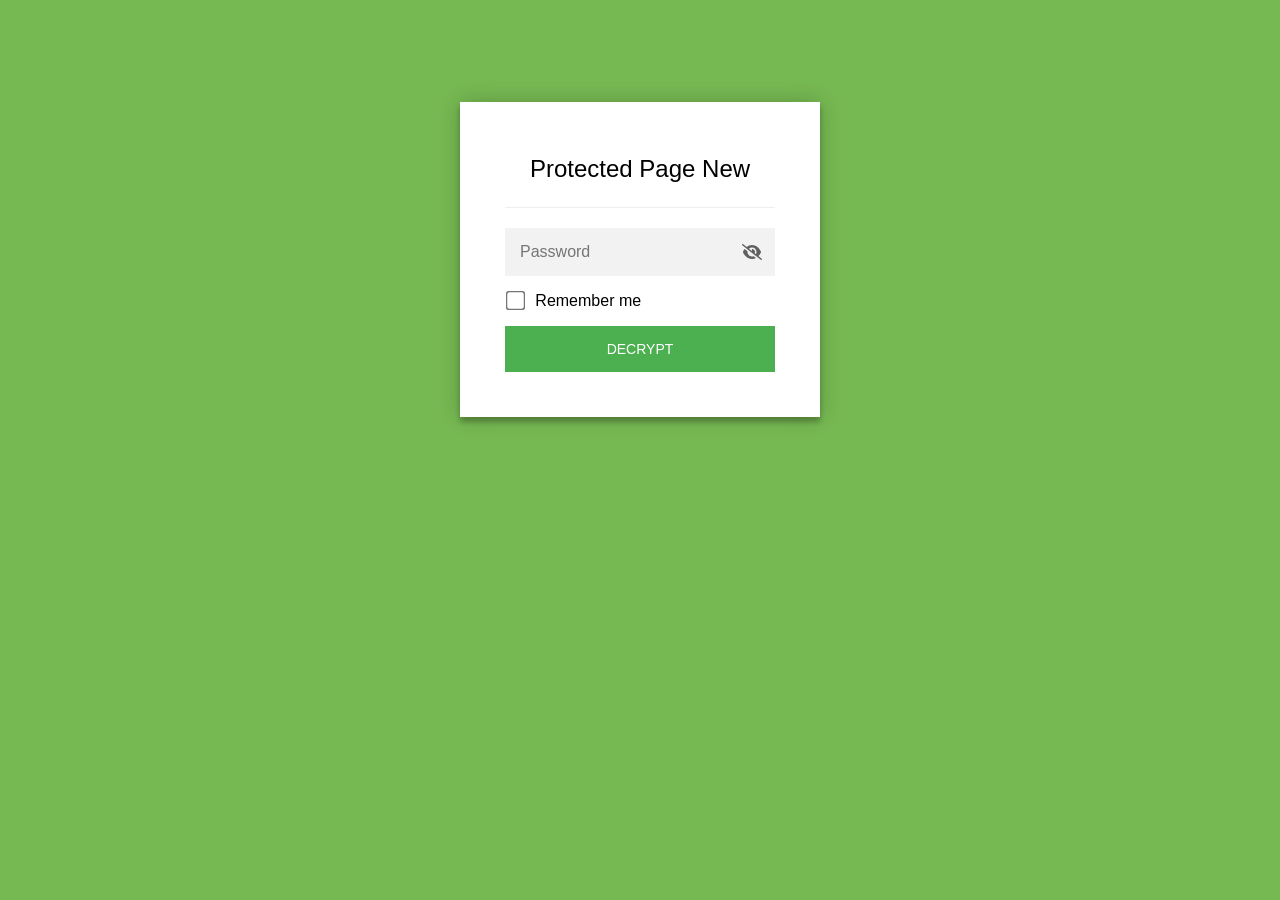
==== commit f1ac4d76: "Update print statement from 'Hello' to 'Goodbye'" ====
--- a/index.html
+++ b/index.html
@@ -183,7 +183,7 @@
             <div class="staticrypt-page">
                 <div class="staticrypt-form">
                     <div class="staticrypt-instructions">
-                        <p class="staticrypt-title">Protected Page</p>
+                        <p class="staticrypt-title">Protected Page New</p>
                         <p></p>
                     </div>
 
@@ -820,7 +820,7 @@
                 templateToggleAltShow = "Show password",
                 templateToggleAltHide = "Hide password",
                 isRememberEnabled = true,
-                staticryptConfig = {"staticryptEncryptedMsgUniqueVariableName":"[base64]","isRememberEnabled":true,"rememberDurationInDays":0,"staticryptSaltUniqueVariableName":"7db54bc018a32d8603d6fa6f1033e284"};
+                staticryptConfig = {"staticryptEncryptedMsgUniqueVariableName":"[base64]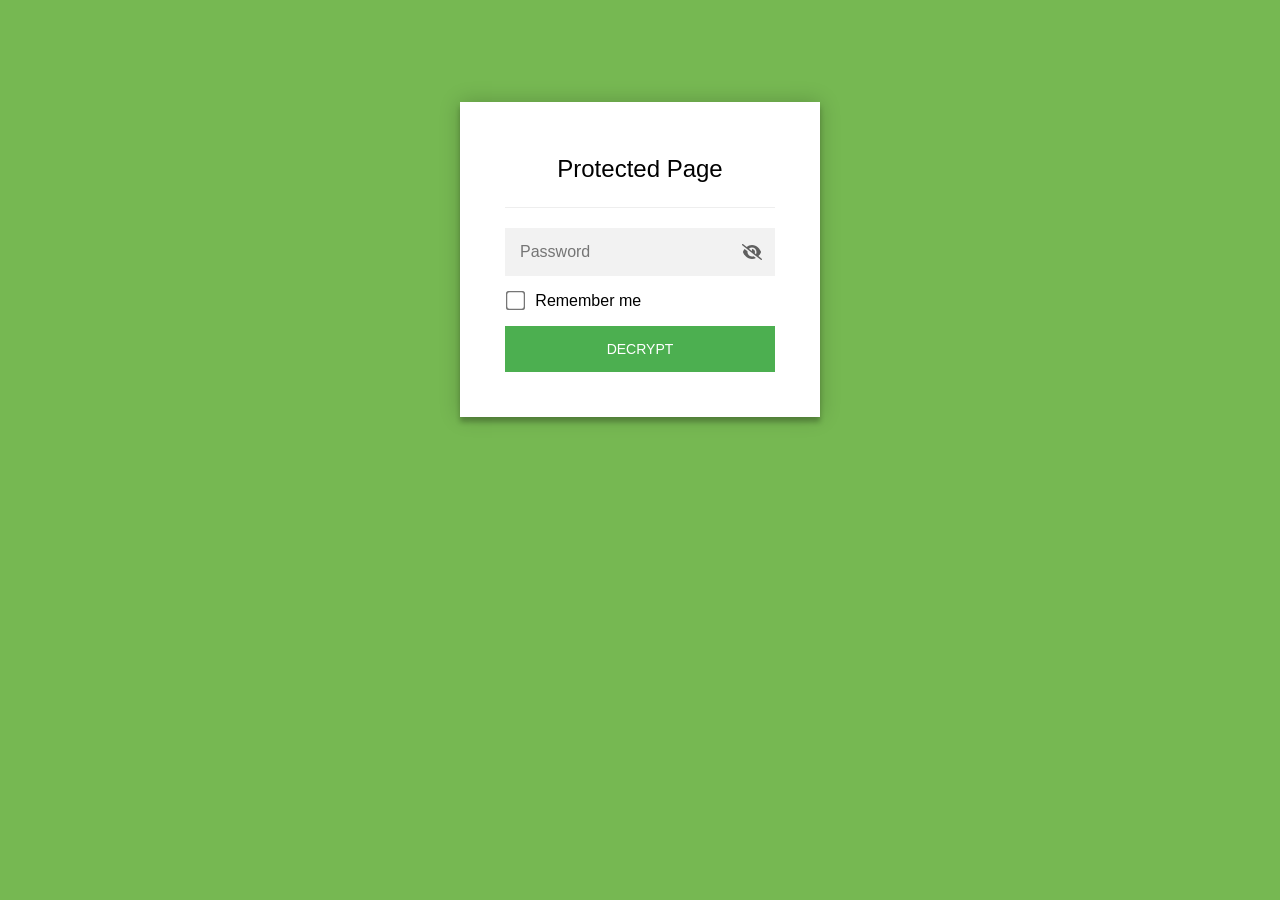
==== commit 9a093505: "Update greeting from 'Hello' to 'Goodbye'" ====
--- a/index.html
+++ b/index.html
@@ -183,7 +183,7 @@
             <div class="staticrypt-page">
                 <div class="staticrypt-form">
                     <div class="staticrypt-instructions">
-                        <p class="staticrypt-title">Protected Page New</p>
+                        <p class="staticrypt-title">Protected Page</p>
                         <p></p>
                     </div>
 
@@ -820,7 +820,7 @@
                 templateToggleAltShow = "Show password",
                 templateToggleAltHide = "Hide password",
                 isRememberEnabled = true,
-                staticryptConfig = {"staticryptEncryptedMsgUniqueVariableName":"[base64]","isRememberEnabled":true,"rememberDurationInDays":0,"staticryptSaltUniqueVariableName":"0ffbe66cd6a3d0f700d9ad3972ec8517"};
+                staticryptConfig = {"staticryptEncryptedMsgUniqueVariableName":"[base64]